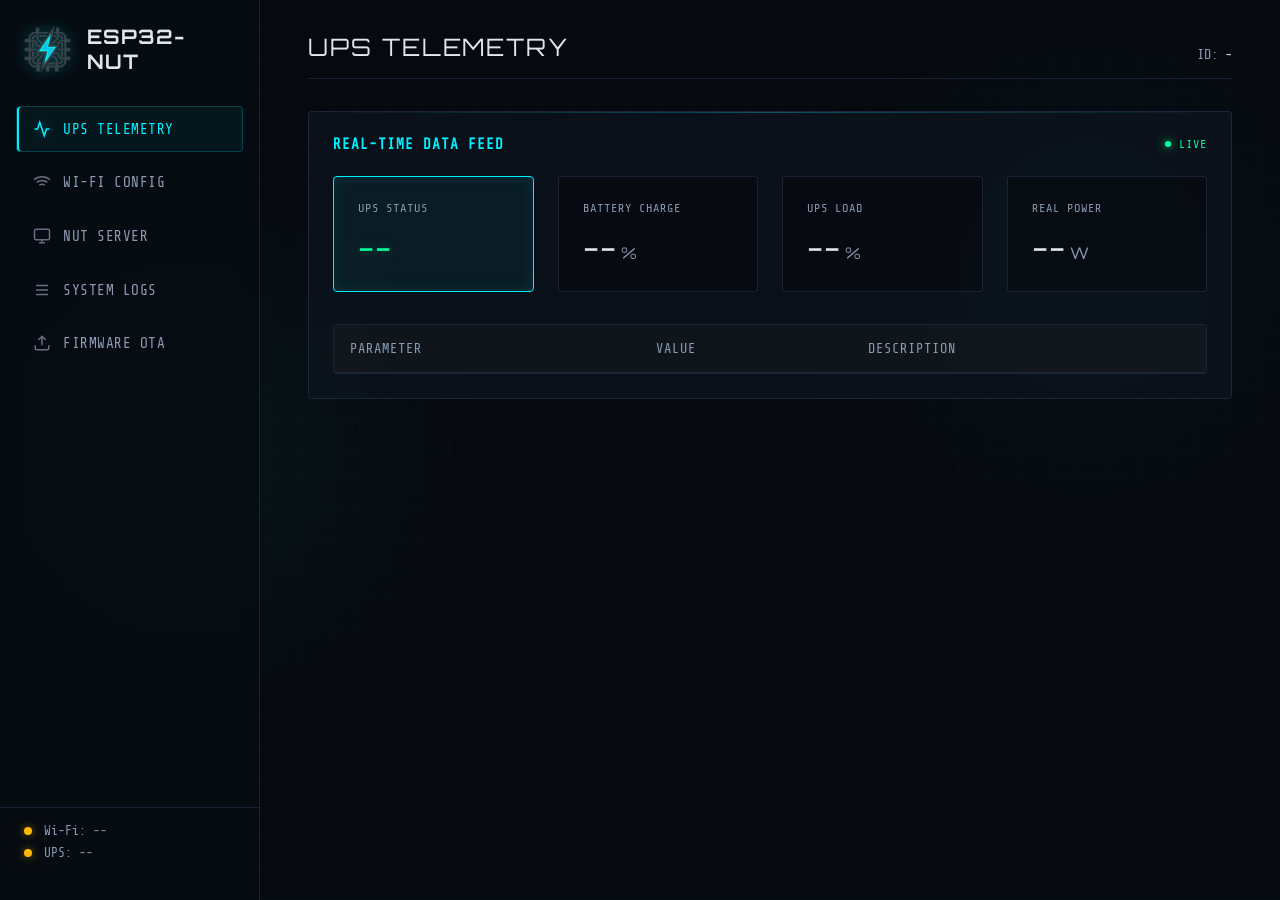
==== data/www/index_inlined.html @ 5c318365 "Merge upstream v1.6.1 into the fork Upstream's USB layer rework (ADR 0008, field-tested for maverick" ====
<!DOCTYPE html>
<html lang="en">

<head>
    <meta charset="UTF-8">
    <meta name="viewport" content="width=device-width, initial-scale=1.0">
    <title>ESP32 NUT Server | Config</title>
    <link rel="icon" type="image/x-icon" href="[data-uri]">




    <style>/* --- Embedded Google Fonts (Latin Subset) --- */
/* latin */
@font-face {
  font-family: 'Inter';
  font-style: normal;
  font-weight: 400;
  font-display: swap;
  src: url([data-uri]) format('woff2');
  unicode-range: U+0000-00FF, U+0131, U+0152-0153, U+02BB-02BC, U+02C6, U+02DA, U+02DC, U+0304, U+0308, U+0329, U+2000-206F, U+20AC, U+2122, U+2191, U+2193, U+2212, U+2215, U+FEFF, U+FFFD;
}
/* latin */
@font-face {
  font-family: 'Inter';
  font-style: normal;
  font-weight: 500;
  font-display: swap;
  src: url([data-uri]) format('woff2');
  unicode-range: U+0000-00FF, U+0131, U+0152-0153, U+02BB-02BC, U+02C6, U+02DA, U+02DC, U+0304, U+0308, U+0329, U+2000-206F, U+20AC, U+2122, U+2191, U+2193, U+2212, U+2215, U+FEFF, U+FFFD;
}
/* latin */
@font-face {
  font-family: 'Inter';
  font-style: normal;
  font-weight: 600;
  font-display: swap;
  src: url([data-uri]) format('woff2');
  unicode-range: U+0000-00FF, U+0131, U+0152-0153, U+02BB-02BC, U+02C6, U+02DA, U+02DC, U+0304, U+0308, U+0329, U+2000-206F, U+20AC, U+2122, U+2191, U+2193, U+2212, U+2215, U+FEFF, U+FFFD;
}
/* latin */
@font-face {
  font-family: 'Orbitron';
  font-style: normal;
  font-weight: 400;
  font-display: swap;
  src: url([data-uri]) format('woff2');
  unicode-range: U+0000-00FF, U+0131, U+0152-0153, U+02BB-02BC, U+02C6, U+02DA, U+02DC, U+0304, U+0308, U+0329, U+2000-206F, U+20AC, U+2122, U+2191, U+2193, U+2212, U+2215, U+FEFF, U+FFFD;
}
/* latin */
@font-face {
  font-family: 'Orbitron';
  font-style: normal;
  font-weight: 700;
  font-display: swap;
  src: url([data-uri]) format('woff2');
  unicode-range: U+0000-00FF, U+0131, U+0152-0153, U+02BB-02BC, U+02C6, U+02DA, U+02DC, U+0304, U+0308, U+0329, U+2000-206F, U+20AC, U+2122, U+2191, U+2193, U+2212, U+2215, U+FEFF, U+FFFD;
}
/* latin */
@font-face {
  font-family: 'Share Tech Mono';
  font-style: normal;
  font-weight: 400;
  font-display: swap;
  src: url([data-uri]) format('woff2');
  unicode-range: U+0000-00FF, U+0131, U+0152-0153, U+02BB-02BC, U+02C6, U+02DA, U+02DC, U+0304, U+0308, U+0329, U+2000-206F, U+20AC, U+2122, U+2191, U+2193, U+2212, U+2215, U+FEFF, U+FFFD;
}

/* --- End Embedded Fonts --- */

:root {
    /* Color Palette - Hi-Tech / Cyberpunk minimal */
    --bg-base: #06090e;
    --bg-panel: rgba(14, 20, 31, 0.7);
    --bg-panel-border: rgba(45, 60, 90, 0.5);
    --accent: #00f0ff;
    --accent-hover: #00c3d0;
    --accent-glow: rgba(0, 240, 255, 0.3);
    --text-primary: #e0e6ed;
    --text-secondary: #8a9bb3;
    --danger: #ff3366;
    --success: #00ff9d;
    --warning: #ffb800;
    --info: #00bfff;

    /* Typography */
    --font-ui: 'Inter', sans-serif;
    --font-heading: 'Orbitron', sans-serif;
    --font-mono: 'Share Tech Mono', monospace;
    
    /* Layout */
    --sidebar-width: 260px;
    --border-radius: 4px; /* Sharp corners for tech look */
    --transition: all 0.3s cubic-bezier(0.25, 0.8, 0.25, 1);
}

* {
    box-sizing: border-box;
    margin: 0;
    padding: 0;
}

body {
    background-color: var(--bg-base);
    color: var(--text-primary);
    font-family: var(--font-ui);
    height: 100vh;
    overflow: hidden;
    background-image: 
        radial-gradient(circle at 15% 50%, rgba(0, 240, 255, 0.05), transparent 25%),
        radial-gradient(circle at 85% 30%, rgba(0, 240, 255, 0.03), transparent 25%),
        linear-gradient(rgba(0, 240, 255, 0.02) 1px, transparent 1px),
        linear-gradient(90deg, rgba(0, 240, 255, 0.02) 1px, transparent 1px);
    background-size: 100% 100%, 100% 100%, 30px 30px, 30px 30px;
    background-position: 0 0, 0 0, -1px -1px, -1px -1px;
}

/* --- Layout --- */
.app-container {
    display: flex;
    height: 100vh;
}

/* --- Sidebar --- */
.sidebar {
    width: var(--sidebar-width);
    background: rgba(8, 12, 18, 0.85);
    border-right: 1px solid var(--bg-panel-border);
    backdrop-filter: blur(10px);
    display: flex;
    flex-direction: column;
    padding: 1.5rem 0;
    z-index: 10;
}

.brand {
    display: flex;
    align-items: center;
    padding: 0 1.5rem 2rem;
    gap: 1rem;
}

.brand-icon {
    display: flex;
    align-items: center;
    justify-content: center;
    width: 48px;
    height: 48px;
    color: var(--accent);
    filter: drop-shadow(0 0 8px var(--accent-glow));
}

.brand-icon img {
    width: 100%;
    height: 100%;
    object-fit: contain;
}

.brand-name {
    font-family: var(--font-heading);
    font-size: 1.25rem;
    font-weight: 700;
    letter-spacing: 1px;
}

.brand-name span {
    font-family: var(--font-mono);
    font-size: 0.7rem;
    color: var(--accent);
    vertical-align: super;
}

.tabs {
    display: flex;
    flex-direction: column;
    gap: 0.5rem;
    padding: 0 1rem;
    flex-grow: 1;
}

.tab {
    background: transparent;
    border: 1px solid transparent;
    color: var(--text-secondary);
    font-family: var(--font-mono);
    font-size: 0.9rem;
    padding: 0.8rem 1rem;
    text-align: left;
    display: flex;
    align-items: center;
    gap: 0.75rem;
    cursor: pointer;
    border-radius: var(--border-radius);
    transition: var(--transition);
    text-transform: uppercase;
    letter-spacing: 0.5px;
}

.tab svg {
    width: 18px;
    height: 18px;
    opacity: 0.7;
}

.tab:hover {
    color: var(--text-primary);
    background: rgba(255, 255, 255, 0.02);
}

.tab.active {
    color: var(--accent);
    background: rgba(0, 240, 255, 0.05);
    border-color: rgba(0, 240, 255, 0.2);
    box-shadow: inset 2px 0 0 var(--accent);
}

.tab.active svg {
    opacity: 1;
    filter: drop-shadow(0 0 5px var(--accent-glow));
}

.system-status {
    padding: 1rem 1.5rem;
    display: flex;
    align-items: center;
    gap: 0.75rem;
    font-family: var(--font-mono);
    font-size: 0.8rem;
    color: var(--text-secondary);
    border-top: 1px solid var(--bg-panel-border);
}

.system-status.dual {
    flex-direction: column;
    align-items: flex-start;
    gap: 0.5rem;
}

.status-item {
    display: flex;
    align-items: center;
    gap: 0.75rem;
}

.status-indicator {
    width: 8px;
    height: 8px;
    border-radius: 50%;
}
.status-indicator.warning {
    background: var(--warning);
    box-shadow: 0 0 8px rgba(255, 184, 0, 0.5);
    animation: pulse 2s infinite;
}

.diag-banner {
    margin-bottom: 1rem;
    padding: 0.75rem 1rem;
    border: 1px solid var(--warning);
    border-radius: var(--border-radius);
    background: rgba(255, 184, 0, 0.08);
    color: var(--text-primary);
    font-size: 0.85rem;
}

.diag-banner p {
    margin: 0.25rem 0;
}

.diag-banner code {
    font-family: var(--font-mono);
    word-break: break-all;
}

.status-indicator.success {
    background: var(--success);
    box-shadow: 0 0 8px rgba(0, 255, 157, 0.5);
    animation: none;
}

.status-indicator.danger {
    background: var(--danger);
    box-shadow: 0 0 8px rgba(255, 51, 102, 0.5);
    animation: none;
}

.status-indicator.info {
    background: var(--info);
    box-shadow: 0 0 8px rgba(0, 191, 255, 0.5);
    animation: pulse 2s infinite;
}

@keyframes pulse {
    0% { opacity: 1; }
    50% { opacity: 0.4; }
    100% { opacity: 1; }
}

/* --- Main Content --- */
.content-area {
    flex-grow: 1;
    display: flex;
    flex-direction: column;
    padding: 2rem 3rem;
    overflow-y: auto;
}

.topbar {
    display: flex;
    justify-content: space-between;
    align-items: flex-end;
    margin-bottom: 2rem;
    padding-bottom: 1rem;
    border-bottom: 1px solid var(--bg-panel-border);
}

.page-title {
    font-family: var(--font-heading);
    font-size: 1.5rem;
    font-weight: 400;
    text-transform: uppercase;
    letter-spacing: 2px;
}

.device-id {
    font-family: var(--font-mono);
    font-size: 0.85rem;
    color: var(--text-secondary);
}
.device-id span {
    color: var(--text-primary);
}

.tab-content {
    display: none;
    flex-direction: column;
    gap: 1.5rem;
    animation: fadeIn 0.4s ease-out forwards;
}

.tab-content.active {
    display: flex;
}

@keyframes fadeIn {
    from { opacity: 0; transform: translateY(10px); }
    to { opacity: 1; transform: translateY(0); }
}

/* --- Panels --- */
.panel {
    background: var(--bg-panel);
    border: 1px solid var(--bg-panel-border);
    border-radius: var(--border-radius);
    padding: 1.5rem;
    backdrop-filter: blur(10px);
    position: relative;
    overflow: hidden;
}

.panel::before {
    content: '';
    position: absolute;
    top: 0; left: 0; right: 0;
    height: 1px;
    background: linear-gradient(90deg, transparent, var(--accent-glow), transparent);
}

.panel-header {
    display: flex;
    justify-content: space-between;
    align-items: center;
    margin-bottom: 1.5rem;
}

.panel-header h2 {
    font-size: 0.9rem;
    font-family: var(--font-mono);
    text-transform: uppercase;
    letter-spacing: 1px;
    color: var(--accent);
}

.placeholder-panel {
    display: flex;
    flex-direction: column;
    align-items: center;
    justify-content: center;
    height: 200px;
    border-style: dashed;
    opacity: 0.6;
}
.placeholder-panel p {
    margin-top: 1rem;
    color: var(--text-secondary);
}

.mono {
    font-family: var(--font-mono);
}

/* --- Buttons --- */
.btn {
    display: inline-flex;
    align-items: center;
    gap: 0.5rem;
    padding: 0.6rem 1.2rem;
    font-family: var(--font-mono);
    font-size: 0.85rem;
    text-transform: uppercase;
    letter-spacing: 1px;
    cursor: pointer;
    border-radius: var(--border-radius);
    transition: var(--transition);
    position: relative;
    overflow: hidden;
}

.btn svg {
    width: 16px;
    height: 16px;
}

.btn-outline {
    background: transparent;
    border: 1px solid var(--accent);
    color: var(--accent);
}

.btn-outline:hover {
    background: rgba(0, 240, 255, 0.1);
    box-shadow: 0 0 15px var(--accent-glow);
}

.btn-primary {
    background: var(--accent);
    border: 1px solid var(--accent);
    color: #000;
    font-weight: 700;
}

.btn-primary:hover:not(:disabled) {
    background: var(--accent-hover);
    box-shadow: 0 0 20px var(--accent-glow);
}

.btn-primary:disabled {
    background: rgba(0, 240, 255, 0.2);
    border-color: transparent;
    color: rgba(255, 255, 255, 0.3);
    cursor: not-allowed;
}

/* --- Network List --- */
.network-list {
    display: flex;
    flex-direction: column;
    gap: 0.5rem;
    max-height: 250px;
    overflow-y: auto;
    padding-right: 0.5rem;
}

.network-list::-webkit-scrollbar {
    width: 6px;
}
.network-list::-webkit-scrollbar-track {
    background: rgba(255, 255, 255, 0.05);
}
.network-list::-webkit-scrollbar-thumb {
    background: var(--bg-panel-border);
    border-radius: 3px;
}
.network-list::-webkit-scrollbar-thumb:hover {
    background: var(--accent);
}

.scan-placeholder {
    display: flex;
    flex-direction: column;
    align-items: center;
    justify-content: center;
    padding: 3rem 0;
    color: var(--text-secondary);
    font-family: var(--font-mono);
    font-size: 0.85rem;
    gap: 1rem;
}

.spinner {
    width: 24px;
    height: 24px;
    border: 2px solid var(--bg-panel-border);
    border-top-color: var(--accent);
    border-radius: 50%;
    animation: spin 1s linear infinite;
}

@keyframes spin {
    to { transform: rotate(360deg); }
}

.network-item {
    display: flex;
    justify-content: space-between;
    align-items: center;
    padding: 1rem;
    background: rgba(255, 255, 255, 0.02);
    border: 1px solid var(--bg-panel-border);
    border-radius: var(--border-radius);
    cursor: pointer;
    transition: var(--transition);
}

.network-item:hover {
    background: rgba(255, 255, 255, 0.05);
    border-color: rgba(0, 240, 255, 0.3);
}

.network-item.selected {
    background: rgba(0, 240, 255, 0.08);
    border-color: var(--accent);
}

.net-info {
    display: flex;
    flex-direction: column;
    gap: 0.25rem;
}

.net-ssid {
    font-weight: 600;
    font-family: var(--font-mono);
}

.net-meta {
    font-size: 0.75rem;
    color: var(--text-secondary);
    display: flex;
    gap: 0.5rem;
}

.net-signal {
    display: flex;
    align-items: center;
    gap: 0.5rem;
    color: var(--text-secondary);
}

.net-signal svg {
    width: 18px;
    height: 18px;
}

.signal-excellent { color: var(--success); }
.signal-good { color: var(--accent); }
.signal-weak { color: var(--warning); }

/* --- Forms --- */
.form-container {
    display: grid;
    grid-template-columns: 1fr 1fr auto;
    gap: 1.5rem;
    align-items: end;
}

.form-group {
    display: flex;
    flex-direction: column;
    gap: 0.5rem;
}

.form-group label {
    font-family: var(--font-mono);
    font-size: 0.75rem;
    text-transform: uppercase;
    color: var(--text-secondary);
    letter-spacing: 1px;
}

input[type="text"],
input[type="password"] {
    background: rgba(0, 0, 0, 0.3);
    border: 1px solid var(--bg-panel-border);
    color: var(--text-primary);
    padding: 0.8rem 1rem;
    border-radius: var(--border-radius);
    font-family: var(--font-mono);
    font-size: 0.9rem;
    outline: none;
    transition: var(--transition);
    width: 100%;
}

input:focus {
    border-color: var(--accent);
    box-shadow: 0 0 10px var(--accent-glow);
}

input:disabled, input[readonly] {
    opacity: 0.6;
    cursor: not-allowed;
}
input[readonly] {
    cursor: default;
}

.input-wrapper {
    position: relative;
    display: flex;
    align-items: center;
}

.btn-icon {
    position: absolute;
    right: 10px;
    background: transparent;
    border: none;
    color: var(--text-secondary);
    cursor: pointer;
    padding: 5px;
    display: flex;
}
.btn-icon:hover:not(:disabled) {
    color: var(--accent);
}
.btn-icon svg {
    width: 18px;
    height: 18px;
}
.btn-icon:disabled {
    cursor: not-allowed;
    opacity: 0.5;
}

/* --- Terminal Logs --- */
.terminal-container {
    background: rgba(0, 0, 0, 0.8);
    border: 1px solid var(--bg-panel-border);
    border-radius: var(--border-radius);
    padding: 1.25rem;
    height: 400px;
    overflow-y: auto;
    font-family: var(--font-mono);
    font-size: 0.85rem;
    color: var(--text-primary);
    box-shadow: inset 0 0 15px rgba(0, 0, 0, 0.9);
}

.terminal-container::-webkit-scrollbar {
    width: 8px;
}
.terminal-container::-webkit-scrollbar-track {
    background: rgba(0, 0, 0, 0.3);
}
.terminal-container::-webkit-scrollbar-thumb {
    background: var(--bg-panel-border);
    border-radius: 4px;
}
.terminal-container::-webkit-scrollbar-thumb:hover {
    background: var(--accent);
}

.terminal-line {
    margin-bottom: 0.4rem;
    display: flex;
    gap: 1rem;
    word-break: break-all;
    line-height: 1.4;
}

.terminal-time {
    color: var(--text-secondary);
    opacity: 0.7;
    white-space: nowrap;
}

.terminal-level-info { color: var(--accent); font-weight: 600; white-space: nowrap; }
.terminal-level-warn { color: var(--warning); font-weight: 600; white-space: nowrap; }
.terminal-level-err { color: var(--danger); font-weight: 600; white-space: nowrap; }

.terminal-msg {
    color: var(--text-primary);
}

.logs-actions {
    display: flex;
    justify-content: space-between;
    align-items: center;
    margin-bottom: 1.5rem;
    flex-wrap: wrap;
    gap: 1rem;
}

.logs-controls {
    display: flex;
    gap: 1rem;
}

.auto-refresh {
    display: flex;
    align-items: center;
    gap: 0.75rem;
    font-size: 0.85rem;
    color: var(--text-secondary);
    font-family: var(--font-mono);
    padding: 0.5rem 1rem;
    background: rgba(255, 255, 255, 0.02);
    border-radius: var(--border-radius);
    border: 1px solid var(--bg-panel-border);
}

.auto-refresh .toggle-label {
    text-transform: uppercase;
    letter-spacing: 1px;
}

.auto-refresh .state-text {
    font-weight: bold;
    width: 60px;
}

.auto-refresh .state-text.active {
    color: var(--success);
    text-shadow: 0 0 8px rgba(0, 255, 157, 0.5);
}

.auto-refresh .state-text.paused {
    color: var(--warning);
    text-shadow: 0 0 8px rgba(255, 184, 0, 0.5);
}

/* Switch */
.switch {
    position: relative;
    display: inline-block;
    width: 44px;
    height: 24px;
}

.switch input {
    opacity: 0;
    width: 0;
    height: 0;
}

.switch .slider {
    position: absolute;
    cursor: pointer;
    top: 0;
    left: 0;
    right: 0;
    bottom: 0;
    background-color: rgba(0, 0, 0, 0.5);
    border: 1px solid var(--bg-panel-border);
    transition: .4s;
    border-radius: 12px;
}

.switch .slider:before {
    position: absolute;
    content: "";
    height: 16px;
    width: 16px;
    left: 3px;
    bottom: 3px;
    background-color: var(--text-secondary);
    transition: .4s;
    border-radius: 50%;
}

.switch input:checked + .slider {
    background-color: rgba(0, 255, 157, 0.1);
    border-color: var(--success);
}

.switch input:checked + .slider:before {
    transform: translateX(20px);
    background-color: var(--success);
    box-shadow: 0 0 8px rgba(0, 255, 157, 0.8);
}
/* OTA Update Styles */
.ota-container {
    max-width: 500px;
    margin: 2rem auto;
    background: var(--bg-panel);
    padding: 2rem;
    border-radius: var(--border-radius);
    border: 1px solid var(--bg-panel-border);
    backdrop-filter: blur(10px);
}
.dropzone {
    border: 2px dashed var(--bg-panel-border);
    border-radius: var(--border-radius);
    padding: 2rem;
    text-align: center;
    cursor: pointer;
    transition: var(--transition);
    margin-bottom: 1rem;
    font-family: var(--font-mono);
}
.dropzone.dragover {
    border-color: var(--accent);
    background: rgba(0, 240, 255, 0.05);
}
.dropzone input[type="file"] {
    display: none;
}
.progress-bar-container {
    width: 100%;
    height: 20px;
    background-color: rgba(0, 0, 0, 0.3);
    border-radius: 10px;
    overflow: hidden;
    margin-bottom: 1rem;
    display: none;
    border: 1px solid var(--bg-panel-border);
}
.progress-bar {
    height: 100%;
    width: 0%;
    background-color: var(--accent);
    transition: width 0.2s;
    box-shadow: 0 0 10px var(--accent-glow);
}
.status {
    text-align: center;
    font-weight: bold;
    font-family: var(--font-mono);
    margin-bottom: 1rem;
}
.status.success { color: var(--success); }
.status.error { color: var(--danger); }
.btn-back {
    display: inline-block;
    margin-top: 1rem;
    text-decoration: none;
    color: var(--accent);
    font-family: var(--font-mono);
    font-size: 0.85rem;
    text-transform: uppercase;
    transition: var(--transition);
}
.btn-back:hover {
    color: var(--accent-hover);
    text-shadow: 0 0 8px var(--accent-glow);
}
/* UPS Parameters Specific Styles */



.polling-indicator {

    display: flex;

    align-items: center;

    gap: 0.5rem;

    font-family: var(--font-mono);

    font-size: 0.75rem;

    color: var(--success);

    text-transform: uppercase;

    letter-spacing: 1px;

}



.pulse-dot {

    width: 6px;

    height: 6px;

    background-color: var(--success);

    border-radius: 50%;

    box-shadow: 0 0 8px var(--success);

    animation: blink 1.5s infinite;

}



@keyframes blink {

    0%, 100% { opacity: 1; }

    50% { opacity: 0.3; }

}



.metrics-grid {

    display: grid;

    grid-template-columns: repeat(auto-fit, minmax(200px, 1fr));

    gap: 1.5rem;

    margin-bottom: 2rem;

}



.metric-card {

    background: rgba(0, 0, 0, 0.3);

    border: 1px solid var(--bg-panel-border);

    border-radius: var(--border-radius);

    padding: 1.5rem;

    display: flex;

    flex-direction: column;

    gap: 0.75rem;

    transition: var(--transition);

}



.metric-card:hover {

    border-color: rgba(0, 240, 255, 0.3);

    background: rgba(0, 240, 255, 0.02);

}



.metric-card.highlight {

    background: rgba(0, 240, 255, 0.05);

    border-color: var(--accent);

    box-shadow: 0 0 15px rgba(0, 240, 255, 0.1) inset;

}



.metric-label {

    font-family: var(--font-mono);

    font-size: 0.75rem;

    color: var(--text-secondary);

    text-transform: uppercase;

    letter-spacing: 1px;

}



.metric-value {

    font-family: var(--font-heading);

    font-size: 2rem;

    color: var(--text-primary);

    display: flex;

    align-items: baseline;

    gap: 0.25rem;

}



.metric-value .unit {

    font-size: 1rem;

    color: var(--text-secondary);

}



.metric-value.status-online { color: var(--success); text-shadow: 0 0 10px rgba(0, 255, 157, 0.3); }

.metric-value.status-batt { color: var(--warning); text-shadow: 0 0 10px rgba(255, 184, 0, 0.3); }



.progress-bar-container {

    width: 100%;

    height: 4px;

    background: rgba(255, 255, 255, 0.1);

    border-radius: 2px;

    overflow: hidden;

    margin-top: 0.5rem;

}



.progress-bar {

    height: 100%;

    background: var(--success);

    box-shadow: 0 0 10px var(--success);

    transition: width 0.5s ease-out;

}

.progress-bar.load {

    background: var(--accent);

    box-shadow: 0 0 10px var(--accent);

}



.details-table-container {

    background: rgba(0, 0, 0, 0.2);

    border: 1px solid var(--bg-panel-border);

    border-radius: var(--border-radius);

    overflow: hidden;

}



.data-table {

    width: 100%;

    border-collapse: collapse;

    font-family: var(--font-mono);

    font-size: 0.85rem;

    text-align: left;

}



.data-table th {

    background: rgba(255, 255, 255, 0.03);

    color: var(--text-secondary);

    font-weight: normal;

    text-transform: uppercase;

    letter-spacing: 1px;

    padding: 1rem;

    border-bottom: 1px solid var(--bg-panel-border);

}



.data-table td {

    padding: 1rem;

    border-bottom: 1px solid rgba(255, 255, 255, 0.05);

    color: var(--text-primary);

}



.data-table tbody tr {

    transition: background 0.2s;

}



.data-table tbody tr:hover {

    background: rgba(0, 240, 255, 0.05);

}



.data-table td:first-child {

    color: var(--accent);

}



.data-table td:last-child {

    color: var(--text-secondary);

}



.flash {

    animation: flash-bg 0.5s ease-out;

}



@keyframes flash-bg {

    0% { background: rgba(0, 240, 255, 0.2); }

    100% { background: transparent; }

}


/* UPS Parameters Specific Styles */

.polling-indicator {
    display: flex;
    align-items: center;
    gap: 0.5rem;
    font-family: var(--font-mono);
    font-size: 0.75rem;
    color: var(--success);
    text-transform: uppercase;
    letter-spacing: 1px;
}

.pulse-dot {
    width: 6px;
    height: 6px;
    background-color: var(--success);
    border-radius: 50%;
    box-shadow: 0 0 8px var(--success);
    animation: blink 1.5s infinite;
}

@keyframes blink {
    0%, 100% { opacity: 1; }
    50% { opacity: 0.3; }
}

.metrics-grid {
    display: grid;
    grid-template-columns: repeat(auto-fit, minmax(200px, 1fr));
    gap: 1.5rem;
    margin-bottom: 2rem;
}

.metric-card {
    background: rgba(0, 0, 0, 0.3);
    border: 1px solid var(--bg-panel-border);
    border-radius: var(--border-radius);
    padding: 1.5rem;
    display: flex;
    flex-direction: column;
    gap: 0.75rem;
    transition: var(--transition);
}

.metric-card:hover {
    border-color: rgba(0, 240, 255, 0.3);
    background: rgba(0, 240, 255, 0.02);
}

.metric-card.highlight {
    background: rgba(0, 240, 255, 0.05);
    border-color: var(--accent);
    box-shadow: 0 0 15px rgba(0, 240, 255, 0.1) inset;
}

.metric-label {
    font-family: var(--font-mono);
    font-size: 0.75rem;
    color: var(--text-secondary);
    text-transform: uppercase;
    letter-spacing: 1px;
}

.metric-value {
    font-family: var(--font-heading);
    font-size: 2rem;
    color: var(--text-primary);
    display: flex;
    align-items: baseline;
    gap: 0.25rem;
}

.metric-value .unit {
    font-size: 1rem;
    color: var(--text-secondary);
}

.metric-value.status-online { color: var(--success); text-shadow: 0 0 10px rgba(0, 255, 157, 0.3); }
.metric-value.status-batt { color: var(--warning); text-shadow: 0 0 10px rgba(255, 184, 0, 0.3); }

.progress-bar-container {
    width: 100%;
    height: 4px;
    background: rgba(255, 255, 255, 0.1);
    border-radius: 2px;
    overflow: hidden;
    margin-top: 0.5rem;
}

.progress-bar {
    height: 100%;
    background: var(--success);
    box-shadow: 0 0 10px var(--success);
    transition: width 0.5s ease-out;
}
.progress-bar.load {
    background: var(--accent);
    box-shadow: 0 0 10px var(--accent);
}

.details-table-container {
    background: rgba(0, 0, 0, 0.2);
    border: 1px solid var(--bg-panel-border);
    border-radius: var(--border-radius);
    overflow: hidden;
}

.data-table {
    width: 100%;
    border-collapse: collapse;
    font-family: var(--font-mono);
    font-size: 0.85rem;
    text-align: left;
}

.data-table th {
    background: rgba(255, 255, 255, 0.03);
    color: var(--text-secondary);
    font-weight: normal;
    text-transform: uppercase;
    letter-spacing: 1px;
    padding: 1rem;
    border-bottom: 1px solid var(--bg-panel-border);
}

.data-table td {
    padding: 1rem;
    border-bottom: 1px solid rgba(255, 255, 255, 0.05);
    color: var(--text-primary);
}

.data-table tbody tr {
    transition: background 0.2s;
}

.data-table tbody tr:hover {
    background: rgba(0, 240, 255, 0.05);
}

.data-table td:first-child {
    color: var(--accent);
}

.data-table td:last-child {
    color: var(--text-secondary);
}

/* Mobile Responsive Styles for US-042 */
@media (max-width: 768px) {
    .app-container {
        flex-direction: column;
    }
    
    .sidebar {
        width: 100%;
        border-right: none;
        border-bottom: 1px solid var(--bg-panel-border);
        padding: 1rem 0;
    }
    
    .brand {
        justify-content: center;
        padding: 0 1.5rem 1rem;
    }
    
    .tabs {
        flex-direction: row;
        flex-wrap: wrap;
        justify-content: center;
        gap: 0.5rem;
    }
    
    .tab {
        flex: 1 1 45%;
        justify-content: center;
        padding: 0.6rem;
    }
    
    .system-status.dual {
        flex-direction: row;
        justify-content: space-around;
        padding: 1rem 0 0 0;
    }
    
    .content-area {
        padding: 1rem;
    }
    
    .topbar {
        flex-direction: column;
        align-items: flex-start;
        gap: 0.5rem;
    }
    
    .form-container {
        grid-template-columns: 1fr;
        gap: 1rem;
    }
    
    .logs-actions {
        flex-direction: column;
        align-items: stretch;
    }
    
    .logs-controls {
        flex-wrap: wrap;
        justify-content: space-between;
    }
    
    .logs-controls .btn {
        flex: 1 1 45%;
        justify-content: center;
    }
    
    .ups-actions {
        flex-direction: column;
        gap: 10px;
        align-items: flex-start !important;
    }
    
    /* Responsive Data Table */
    .data-table, .data-table tbody, .data-table tr, .data-table td {
        display: block;
        width: 100%;
    }
    .data-table thead {
        display: none;
    }
    .data-table td {
        border: none;
        padding: 0.5rem 1rem;
        text-align: left;
    }
    .data-table td:first-child {
        padding-top: 1rem;
        font-weight: bold;
        color: var(--accent);
    }
    .data-table td:nth-child(2) {
        font-size: 1.1em;
    }
    .data-table td:last-child {
        padding-bottom: 1rem;
        border-bottom: 1px solid rgba(255, 255, 255, 0.05);
        color: var(--text-secondary);
        font-size: 0.8em;
    }
    .data-table tr {
        margin-bottom: 0.5rem;
    }
}
</style>
</head>

<body>
    <div class="app-container">
        <!-- Sidebar / Navigation -->
        <aside class="sidebar">
            <div class="brand">
                <div class="brand-icon">
                    <img src="[data-uri]" alt="Logo">
                </div>
                <div class="brand-name">ESP32-NUT <span id="fw-version"></span></div>
            </div>

            <nav class="tabs">
                <button class="tab active" data-target="ups">
                    <svg viewBox="0 0 24 24" fill="none" stroke="currentColor" stroke-width="2">
                        <path d="M22 12h-4l-3 9L9 3l-3 9H2" />
                    </svg>
                    UPS Telemetry
                </button>
                <button class="tab" data-target="wifi">
                    <svg viewBox="0 0 24 24" fill="none" stroke="currentColor" stroke-width="2">
                        <path
                            d="M5 12.55a11 11 0 0114.08 0M1.42 9a16 16 0 0121.16 0M8.53 16.11a6 6 0 016.95 0M12 20h.01" />
                    </svg>
                    Wi-Fi Config
                </button>
                <button class="tab" data-target="nut">
                    <svg viewBox="0 0 24 24" fill="none" stroke="currentColor" stroke-width="2">
                        <rect x="2" y="3" width="20" height="14" rx="2" ry="2" />
                        <path d="M8 21h8M12 17v4" />
                    </svg>
                    NUT Server
                </button>
                <button class="tab" data-target="logs">
                    <svg viewBox="0 0 24 24" fill="none" stroke="currentColor" stroke-width="2">
                        <path d="M4 6h16M4 12h16M4 18h16" />
                    </svg>
                    System Logs
                </button>
                <button class="tab" data-target="ota">
                    <svg viewBox="0 0 24 24" fill="none" stroke="currentColor" stroke-width="2">
                        <path d="M21 15v4a2 2 0 01-2 2H5a2 2 0 01-2-2v-4M17 8l-5-5-5 5M12 3v12" />
                    </svg>
                    Firmware OTA
                </button>
            </nav>

            <div class="system-status dual">
                <div class="status-item">
                    <div class="status-indicator warning" id="ind-wifi"></div>
                    <span id="lbl-wifi">Wi-Fi: --</span>
                </div>
                <div class="status-item">
                    <div class="status-indicator warning" id="ind-ups"></div>
                    <span id="lbl-ups">UPS: --</span>
                </div>
            </div>
        </aside>

        <!-- Main Content Area -->
        <main class="content-area">
            <header class="topbar">
                <h1 class="page-title">Network Configuration</h1>
                <div class="device-id">ID: <span>-</span></div>
            </header>

            <div class="diag-banner" id="diag-banner" hidden></div>

            <div class="tab-content" id="content-wifi">
                <div class="panel config-panel">
                    <div class="panel-header">
                        <h2>Connection Setup</h2>
                    </div>
                    <form id="wifi-form" class="form-container">
                        <div class="form-group">
                            <label for="ssid">Network Name (SSID)</label>
                            <input type="text" id="ssid" placeholder="Type network name here..." required>
                        </div>
                        <div class="form-group">
                            <label for="password">Security Key</label>
                            <div class="input-wrapper">
                                <input type="password" id="password" placeholder="••••••••••••" required>
                                <button type="button" class="btn-icon" id="toggle-pwd">
                                    <svg viewBox="0 0 24 24" fill="none" stroke="currentColor" stroke-width="2">
                                        <path d="M1 12s4-8 11-8 11 8 11 8-4 8-11 8-11-8-11-8z" />
                                        <circle cx="12" cy="12" r="3" />
                                    </svg>
                                </button>
                            </div>
                        </div>
                        <div class="form-actions">
                            <button type="submit" class="btn btn-primary" id="btn-connect">
                                <span class="glow"></span>
                                Initialize Connection
                            </button>
                        </div>
                    </form>
                </div>
            </div>

            <div class="tab-content" id="content-nut">
                <div class="panel config-panel">
                    <div class="panel-header">
                        <h2>NUT Server Credentials</h2>
                    </div>
                    <form id="nut-form" class="form-container">
                        <div class="form-group">
                            <label for="nut-upsname">UPS Name</label>
                            <input type="text" id="nut-upsname" placeholder="eaton" pattern="^\S+$"
                                title="Spaces are not allowed in the UPS Name" required>
                        </div>
                        <div class="form-group">
                            <label for="nut-username">Username</label>
                            <input type="text" id="nut-username" placeholder="admin" required>
                        </div>
                        <div class="form-group">
                            <label for="nut-password">Password</label>
                            <div class="input-wrapper">
                                <input type="password" id="nut-password" placeholder="••••••••••••" required>
                                <button type="button" class="btn-icon" id="toggle-nut-pwd">
                                    <svg viewBox="0 0 24 24" fill="none" stroke="currentColor" stroke-width="2">
                                        <path d="M1 12s4-8 11-8 11 8 11 8-4 8-11 8-11-8-11-8z" />
                                        <circle cx="12" cy="12" r="3" />
                                    </svg>
                                </button>
                            </div>
                        </div>
                        <div class="form-actions">
                            <button type="submit" class="btn btn-primary" id="btn-save-nut">
                                <span class="glow"></span>
                                Save Credentials
                            </button>
                        </div>
                    </form>
                </div>
            </div>

            <div class="tab-content active" id="content-ups">
                <div class="panel ups-panel">
                    <div class="panel-header">
                        <h2>Real-Time Data Feed</h2>
                        <div class="polling-indicator">
                            <span class="pulse-dot"></span> Live
                        </div>
                    </div>

                    <div id="generic-ups-banner"
                        style="display: none; background: var(--danger); color: white; padding: 10px 15px; margin-bottom: 15px; border-radius: 8px; text-align: center; font-weight: 500;">
                        Unsupported UPS detected. Please export USB Diagnostics from the System Logs tab and open an
                        issue on <a href="https://github.com/maverick1982/esp32-nut/issues" target="_blank"
                            style="color: white; text-decoration: underline;">GitHub</a> to request support.
                    </div>

                    <div class="metrics-grid">
                        <div class="metric-card highlight">
                            <div class="metric-label">UPS Status</div>
                            <div class="metric-value status-online" id="ups-status">--</div>
                        </div>
                        <div class="metric-card">
                            <div class="metric-label">Battery Charge</div>
                            <div class="metric-value"><span id="ups-charge">--</span><span class="unit">%</span></div>
                            <div class="progress-bar-container">
                                <div class="progress-bar" id="bar-charge" style="width: 0%"></div>
                            </div>
                        </div>
                        <div class="metric-card">
                            <div class="metric-label">UPS Load</div>
                            <div class="metric-value"><span id="ups-load">--</span><span class="unit">%</span></div>
                            <div class="progress-bar-container">
                                <div class="progress-bar load" id="bar-load" style="width: 0%"></div>
                            </div>
                        </div>
                        <div class="metric-card">
                            <div class="metric-label">Real Power</div>
                            <div class="metric-value"><span id="ups-realpower">--</span><span class="unit">W</span>
                            </div>
                        </div>
                    </div>

                    <div class="ups-actions"
                        style="display: none; margin-top: 15px; align-items: center; justify-content: space-between; padding: 15px; background: var(--bg-tertiary); border-radius: 8px; border: 1px solid var(--border-color);">
                        <span class="toggle-label" style="font-weight: 500;">Beeper Alarm</span>
                        <div style="display: flex; align-items: center; gap: 10px;">
                            <label class="switch">
                                <input type="checkbox" id="toggle-beeper" disabled>
                                <span class="slider"></span>
                            </label>
                            <span id="beeper-state" class="state-text">--</span>
                        </div>
                    </div>

                    <div class="details-table-container">
                        <table class="data-table">
                            <thead>
                                <tr>
                                    <th>Parameter</th>
                                    <th>Value</th>
                                    <th>Description</th>
                                </tr>
                            </thead>
                            <tbody id="ups-table-body">
                            </tbody>
                        </table>
                    </div>
                </div>
            </div>

            <div class="tab-content" id="content-logs">
                <div class="panel">
                    <div class="logs-actions">
                        <div class="auto-refresh">
                            <span class="toggle-label">Auto-refresh</span>
                            <label class="switch">
                                <input type="checkbox" id="toggle-auto-refresh" checked>
                                <span class="slider"></span>
                            </label>
                            <span id="refresh-state" class="state-text active">Active</span>
                        </div>
                        <div class="logs-controls">
                            <button class="btn btn-outline" id="btn-refresh">
                                <svg viewBox="0 0 24 24" fill="none" stroke="currentColor" stroke-width="2">
                                    <path d="M23 4v6h-6M1 20v-6h6" />
                                    <path d="M3.51 9a9 9 0 0 1 14.85-3.36L23 10M1 14l4.64 4.36A9 9 0 0 0 20.49 15" />
                                </svg>
                                Refresh
                            </button>
                            <button class="btn btn-outline" id="btn-clear-logs"
                                style="color: var(--danger); border-color: var(--danger);">
                                <svg viewBox="0 0 24 24" fill="none" stroke="currentColor" stroke-width="2">
                                    <polyline points="3 6 5 6 21 6"></polyline>
                                    <path
                                        d="M19 6v14a2 2 0 0 1-2 2H7a2 2 0 0 1-2-2V6m3 0V4a2 2 0 0 1 2-2h4a2 2 0 0 1 2 2v2">
                                    </path>
                                </svg>
                                Clear
                            </button>
                            <button class="btn btn-primary" id="btn-download">
                                <svg viewBox="0 0 24 24" fill="none" stroke="currentColor" stroke-width="2">
                                    <path d="M21 15v4a2 2 0 0 1-2 2H5a2 2 0 0 1-2-2v-4"></path>
                                    <polyline points="7 10 12 15 17 10"></polyline>
                                    <line x1="12" y1="15" x2="12" y2="3"></line>
                                </svg>
                                Export
                            </button>
                            <a href="/api/usb/dump" class="btn btn-outline" id="link-export-usb"
                                download="usb_diagnostics.json">
                                <svg viewBox="0 0 24 24" fill="none" stroke="currentColor" stroke-width="2">
                                    <path d="M14 2H6a2 2 0 0 0-2 2v16a2 2 0 0 0 2 2h12a2 2 0 0 0 2-2V8z"></path>
                                    <polyline points="14 2 14 8 20 8"></polyline>
                                    <line x1="12" y1="18" x2="12" y2="12"></line>
                                    <line x1="9" y1="15" x2="15" y2="15"></line>
                                </svg>
                                Export USB Diagnostics
                            </a>
                        </div>
                    </div>
                    <div class="terminal-container" id="terminal-output">
                    </div>
                </div>
            </div>

        </main>
    </div>
    <script>!function(f){typeof module!='undefined'&&typeof exports=='object'?module.exports=f():typeof define!='undefined'&&define.amd?define(f):(typeof self!='undefined'?self:this).fflate=f()}(function(){var _e={};"use strict";_e.deflate=zt,_e.deflateSync=kt,_e.inflate=At,_e.inflateSync=Tt,_e.gzip=It,_e.compress=It,_e.gzipSync=Ut,_e.compressSync=Ut,_e.gunzip=Zt,_e.gunzipSync=qt,_e.zlib=Lt,_e.zlibSync=Bt,_e.unzlib=Nt,_e.unzlibSync=Pt,_e.gzip=It,_e.compress=It,_e.decompress=Jt,_e.decompressSync=Kt,_e.strToU8=nn,_e.strFromU8=rn,_e.zip=dn,_e.zipSync=gn,_e.unzip=zn,_e.unzipSync=kn;var t=(typeof module!='undefined'&&typeof exports=='object'?function(_f){"use strict";var e,r,t,n=";var __w=require('worker_threads');__w.parentPort.on('message',function(m){onmessage({data:m})}),postMessage=function(m,t){__w.parentPort.postMessage(m,t)},close=process.exit;self=global";try{e=require("worker_threads"),r=e.Worker,t=e.isMarkedAsUntransferable}catch(e){}exports.default=r?function(e,o,a,s,u){var i=!1,l=new r(e+n,{eval:!0}).on("error",function(e){return u(e,null)}).on("message",function(e){return u(null,e)}).on("exit",function(e){e&&!i&&u(Error("exited with code "+e),null)});return t&&(s=s.filter(function(e){return!t(e)})),l.postMessage(a,s),l.terminate=function(){return i=!0,r.prototype.terminate.call(l)},l}:function(e,r,t,n,o){setImmediate(function(){return o(Error("async operations unsupported - update to Node 12+ (or Node 10-11 with the --experimental-worker CLI flag)"),null)});var a=function(){};return{terminate:a,postMessage:a}};return _f}:function(_f){"use strict";var e={};_f.default=function(r,t,s,a,n){var o=new Worker(e[t]||(e[t]=URL.createObjectURL(new Blob([r+';addEventListener("error",function(e){e=e.error;postMessage({$e$:[e.message,e.code,e.stack]})})'],{type:"text/javascript"}))));return o.onmessage=function(e){var r=e.data,t=r.$e$;if(t){var s=Error(t[0]);s.code=t[1],s.stack=t[2],n(s,null)}else n(null,r)},o.postMessage(s,a),o};return _f})({}),n=Uint8Array,r=Uint16Array,i=Int32Array,e=new n([0,0,0,0,0,0,0,0,1,1,1,1,2,2,2,2,3,3,3,3,4,4,4,4,5,5,5,5,0,0,0,0]),o=new n([0,0,0,0,1,1,2,2,3,3,4,4,5,5,6,6,7,7,8,8,9,9,10,10,11,11,12,12,13,13,0,0]),s=new n([16,17,18,0,8,7,9,6,10,5,11,4,12,3,13,2,14,1,15]),a=function(t,n){for(var e=new r(31),o=0;o<31;++o)e[o]=n+=1<<t[o-1];var s=new i(e[30]);for(o=1;o<30;++o)for(var a=e[o];a<e[o+1];++a)s[a]=a-e[o]<<5|o;return{b:e,r:s}},u=a(e,2),h=u.b,f=u.r;h[28]=258,f[258]=28;for(var c=a(o,0),l=c.b,p=c.r,v=new r(32768),d=0;d<32768;++d){var g=(43690&d)>>1|(21845&d)<<1;v[d]=((65280&(g=(61680&(g=(52428&g)>>2|(13107&g)<<2))>>4|(3855&g)<<4))>>8|(255&g)<<8)>>1}var y=function(t,n,i){for(var e=t.length,o=0,s=new r(n);o<e;++o)t[o]&&++s[t[o]-1];var a,u=new r(n);for(o=1;o<n;++o)u[o]=u[o-1]+s[o-1]<<1;if(i){a=new r(1<<n);var h=15-n;for(o=0;o<e;++o)if(t[o])for(var f=o<<4|t[o],c=n-t[o],l=u[t[o]-1]++<<c,p=l|(1<<c)-1;l<=p;++l)a[v[l]>>h]=f}else for(a=new r(e),o=0;o<e;++o)t[o]&&(a[o]=v[u[t[o]-1]++]>>15-t[o]);return a},m=new n(288);for(d=0;d<144;++d)m[d]=8;for(d=144;d<256;++d)m[d]=9;for(d=256;d<280;++d)m[d]=7;for(d=280;d<288;++d)m[d]=8;var b=new n(32);for(d=0;d<32;++d)b[d]=5;var w=y(m,9,0),x=y(m,9,1),z=y(b,5,0),k=y(b,5,1),M=function(t){for(var n=t[0],r=1;r<t.length;++r)t[r]>n&&(n=t[r]);return n},S=function(t,n,r){var i=n/8|0;return(t[i]|t[i+1]<<8)>>(7&n)&r},A=function(t,n){var r=n/8|0;return(t[r]|t[r+1]<<8|t[r+2]<<16)>>(7&n)},T=function(t){return(t+7)/8|0},D=function(t,r,i){return(null==r||r<0)&&(r=0),(null==i||i>t.length)&&(i=t.length),new n(t.subarray(r,i))};_e.FlateErrorCode={UnexpectedEOF:0,InvalidBlockType:1,InvalidLengthLiteral:2,InvalidDistance:3,StreamFinished:4,NoStreamHandler:5,InvalidHeader:6,NoCallback:7,InvalidUTF8:8,ExtraFieldTooLong:9,InvalidDate:10,FilenameTooLong:11,StreamFinishing:12,InvalidZipData:13,UnknownCompressionMethod:14};var C=["unexpected EOF","invalid block type","invalid length/literal","invalid distance","stream finished","no stream handler",,"no callback","invalid UTF-8 data","extra field too long","date not in range 1980-2099","filename too long","stream finishing","invalid zip data"],I=function(t,n,r){var i=Error(n||C[t]);if(i.code=t,Error.captureStackTrace&&Error.captureStackTrace(i,I),!r)throw i;return i},U=function(t,r,i,a){var u=t.length,f=a?a.length:0;if(!u||r.f&&!r.l)return i||new n(0);var c=!i,p=c||2!=r.i,v=r.i;c&&(i=new n(3*u));var d=function(t){var r=i.length;if(t>r){var e=new n(Math.max(2*r,t));e.set(i),i=e}},g=r.f||0,m=r.p||0,b=r.b||0,w=r.l,z=r.d,C=r.m,U=r.n,F=8*u;do{if(!w){g=S(t,m,1);var E=S(t,m+1,3);if(m+=3,!E){var Z=t[(Y=T(m)+4)-4]|t[Y-3]<<8,q=Y+Z;if(q>u){v&&I(0);break}p&&d(b+Z),i.set(t.subarray(Y,q),b),r.b=b+=Z,r.p=m=8*q,r.f=g;continue}if(1==E)w=x,z=k,C=9,U=5;else if(2==E){var O=S(t,m,31)+257,G=S(t,m+10,15)+4,L=O+S(t,m+5,31)+1;m+=14;for(var B=new n(L),H=new n(19),j=0;j<G;++j)H[s[j]]=S(t,m+3*j,7);m+=3*G;var N=M(H),P=(1<<N)-1,V=y(H,N,1);for(j=0;j<L;){var Y,J=V[S(t,m,P)];if(m+=15&J,(Y=J>>4)<16)B[j++]=Y;else{var K=0,Q=0;for(16==Y?(Q=3+S(t,m,3),m+=2,K=B[j-1]):17==Y?(Q=3+S(t,m,7),m+=3):18==Y&&(Q=11+S(t,m,127),m+=7);Q--;)B[j++]=K}}var R=B.subarray(0,O),W=B.subarray(O);C=M(R),U=M(W),w=y(R,C,1),z=y(W,U,1)}else I(1);if(m>F){v&&I(0);break}}p&&d(b+131072);for(var X=(1<<C)-1,$=(1<<U)-1,_=m;;_=m){var tt=(K=w[A(t,m)&X])>>4;if((m+=15&K)>F){v&&I(0);break}if(K||I(2),tt<256)i[b++]=tt;else{if(256==tt){_=m,w=null;break}var nt=tt-254;tt>264&&(nt=S(t,m,(1<<(et=e[j=tt-257]))-1)+h[j],m+=et);var rt=z[A(t,m)&$],it=rt>>4;if(rt||I(3),m+=15&rt,W=l[it],it>3){var et=o[it];W+=A(t,m)&(1<<et)-1,m+=et}if(m>F){v&&I(0);break}p&&d(b+131072);var ot=b+nt;if(b<W){var st=f-W,at=Math.min(W,ot);for(st+b<0&&I(3);b<at;++b)i[b]=a[st+b]}for(;b<ot;++b)i[b]=i[b-W]}}r.l=w,r.p=_,r.b=b,r.f=g,w&&(g=1,r.m=C,r.d=z,r.n=U)}while(!g);return b!=i.length&&c?D(i,0,b):i.subarray(0,b)},F=function(t,n,r){var i=n/8|0;t[i]|=r<<=7&n,t[i+1]|=r>>8},E=function(t,n,r){var i=n/8|0;t[i]|=r<<=7&n,t[i+1]|=r>>8,t[i+2]|=r>>16},Z=function(t,i){for(var e=[],o=0;o<t.length;++o)t[o]&&e.push({s:o,f:t[o]});var s=e.length,a=e.slice();if(!s)return{t:j,l:0};if(1==s){var u=new n(e[0].s+1);return u[e[0].s]=1,{t:u,l:1}}e.sort(function(t,n){return t.f-n.f}),e.push({s:-1,f:25001});var h=e[0],f=e[1],c=0,l=1,p=2;for(e[0]={s:-1,f:h.f+f.f,l:h,r:f};l!=s-1;)h=e[e[c].f<e[p].f?c++:p++],f=e[c!=l&&e[c].f<e[p].f?c++:p++],e[l++]={s:-1,f:h.f+f.f,l:h,r:f};var v=a[0].s;for(o=1;o<s;++o)a[o].s>v&&(v=a[o].s);var d=new r(v+1),g=q(e[l-1],d,0);if(g>i){o=0;var y=0,m=g-i,b=1<<m;for(a.sort(function(t,n){return d[n.s]-d[t.s]||t.f-n.f});o<s;++o){var w=a[o].s;if(!(d[w]>i))break;y+=b-(1<<g-d[w]),d[w]=i}for(y>>=m;y>0;){var x=a[o].s;d[x]<i?y-=1<<i-d[x]++-1:++o}for(;o>=0&&y;--o){var z=a[o].s;d[z]==i&&(--d[z],++y)}g=i}return{t:new n(d),l:g}},q=function(t,n,r){return-1==t.s?Math.max(q(t.l,n,r+1),q(t.r,n,r+1)):n[t.s]=r},O=function(t){for(var n=t.length;n&&!t[--n];);for(var i=new r(++n),e=0,o=t[0],s=1,a=function(t){i[e++]=t},u=1;u<=n;++u)if(t[u]==o&&u!=n)++s;else{if(!o&&s>2){for(;s>138;s-=138)a(32754);s>2&&(a(s>10?s-11<<5|28690:s-3<<5|12305),s=0)}else if(s>3){for(a(o),--s;s>6;s-=6)a(8304);s>2&&(a(s-3<<5|8208),s=0)}for(;s--;)a(o);s=1,o=t[u]}return{c:i.subarray(0,e),n:n}},G=function(t,n){for(var r=0,i=0;i<n.length;++i)r+=t[i]*n[i];return r},L=function(t,n,r){var i=r.length,e=T(n+2);t[e]=255&i,t[e+1]=i>>8,t[e+2]=255^t[e],t[e+3]=255^t[e+1];for(var o=0;o<i;++o)t[e+o+4]=r[o];return 8*(e+4+i)},B=function(t,n,i,a,u,h,f,c,l,p,v){F(n,v++,i),++u[256];for(var d=Z(u,15),g=d.t,x=d.l,k=Z(h,15),M=k.t,S=k.l,A=O(g),T=A.c,D=A.n,C=O(M),I=C.c,U=C.n,q=new r(19),B=0;B<T.length;++B)++q[31&T[B]];for(B=0;B<I.length;++B)++q[31&I[B]];for(var H=Z(q,7),j=H.t,N=H.l,P=19;P>4&&!j[s[P-1]];--P);var V,Y,J,K,Q=p+5<<3,R=G(u,m)+G(h,b)+f,W=G(u,g)+G(h,M)+f+14+3*P+G(q,j)+2*q[16]+3*q[17]+7*q[18];if(l>=0&&Q<=R&&Q<=W)return L(n,v,t.subarray(l,l+p));if(F(n,v,1+(W<R)),v+=2,W<R){V=y(g,x,0),Y=g,J=y(M,S,0),K=M;var X=y(j,N,0);for(F(n,v,D-257),F(n,v+5,U-1),F(n,v+10,P-4),v+=14,B=0;B<P;++B)F(n,v+3*B,j[s[B]]);v+=3*P;for(var $=[T,I],_=0;_<2;++_){var tt=$[_];for(B=0;B<tt.length;++B)F(n,v,X[rt=31&tt[B]]),v+=j[rt],rt>15&&(F(n,v,tt[B]>>5&127),v+=tt[B]>>12)}}else V=w,Y=m,J=z,K=b;for(B=0;B<c;++B){var nt=a[B];if(nt>255){var rt;E(n,v,V[257+(rt=nt>>18&31)]),v+=Y[rt+257],rt>7&&(F(n,v,nt>>23&31),v+=e[rt]);var it=31&nt;E(n,v,J[it]),v+=K[it],it>3&&(E(n,v,nt>>5&8191),v+=o[it])}else E(n,v,V[nt]),v+=Y[nt]}return E(n,v,V[256]),v+Y[256]},H=new i([65540,131080,131088,131104,262176,1048704,1048832,2114560,2117632]),j=new n(0),N=function(t,s,a,u,h,c){var l=c.z||t.length,v=new n(u+l+5*(1+Math.ceil(l/7e3))+h),d=v.subarray(u,v.length-h),g=c.l,y=7&(c.r||0);if(s){y&&(d[0]=c.r>>3);for(var m=H[s-1],b=m>>13,w=8191&m,x=(1<<a)-1,z=c.p||new r(32768),k=c.h||new r(x+1),M=Math.ceil(a/3),S=2*M,A=function(n){return(t[n]^t[n+1]<<M^t[n+2]<<S)&x},C=new i(25e3),I=new r(288),U=new r(32),F=0,E=0,Z=c.i||0,q=0,O=c.w||0,G=0;Z+2<l;++Z){var j=A(Z),N=32767&Z,P=k[j];if(z[N]=P,k[j]=N,O<=Z){var V=l-Z;if((F>7e3||q>24576)&&(V>423||!g)){y=B(t,d,0,C,I,U,E,q,G,Z-G,y),q=F=E=0,G=Z;for(var Y=0;Y<286;++Y)I[Y]=0;for(Y=0;Y<30;++Y)U[Y]=0}var J=2,K=0,Q=w,R=N-P&32767;if(V>2&&j==A(Z-R))for(var W=Math.min(b,V)-1,X=Math.min(32767,Z),$=Math.min(258,V);R<=X&&--Q&&N!=P;){if(t[Z+J]==t[Z+J-R]){for(var _=0;_<$&&t[Z+_]==t[Z+_-R];++_);if(_>J){if(J=_,K=R,_>W)break;var tt=Math.min(R,_-2),nt=0;for(Y=0;Y<tt;++Y){var rt=Z-R+Y&32767,it=rt-z[rt]&32767;it>nt&&(nt=it,P=rt)}}}R+=(N=P)-(P=z[N])&32767}if(K){C[q++]=268435456|f[J]<<18|p[K];var et=31&f[J],ot=31&p[K];E+=e[et]+o[ot],++I[257+et],++U[ot],O=Z+J,++F}else C[q++]=t[Z],++I[t[Z]]}}for(Z=Math.max(Z,O);Z<l;++Z)C[q++]=t[Z],++I[t[Z]];y=B(t,d,g,C,I,U,E,q,G,Z-G,y),g||(c.r=7&y|d[y/8|0]<<3,y-=7,c.h=k,c.p=z,c.i=Z,c.w=O)}else{for(Z=c.w||0;Z<l+g;Z+=65535){var st=Z+65535;st>=l&&(d[y/8|0]=g,st=l),y=L(d,y+1,t.subarray(Z,st))}c.i=l}return D(v,0,u+T(y)+h)},P=function(){for(var t=new Int32Array(256),n=0;n<256;++n){for(var r=n,i=9;--i;)r=(1&r&&-306674912)^r>>>1;t[n]=r}return t}(),V=function(){var t=-1;return{p:function(n){for(var r=t,i=0;i<n.length;++i)r=P[255&r^n[i]]^r>>>8;t=r},d:function(){return~t}}},Y=function(){var t=1,n=0;return{p:function(r){for(var i=t,e=n,o=0|r.length,s=0;s!=o;){for(var a=Math.min(s+2655,o);s<a;++s)e+=i+=r[s];i=(65535&i)+15*(i>>16),e=(65535&e)+15*(e>>16)}t=i,n=e},d:function(){return(255&(t%=65521))<<24|(65280&t)<<8|(255&(n%=65521))<<8|n>>8}}},J=function(t,r,i,e,o){if(!o&&(o={l:1},r.dictionary)){var s=r.dictionary.subarray(-32768),a=new n(s.length+t.length);a.set(s),a.set(t,s.length),t=a,o.w=s.length}return N(t,null==r.level?6:r.level,null==r.mem?o.l?Math.ceil(1.5*Math.max(8,Math.min(13,Math.log(t.length)))):20:12+r.mem,i,e,o)},K=function(t,n){var r={};for(var i in t)r[i]=t[i];for(var i in n)r[i]=n[i];return r},Q=function(t,n,r){for(var i=t(),e=""+t,o=e.slice(e.indexOf("[")+1,e.lastIndexOf("]")).replace(/\s+/g,"").split(","),s=0;s<i.length;++s){var a=i[s],u=o[s];if("function"==typeof a){n+=";"+u+"=";var h=""+a;if(a.prototype)if(-1!=h.indexOf("[native code]")){var f=h.indexOf(" ",8)+1;n+=h.slice(f,h.indexOf("(",f))}else for(var c in n+=h,a.prototype)n+=";"+u+".prototype."+c+"="+a.prototype[c];else n+=h}else r[u]=a}return n},R=[],W=function(t){var n=[];for(var r in t)t[r].buffer&&n.push((t[r]=new t[r].constructor(t[r])).buffer);return n},X=function(n,r,i,e){if(!R[i]){for(var o="",s={},a=n.length-1,u=0;u<a;++u)o=Q(n[u],o,s);R[i]={c:Q(n[a],o,s),e:s}}var h=K({},R[i].e);return(0,t.default)(R[i].c+";onmessage=function(e){for(var k in e.data)self[k]=e.data[k];onmessage="+r+"}",i,h,W(h),e)},$=function(){return[n,r,i,e,o,s,h,l,x,k,v,C,y,M,S,A,T,D,I,U,Tt,et,ot]},_=function(){return[n,r,i,e,o,s,f,p,w,m,z,b,v,H,j,y,F,E,Z,q,O,G,L,B,T,D,N,J,kt,et]},tt=function(){return[pt,gt,lt,V,P]},nt=function(){return[vt,dt]},rt=function(){return[yt,lt,Y]},it=function(){return[mt]},et=function(t){return postMessage(t,[t.buffer])},ot=function(t){return t&&{out:t.size&&new n(t.size),dictionary:t.dictionary}},st=function(t,n,r,i,e,o){var s=X(r,i,e,function(t,n){s.terminate(),o(t,n)});return s.postMessage([t,n],n.consume?[t.buffer]:[]),function(){s.terminate()}},at=function(t){return t.ondata=function(t,n){return postMessage([t,n],[t.buffer])},function(n){n.data[0]?(t.push(n.data[0],n.data[1]),postMessage([n.data[0].length])):t.flush(n.data[1])}},ut=function(t,n,r,i,e,o,s){var a,u=X(t,i,e,function(t,r){t?(u.terminate(),n.ondata.call(n,t)):Array.isArray(r)?1==r.length?(n.queuedSize-=r[0],n.ondrain&&n.ondrain(r[0])):(r[1]&&u.terminate(),n.ondata.call(n,t,r[0],r[1])):s(r)});u.postMessage(r),n.queuedSize=0,n.push=function(t,r){n.ondata||I(5),a&&n.ondata(I(4,0,1),null,!!r),n.queuedSize+=t.length,u.postMessage([t,a=r],t.buffer instanceof ArrayBuffer?[t.buffer]:[])},n.terminate=function(){u.terminate()},o&&(n.flush=function(t){u.postMessage([0,t])})},ht=function(t,n){return t[n]|t[n+1]<<8},ft=function(t,n){return(t[n]|t[n+1]<<8|t[n+2]<<16|t[n+3]<<24)>>>0},ct=function(t,n){return ft(t,n)+4294967296*ft(t,n+4)},lt=function(t,n,r){for(;r;++n)t[n]=r,r>>>=8},pt=function(t,n){var r=n.filename;if(t[0]=31,t[1]=139,t[2]=8,t[8]=n.level<2?4:9==n.level?2:0,t[9]=3,0!=n.mtime&&lt(t,4,Math.floor(new Date(n.mtime||Date.now())/1e3)),r){t[3]=8;for(var i=0;i<=r.length;++i)t[i+10]=r.charCodeAt(i)}},vt=function(t){31==t[0]&&139==t[1]&&8==t[2]||I(6,"invalid gzip data");var n=t[3],r=10;4&n&&(r+=2+(t[10]|t[11]<<8));for(var i=(n>>3&1)+(n>>4&1);i>0;i-=!t[r++]);return r+(2&n)},dt=function(t){var n=t.length;return(t[n-4]|t[n-3]<<8|t[n-2]<<16|t[n-1]<<24)>>>0},gt=function(t){return 10+(t.filename?t.filename.length+1:0)},yt=function(t,n){var r=n.level,i=0==r?0:r<6?1:9==r?3:2;if(t[0]=120,t[1]=i<<6|(n.dictionary&&32),t[1]|=31-(t[0]<<8|t[1])%31,n.dictionary){var e=Y();e.p(n.dictionary),lt(t,2,e.d())}},mt=function(t,n){return(8!=(15&t[0])||t[0]>>4>7||(t[0]<<8|t[1])%31)&&I(6,"invalid zlib data"),(t[1]>>5&1)==+!n&&I(6,"invalid zlib data: "+(32&t[1]?"need":"unexpected")+" dictionary"),2+(t[1]>>3&4)};function bt(t,n){return"function"==typeof t&&(n=t,t={}),this.ondata=n,t}var wt=function(){function t(t,r){if("function"==typeof t&&(r=t,t={}),this.ondata=r,this.o=t||{},this.s={l:0,i:32768,w:32768,z:32768},this.b=new n(98304),this.o.dictionary){var i=this.o.dictionary.subarray(-32768);this.b.set(i,32768-i.length),this.s.i=32768-i.length}}return t.prototype.p=function(t,n){this.ondata(J(t,this.o,0,0,this.s),n)},t.prototype.push=function(t,r){this.ondata||I(5),this.s.l&&I(4);var i=t.length+this.s.z;if(i>this.b.length){if(i>2*this.b.length-32768){var e=new n(-32768&i);e.set(this.b.subarray(0,this.s.z)),this.b=e}var o=this.b.length-this.s.z;this.b.set(t.subarray(0,o),this.s.z),this.s.z=this.b.length,this.p(this.b,!1),this.b.set(this.b.subarray(-32768)),this.b.set(t.subarray(o),32768),this.s.z=t.length-o+32768,this.s.i=32766,this.s.w=32768}else this.b.set(t,this.s.z),this.s.z+=t.length;this.s.l=1&r,(this.s.z>this.s.w+8191||r)&&(this.p(this.b,r||!1),this.s.w=this.s.i,this.s.i-=2),r&&(this.s=this.o={},this.b=j)},t.prototype.flush=function(t){if(this.ondata||I(5),this.s.l&&I(4),this.p(this.b,!1),this.s.w=this.s.i,this.s.i-=2,t){var r=new n(6);r[0]=this.s.r>>3;var i=L(r,this.s.r,j);this.s.r=0,this.ondata(r.subarray(0,i>>3),!1)}},t}();_e.Deflate=wt;var xt=function(){return function(t,n){ut([_,function(){return[at,wt]}],this,bt.call(this,t,n),function(t){var n=new wt(t.data);onmessage=at(n)},6,1)}}();function zt(t,n,r){return r||(r=n,n={}),"function"!=typeof r&&I(7),st(t,n,[_],function(t){return et(kt(t.data[0],t.data[1]))},0,r)}function kt(t,n){return J(t,n||{},0,0)}_e.AsyncDeflate=xt;var Mt=function(){function t(t,r){"function"==typeof t&&(r=t,t={}),this.ondata=r;var i=t&&t.dictionary&&t.dictionary.subarray(-32768);this.s={i:0,b:i?i.length:0},this.o=new n(32768),this.p=new n(0),i&&this.o.set(i)}return t.prototype.e=function(t){if(this.ondata||I(5),this.d&&I(4),this.p.length){if(t.length){var r=new n(this.p.length+t.length);r.set(this.p),r.set(t,this.p.length),this.p=r}}else this.p=t},t.prototype.c=function(t){this.s.i=+(this.d=t||!1);var n=this.s.b,r=U(this.p,this.s,this.o);this.ondata(D(r,n,this.s.b),this.d),this.o=D(r,this.s.b-32768),this.s.b=this.o.length,this.p=D(this.p,this.s.p/8|0),this.s.p&=7},t.prototype.push=function(t,n){this.e(t),this.c(n)},t}();_e.Inflate=Mt;var St=function(){return function(t,n){ut([$,function(){return[at,Mt]}],this,bt.call(this,t,n),function(t){var n=new Mt(t.data);onmessage=at(n)},7,0)}}();function At(t,n,r){return r||(r=n,n={}),"function"!=typeof r&&I(7),st(t,n,[$],function(t){return et(Tt(t.data[0],ot(t.data[1])))},1,r)}function Tt(t,n){return U(t,{i:2},n&&n.out,n&&n.dictionary)}_e.AsyncInflate=St;var Dt=function(){function t(t,n){this.c=V(),this.l=0,this.v=1,wt.call(this,t,n)}return t.prototype.push=function(t,n){this.c.p(t),this.l+=t.length,wt.prototype.push.call(this,t,n)},t.prototype.p=function(t,n){var r=J(t,this.o,this.v&&gt(this.o),n&&8,this.s);this.v&&(pt(r,this.o),this.v=0),n&&(lt(r,r.length-8,this.c.d()),lt(r,r.length-4,this.l)),this.ondata(r,n)},t.prototype.flush=function(t){wt.prototype.flush.call(this,t)},t}();_e.Gzip=Dt,_e.Compress=Dt;var Ct=function(){return function(t,n){ut([_,tt,function(){return[at,wt,Dt]}],this,bt.call(this,t,n),function(t){var n=new Dt(t.data);onmessage=at(n)},8,1)}}();function It(t,n,r){return r||(r=n,n={}),"function"!=typeof r&&I(7),st(t,n,[_,tt,function(){return[Ut]}],function(t){return et(Ut(t.data[0],t.data[1]))},2,r)}function Ut(t,n){n||(n={});var r=V(),i=t.length;r.p(t);var e=J(t,n,gt(n),8),o=e.length;return pt(e,n),lt(e,o-8,r.d()),lt(e,o-4,i),e}_e.AsyncGzip=Ct,_e.AsyncCompress=Ct;var Ft=function(){function t(t,n){this.v=1,this.r=0,Mt.call(this,t,n)}return t.prototype.push=function(t,r){if(Mt.prototype.e.call(this,t),this.r+=t.length,this.v){var i=this.p.subarray(this.v-1),e=i.length>3?vt(i):4;if(e>i.length){if(!r)return}else this.v>1&&this.onmember&&this.onmember(this.r-i.length);this.p=i.subarray(e),this.v=0}Mt.prototype.c.call(this,0),this.s.f&&!this.s.l?(this.v=T(this.s.p)+9,this.s={i:0},this.o=new n(0),this.push(new n(0),r)):r&&Mt.prototype.c.call(this,r)},t}();_e.Gunzip=Ft;var Et=function(){return function(t,n){var r=this;ut([$,nt,function(){return[at,Mt,Ft]}],this,bt.call(this,t,n),function(t){var n=new Ft(t.data);n.onmember=function(t){return postMessage(t)},onmessage=at(n)},9,0,function(t){return r.onmember&&r.onmember(t)})}}();function Zt(t,n,r){return r||(r=n,n={}),"function"!=typeof r&&I(7),st(t,n,[$,nt,function(){return[qt]}],function(t){return et(qt(t.data[0],t.data[1]))},3,r)}function qt(t,r){var i=vt(t);return i+8>t.length&&I(6,"invalid gzip data"),U(t.subarray(i,-8),{i:2},r&&r.out||new n(dt(t)),r&&r.dictionary)}_e.AsyncGunzip=Et;var Ot=function(){function t(t,n){this.c=Y(),this.v=1,wt.call(this,t,n)}return t.prototype.push=function(t,n){this.c.p(t),wt.prototype.push.call(this,t,n)},t.prototype.p=function(t,n){var r=J(t,this.o,this.v&&(this.o.dictionary?6:2),n&&4,this.s);this.v&&(yt(r,this.o),this.v=0),n&&lt(r,r.length-4,this.c.d()),this.ondata(r,n)},t.prototype.flush=function(t){wt.prototype.flush.call(this,t)},t}();_e.Zlib=Ot;var Gt=function(){return function(t,n){ut([_,rt,function(){return[at,wt,Ot]}],this,bt.call(this,t,n),function(t){var n=new Ot(t.data);onmessage=at(n)},10,1)}}();function Lt(t,n,r){return r||(r=n,n={}),"function"!=typeof r&&I(7),st(t,n,[_,rt,function(){return[Bt]}],function(t){return et(Bt(t.data[0],t.data[1]))},4,r)}function Bt(t,n){n||(n={});var r=Y();r.p(t);var i=J(t,n,n.dictionary?6:2,4);return yt(i,n),lt(i,i.length-4,r.d()),i}_e.AsyncZlib=Gt;var Ht=function(){function t(t,n){Mt.call(this,t,n),this.v=t&&t.dictionary?2:1}return t.prototype.push=function(t,n){if(Mt.prototype.e.call(this,t),this.v){if(this.p.length<6&&!n)return;this.p=this.p.subarray(mt(this.p,this.v-1)),this.v=0}n&&(this.p.length<4&&I(6,"invalid zlib data"),this.p=this.p.subarray(0,-4)),Mt.prototype.c.call(this,n)},t}();_e.Unzlib=Ht;var jt=function(){return function(t,n){ut([$,it,function(){return[at,Mt,Ht]}],this,bt.call(this,t,n),function(t){var n=new Ht(t.data);onmessage=at(n)},11,0)}}();function Nt(t,n,r){return r||(r=n,n={}),"function"!=typeof r&&I(7),st(t,n,[$,it,function(){return[Pt]}],function(t){return et(Pt(t.data[0],ot(t.data[1])))},5,r)}function Pt(t,n){return U(t.subarray(mt(t,n&&n.dictionary),-4),{i:2},n&&n.out,n&&n.dictionary)}_e.AsyncUnzlib=jt;var Vt=function(){function t(t,n){this.o=bt.call(this,t,n)||{},this.G=Ft,this.I=Mt,this.Z=Ht}return t.prototype.i=function(){var t=this;this.s.ondata=function(n,r){t.ondata(n,r)}},t.prototype.push=function(t,r){if(this.ondata||I(5),this.s)this.s.push(t,r);else{if(this.p&&this.p.length){var i=new n(this.p.length+t.length);i.set(this.p),i.set(t,this.p.length)}else this.p=t;this.p.length>2&&(this.s=31==this.p[0]&&139==this.p[1]&&8==this.p[2]?new this.G(this.o):8!=(15&this.p[0])||this.p[0]>>4>7||(this.p[0]<<8|this.p[1])%31?new this.I(this.o):new this.Z(this.o),this.i(),this.s.push(this.p,r),this.p=null)}},t}();_e.Decompress=Vt;var Yt=function(){function t(t,n){Vt.call(this,t,n),this.queuedSize=0,this.G=Et,this.I=St,this.Z=jt}return t.prototype.i=function(){var t=this;this.s.ondata=function(n,r,i){t.ondata(n,r,i)},this.s.ondrain=function(n){t.queuedSize-=n,t.ondrain&&t.ondrain(n)}},t.prototype.push=function(t,n){this.queuedSize+=t.length,Vt.prototype.push.call(this,t,n)},t}();function Jt(t,n,r){return r||(r=n,n={}),"function"!=typeof r&&I(7),31==t[0]&&139==t[1]&&8==t[2]?Zt(t,n,r):8!=(15&t[0])||t[0]>>4>7||(t[0]<<8|t[1])%31?At(t,n,r):Nt(t,n,r)}function Kt(t,n){return 31==t[0]&&139==t[1]&&8==t[2]?qt(t,n):8!=(15&t[0])||t[0]>>4>7||(t[0]<<8|t[1])%31?Tt(t,n):Pt(t,n)}_e.AsyncDecompress=Yt;var Qt=function(t,r,i,e){for(var o in t){var s=t[o],a=r+o,u=e;Array.isArray(s)&&(u=K(e,s[1]),s=s[0]),ArrayBuffer.isView(s)?i[a]=[s,u]:(i[a+="/"]=[new n(0),u],Qt(s,a,i,e))}},Rt="undefined"!=typeof TextEncoder&&new TextEncoder,Wt="undefined"!=typeof TextDecoder&&new TextDecoder,Xt=0;try{Wt.decode(j,{stream:!0}),Xt=1}catch(t){}var $t=function(t){for(var n="",r=0;;){var i=t[r++],e=(i>127)+(i>223)+(i>239);if(r+e>t.length)return{s:n,r:D(t,r-1)};e?3==e?(i=((15&i)<<18|(63&t[r++])<<12|(63&t[r++])<<6|63&t[r++])-65536,n+=String.fromCharCode(55296|i>>10,56320|1023&i)):n+=String.fromCharCode(1&e?(31&i)<<6|63&t[r++]:(15&i)<<12|(63&t[r++])<<6|63&t[r++]):n+=String.fromCharCode(i)}},_t=function(){function t(t){this.ondata=t,Xt?this.t=new TextDecoder:this.p=j}return t.prototype.push=function(t,r){if(this.ondata||I(5),r=!!r,this.t)return this.ondata(this.t.decode(t,{stream:!0}),r),void(r&&(this.t.decode().length&&I(8),this.t=null));this.p||I(4);var i=new n(this.p.length+t.length);i.set(this.p),i.set(t,this.p.length);var e=$t(i),o=e.s,s=e.r;r?(s.length&&I(8),this.p=null):this.p=s,this.ondata(o,r)},t}();_e.DecodeUTF8=_t;var tn=function(){function t(t){this.ondata=t}return t.prototype.push=function(t,n){this.ondata||I(5),this.d&&I(4),this.ondata(nn(t),this.d=n||!1)},t}();function nn(t,r){if(r){for(var i=new n(t.length),e=0;e<t.length;++e)i[e]=t.charCodeAt(e);return i}if(Rt)return Rt.encode(t);var o=t.length,s=new n(t.length+(t.length>>1)),a=0,u=function(t){s[a++]=t};for(e=0;e<o;++e){if(a+5>s.length){var h=new n(a+8+(o-e<<1));h.set(s),s=h}var f=t.charCodeAt(e);f<128||r?u(f):f<2048?(u(192|f>>6),u(128|63&f)):f>55295&&f<57344?(u(240|(f=65536+(1047552&f)|1023&t.charCodeAt(++e))>>18),u(128|f>>12&63),u(128|f>>6&63),u(128|63&f)):(u(224|f>>12),u(128|f>>6&63),u(128|63&f))}return D(s,0,a)}function rn(t,n){if(n){for(var r="",i=0;i<t.length;i+=16384)r+=String.fromCharCode.apply(null,t.subarray(i,i+16384));return r}if(Wt)return Wt.decode(t);var e=$t(t),o=e.s;return(r=e.r).length&&I(8),o}_e.EncodeUTF8=tn;var en=function(t){return 1==t?3:t<6?2:9==t?1:0},on=function(t,n){return n+30+ht(t,n+26)+ht(t,n+28)},sn=function(t,n,r){var i=ht(t,n+28),e=ht(t,n+30),o=rn(t.subarray(n+46,n+46+i),!(2048&ht(t,n+8))),s=n+46+i,a=an(t,s,e,r,ft(t,n+20),ft(t,n+24),ft(t,n+42)),u=a[0],h=a[1],f=a[2];return[ht(t,n+10),u,h,o,s+e+ht(t,n+32),f]},an=function(t,n,r,i,e,o,s){var a=4294967295==e,u=4294967295==o,h=4294967295==s,f=n+r;if(i&&a+u+h){for(;n+4<f;n+=4+ht(t,n+2))if(1==ht(t,n))return[a?ct(t,n+4+8*u):e,u?ct(t,n+4):o,h?ct(t,n+4+8*(u+a)):s,1];i<2&&I(13)}return[e,o,s,0]},un=function(t){var n=0;if(t)for(var r in t){var i=t[r].length;i>65535&&I(9),n+=i+4}return n},hn=function(t,n,r,i,e,o,s,a){var u=i.length,h=r.extra,f=a&&a.length,c=un(h);lt(t,n,null!=s?33639248:67324752),n+=4,null!=s&&(t[n++]=20,t[n++]=r.os),t[n]=20,n+=2,t[n++]=r.flag<<1|(o<0&&8),t[n++]=e&&8,t[n++]=255&r.compression,t[n++]=r.compression>>8;var l=new Date(null==r.mtime?Date.now():r.mtime),p=l.getFullYear()-1980;if((p<0||p>119)&&I(10),lt(t,n,p<<25|l.getMonth()+1<<21|l.getDate()<<16|l.getHours()<<11|l.getMinutes()<<5|l.getSeconds()>>1),n+=4,-1!=o&&(lt(t,n,r.crc),lt(t,n+4,o<0?-o-2:o),lt(t,n+8,r.size)),lt(t,n+12,u),lt(t,n+14,c),n+=16,null!=s&&(lt(t,n,f),lt(t,n+6,r.attrs),lt(t,n+10,s),n+=14),t.set(i,n),n+=u,c)for(var v in h){var d=h[v],g=d.length;lt(t,n,+v),lt(t,n+2,g),t.set(d,n+4),n+=4+g}return f&&(t.set(a,n),n+=f),n},fn=function(t,n,r,i,e){lt(t,n,101010256),lt(t,n+8,r),lt(t,n+10,r),lt(t,n+12,i),lt(t,n+16,e)},cn=function(){function t(t){this.filename=t,this.c=V(),this.size=0,this.compression=0}return t.prototype.process=function(t,n){this.ondata(null,t,n)},t.prototype.push=function(t,n){this.ondata||I(5),this.c.p(t),this.size+=t.length,n&&(this.crc=this.c.d()),this.process(t,n||!1)},t}();_e.ZipPassThrough=cn;var ln=function(){function t(t,n){var r=this;n||(n={}),cn.call(this,t),this.d=new wt(n,function(t,n){r.ondata(null,t,n)}),this.compression=8,this.flag=en(n.level)}return t.prototype.process=function(t,n){try{this.d.push(t,n)}catch(t){this.ondata(t,null,n)}},t.prototype.push=function(t,n){cn.prototype.push.call(this,t,n)},t}();_e.ZipDeflate=ln;var pn=function(){function t(t,n){var r=this;n||(n={}),cn.call(this,t),this.d=new xt(n,function(t,n,i){r.ondata(t,n,i)}),this.compression=8,this.flag=en(n.level),this.terminate=this.d.terminate}return t.prototype.process=function(t,n){this.d.push(t,n)},t.prototype.push=function(t,n){cn.prototype.push.call(this,t,n)},t}();_e.AsyncZipDeflate=pn;var vn=function(){function t(t){this.ondata=t,this.u=[],this.d=1}return t.prototype.add=function(t){var r=this;if(this.ondata||I(5),2&this.d)this.ondata(I(4+8*(1&this.d),0,1),null,!1);else{var i=nn(t.filename),e=i.length,o=t.comment,s=o&&nn(o),a=e!=t.filename.length||s&&o.length!=s.length,u=e+un(t.extra)+30;e>65535&&this.ondata(I(11,0,1),null,!1);var h=new n(u);hn(h,0,t,i,a,-1);var f=[h],c=function(){for(var t=0,n=f;t<n.length;t++)r.ondata(null,n[t],!1);f=[]},l=this.d;this.d=0;var p=this.u.length,v=K(t,{f:i,u:a,o:s,t:function(){t.terminate&&t.terminate()},r:function(){if(c(),l){var t=r.u[p+1];t?t.r():r.d=1}l=1}}),d=0;t.ondata=function(i,e,o){if(i)r.ondata(i,e,o),r.terminate();else if(d+=e.length,f.push(e),o){var s=new n(16);lt(s,0,134695760),lt(s,4,t.crc),lt(s,8,d),lt(s,12,t.size),f.push(s),v.c=d,v.b=u+d+16,v.crc=t.crc,v.size=t.size,l&&v.r(),l=1}else l&&c()},this.u.push(v)}},t.prototype.end=function(){var t=this;2&this.d?this.ondata(I(4+8*(1&this.d),0,1),null,!0):(this.d?this.e():this.u.push({r:function(){1&t.d&&(t.u.splice(-1,1),t.e())},t:function(){}}),this.d=3)},t.prototype.e=function(){for(var t=0,r=0,i=0,e=0,o=this.u;e<o.length;e++)i+=46+(h=o[e]).f.length+un(h.extra)+(h.o?h.o.length:0);for(var s=new n(i+22),a=0,u=this.u;a<u.length;a++){var h;hn(s,t,h=u[a],h.f,h.u,-h.c-2,r,h.o),t+=46+h.f.length+un(h.extra)+(h.o?h.o.length:0),r+=h.b}fn(s,t,this.u.length,i,r),this.ondata(null,s,!0),this.d=2},t.prototype.terminate=function(){for(var t=0,n=this.u;t<n.length;t++)n[t].t();this.d=2},t}();function dn(t,r,i){i||(i=r,r={}),"function"!=typeof i&&I(7);var e={};Qt(t,"",e,r);var o=Object.keys(e),s=o.length,a=0,u=0,h=s,f=Array(s),c=[],l=function(){for(var t=0;t<c.length;++t)c[t]()},p=function(t,n){xn(function(){i(t,n)})};xn(function(){p=i});var v=function(){var t=new n(u+22),r=a,i=u-a;u=0;for(var e=0;e<h;++e){var o=f[e];try{var s=o.c.length;hn(t,u,o,o.f,o.u,s);var c=30+o.f.length+un(o.extra),l=u+c;t.set(o.c,l),hn(t,a,o,o.f,o.u,s,u,o.m),a+=16+c+(o.m?o.m.length:0),u=l+s}catch(t){return p(t,null)}}fn(t,a,f.length,i,r),p(null,t)};s||v();for(var d=function(t){var n=o[t],r=e[n],i=r[0],h=r[1],d=V(),g=i.length;d.p(i);var y=nn(n),m=y.length,b=h.comment,w=b&&nn(b),x=w&&w.length,z=un(h.extra),k=0==h.level?0:8,M=function(r,i){if(r)l(),p(r,null);else{var e=i.length;f[t]=K(h,{size:g,crc:d.d(),c:i,f:y,m:w,u:m!=n.length||w&&b.length!=x,compression:k}),a+=30+m+z+e,u+=76+2*(m+z)+(x||0)+e,--s||v()}};if(m>65535&&M(I(11,0,1),null),k)if(g<16e4)try{M(null,kt(i,h))}catch(t){M(t,null)}else c.push(zt(i,h,M));else M(null,i)},g=0;g<h;++g)d(g);return l}function gn(t,r){r||(r={});var i={},e=[];Qt(t,"",i,r);var o=0,s=0;for(var a in i){var u=i[a],h=u[0],f=u[1],c=0==f.level?0:8,l=(M=nn(a)).length,p=f.comment,v=p&&nn(p),d=v&&v.length,g=un(f.extra);l>65535&&I(11);var y=c?kt(h,f):h,m=y.length,b=V();b.p(h),e.push(K(f,{size:h.length,crc:b.d(),c:y,f:M,m:v,u:l!=a.length||v&&p.length!=d,o:o,compression:c})),o+=30+l+g+m,s+=76+2*(l+g)+(d||0)+m}for(var w=new n(s+22),x=o,z=s-o,k=0;k<e.length;++k){var M;hn(w,(M=e[k]).o,M,M.f,M.u,M.c.length);var S=30+M.f.length+un(M.extra);w.set(M.c,M.o+S),hn(w,o,M,M.f,M.u,M.c.length,M.o,M.m),o+=16+S+(M.m?M.m.length:0)}return fn(w,o,e.length,z,x),w}_e.Zip=vn;var yn=function(){function t(){}return t.prototype.push=function(t,n){this.ondata(null,t,n)},t.compression=0,t}();_e.UnzipPassThrough=yn;var mn=function(){function t(){var t=this;this.i=new Mt(function(n,r){t.ondata(null,n,r)})}return t.prototype.push=function(t,n){try{this.i.push(t,n)}catch(t){this.ondata(t,null,n)}},t.compression=8,t}();_e.UnzipInflate=mn;var bn=function(){function t(t,n){var r=this;n<32e4?this.i=new Mt(function(t,n){r.ondata(null,t,n)}):(this.i=new St(function(t,n,i){r.ondata(t,n,i)}),this.terminate=this.i.terminate)}return t.prototype.push=function(t,n){this.i.terminate&&(t=D(t,0)),this.i.push(t,n)},t.compression=8,t}();_e.AsyncUnzipInflate=bn;var wn=function(){function t(t){this.onfile=t,this.k=[],this.o={0:yn},this.p=j}return t.prototype.push=function(t,r){var i=this;if(this.onfile||I(5),this.p||I(4),this.c>0){var e=Math.min(this.c,t.length),o=t.subarray(0,e);if(this.c-=e,this.d?this.d.push(o,!this.c):this.k[0].push(o),(t=t.subarray(e)).length)return this.push(t,r)}else{var s=0,a=0,u=void 0,h=void 0;this.p.length?t.length?((h=new n(this.p.length+t.length)).set(this.p),h.set(t,this.p.length)):h=this.p:h=t;for(var f=h.length,c=this.c,l=c&&this.d,p=function(){var t=ft(h,a);if(67324752==t){s=1,u=a,v.d=null,v.c=0;var n=ht(h,a+6),r=ht(h,a+8),e=2048&n,o=8&n,l=ht(h,a+26),p=ht(h,a+28);if(f>a+30+l+p){var d=[];v.k.unshift(d),s=2;var g,y=ft(h,a+18),m=ft(h,a+22),b=rn(h.subarray(a+30,a+=30+l),!e),w=an(h,a,p,2,y,m,0),x=w[0],z=w[1];o&&(x=-1-w[3]),a+=p,v.c=x;var k={name:b,compression:r,start:function(){if(k.ondata||I(5),x){var t=i.o[r];t||k.ondata(I(14,"unknown compression type "+r,1),null,!1),(g=x<0?new t(b):new t(b,x,z)).ondata=function(t,n,r){k.ondata(t,n,r)};for(var n=0,e=d;n<e.length;n++)g.push(e[n],!1);i.k[0]==d&&i.c?i.d=g:g.push(j,!0)}else k.ondata(null,j,!0)},terminate:function(){g&&g.terminate&&g.terminate()}};x>=0&&(k.size=x,k.originalSize=z),v.onfile(k)}return"break"}if(c){if(134695760==t)return u=a+=12+(-2==c&&8),s=3,v.c=0,"break";if(33639248==t)return u=a-=4,s=3,v.c=0,"break"}},v=this;a<f-4&&"break"!==p();++a);if(this.p=j,c<0){var d=h.subarray(0,s?u-12-(-2==c&&8)-(134695760==ft(h,u-16)&&4):a);l?l.push(d,!!s):this.k[+(2==s)].push(d)}if(2&s)return this.push(h.subarray(a),r);this.p=h.subarray(a)}r&&(this.c&&I(13),this.p=null)},t.prototype.register=function(t){this.o[t.compression]=t},t}();_e.Unzip=wn;var xn="function"==typeof queueMicrotask?queueMicrotask:"function"==typeof setTimeout?setTimeout:function(t){t()};function zn(t,r,i){i||(i=r,r={}),"function"!=typeof i&&I(7);var e=[],o=function(){for(var t=0;t<e.length;++t)e[t]()},s={},a=function(t,n){xn(function(){i(t,n)})};xn(function(){a=i});for(var u=t.length-22;101010256!=ft(t,u);--u)if(!u||t.length-u>65558)return a(I(13,0,1),null),o;var h=ht(t,u+8);if(h){var f=h,c=ft(t,u+16),l=117853008==ft(t,u-20);if(l){var p=ft(t,u-12);(l=101075792==ft(t,p))&&(f=h=ft(t,p+32),c=ft(t,p+48))}for(var v=r&&r.filter,d=function(r){var i=sn(t,c,l),u=i[0],f=i[1],p=i[2],d=i[3],g=i[4],y=on(t,i[5]);c=g;var m=function(t,n){t?(o(),a(t,null)):(n&&(s[d]=n),--h||a(null,s))};if(!v||v({name:d,size:f,originalSize:p,compression:u}))if(u)if(8==u){var b=t.subarray(y,y+f);if(p<524288||f>.8*p)try{m(null,Tt(b,{out:new n(p)}))}catch(t){m(t,null)}else e.push(At(b,{size:p},m))}else m(I(14,"unknown compression type "+u,1),null);else m(null,D(t,y,y+f));else m(null,null)},g=0;g<f;++g)d()}else a(null,{});return o}function kn(t,r){for(var i={},e=t.length-22;101010256!=ft(t,e);--e)(!e||t.length-e>65558)&&I(13);var o=ht(t,e+8);if(!o)return{};var s=ft(t,e+16),a=117853008==ft(t,e-20);if(a){var u=ft(t,e-12);(a=101075792==ft(t,u))&&(o=ft(t,u+32),s=ft(t,u+48))}for(var h=r&&r.filter,f=0;f<o;++f){var c=sn(t,s,a),l=c[0],p=c[1],v=c[2],d=c[3],g=c[4],y=on(t,c[5]);s=g,h&&!h({name:d,size:p,originalSize:v,compression:l})||(l?8==l?i[d]=Tt(t.subarray(y,y+p),{out:new n(v)}):I(14,"unknown compression type "+l):i[d]=D(t,y,y+p))}return i}return _e});
document.addEventListener('DOMContentLoaded', () => {
    let isFetchingAPI = false;
    const NUT_DESCRIPTIONS = {
    'ups.alarm': 'UPS alarms',
    'ups.status': 'UPS status',
    'ups.time': 'Internal UPS clock time',
    'ups.date': 'Internal UPS clock date',
    'ups.efficiency': 'Efficiency of the UPS',
    'ups.model': 'UPS model',
    'ups.mfr': 'UPS manufacturer',
    'ups.mfr.date': 'UPS manufacturing date',
    'ups.serial': 'UPS serial number',
    'ups.vendorid': 'Vendor ID for USB devices',
    'ups.productid': 'Product ID for USB devices',
    'ups.firmware': 'UPS firmware',
    'ups.firmware.aux': 'Auxiliary device firmware',
    'ups.temperature': 'UPS temperature (degrees C)',
    'ups.load': 'Load on UPS (percent of full)',
    'ups.load.energysave': 'Load on UPS that triggers energysave (percent)',
    'ups.load.high': 'Load when UPS switches to overload condition (percent)',
    'ups.id': 'UPS system identifier',
    'ups.delay.start': 'Interval to wait before (re)starting the load (seconds)',
    'ups.delay.reboot': 'Interval to wait before rebooting the UPS (seconds)',
    'ups.delay.shutdown': 'Interval to wait after shutdown with delay command (seconds)',
    'ups.timer.start': 'Time before the load will be started (seconds)',
    'ups.timer.reboot': 'Time before the load will be rebooted (seconds)',
    'ups.timer.shutdown': 'Time before the load will be shutdown (seconds)',
    'ups.test.interval': 'Interval between self tests (seconds)',
    'ups.test.result': 'Results of last self test',
    'ups.display.language': 'Language to use on front panel',
    'ups.contacts': 'UPS external contact sensors',
    'ups.power': 'Current value of apparent power (VA)',
    'ups.power.nominal': 'UPS power rating (VA)',
    'ups.realpower': 'Current value of real power (W)',
    'ups.realpower.nominal': 'UPS real power rating (W)',
    'ups.beeper.status': 'UPS beeper status',
    'ups.type': 'UPS type',
    'ups.start.auto': 'UPS starts when mains is (re)applied',
    'ups.start.battery': 'Allow to start UPS from battery',
    'ups.start.reboot': 'UPS reboots when power returns during shutdown delay',
    'ups.shutdown': 'Enable or disable UPS shutdown ability (poweroff)',
    'input.voltage': 'Input voltage (V)',
    'input.voltage.extended': 'Extended input voltage range',
    'input.voltage.maximum': 'Maximum incoming voltage seen (V)',
    'input.voltage.minimum': 'Minimum incoming voltage seen (V)',
    'input.voltage.status': 'Voltage status relative to the thresholds',
    'input.voltage.low.warning': 'Input voltage low warning threshold (V)',
    'input.voltage.low.critical': 'Input voltage low critical threshold (V)',
    'input.voltage.high.warning': 'Input voltage high warning threshold (V)',
    'input.voltage.high.critical': 'Input voltage high critical threshold (V)',
    'input.voltage.nominal': 'Nominal input voltage (V)',
    'input.transfer.reason': 'Reason for last transfer to battery',
    'input.transfer.low': 'Low voltage transfer point (V)',
    'input.transfer.high': 'High voltage transfer point (V)',
    'input.transfer.eco.low': 'Low voltage ECO transfer point (V)',
    'input.transfer.bypass.low': 'Low voltage Bypass transfer point (V)',
    'input.transfer.eco.high': 'High voltage ECO transfer point (V)',
    'input.transfer.bypass.high': 'High voltage Bypass transfer point (V)',
    'input.transfer.frequency.bypass.range': 'Frequency range Bypass transfer point (percent of nominal Hz)',
    'input.transfer.frequency.eco.range': 'Frequency range ECO transfer point (percent of nominal Hz)',
    'input.transfer.hysteresis': 'Threshold of switching protection modes, voltage transfer point (V)',
    'input.transfer.low.min': 'smallest settable low voltage transfer point (V)',
    'input.transfer.low.max': 'greatest settable low voltage transfer point (V)',
    'input.transfer.high.min': 'smallest settable high voltage transfer point (V)',
    'input.transfer.high.max': 'greatest settable high voltage transfer point (V)',
    'input.eco.switchable': 'Input High Efficiency (aka ECO) mode switch',
    'input.transfer.bypass.forced': 'Rule for allow auto Bypass switch (on/off) transfer modes (enabled or disabled)',
    'input.transfer.bypass.overload': 'Rule for auto transfer on Bypass when overload (enabled or disabled)',
    'input.transfer.bypass.outlimits': 'Rule for auto transfer on Bypass when out of tolerance (enabled or disabled)',
    'input.bypass.switchable': 'Input auto transfer on Bypass when overload or out of tolerance (enabled or disabled)',
    'input.bypass.switch.on': 'Put the UPS in Bypass mode',
    'input.bypass.switch.off': 'Take the UPS out of Bypass mode',
    'input.bypass.voltage': 'Input bypass voltage (V)',
    'input.bypass.frequency': 'Input bypass frequency (Hz)',
    'input.sensitivity': 'Input power sensitivity',
    'input.quality': 'Input power quality',
    'input.current': 'Input current (A)',
    'input.current.nominal': 'Nominal input current (A)',
    'input.current.status': 'Current status relative to the thresholds',
    'input.current.low.warning': 'Input current low warning threshold (A)',
    'input.current.low.critical': 'Input current low critical threshold (A)',
    'input.current.high.warning': 'Input current high warning threshold (A)',
    'input.current.high.critical': 'Input current high critical threshold (A)',
    'input.frequency': 'Input line frequency (Hz)',
    'input.frequency.extended': 'Extended input frequency range',
    'input.frequency.status': 'Frequency status',
    'input.frequency.nominal': 'Nominal input line frequency (Hz)',
    'input.frequency.low': 'Minimum input line frequency (Hz)',
    'input.frequency.high': 'Maximum input line frequency (Hz)',
    'input.transfer.boost.low': 'Low voltage boosting transfer point (V)',
    'input.transfer.boost.high': 'High voltage boosting transfer point (V)',
    'input.transfer.trim.low': 'Low voltage trimming transfer point (V)',
    'input.transfer.trim.high': 'High voltage trimming transfer point (V)',
    'input.transfer.delay': 'Delay before transfer to mains',
    'input.load': 'Load on (ePDU) input (percent of full)',
    'input.realpower': 'Current sum value of all (ePDU) phases real power (W)',
    'input.power': 'Current sum value of all (ePDU) phases apparent power (VA)',
    'input.source': 'The current input power source',
    'input.source.preferred': 'The preferred input power source',
    'output.voltage': 'Output voltage (V)',
    'output.voltage.nominal': 'Nominal output voltage (V)',
    'output.frequency': 'Output frequency (Hz)',
    'output.frequency.nominal': 'Nominal output frequency (Hz)',
    'output.current': 'Output current (A)',
    'output.current.nominal': 'Nominal output current (A)',
    'battery.charge': 'Battery charge (percent of full)',
    'battery.charge.approx': 'Rough approximation of battery charge',
    'battery.charge.low': 'Remaining battery level when UPS switches to LB (percent)',
    'battery.charge.restart': 'Minimum battery level for restart after power off (percent)',
    'battery.charge.warning': 'Battery level when UPS switches to Warning state (percent)',
    'battery.voltage': 'Battery voltage (V)',
    'battery.current': 'Battery current (A)',
    'battery.capacity': 'Battery capacity (Ah)',
    'battery.temperature': 'Battery temperature (degrees C)',
    'battery.voltage.nominal': 'Nominal battery voltage (V)',
    'battery.runtime': 'Battery runtime (seconds)',
    'battery.runtime.low': 'Remaining battery runtime when UPS switches to LB (seconds)',
    'battery.alarm.threshold': 'Battery alarm threshold',
    'battery.date': 'Battery change date',
    'battery.mfr.date': 'Battery manufacturing date',
    'battery.packs': 'Number of battery packs',
    'battery.packs.bad': 'Number of bad battery packs',
    'battery.type': 'Battery chemistry',
    'battery.protection': 'Prevent deep discharge of battery',
    'battery.energysave': 'Switch off when running on battery and no/low load',
    'battery.energysave.load': 'Switch off UPS if on battery and load level lower (percent)',
    'battery.energysave.delay': 'Delay before switch off UPS if on battery and load level low (min)',
    'battery.energysave.realpower': 'Switch off UPS if on battery and load level lower (Watts)',
    'battery.charger.status': 'Battery charger status',
    'battery.charger.type': 'Type of battery charger',
    'ambient.temperature': 'Ambient temperature (degrees C)',
    'ambient.temperature.alarm': 'Ambient temperature alarm is active',
    'ambient.temperature.status': 'Ambient temperature status relative to the configured thresholds',
    'ambient.temperature.alarm.maximum': 'Maximum allowed ambient temperature (degrees C)',
    'ambient.temperature.alarm.minimum': 'Minimum allowed ambient temperature (degrees C)',
    'ambient.temperature.alarm.enable': 'Enable ambient temperature alarm',
    'ambient.temperature.low': 'Temperature threshold low (degrees C)',
    'ambient.temperature.low.warning': 'Temperature threshold low warning (degrees C)',
    'ambient.temperature.low.critical': 'Temperature threshold low critical (degrees C)',
    'ambient.temperature.high': 'Temperature threshold high (degrees C)',
    'ambient.temperature.high.warning': 'Temperature threshold high warning (degrees C)',
    'ambient.temperature.high.critical': 'Temperature threshold high critical (degrees C)',
    'ambient.humidity': 'Ambient humidity (percent)',
    'ambient.humidity.alarm': 'Ambient humidity alarm is active',
    'ambient.humidity.status': 'Ambient humidity status relative to the configured thresholds',
    'ambient.humidity.alarm.maximum': 'Maximum allowed ambient humidity (percent)',
    'ambient.humidity.alarm.minimum': 'Minimum allowed ambient humidity (percent)',
    'ambient.humidity.alarm.enable': 'Enable ambient humidity alarm',
    'ambient.humidity.low': 'Ambient humidity threshold low (percent)',
    'ambient.humidity.low.warning': 'Ambient humidity threshold low warning (percent)',
    'ambient.humidity.low.critical': 'Ambient humidity threshold low critical (percent)',
    'ambient.humidity.high': 'Ambient humidity threshold high (percent)',
    'ambient.humidity.high.warning': 'Ambient humidity threshold high warning (percent)',
    'ambient.humidity.high.critical': 'Ambient humidity threshold high critical (percent)',
    'ambient.present': 'Ambient sensor presence',
    'ambient.contacts.1.status': 'State of the dry contact sensor 1',
    'ambient.contacts.2.status': 'State of the dry contact sensor 2',
    'outlet.id': 'Outlet system identifier',
    'outlet.desc': 'Outlet description',
    'outlet.switch': 'Outlet switch control',
    'outlet.status': 'Outlet switch status',
    'outlet.protect.status': 'Outlet protection status',
    'outlet.switchable': 'Outlet switch ability',
    'outlet.autoswitch.charge.low': 'Remaining battery level to power off this outlet (percent)',
    'outlet.delay.shutdown': 'Interval to wait before shutting down this outlet (seconds)',
    'outlet.delay.start': 'Interval to wait before restarting this outlet (seconds)',
    'outlet.1.id': 'Outlet system identifier',
    'outlet.1.desc': 'Outlet description',
    'outlet.1.switch': 'Outlet switch control',
    'outlet.1.status': 'Outlet switch status',
    'outlet.1.protect.status': 'Outlet protection status',
    'outlet.1.switchable': 'Outlet switch ability',
    'outlet.1.ecocontrol': 'Master Outlet used to automatically power off the slave outlets',
    'outlet.1.autoswitch.charge.low': 'Remaining battery level to power off this outlet (percent)',
    'outlet.1.delay.shutdown': 'Interval to wait before shutting down this outlet (seconds)',
    'outlet.1.delay.start': 'Interval to wait before restarting this outlet (seconds)',
    'outlet.1.designator': 'Outlet designator',
    'outlet.2.id': 'Outlet system identifier',
    'outlet.2.desc': 'Outlet description',
    'outlet.2.switch': 'Outlet switch control',
    'outlet.2.status': 'Outlet switch status',
    'outlet.2.protect.status': 'Outlet protection status',
    'outlet.2.switchable': 'Outlet switch ability',
    'outlet.2.ecocontrol': 'Master Outlet used to automatically power off the slave outlets',
    'outlet.2.autoswitch.charge.low': 'Remaining battery level to power off this outlet (percent)',
    'outlet.2.delay.shutdown': 'Interval to wait before shutting down this outlet (seconds)',
    'outlet.2.delay.start': 'Interval to wait before restarting this outlet (seconds)',
    'device.part': 'Device part number',
    'device.mfr': 'Device manufacturer',
    'device.model': 'Device model',
    'device.serial': 'Device serial number',
    'device.type': 'Device type',
    'device.description': 'Device description',
    'device.contact': 'Device administrator name',
    'device.location': 'Device physical location',
    'device.macaddr': 'Physical network address of the device',
    'device.uptime': 'Device uptime in seconds',
    'device.count': 'Total number of daisychained devices',
    'device.usb.version': 'Device USB version',
    'server.info': 'Server information',
    'server.version': 'Server version',
    'driver.name': 'Driver name',
    'driver.debug': 'Current debug verbosity level of the driver program',
    'driver.flag.allow_killpower': 'Safety flip-switch to allow the driver daemon to send UPS shutdown command (accessible via driver.killpower)',
    'driver.version': 'Driver version - NUT release',
    'driver.version.internal': 'Internal driver version',
    'driver.version.usb': 'USB library version',
    'driver.version.data': 'Version of the internal data mapping, for generic drivers',
    'driver.state': 'Current state in driver\'s lifecycle',
};

    // Tab switching logic
    const tabs = document.querySelectorAll('.tab');
    const contents = document.querySelectorAll('.tab-content');
    const pageTitle = document.querySelector('.page-title');

    // Imposta il titolo iniziale
    const activeTab = document.querySelector('.tab.active');
    if (activeTab && pageTitle) {
        pageTitle.textContent = activeTab.textContent.trim();
    }

    tabs.forEach(tab => {
        tab.addEventListener('click', () => {
            const target = tab.getAttribute('data-target');
            if (target === 'ota') {
                window.location.href = '/update';
                return;
            }

            tabs.forEach(t => t.classList.remove('active'));
            contents.forEach(c => c.classList.remove('active'));
            
            tab.classList.add('active');
            document.getElementById(`content-${target}`).classList.add('active');
            
            // Aggiorna il titolo della pagina
            if (pageTitle) {
                pageTitle.textContent = tab.textContent.trim();
            }
        });
    });

    const ssidInput = document.getElementById('ssid');
    const pwdInput = document.getElementById('password');
    const btnConnect = document.getElementById('btn-connect');
    const togglePwd = document.getElementById('toggle-pwd');

    // Password visibility toggle
    togglePwd.addEventListener('click', () => {
        if(pwdInput.type === 'password') {
            pwdInput.type = 'text';
            togglePwd.innerHTML = `<svg viewBox="0 0 24 24" fill="none" stroke="currentColor" stroke-width="2"><path d="M17.94 17.94A10.07 10.07 0 0112 20c-7 0-11-8-11-8a18.45 18.45 0 015.06-5.94M9.9 4.24A9.12 9.12 0 0112 4c7 0 11 8 11 8a18.5 18.5 0 01-2.16 3.19m-6.72-1.07a3 3 0 11-4.24-4.24M1 1l22 22"/></svg>`;
        } else {
            pwdInput.type = 'password';
            togglePwd.innerHTML = `<svg viewBox="0 0 24 24" fill="none" stroke="currentColor" stroke-width="2"><path d="M1 12s4-8 11-8 11 8 11 8-4 8-11 8-11-8-11-8z"/><circle cx="12" cy="12" r="3"/></svg>`;
        }
    });

    // Connect form submission
    document.getElementById('wifi-form').addEventListener('submit', async (e) => {
        e.preventDefault();
        btnConnect.innerHTML = `<div class="spinner" style="width:14px;height:14px;border-width:1px;"></div> Handshake...`;
        btnConnect.disabled = true;
        pwdInput.disabled = true;
        
        try {
            const response = await fetch('/api/wifi/connect', {
                method: 'POST',
                headers: { 'Content-Type': 'application/json' },
                body: JSON.stringify({
                    ssid: ssidInput.value,
                    password: pwdInput.value
                })
            });
            
            if (!response.ok) throw new Error('Connect failed');
            
            btnConnect.innerHTML = `<svg viewBox="0 0 24 24" fill="none" stroke="currentColor" stroke-width="2"><path d="M20 6L9 17l-5-5"/></svg> Saved & Connecting`;
            btnConnect.style.background = 'var(--success)';
            btnConnect.style.borderColor = 'var(--success)';
            btnConnect.style.color = '#000';
            btnConnect.style.boxShadow = '0 0 20px rgba(0, 255, 157, 0.4)';
            
            document.querySelector('.status-indicator').classList.remove('warning');
            document.querySelector('.status-indicator').style.background = 'var(--success)';
            document.querySelector('.status-indicator').style.boxShadow = '0 0 8px rgba(0, 255, 157, 0.5)';
            document.querySelector('.status-indicator').style.animation = 'none';
            document.querySelector('.system-status span').textContent = 'Restarting...';
            
            setTimeout(() => {
                alert('Credentials saved! Device will now restart to apply changes.');
            }, 500);
        } catch (error) {
            btnConnect.innerHTML = `<span>Error</span>`;
            btnConnect.disabled = false;
            pwdInput.disabled = false;
            alert('Failed to send configuration.');
        }
    });

    // NUT form functionality
    const nutUpsNameInput = document.getElementById('nut-upsname');
    const nutUsernameInput = document.getElementById('nut-username');
    const nutPwdInput = document.getElementById('nut-password');
    const btnSaveNut = document.getElementById('btn-save-nut');
    const toggleNutPwd = document.getElementById('toggle-nut-pwd');

    if(toggleNutPwd) {
        toggleNutPwd.addEventListener('click', () => {
            if(nutPwdInput.type === 'password') {
                nutPwdInput.type = 'text';
                toggleNutPwd.innerHTML = `<svg viewBox="0 0 24 24" fill="none" stroke="currentColor" stroke-width="2"><path d="M17.94 17.94A10.07 10.07 0 0112 20c-7 0-11-8-11-8a18.45 18.45 0 015.06-5.94M9.9 4.24A9.12 9.12 0 0112 4c7 0 11 8 11 8a18.5 18.5 0 01-2.16 3.19m-6.72-1.07a3 3 0 11-4.24-4.24M1 1l22 22"/></svg>`;
            } else {
                nutPwdInput.type = 'password';
                toggleNutPwd.innerHTML = `<svg viewBox="0 0 24 24" fill="none" stroke="currentColor" stroke-width="2"><path d="M1 12s4-8 11-8 11 8 11 8-4 8-11 8-11-8-11-8z"/><circle cx="12" cy="12" r="3"/></svg>`;
            }
        });
    }

    if(document.getElementById('nut-form')) {
        document.getElementById('nut-form').addEventListener('submit', async (e) => {
            e.preventDefault();
            btnSaveNut.innerHTML = `<div class="spinner" style="width:14px;height:14px;border-width:1px;"></div> Saving...`;
            btnSaveNut.disabled = true;
            
            try {
                const response = await fetch('/api/nut/config', {
                    method: 'POST',
                    headers: { 'Content-Type': 'application/json' },
                    body: JSON.stringify({
                        ups_name: nutUpsNameInput.value,
                        username: nutUsernameInput.value,
                        password: nutPwdInput.value
                    })
                });
                
                if (!response.ok) throw new Error('Save failed');
                
                btnSaveNut.innerHTML = `<svg viewBox="0 0 24 24" fill="none" stroke="currentColor" stroke-width="2"><path d="M20 6L9 17l-5-5"/></svg> Saved!`;
                btnSaveNut.style.background = 'var(--success)';
                btnSaveNut.style.borderColor = 'var(--success)';
                btnSaveNut.style.color = '#000';
                btnSaveNut.style.boxShadow = '0 0 20px rgba(0, 255, 157, 0.4)';
                
                setTimeout(() => {
                    btnSaveNut.innerHTML = `<span class="glow"></span> Save Credentials`;
                    btnSaveNut.style = '';
                    btnSaveNut.disabled = false;
                }, 2000);
            } catch (error) {
                btnSaveNut.innerHTML = `<span>Error</span>`;
                btnSaveNut.disabled = false;
                alert('Failed to save NUT configuration.');
            }
        });
    }

    // Logs functionality
    const terminalOutput = document.getElementById('terminal-output');
    const btnClearLogs = document.getElementById('btn-clear-logs');
    const btnRefresh = document.getElementById('btn-refresh');
    const btnDownload = document.getElementById('btn-download');

    if(btnClearLogs) {
        btnClearLogs.addEventListener('click', () => {
            terminalOutput.innerHTML = '';
            addLogEntry('INFO', 'System logs cleared manually.');
        });
    }

    if(btnRefresh) {
        btnRefresh.addEventListener('click', () => {
            const btnIcon = btnRefresh.querySelector('svg');
            btnIcon.style.animation = 'spin 1s linear infinite';
            
            fetchLogs().finally(() => {
                setTimeout(() => {
                    btnIcon.style.animation = 'none';
                }, 500);
            });
        });
    }

    if(btnDownload) {
        btnDownload.addEventListener('click', () => {
            addLogEntry('INFO', 'Downloading logs...');
            window.location.href = '/api/logs';
        });
    }

    const linkExportUsb = document.getElementById('link-export-usb');
    if(linkExportUsb) {
        linkExportUsb.addEventListener('click', () => {
            addLogEntry('INFO', 'Downloading USB diagnostics...');
        });
    }


    function addLogEntry(level, msg) {
        if(!terminalOutput) return;
        const now = new Date();
        const timeStr = `[${now.getHours().toString().padStart(2, '0')}:${now.getMinutes().toString().padStart(2, '0')}:${now.getSeconds().toString().padStart(2, '0')}]`;
        
        let levelClass = 'terminal-level-info';
        if(level === 'WARN') levelClass = 'terminal-level-warn';
        if(level === 'ERROR') levelClass = 'terminal-level-err';

        const line = document.createElement('div');
        line.className = 'terminal-line';
        
        // Escape HTML to prevent XSS
        const escapeHtml = (text) => {
            const div = document.createElement('div');
            div.innerText = text;
            return div.innerHTML;
        };

        line.innerHTML = `<span class="terminal-time">${timeStr}</span><span class="${levelClass}">[${level}]</span> <span class="terminal-msg">${escapeHtml(msg)}</span>`;
        
        terminalOutput.appendChild(line);
        terminalOutput.scrollTop = terminalOutput.scrollHeight;
    }

    let lastLogId = 0;

    async function fetchLogs() {
        if (!document.getElementById('content-logs').classList.contains('active')) return;
        if (isFetchingAPI) return;
        
        isFetchingAPI = true;
        try {
            const response = await fetch('/api/logs');
            if (response.ok) {
                const logs = await response.json();
                
                let maxId = lastLogId;
                for (let i = 0; i < logs.length; i++) {
                    if (logs[i].id > lastLogId) {
                        addLogEntry(logs[i].level, logs[i].msg);
                        if (logs[i].id > maxId) {
                            maxId = logs[i].id;
                        }
                    }
                }
                lastLogId = maxId;
            }
        } catch (error) {
            console.error('Error fetching logs:', error);
        } finally {
            isFetchingAPI = false;
        }
    }

    const toggleAutoRefresh = document.getElementById('toggle-auto-refresh');
    const refreshStateText = document.getElementById('refresh-state');
    let autoRefreshInterval = setInterval(fetchLogs, 2000);

    if(toggleAutoRefresh) {
        toggleAutoRefresh.addEventListener('change', (e) => {
            if(e.target.checked) {
                refreshStateText.textContent = 'Active';
                refreshStateText.className = 'state-text active';
                addLogEntry('INFO', 'Auto-refresh enabled');
                autoRefreshInterval = setInterval(fetchLogs, 2000);
            } else {
                refreshStateText.textContent = 'Paused';
                refreshStateText.className = 'state-text paused';
                addLogEntry('WARN', 'Auto-refresh disabled');
                clearInterval(autoRefreshInterval);
            }
        });
    }

    const toggleBeeper = document.getElementById('toggle-beeper');
    if (toggleBeeper) {
        toggleBeeper.addEventListener('change', async (e) => {
            const isEnabled = e.target.checked;
            toggleBeeper.disabled = true;
            try {
                const res = await fetch('/api/beeper', {
                    method: 'POST',
                    headers: { 'Content-Type': 'application/json' },
                    body: JSON.stringify({ enable: isEnabled })
                });
                if (!res.ok) {
                    toggleBeeper.checked = !isEnabled;
                }
            } catch (err) {
                console.error('Beeper API error:', err);
                toggleBeeper.checked = !isEnabled;
            }
            toggleBeeper.disabled = false;
            fetchUpsVars();
        });
    }

    // Pre-populate fields
    fetch('/api/config')
        .then(res => res.json())
        .then(data => {
            if (data.wifi && data.wifi.mode === 'STA' && data.wifi.ssid) {
                if (!ssidInput.value) {
                    ssidInput.value = data.wifi.ssid;
                }
            }
            if (data.nut) {
                if (data.nut.username && nutUsernameInput && !nutUsernameInput.value) {
                    nutUsernameInput.value = data.nut.username;
                }
                if (data.nut.ups_name && nutUpsNameInput && !nutUpsNameInput.value) {
                    nutUpsNameInput.value = data.nut.ups_name;
                }
            }
        })
        .catch(err => console.error('Failed to fetch config:', err));

    // UPS Parameters Logic
    const upsTableBody = document.getElementById('ups-table-body');
    const elCharge = document.getElementById('ups-charge');
    const barCharge = document.getElementById('bar-charge');
    const elLoad = document.getElementById('ups-load');
    const barLoad = document.getElementById('bar-load');
    const elStatus = document.getElementById('ups-status');
    const elRealPower = document.getElementById('ups-realpower');

    let upsPollInterval = null;

    async function fetchUpsVars() {
        if (!document.getElementById('content-ups').classList.contains('active')) return;
        if (isFetchingAPI) return;
        
        isFetchingAPI = true;
        try {
            const response = await fetch('/api/ups-vars');
            if (!response.ok) throw new Error('Network response was not ok');
            const data = await response.json();
            
            if (data.error) {
                console.error('UPS Error:', data.error);
                return;
            }

            const genericBanner = document.getElementById('generic-ups-banner');
            if (genericBanner) {
                if (data['ups.type'] === 'Generic') {
                    genericBanner.style.display = 'block';
                } else {
                    genericBanner.style.display = 'none';
                }
            }


            // Update primary metrics
            if (elStatus) elStatus.innerText = data['ups.status'] || '--';
            
            if (elCharge) {
                const charge = data['battery.charge'] || 0;
                elCharge.innerText = charge;
                if (barCharge) barCharge.style.width = `${charge}%`;
            }
            
            if (elLoad) {
                const load = data['ups.load'] || 0;
                elLoad.innerText = load;
                if (barLoad) {
                    barLoad.style.width = `${load}%`;
                    if (parseInt(load) > 80) {
                        barLoad.style.background = 'var(--danger)';
                        barLoad.style.boxShadow = '0 0 10px var(--danger)';
                    } else {
                        barLoad.style.background = 'var(--accent)';
                        barLoad.style.boxShadow = '0 0 10px var(--accent)';
                    }
                }
            }

            if (elRealPower) {
                // ?? and not ||: a real power of 0 W is a value, not a missing one
                const realPower = data['ups.realpower'] ?? '--';
                elRealPower.innerText = realPower;
            }

            // Update table
            if (upsTableBody) {
                const sortedKeys = Object.keys(data)
                    .filter(k => k !== 'ups.beeper.switchable' && (!data._disconnected || k !== 'ups.status') && !k.startsWith('_'))
                    .sort();
                let currentIndex = 0;
                
                for (const key of sortedKeys) {
                    const value = data[key];
                    const rowId = `row-${key.replace(/\./g, '-')}`;
                    let tr = document.getElementById(rowId);
                    
                    if (!tr) {
                        const desc = NUT_DESCRIPTIONS[key] || '--';
                        tr = document.createElement('tr');
                        tr.id = rowId;
                        tr.innerHTML = `
                            <td>${key}</td>
                            <td class="ups-val">${value}</td>
                            <td>${desc}</td>
                        `;
                    } else {
                        const valCell = tr.querySelector('.ups-val');
                        if (valCell && valCell.textContent !== String(value)) {
                            valCell.textContent = value;
                        }
                    }
                    
                    // Enforce DOM order
                    if (upsTableBody.children[currentIndex] !== tr) {
                        upsTableBody.insertBefore(tr, upsTableBody.children[currentIndex] || null);
                    }
                    currentIndex++;
                }
                
                // Remove stale rows that are no longer in the payload
                while (upsTableBody.children.length > currentIndex) {
                    upsTableBody.removeChild(upsTableBody.lastChild);
                }
            }
            
            const beeperActions = document.querySelector('.ups-actions');
            const beeperToggle = document.getElementById('toggle-beeper');
            const beeperState = document.getElementById('beeper-state');
            
            if (beeperActions) {
                if (data['ups.beeper.switchable'] === true && data['ups.beeper.status'] !== undefined) {
                    beeperActions.style.display = 'flex';
                    if (beeperToggle && beeperState) {
                        beeperToggle.disabled = false;
                        const isEnabled = data['ups.beeper.status'] === 'enabled';
                        if (beeperToggle.checked !== isEnabled) {
                            beeperToggle.checked = isEnabled;
                        }
                        beeperState.textContent = isEnabled ? 'Enabled' : 'Disabled';
                        beeperState.className = 'state-text ' + (isEnabled ? 'active' : 'paused');
                    }
                } else {
                    beeperActions.style.display = 'none';
                }
            }
            
        } catch (error) {
            console.error('Failed to fetch UPS vars:', error);
            const statusBadge = document.getElementById('status-badge');
            if (statusBadge) {
                statusBadge.textContent = 'Offline';
                statusBadge.className = 'status-badge status-offline';
            }
        } finally {
            isFetchingAPI = false;
        }
    }

    // Start polling when UPS tab is clicked
    tabs.forEach(tab => {
        tab.addEventListener('click', () => {
            if (tab.getAttribute('data-target') === 'ups') {
                if (!upsPollInterval) {
                    fetchUpsVars();
                    upsPollInterval = setInterval(fetchUpsVars, 2000);
                }
            } else {
                if (upsPollInterval) {
                    clearInterval(upsPollInterval);
                    upsPollInterval = null;
                }
            }
        });
    });

    // Start polling immediately if UPS tab is active on load
    if (activeTab && activeTab.getAttribute('data-target') === 'ups') {
        if (!upsPollInterval) {
            fetchUpsVars();
            upsPollInterval = setInterval(fetchUpsVars, 2000);
        }
    }

    // Issue #47: surface crash diagnostics without a serial console
    function renderDiagnostics(data) {
        const banner = document.getElementById('diag-banner');
        if (!banner) return;
        const diag = data.diagnostics || {};
        const lines = [];
        const addLine = (text, code) => {
            const p = document.createElement('p');
            p.textContent = text;
            if (code) {
                const c = document.createElement('code');
                c.textContent = code;
                p.appendChild(c);
            }
            lines.push(p);
        };

        if (data.ups && data.ups.stale) {
            addLine('UPS is not answering: values are stale and NUT clients get ERR DATA-STALE.');
        }
        if (diag.degraded) {
            addLine('Degraded mode: the board restarted ' + diag.consecutive_restarts + ' times in a row without recovering the UPS link, so automatic restarts are suspended and NUT clients get ERR DATA-STALE. Replug the UPS USB cable or reboot the board.');
        }
        if (diag.last_restart_cause) {
            addLine('Last automatic restart: ' + diag.last_restart_cause +
                (diag.consecutive_restarts > 1 ? ' (' + diag.consecutive_restarts + ' in a row)' : ''));
        }
        if (diag.last_crash) {
            addLine('Last crash (reset: ' + diag.reset_reason + ') in task "' + diag.last_crash.task + '", PC ' + diag.last_crash.pc + '. Backtrace: ', diag.last_crash.backtrace);
        } else if (diag.reset_reason && ['PANIC', 'TASK_WDT', 'INTERRUPT_WDT', 'OTHER_WDT', 'BROWNOUT'].includes(diag.reset_reason)) {
            addLine('Last reset reason: ' + diag.reset_reason);
        }
        if (diag.coredump_partition === false) {
            addLine('Crash details cannot be saved: the partition table has no coredump partition. Flash the full firmware once with the web installer (OTA cannot update the partition table).');
        }

        banner.replaceChildren(...lines);
        banner.hidden = lines.length === 0;
    }

    async function fetchSystemStatus() {
        if (isFetchingAPI) return;
        
        isFetchingAPI = true;
        try {
            const response = await fetch('/api/system-status');
            if (!response.ok) return;
            const data = await response.json();
            
            const indWifi = document.getElementById('ind-wifi');
            const lblWifi = document.getElementById('lbl-wifi');
            const indUps = document.getElementById('ind-ups');
            const lblUps = document.getElementById('lbl-ups');

            if (lblWifi && data.wifi) {
                lblWifi.textContent = 'Wi-Fi: ' + data.wifi.status;
                if (data.wifi.status === 'AP Mode Active') {
                    indWifi.className = 'status-indicator info';
                } else if (data.wifi.status === 'Connecting') {
                    indWifi.className = 'status-indicator warning';
                } else if (data.wifi.status === 'Disconnected') {
                    indWifi.className = 'status-indicator danger';
                } else {
                    indWifi.className = 'status-indicator success';
                }
            }

            renderDiagnostics(data);

            if (lblUps && data.ups) {
                lblUps.textContent = 'UPS: ' + data.ups.status + (data.ups.stale ? ' (stale)' : '');
                if (data.ups.stale) {
                    indUps.className = 'status-indicator warning';
                } else if (data.ups.status === 'Connecting') {
                    indUps.className = 'status-indicator warning';
                } else if (data.ups.status === 'Disconnected') {
                    indUps.className = 'status-indicator danger';
                } else {
                    indUps.className = 'status-indicator success';
                }
            }
            
            if (data.version) {
                const fwVersion = document.getElementById('fw-version');
                if (fwVersion) fwVersion.textContent = data.version;
            }
            
            if (data.device_id) {
                const devIdEl = document.querySelector('.device-id span');
                if (devIdEl) devIdEl.textContent = data.device_id;
            }
        } catch (error) {
            console.error('Failed to fetch system status:', error);
            const indWifi = document.getElementById('ind-wifi');
            const lblWifi = document.getElementById('lbl-wifi');
            const indUps = document.getElementById('ind-ups');
            const lblUps = document.getElementById('lbl-ups');
            
            if (lblWifi) lblWifi.textContent = 'Wi-Fi: Offline';
            if (indWifi) indWifi.className = 'status-indicator danger';
            if (lblUps) lblUps.textContent = 'UPS: Offline';
            if (indUps) indUps.className = 'status-indicator danger';
        } finally {
            isFetchingAPI = false;
        }
    }

    fetchSystemStatus();
    setInterval(fetchSystemStatus, 3000);

    const exportUsbBtn = document.getElementById('link-export-usb');
    if (exportUsbBtn) {
        exportUsbBtn.addEventListener('click', async (e) => {
            if (exportUsbBtn.classList.contains('disabled')) {
                e.preventDefault();
                return;
            }
            e.preventDefault();
            const originalHTML = exportUsbBtn.innerHTML;
            const currentWidth = exportUsbBtn.offsetWidth;
            
            exportUsbBtn.style.width = currentWidth + 'px';
            exportUsbBtn.classList.add('disabled');
            exportUsbBtn.style.pointerEvents = 'none';
            exportUsbBtn.innerHTML = `
                <svg viewBox="0 0 24 24" fill="none" stroke="currentColor" stroke-width="2"><path d="M14 2H6a2 2 0 0 0-2 2v16a2 2 0 0 0 2 2h12a2 2 0 0 0 2-2V8z"></path><polyline points="14 2 14 8 20 8"></polyline><line x1="12" y1="18" x2="12" y2="12"></line><line x1="9" y1="15" x2="15" y2="15"></line></svg>
                Exporting...
            `;
            
            try {
                const response = await fetch(exportUsbBtn.href);
                if (response.ok) {
                    const blob = await response.blob();
                    const url = window.URL.createObjectURL(blob);
                    const a = document.createElement('a');
                    a.href = url;
                    a.download = exportUsbBtn.getAttribute('download') || 'usb_diagnostics.json';
                    document.body.appendChild(a);
                    a.click();
                    window.URL.revokeObjectURL(url);
                    a.remove();
                } else {
                    console.error('Export failed with status:', response.status);
                }
            } catch (err) {
                console.error('Export failed:', err);
            } finally {
                exportUsbBtn.classList.remove('disabled');
                exportUsbBtn.style.pointerEvents = 'auto';
                exportUsbBtn.style.width = '';
                exportUsbBtn.innerHTML = originalHTML;
            }
        });
    }
});
</script>
</body>

</html>
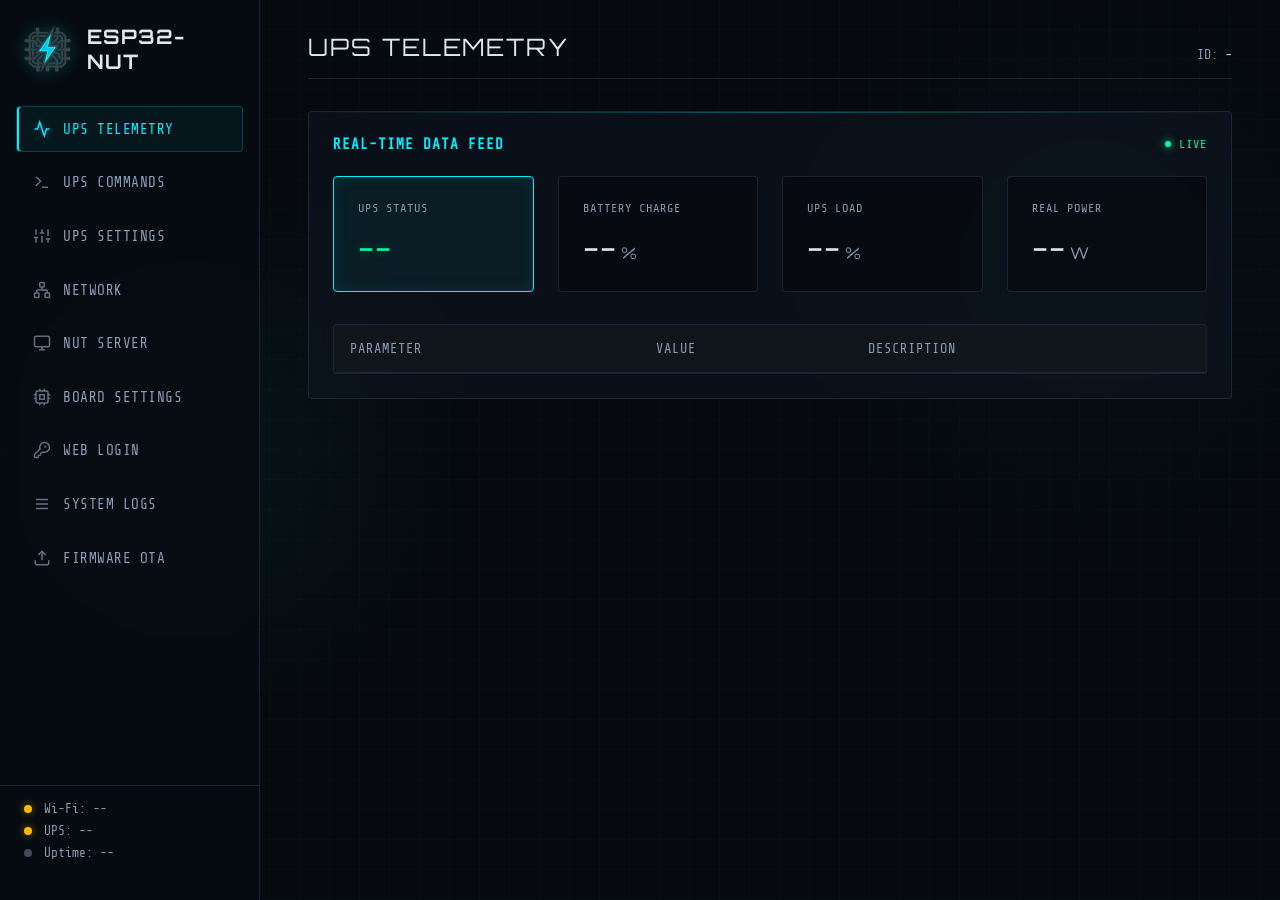
==== commit d9a25b13: "Merge upstream v1.18.0 into the fork Upstream's code is the base wherever it now covers the same gro" ====
--- a/data/www/index_inlined.html
+++ b/data/www/index_inlined.html
@@ -284,6 +284,19 @@
     animation: none;
 }
 
+.status-indicator.off {
+    background: var(--text-secondary);
+}
+
+.panel-header .status-item {
+    gap: 0.5rem;
+    font-family: var(--font-mono);
+    font-size: 0.75rem;
+    color: var(--text-secondary);
+    text-transform: uppercase;
+    letter-spacing: 1px;
+}
+
 .status-indicator.info {
     background: var(--info);
     box-shadow: 0 0 8px rgba(0, 191, 255, 0.5);
@@ -303,6 +316,15 @@
     flex-direction: column;
     padding: 2rem 3rem;
     overflow-y: auto;
+}
+
+/* US-083: on desktop the sidebar keeps its width on every page. With the default
+   flex-shrink the flex row squeezed it whenever the active page had wide content
+   (UPS Commands, UPS Settings, Wi-Fi/NUT/Logs at 1024 px): the content area gives up
+   the space instead (it scrolls, so it can shrink). "not all and" is the exact
+   complement of the mobile query below, fractional widths included. */
+@media not all and (max-width: 768px) {
+    .sidebar { flex-shrink: 0; }
 }
 
 .topbar {
@@ -579,7 +601,8 @@
 }
 
 input[type="text"],
-input[type="password"] {
+input[type="password"],
+input[type="number"] {
     background: rgba(0, 0, 0, 0.3);
     border: 1px solid var(--bg-panel-border);
     color: var(--text-primary);
@@ -1339,7 +1362,9 @@
     
     .system-status.dual {
         flex-direction: row;
+        flex-wrap: wrap; /* US-142: three items (Uptime) on narrow screens */
         justify-content: space-around;
+        gap: 0.5rem 1rem;
         padding: 1rem 0 0 0;
     }
     
@@ -1372,14 +1397,13 @@
         flex: 1 1 45%;
         justify-content: center;
     }
-    
-    .ups-actions {
-        flex-direction: column;
-        gap: 10px;
-        align-items: flex-start !important;
-    }
-    
-    /* Responsive Data Table */
+}
+
+/* US-083: Responsive Data Table (UPS Telemetry), was mobile only. Next to the 260 px
+   sidebar the table needs ~450 px (parameter names and values do not wrap): below
+   ~850 px .details-table-container (overflow: hidden) clipped the Description column.
+   Up to 1000 px each row is stacked: parameter, value, description. */
+@media (max-width: 1000px) {
     .data-table, .data-table tbody, .data-table tr, .data-table td {
         display: block;
         width: 100%;
@@ -1409,6 +1433,2290 @@
     .data-table tr {
         margin-bottom: 0.5rem;
     }
+}
+
+/* US-059: UPS Commands */
+/* --- Last test result --- */
+.test-result {
+    display: flex;
+    align-items: center;
+    gap: 0.75rem;
+    margin-bottom: 1.5rem;
+    padding: 0.9rem 1.2rem;
+    background: rgba(0, 0, 0, 0.3);
+    border: 1px solid var(--bg-panel-border);
+    border-left: 3px solid var(--success);
+    border-radius: var(--border-radius);
+    font-family: var(--font-mono);
+    font-size: 0.85rem;
+}
+.test-result[hidden] { display: none; }
+.test-result .test-result-label {
+    color: var(--text-secondary);
+    text-transform: uppercase;
+    letter-spacing: 1px;
+    font-size: 0.75rem;
+}
+.test-result .test-result-value { color: var(--success); margin-left: auto; }
+.test-result.running { border-left-color: var(--info); }
+.test-result.running .test-result-value { color: var(--info); }
+.test-result.failed { border-left-color: var(--danger); }
+.test-result.failed .test-result-value { color: var(--danger); }
+
+/* --- Command groups --- */
+.cmd-group {
+    background: rgba(0, 0, 0, 0.2);
+    border: 1px solid var(--bg-panel-border);
+    border-radius: var(--border-radius);
+    overflow: hidden;
+}
+.cmd-group + .cmd-group { margin-top: 1.5rem; }
+
+.cmd-group-header {
+    display: flex;
+    align-items: center;
+    gap: 0.75rem;
+    padding: 0.9rem 1rem;
+    background: rgba(255, 255, 255, 0.03);
+    border-bottom: 1px solid var(--bg-panel-border);
+    font-family: var(--font-mono);
+    font-size: 0.8rem;
+    text-transform: uppercase;
+    letter-spacing: 1px;
+    color: var(--text-secondary);
+}
+.cmd-group-header svg { width: 16px; height: 16px; flex-shrink: 0; }
+.cmd-group-count {
+    margin-left: auto;
+    padding: 0.1rem 0.5rem;
+    border: 1px solid var(--bg-panel-border);
+    border-radius: 2px;
+    font-size: 0.7rem;
+}
+
+/* --- Command row --- */
+.cmd-row {
+    display: grid;
+    grid-template-columns: minmax(220px, 1.1fr) 2fr auto;
+    align-items: center;
+    gap: 1rem;
+    padding: 0.85rem 1rem;
+    border-bottom: 1px solid rgba(255, 255, 255, 0.05);
+    transition: background 0.2s;
+}
+.cmd-row:last-child { border-bottom: none; }
+.cmd-group .cmd-row:hover { background: rgba(0, 240, 255, 0.04); }
+
+.cmd-name {
+    font-family: var(--font-mono);
+    font-size: 0.88rem;
+    color: var(--accent);
+    word-break: break-all;
+}
+.cmd-desc {
+    font-size: 0.85rem;
+    color: var(--text-secondary);
+}
+
+.cmd-action {
+    display: flex;
+    align-items: center;
+    justify-content: flex-end;
+    gap: 0.75rem;
+    min-width: 0;
+}
+
+/* Inline outcome message (appears after the call, fades out) */
+.cmd-result {
+    font-family: var(--font-mono);
+    font-size: 0.75rem;
+    white-space: nowrap;
+    display: inline-flex;
+    align-items: center;
+    gap: 0.35rem;
+    animation: fadeIn 0.25s ease-out;
+    /* Spazio riservato anche quando è vuoto: il messaggio non allarga la colonna
+       e non sposta nome e descrizione (larghezza di "Command rejected by the UPS") */
+    min-width: 13rem;
+    justify-content: flex-end;
+}
+.cmd-result.success { color: var(--success); }
+.cmd-result.error { color: var(--danger); }
+.cmd-result.fade { opacity: 0; transition: opacity 0.6s; }
+
+/* --- Run button --- */
+.btn-sm {
+    padding: 0.4rem 0.9rem;
+    font-size: 0.75rem;
+}
+.cmd-run {
+    min-width: 7.5rem;
+    justify-content: center;
+}
+.cmd-run:disabled {
+    border-color: rgba(138, 155, 179, 0.3);
+    color: rgba(138, 155, 179, 0.6);
+    background: transparent;
+    box-shadow: none;
+    cursor: not-allowed;
+}
+.cmd-run.running:disabled {
+    border-color: rgba(0, 240, 255, 0.4);
+    color: var(--accent);
+}
+.cmd-run svg { width: 12px; height: 12px; }
+
+.cmd-spinner {
+    width: 11px;
+    height: 11px;
+    border: 2px solid rgba(0, 240, 255, 0.25);
+    border-top-color: var(--accent);
+    border-radius: 50%;
+    animation: cmd-spin 0.8s linear infinite;
+}
+@keyframes cmd-spin { to { transform: rotate(360deg); } }
+
+/* --- Empty state --- */
+.cmd-empty {
+    display: flex;
+    flex-direction: column;
+    align-items: center;
+    justify-content: center;
+    gap: 0.75rem;
+    padding: 3rem 1rem;
+    border: 1px dashed var(--bg-panel-border);
+    border-radius: var(--border-radius);
+    text-align: center;
+    color: var(--text-secondary);
+    font-family: var(--font-mono);
+}
+.cmd-empty[hidden] { display: none; }
+.cmd-empty svg { width: 32px; height: 32px; opacity: 0.5; }
+.cmd-empty strong {
+    color: var(--text-primary);
+    font-weight: normal;
+    text-transform: uppercase;
+    letter-spacing: 1px;
+}
+.cmd-empty span { font-size: 0.8rem; }
+
+/* US-083: next to the 260 px sidebar the 3-column row leaves the description under
+   200 px up to 1240 px (46 px at 1000 px): it moves under the command name, the action
+   stays on the right. Up to 1000 px even that does not fit: one column, as on mobile.
+   Before the mobile block, which wins below 768 px (UPS Settings rows override the
+   grid further down). */
+@media (max-width: 1240px) {
+    .cmd-row {
+        grid-template-columns: minmax(0, 1fr) auto;
+        grid-template-areas:
+            "name action"
+            "desc action";
+        row-gap: 0.3rem;
+    }
+    .cmd-row .cmd-name { grid-area: name; }
+    .cmd-row .cmd-desc { grid-area: desc; }
+    .cmd-row .cmd-action { grid-area: action; }
+}
+@media (max-width: 1000px) {
+    .cmd-row {
+        grid-template-columns: minmax(0, 1fr);
+        grid-template-areas: "name" "desc" "action";
+    }
+    .cmd-action { margin-top: 0.4rem; }
+    .cmd-action .cmd-result { white-space: normal; margin-right: auto; min-width: 0; justify-content: flex-start; }
+    .cmd-action .cmd-result:empty { display: none; }
+}
+
+/* --- Mobile (US-042 breakpoint) --- */
+@media (max-width: 768px) {
+    .cmd-row {
+        grid-template-columns: 1fr;
+        gap: 0.4rem;
+        padding: 0.9rem 1rem;
+    }
+    .cmd-action { margin-top: 0.4rem; }
+    .cmd-result { white-space: normal; margin-right: auto; min-width: 0; justify-content: flex-start; }
+    .cmd-result:empty { display: none; }
+    .test-result { flex-wrap: wrap; }
+    .test-result .test-result-value { margin-left: 0; width: 100%; }
+}
+
+/* Static groups in index.html: no gap above the power group when the actions group is hidden */
+.cmd-group[hidden] { display: none; }
+.cmd-group[hidden] + .cmd-group { margin-top: 0; }
+
+/* --- US-068: UPS Settings (writable variables) --- */
+/* --- Panel header: "Read hh:mm:ss" (no Live pulse: there is no polling) --- */
+.set-header-side {
+    display: flex;
+    align-items: center;
+    gap: 0.75rem;
+}
+.set-snapshot {
+    display: inline-flex;
+    align-items: center;
+    gap: 0.4rem;
+    color: var(--text-secondary);
+    font-family: var(--font-mono);
+    font-size: 0.75rem;
+    white-space: nowrap;
+}
+.set-snapshot svg { width: 13px; height: 13px; opacity: 0.7; }
+.set-snapshot span { color: var(--text-primary); font-variant-numeric: tabular-nums; }
+.set-snapshot[hidden] { display: none; }
+
+.set-lead {
+    margin: -0.75rem 0 1.25rem;
+    color: var(--text-secondary);
+    font-size: 0.85rem;
+    line-height: 1.5;
+}
+.set-lead[hidden] { display: none; }
+
+/* --- Groups: reuse .cmd-group; secondary caption in the header --- */
+.set-group-sub {
+    color: rgba(138, 155, 179, 0.65);
+    text-transform: none;
+    letter-spacing: 0;
+    font-size: 0.75rem;
+}
+.set-group-sub::before { content: '\00b7'; margin-right: 0.6rem; }
+
+/* --- Row grid (overrides the 3-column .cmd-row) ---
+   desktop:  variable | description | current (+ Reset) | new value + Apply
+   <=1400px: description moves under the variable name
+   <=1180px: the editor (new value + Apply) gets its own line
+   <=768px:  single column, see the media query at the bottom
+   The widths assume the 260 px sidebar (US-083), which no longer shrinks. */
+.set-row,
+.set-head {
+    grid-template-columns: minmax(180px, 1fr) minmax(0, 1.3fr) 12rem 20rem;
+    grid-template-areas: "id desc cur edit";
+    align-items: start;
+}
+.set-row .set-id { grid-area: id; min-width: 0; }
+.set-row .cmd-desc { grid-area: desc; padding-top: 0.45rem; line-height: 1.4; }
+.set-row .set-current { grid-area: cur; }
+.set-row .set-edit { grid-area: edit; }
+.set-row .set-id { padding-top: 0.4rem; }
+
+/* Column captions, once per group (desktop only) */
+.set-head {
+    display: grid;
+    gap: 1rem;
+    padding: 0.5rem 1rem;
+    border-bottom: 1px solid rgba(255, 255, 255, 0.05);
+    color: rgba(138, 155, 179, 0.7);
+    font-family: var(--font-mono);
+    font-size: 0.66rem;
+    text-transform: uppercase;
+    letter-spacing: 1.5px;
+}
+.set-head > :nth-child(1) { grid-area: id; }
+.set-head > :nth-child(2) { grid-area: desc; }
+.set-head > :nth-child(3) { grid-area: cur; }
+.set-head > :nth-child(4) { grid-area: edit; }
+
+/* Small tags under the variable name */
+.set-tags {
+    display: flex;
+    flex-wrap: wrap;
+    gap: 0.35rem;
+    margin-top: 0.35rem;
+}
+.set-tags:empty { display: none; }
+.set-tag {
+    display: inline-flex;
+    align-items: center;
+    gap: 0.25rem;
+    padding: 0.05rem 0.4rem;
+    border: 1px solid var(--bg-panel-border);
+    border-radius: 2px;
+    color: var(--text-secondary);
+    font-family: var(--font-mono);
+    font-size: 0.62rem;
+    text-transform: uppercase;
+    letter-spacing: 1px;
+}
+.set-tag svg { width: 10px; height: 10px; }
+.set-tag.warn {
+    border-color: rgba(255, 184, 0, 0.4);
+    color: var(--warning);
+}
+
+/* --- Current value (+ Reset to default for driver-side variables) --- */
+.set-current {
+    display: flex;
+    flex-direction: column;
+    align-items: flex-start;
+    gap: 0.45rem;
+    min-width: 0;
+}
+.set-current-label { display: none; }
+.set-current-value {
+    display: inline-block;
+    max-width: 100%;
+    padding: 0.4rem 0.6rem;
+    border: 1px solid rgba(255, 255, 255, 0.06);
+    border-radius: var(--border-radius);
+    background: rgba(255, 255, 255, 0.03);
+    color: var(--text-primary);
+    font-family: var(--font-mono);
+    font-size: 0.92rem;
+    line-height: 1.2;
+    overflow-wrap: anywhere;
+    transition: color 0.4s, border-color 0.4s, box-shadow 0.4s;
+}
+.set-current-value.is-empty { color: rgba(138, 155, 179, 0.6); font-style: italic; }
+/* Flash after Apply / Reset: the re-read value glows green for ~2.5 s */
+.set-current-value.updated {
+    color: var(--success);
+    border-color: rgba(0, 255, 157, 0.45);
+    box-shadow: 0 0 12px rgba(0, 255, 157, 0.18);
+    animation: set-flash 0.9s ease-out;
+}
+@keyframes set-flash {
+    0% { background: rgba(0, 255, 157, 0.25); }
+    100% { background: rgba(255, 255, 255, 0.03); }
+}
+
+/* Reset to default: quiet secondary button under the current value */
+.set-reset {
+    background: transparent;
+    border: 1px solid rgba(138, 155, 179, 0.35);
+    color: var(--text-secondary);
+    white-space: nowrap;
+}
+.set-reset:hover:not(:disabled) {
+    border-color: var(--accent);
+    color: var(--accent);
+    background: rgba(0, 240, 255, 0.06);
+}
+.set-reset svg, .set-apply svg { width: 12px; height: 12px; }
+
+/* --- New value editor --- */
+.set-edit {
+    display: flex;
+    flex-direction: column;
+    align-items: stretch;
+    gap: 0.45rem;
+    min-width: 0;
+}
+.set-controls {
+    display: flex;
+    align-items: center;
+    gap: 0.5rem;
+}
+
+/* Wrapper for text input / select: holds the length counter or the chevron */
+.set-field {
+    position: relative;
+    flex: 1 1 auto;
+    min-width: 0;
+}
+.set-field input[type="text"],
+.set-field select {
+    width: 100%;
+    padding: 0.5rem 3.2rem 0.5rem 0.7rem;
+    font-size: 0.85rem;
+}
+/* Native select, styled like the bundle.css text inputs */
+.set-field select {
+    appearance: none;
+    -webkit-appearance: none;
+    background: rgba(0, 0, 0, 0.3)
+        url("data:image/svg+xml,%3Csvg xmlns='http://www.w3.org/2000/svg' viewBox='0 0 24 24' fill='none' stroke='%2300f0ff' stroke-width='2'%3E%3Cpolyline points='6 9 12 15 18 9'/%3E%3C/svg%3E")
+        no-repeat right 0.6rem center / 14px;
+    border: 1px solid var(--bg-panel-border);
+    border-radius: var(--border-radius);
+    color: var(--text-primary);
+    font-family: var(--font-mono);
+    outline: none;
+    cursor: pointer;
+    padding-right: 2rem;
+    transition: var(--transition);
+}
+.set-field select:focus {
+    border-color: var(--accent);
+    box-shadow: 0 0 10px var(--accent-glow);
+}
+.set-field select option { background: #0b111a; color: var(--text-primary); }
+.set-field select:disabled { opacity: 0.6; cursor: not-allowed; }
+
+/* "2/5" counter inside the text input: shows the NUT max length */
+.set-counter {
+    position: absolute;
+    right: 0.6rem;
+    top: 50%;
+    transform: translateY(-50%);
+    color: rgba(138, 155, 179, 0.6);
+    font-family: var(--font-mono);
+    font-size: 0.68rem;
+    pointer-events: none;
+    font-variant-numeric: tabular-nums;
+}
+.set-counter.full { color: var(--warning); }
+
+/* Changed but not applied yet */
+.set-field.dirty input,
+.set-field.dirty select { border-color: rgba(0, 240, 255, 0.55); }
+/* Last Apply failed: red frame until the value is edited */
+.set-field.invalid input,
+.set-field.invalid select {
+    border-color: var(--danger);
+    box-shadow: 0 0 8px rgba(255, 51, 102, 0.25);
+}
+
+/* Apply: same look as the .cmd-run button (enabled only when the value changed) */
+.set-apply {
+    flex-shrink: 0;
+    min-width: 6.5rem;
+    justify-content: center;
+}
+.set-apply:disabled,
+.set-reset:disabled {
+    border-color: rgba(138, 155, 179, 0.3);
+    color: rgba(138, 155, 179, 0.6);
+    background: transparent;
+    box-shadow: none;
+    cursor: not-allowed;
+}
+.set-apply.running:disabled,
+.set-reset.running:disabled {
+    border-color: rgba(0, 240, 255, 0.4);
+    color: var(--accent);
+}
+
+/* Outcome under the editor (reuses .cmd-result colours and fade) */
+.set-row .cmd-result {
+    min-width: 0;
+    justify-content: flex-start;
+    white-space: normal;
+    line-height: 1.35;
+}
+.set-row .cmd-result:empty { display: none; }
+.set-row .cmd-result .arrow { color: var(--text-secondary); margin: 0 0.15rem; }
+
+/* US-083: up to 1400 px the description column of the 4-column grid is too narrow
+   next to the 260 px sidebar (20 px at 1200 px): it moves under the variable name */
+@media (max-width: 1400px) {
+    .set-row,
+    .set-head {
+        grid-template-columns: minmax(0, 1fr) 12rem 19rem;
+        grid-template-areas:
+            "id   cur edit"
+            "desc cur edit";
+        row-gap: 0.3rem;
+    }
+    .set-row .cmd-desc { padding-top: 0; }
+    .set-head > :nth-child(2) { display: none; }
+    .set-head > :nth-child(1)::after { content: ' / description'; }
+}
+
+/* US-083: up to 1180 px the editor (field + Apply) gets its own line under the name
+   and description: next to the 260 px sidebar the three columns above leave the
+   name/description column under 200 px (52 px at 1020 px) and, below 1000 px,
+   .cmd-group (overflow: hidden) clips Apply. Below 768 px the query after this wins. */
+@media (max-width: 1180px) {
+    .set-row,
+    .set-head {
+        grid-template-columns: minmax(0, 1fr) 12rem;
+        grid-template-areas:
+            "id   cur"
+            "desc cur"
+            "edit edit";
+    }
+    .set-head > :nth-child(4) { display: none; }
+}
+
+@media (max-width: 768px) {
+    .set-panel { padding: 1.1rem; }
+    .set-panel .panel-header { flex-wrap: wrap; gap: 0.5rem; }
+    .set-lead { margin-top: -0.75rem; font-size: 0.8rem; }
+
+    .set-head { display: none; }
+    .set-group-sub { display: none; }
+
+    .set-row {
+        grid-template-columns: minmax(0, 1fr);
+        grid-template-areas: "id" "desc" "cur" "edit";
+        gap: 0.5rem;
+        padding: 1rem 0.9rem;
+    }
+    .set-row .set-id { padding-top: 0; }
+    .set-row .cmd-desc { font-size: 0.8rem; }
+
+    /* "CURRENT  20 ............ [Reset to default]" on one line */
+    .set-current {
+        flex-direction: row;
+        align-items: center;
+        flex-wrap: wrap;
+        gap: 0.5rem 0.6rem;
+    }
+    .set-current-label {
+        display: inline;
+        color: var(--text-secondary);
+        font-family: var(--font-mono);
+        font-size: 0.66rem;
+        text-transform: uppercase;
+        letter-spacing: 1.5px;
+    }
+    .set-reset { margin-left: auto; }
+
+    /* field takes the line, Apply stays on its right */
+    .set-apply { min-width: 5.5rem; }
+}
+
+/* --- US-061: login page, first-use credentials, sidebar Log out --- */
+
+/* The app shell locks body to 100vh/overflow hidden; the login page is a plain
+   document and must scroll on short phones. */
+body.auth-page {
+    height: auto;
+    min-height: 100vh;
+    overflow-x: hidden;
+    overflow-y: auto;
+}
+
+.auth-view[hidden] { display: none !important; }
+
+.auth-shell {
+    display: flex;
+    flex-direction: column;
+    align-items: center;
+    justify-content: center;
+    min-height: 100vh;
+    padding: 2rem 16px 3rem;
+}
+
+.auth-brand {
+    display: flex;
+    flex-direction: column;
+    align-items: center;
+    gap: 0.75rem;
+    margin-bottom: 1.75rem;
+}
+.auth-brand .brand-icon { width: 64px; height: 64px; }
+.auth-brand .brand-name { font-size: 1.5rem; }
+
+.auth-card {
+    width: 100%;
+    max-width: 400px;
+    padding: 1.75rem;
+    /* a slightly stronger frame than a regular panel: it is the only thing on screen */
+    border-color: rgba(0, 240, 255, 0.18);
+    box-shadow: 0 0 40px rgba(0, 240, 255, 0.04), 0 20px 50px rgba(0, 0, 0, 0.5);
+}
+/* corner ticks, echoing the HUD look of the app */
+.auth-card::after {
+    content: '';
+    position: absolute;
+    inset: 6px;
+    pointer-events: none;
+    background:
+        linear-gradient(var(--accent), var(--accent)) top left / 10px 1px no-repeat,
+        linear-gradient(var(--accent), var(--accent)) top left / 1px 10px no-repeat,
+        linear-gradient(var(--accent), var(--accent)) bottom right / 10px 1px no-repeat,
+        linear-gradient(var(--accent), var(--accent)) bottom right / 1px 10px no-repeat;
+    opacity: 0.55;
+}
+
+.auth-card .panel-header { margin-bottom: 0.75rem; }
+.auth-badge {
+    padding: 0.1rem 0.5rem;
+    border: 1px solid rgba(255, 184, 0, 0.45);
+    border-radius: 2px;
+    color: var(--warning);
+    font-family: var(--font-mono);
+    font-size: 0.65rem;
+    text-transform: uppercase;
+    letter-spacing: 1px;
+    white-space: nowrap;
+}
+
+.auth-lead {
+    margin-bottom: 1.5rem;
+    color: var(--text-secondary);
+    font-size: 0.88rem;
+    line-height: 1.5;
+}
+
+/* Vertical form: .form-container is a 3-column grid for the config tabs */
+.auth-form {
+    display: flex;
+    flex-direction: column;
+    gap: 1.1rem;
+}
+
+.auth-form .btn-primary {
+    width: 100%;
+    justify-content: center;
+    padding: 0.85rem 1.2rem;
+    margin-top: 0.4rem;
+}
+.auth-form .btn-primary .spinner {
+    width: 14px;
+    height: 14px;
+    border-color: rgba(0, 0, 0, 0.25);
+    border-top-color: #000;
+}
+.auth-form .input-wrapper input { padding-right: 2.75rem; }
+
+/* US-062: "Remember me" checkbox, same mono label style as the fields */
+.auth-check {
+    display: inline-flex;
+    align-items: center;
+    gap: 0.55rem;
+    align-self: flex-start;
+    color: var(--text-secondary);
+    font-family: var(--font-mono);
+    font-size: 0.8rem;
+    cursor: pointer;
+    user-select: none;
+}
+.auth-check input {
+    width: 16px;
+    height: 16px;
+    margin: 0;
+    accent-color: var(--accent);
+    cursor: pointer;
+}
+.auth-check:hover { color: var(--text-primary); }
+
+/* Inline error / notice above the fields */
+.auth-alert {
+    display: flex;
+    align-items: flex-start;
+    gap: 0.6rem;
+    padding: 0.7rem 0.9rem;
+    border: 1px solid rgba(255, 51, 102, 0.5);
+    border-left: 3px solid var(--danger);
+    border-radius: var(--border-radius);
+    background: rgba(255, 51, 102, 0.08);
+    color: var(--text-primary);
+    font-family: var(--font-mono);
+    font-size: 0.8rem;
+    line-height: 1.4;
+    animation: fadeIn 0.25s ease-out;
+}
+.auth-alert[hidden] { display: none; }
+.auth-alert svg { width: 16px; height: 16px; flex-shrink: 0; color: var(--danger); margin-top: 1px; }
+.auth-alert.info {
+    border-color: rgba(0, 191, 255, 0.45);
+    border-left-color: var(--info);
+    background: rgba(0, 191, 255, 0.07);
+}
+.auth-alert.info svg { color: var(--info); }
+
+/* Field-level validation */
+.form-group input.invalid,
+.form-group input.invalid:focus {
+    border-color: var(--danger);
+    box-shadow: 0 0 10px rgba(255, 51, 102, 0.25);
+}
+.field-error {
+    color: var(--danger);
+    font-family: var(--font-mono);
+    font-size: 0.72rem;
+}
+.field-error[hidden] { display: none; }
+
+/* Rules checklist (create credentials) */
+.rule-list {
+    list-style: none;
+    display: flex;
+    flex-direction: column;
+    gap: 0.35rem;
+    padding: 0.75rem 0.9rem;
+    background: rgba(0, 0, 0, 0.25);
+    border: 1px solid var(--bg-panel-border);
+    border-radius: var(--border-radius);
+    font-family: var(--font-mono);
+    font-size: 0.74rem;
+    color: var(--text-secondary);
+}
+.rule-list li { display: flex; align-items: center; gap: 0.55rem; transition: color 0.2s; }
+.rule-list li::before {
+    content: '';
+    width: 7px;
+    height: 7px;
+    flex-shrink: 0;
+    border: 1px solid var(--text-secondary);
+    border-radius: 50%;
+    transition: var(--transition);
+}
+.rule-list li.ok { color: var(--success); }
+.rule-list li.ok::before { background: var(--success); border-color: var(--success); box-shadow: 0 0 6px rgba(0, 255, 157, 0.5); }
+.rule-list li.bad { color: var(--danger); }
+.rule-list li.bad::before { border-color: var(--danger); background: var(--danger); }
+
+.auth-fineprint {
+    margin-top: 1.25rem;
+    padding-top: 1rem;
+    border-top: 1px solid rgba(255, 255, 255, 0.05);
+    color: var(--text-secondary);
+    font-size: 0.75rem;
+    line-height: 1.5;
+}
+
+/* Sidebar session row: under the Wi-Fi / UPS indicators, hidden in AP mode */
+.sidebar-session {
+    display: flex;
+    align-items: center;
+    justify-content: space-between;
+    gap: 0.75rem;
+    padding: 0.85rem 1.5rem 0;
+    border-top: 1px solid var(--bg-panel-border);
+    font-family: var(--font-mono);
+    font-size: 0.8rem;
+    color: var(--text-secondary);
+}
+.sidebar-session[hidden] { display: none; }
+/* US-062: two buttons (Log out, Log out of all devices) wrap under the user */
+.sidebar-session { flex-wrap: wrap; row-gap: 0.5rem; }
+.session-user {
+    display: flex;
+    align-items: center;
+    gap: 0.5rem;
+    min-width: 0;
+}
+.session-user[hidden] { display: none; }
+.session-user svg { width: 14px; height: 14px; flex-shrink: 0; opacity: 0.7; }
+.session-user span {
+    color: var(--text-primary);
+    overflow: hidden;
+    text-overflow: ellipsis;
+    white-space: nowrap;
+}
+
+/* Quiet outline button: neutral at rest, danger on hover (it ends the session) */
+.btn-logout {
+    padding: 0.4rem 0.7rem;
+    font-size: 0.72rem;
+    border-color: var(--bg-panel-border);
+    color: var(--text-secondary);
+    flex-shrink: 0;
+    margin-left: auto;
+}
+.btn-logout svg { width: 14px; height: 14px; }
+.btn-logout-all { margin-left: 0; }
+/* Logout-all error: full row under the buttons */
+.sidebar-session .auth-alert { flex-basis: 100%; }
+.btn-logout:hover {
+    border-color: var(--danger);
+    color: var(--danger);
+    background: rgba(255, 51, 102, 0.08);
+    box-shadow: 0 0 12px rgba(255, 51, 102, 0.25);
+}
+
+@media (max-width: 768px) {
+    .auth-shell { justify-content: flex-start; padding-top: 1.5rem; min-height: 0; }
+    .auth-card { padding: 1.25rem; }
+    .auth-brand { margin-bottom: 1.25rem; }
+    .auth-brand .brand-icon { width: 52px; height: 52px; }
+    .sidebar-session { padding: 0.85rem 1rem 0; margin-top: 1rem; }
+}
+
+/* =====================================================================
+   US-063: Web Login tab (credentials form)
+   ===================================================================== */
+
+/* Full content width, like the other tabs (Wi-Fi Config, NUT Server) */
+.cred-panel {
+    width: 100%;
+}
+
+/* Submit button sized and aligned as on the other tabs (.form-actions), not full width */
+.cred-panel .auth-form .form-actions .btn-primary {
+    width: auto;
+    margin-top: 0;
+}
+
+/* Small mono heading with a hairline, groups "Verify it's you" / "New credentials" */
+.cred-section {
+    display: flex;
+    align-items: center;
+    gap: 0.75rem;
+    margin-top: 0.25rem;
+    color: var(--text-secondary);
+    font-family: var(--font-mono);
+    font-size: 0.68rem;
+    text-transform: uppercase;
+    letter-spacing: 1.5px;
+}
+.cred-section::after {
+    content: '';
+    flex: 1;
+    height: 1px;
+    background: linear-gradient(90deg, var(--bg-panel-border), transparent);
+}
+.cred-section[hidden] { display: none; }
+
+/* Success variant of the US-061 inline alert */
+.auth-alert.success {
+    border-color: rgba(0, 255, 157, 0.45);
+    border-left-color: var(--success);
+    background: rgba(0, 255, 157, 0.07);
+}
+.auth-alert.success svg { color: var(--success); }
+/* US-124: outcome of a NUT Server save, above the button */
+#nut-form .auth-alert { margin-bottom: 1rem; }
+/* US-125: saved password state, and the remove button next to Save */
+.nut-hint {
+    margin-top: 0.4rem;
+    color: var(--text-secondary);
+    font-family: var(--font-mono);
+    font-size: 0.72rem;
+}
+#nut-form .form-actions { display: flex; flex-wrap: wrap; gap: 0.75rem; }
+#nut-form .btn[hidden] { display: none; }
+
+/* Countdown digits inside the 429 alert */
+.auth-alert .countdown {
+    color: var(--warning);
+    font-variant-numeric: tabular-nums;
+}
+
+/* AP variant of .auth-badge: reuses its shape, info colour */
+.auth-badge.ap {
+    border-color: rgba(0, 191, 255, 0.45);
+    color: var(--info);
+}
+.auth-badge[hidden] { display: none; }
+
+/* Link-styled button inside the fineprint ("NUT Server tab") */
+.inline-link {
+    background: none;
+    border: none;
+    padding: 0;
+    color: var(--accent);
+    font: inherit;
+    text-decoration: underline;
+    text-underline-offset: 2px;
+    cursor: pointer;
+}
+.inline-link:hover { color: var(--accent-hover); text-shadow: 0 0 8px var(--accent-glow); }
+
+/* .form-group sets display:flex, so [hidden] needs an explicit rule (STA-only field) */
+.form-group[hidden] { display: none; }
+
+@media (max-width: 768px) {
+    .cred-panel { padding: 1.25rem; }
+}
+
+/* =====================================================================
+   US-094: Board page (status LED, UPS USB port). Reuses .panel, .switch,
+   .cred-section, .auth-lead, .auth-alert, .auth-fineprint, .cmd-result, .cmd-spinner
+   ===================================================================== */
+/* --- Panel header: read-only board profile chip --- */
+.board-profile {
+    display: inline-flex;
+    align-items: center;
+    gap: 0.45rem;
+    padding: 0.2rem 0.6rem;
+    border: 1px solid var(--bg-panel-border);
+    border-radius: 2px;
+    background: rgba(0, 0, 0, 0.25);
+    color: var(--text-secondary);
+    font-family: var(--font-mono);
+    font-size: 0.75rem;
+    white-space: nowrap;
+}
+.board-profile svg { width: 13px; height: 13px; opacity: 0.7; }
+.board-profile span { color: var(--text-primary); }
+
+.board-lead { margin-top: -0.75rem; }
+
+/* Content column: rows label | control would drift apart on wide screens */
+.board-body {
+    display: flex;
+    flex-direction: column;
+    gap: 2rem;
+    max-width: 820px;
+}
+.board-section {
+    display: flex;
+    flex-direction: column;
+    gap: 0.9rem;
+}
+.board-section[hidden] { display: none; }
+
+/* --- Setting row: label + hint on the left, control on the right --- */
+.board-row {
+    display: grid;
+    grid-template-columns: minmax(0, 1fr) 21rem;
+    gap: 1.5rem;
+    align-items: center;
+    padding: 1rem 1.1rem;
+    border: 1px solid rgba(255, 255, 255, 0.05);
+    border-radius: var(--border-radius);
+    background: rgba(0, 0, 0, 0.2);
+    transition: opacity 0.3s;
+}
+.board-label {
+    display: flex;
+    flex-direction: column;
+    gap: 0.3rem;
+    min-width: 0;
+}
+.board-name {
+    display: inline-flex;
+    align-items: center;
+    gap: 0.6rem;
+    color: var(--text-primary);
+    font-family: var(--font-mono);
+    font-size: 0.9rem;
+    text-transform: uppercase;
+    letter-spacing: 1px;
+}
+.board-hint {
+    color: var(--text-secondary);
+    font-size: 0.8rem;
+    line-height: 1.45;
+}
+.board-control { min-width: 0; }
+
+/* LED on/off: switch + state text, right aligned */
+.led-toggle {
+    display: flex;
+    align-items: center;
+    justify-content: flex-end;
+    gap: 0.75rem;
+}
+.led-state {
+    width: 2.5rem;
+    font-family: var(--font-mono);
+    font-size: 0.85rem;
+    font-weight: bold;
+    text-transform: uppercase;
+    letter-spacing: 1px;
+    color: var(--text-secondary);
+}
+.led-state.on {
+    color: var(--success);
+    text-shadow: 0 0 8px rgba(0, 255, 157, 0.5);
+}
+
+/* Live preview of the board LED: glow follows the level (--glow 0..1), dark when off */
+.led-preview {
+    --glow: 0.5;
+    width: 12px;
+    height: 12px;
+    flex-shrink: 0;
+    border-radius: 50%;
+    border: 1px solid rgba(0, 240, 255, 0.6);
+    background: rgba(0, 240, 255, calc(0.25 + var(--glow) * 0.75));
+    box-shadow:
+        0 0 calc(2px + var(--glow) * 10px) rgba(0, 240, 255, calc(0.2 + var(--glow) * 0.6)),
+        0 0 calc(var(--glow) * 22px) rgba(0, 240, 255, calc(var(--glow) * 0.45));
+    transition: background 0.35s, box-shadow 0.35s, border-color 0.35s;
+}
+.led-preview.off {
+    background: #1a2230;
+    border-color: var(--bg-panel-border);
+    box-shadow: inset 0 1px 2px rgba(0, 0, 0, 0.6);
+}
+
+/* --- Brightness: 5-step segmented control with an ascending staircase --- */
+.level-control {
+    display: flex;
+    flex-direction: column;
+    gap: 0.45rem;
+}
+.level-picker {
+    display: grid;
+    grid-template-columns: repeat(5, 1fr);
+    border: 1px solid var(--bg-panel-border);
+    border-radius: var(--border-radius);
+    background: rgba(0, 0, 0, 0.3);
+    overflow: hidden;
+}
+.level {
+    position: relative;
+    display: flex;
+    flex-direction: column;
+    align-items: center;
+    justify-content: flex-end;
+    gap: 0.35rem;
+    height: 64px;
+    padding: 0.5rem 0 0.4rem;
+    background: transparent;
+    border: none;
+    border-left: 1px solid var(--bg-panel-border);
+    color: var(--text-secondary);
+    font-family: var(--font-mono);
+    font-size: 0.8rem;
+    cursor: pointer;
+    transition: var(--transition);
+}
+.level:first-child { border-left: none; }
+.level:hover:not(:disabled) { background: rgba(0, 240, 255, 0.06); color: var(--text-primary); }
+.level:focus-visible { outline: 1px solid var(--accent); outline-offset: -2px; }
+
+/* Bar heights follow the doubling scale (3, 5, 10, 20, 40 / 255) on a perceptual axis */
+.level-bar {
+    width: 8px;
+    height: var(--h);
+    border-radius: 1px;
+    background: rgba(138, 155, 179, 0.22);
+    transition: background 0.3s, box-shadow 0.3s;
+}
+.level:nth-child(1) .level-bar { --h: 6px; }
+.level:nth-child(2) .level-bar { --h: 12px; }
+.level:nth-child(3) .level-bar { --h: 19px; }
+.level:nth-child(4) .level-bar { --h: 26px; }
+.level:nth-child(5) .level-bar { --h: 33px; }
+
+/* Levels up to the selected one are lit */
+.level.lit .level-bar { background: rgba(0, 240, 255, 0.55); }
+.level.lit { color: var(--text-primary); }
+.level[aria-checked="true"] {
+    color: var(--accent);
+    background: rgba(0, 240, 255, 0.1);
+    box-shadow: inset 0 -2px 0 var(--accent);
+}
+.level[aria-checked="true"] .level-bar {
+    background: var(--accent);
+    box-shadow: 0 0 10px var(--accent-glow);
+}
+.level .cmd-spinner { position: absolute; top: 6px; right: 6px; width: 9px; height: 9px; }
+
+.level-scale {
+    display: flex;
+    justify-content: space-between;
+    align-items: baseline;
+    color: rgba(138, 155, 179, 0.7);
+    font-family: var(--font-mono);
+    font-size: 0.66rem;
+    text-transform: uppercase;
+    letter-spacing: 1.5px;
+}
+.level-readout {
+    color: var(--text-primary);
+    text-transform: none;
+    letter-spacing: 0.5px;
+    font-size: 0.72rem;
+    font-variant-numeric: tabular-nums;
+}
+
+/* LED off: brightness kept (shown) but not editable */
+.board-row.is-disabled { opacity: 0.45; }
+.board-row.is-disabled .level { cursor: not-allowed; }
+.board-row.is-disabled .level[aria-checked="true"] { box-shadow: inset 0 -2px 0 var(--text-secondary); color: var(--text-secondary); background: transparent; }
+.board-row.is-disabled .level .level-bar,
+.board-row.is-disabled .level[aria-checked="true"] .level-bar { background: rgba(138, 155, 179, 0.3); box-shadow: none; }
+
+/* Outcome line under the LED rows (reuses .cmd-result colours and fade) */
+.board-outcome { margin-top: -0.3rem; }
+.board-outcome:has(.cmd-result:empty) { display: none; }
+.board-outcome .cmd-result { min-width: 0; justify-content: flex-start; white-space: normal; }
+.board-outcome .cmd-result .arrow { color: var(--text-secondary); }
+.level-picker.invalid { border-color: var(--danger); box-shadow: 0 0 8px rgba(255, 51, 102, 0.25); }
+
+/* --- USB port: radio cards --- */
+.board-usb-form {
+    display: flex;
+    flex-direction: column;
+    gap: 0.9rem;
+}
+.port-options {
+    display: grid;
+    grid-template-columns: 1fr 1fr;
+    gap: 0.75rem;
+}
+.port-options.invalid .port-card:has(input:checked) { border-color: var(--danger); box-shadow: 0 0 8px rgba(255, 51, 102, 0.25); }
+.port-card {
+    position: relative;
+    display: flex;
+    align-items: center;
+    gap: 0.8rem;
+    padding: 0.9rem 1rem;
+    border: 1px solid var(--bg-panel-border);
+    border-radius: var(--border-radius);
+    background: rgba(0, 0, 0, 0.3);
+    cursor: pointer;
+    transition: var(--transition);
+}
+.port-card:hover { border-color: rgba(0, 240, 255, 0.45); }
+.port-card input { position: absolute; opacity: 0; pointer-events: none; }
+.port-radio {
+    width: 16px;
+    height: 16px;
+    flex-shrink: 0;
+    border: 1px solid var(--text-secondary);
+    border-radius: 50%;
+    transition: var(--transition);
+}
+.port-card:has(input:checked) {
+    border-color: var(--accent);
+    background: rgba(0, 240, 255, 0.07);
+    box-shadow: 0 0 12px rgba(0, 240, 255, 0.12);
+}
+.port-card:has(input:checked) .port-radio {
+    border-color: var(--accent);
+    background: radial-gradient(circle, var(--accent) 0 4px, transparent 5px);
+    box-shadow: 0 0 8px var(--accent-glow);
+}
+.port-card:has(input:focus-visible) { outline: 1px solid var(--accent); outline-offset: 2px; }
+.port-card:has(input:disabled) { cursor: not-allowed; opacity: 0.6; }
+.port-body {
+    display: flex;
+    flex-direction: column;
+    gap: 0.2rem;
+    min-width: 0;
+}
+.port-title {
+    color: var(--text-primary);
+    font-family: var(--font-mono);
+    font-size: 0.9rem;
+    text-transform: uppercase;
+    letter-spacing: 1px;
+}
+.port-meta {
+    color: var(--text-secondary);
+    font-family: var(--font-mono);
+    font-size: 0.72rem;
+}
+/* "In use": the port saved on the device (the selection may differ before saving) */
+.port-current {
+    margin-left: auto;
+    padding: 0.05rem 0.4rem;
+    border: 1px solid rgba(0, 255, 157, 0.4);
+    border-radius: 2px;
+    color: var(--success);
+    font-family: var(--font-mono);
+    font-size: 0.62rem;
+    text-transform: uppercase;
+    letter-spacing: 1px;
+    white-space: nowrap;
+}
+.port-current[hidden] { display: none; }
+
+.board-usb-form .btn-primary .spinner,
+.board-usb-form .btn-primary .cmd-spinner {
+    border-color: rgba(0, 0, 0, 0.25);
+    border-top-color: #000;
+}
+.board-section .auth-fineprint { margin-top: 0.25rem; }
+.board-panel > #board-error,
+.board-panel > #rlog-load-error { margin-bottom: 1.25rem; }
+
+
+/* Board page: responsive */
+@media (max-width: 1000px) {
+    .board-row { grid-template-columns: minmax(0, 1fr) 18rem; }
+}
+
+@media (max-width: 768px) {
+    .board-panel { padding: 1.1rem; }
+    .board-panel .panel-header { flex-wrap: wrap; gap: 0.5rem; }
+    .board-lead { font-size: 0.8rem; margin-bottom: 1.25rem; }
+    .board-body { gap: 1.6rem; }
+
+    /* LED switch row stays on one line; brightness stacks under its label */
+    .board-row { grid-template-columns: minmax(0, 1fr) auto; gap: 0.75rem; padding: 0.9rem; }
+    #row-brightness { grid-template-columns: minmax(0, 1fr); }
+    .board-hint { font-size: 0.76rem; }
+    .level { height: 58px; }
+
+    .port-options { grid-template-columns: 1fr; }
+    .board-usb-form .form-actions .btn-primary { width: 100%; justify-content: center; }
+}
+
+/* =====================================================================
+   Network page (US-112): one .net-section per link, read-only status grid,
+   state badge and signal indicator (docs/mockups/US-112)
+   ===================================================================== */
+
+/* --- Page: one .net-section per link, plus one per topic (Hostname, US-113) --- */
+/* display comes from .tab-content.active */
+.tab-content.net-page { gap: 2.25rem; }
+.net-section {
+    display: flex;
+    flex-direction: column;
+    gap: 1rem;
+}
+.net-section[hidden] { display: none; }
+
+/* Section title: link icon + name, a step above the panel headers */
+.net-section-title {
+    display: flex;
+    align-items: center;
+    gap: 0.7rem;
+    color: var(--text-primary);
+    font-family: var(--font-heading);
+    font-size: 0.95rem;
+    font-weight: 400;
+    text-transform: uppercase;
+    letter-spacing: 2px;
+}
+.net-section-title svg {
+    width: 20px;
+    height: 20px;
+    color: var(--accent);
+    filter: drop-shadow(0 0 6px var(--accent-glow));
+}
+.net-section-title::after {
+    content: '';
+    flex: 1;
+    height: 1px;
+    background: linear-gradient(90deg, var(--bg-panel-border), transparent);
+}
+
+/* --- Panel header right side: refresh hint + state badge --- */
+.link-head-meta {
+    display: flex;
+    align-items: center;
+    gap: 0.9rem;
+}
+.link-live {
+    display: inline-flex;
+    align-items: center;
+    gap: 0.4rem;
+    color: var(--warning);
+    font-family: var(--font-mono);
+    font-size: 0.68rem;
+    letter-spacing: 0.5px;
+    white-space: nowrap;
+}
+.link-live::before {
+    content: '';
+    width: 5px;
+    height: 5px;
+    border-radius: 50%;
+    background: currentColor;
+}
+/* Shown only while the board does not answer ("No answer for N s") */
+.link-live[hidden] { display: none; }
+
+/* State badge: same colours and dot as the sidebar indicators (.status-indicator) */
+.link-badge {
+    display: inline-flex;
+    align-items: center;
+    gap: 0.5rem;
+    padding: 0.25rem 0.65rem 0.25rem 0.55rem;
+    border: 1px solid currentColor;
+    border-radius: 2px;
+    font-family: var(--font-mono);
+    font-size: 0.7rem;
+    text-transform: uppercase;
+    letter-spacing: 1px;
+    white-space: nowrap;
+}
+.link-badge .status-indicator { flex-shrink: 0; }
+.link-badge.connected  { color: var(--success); background: rgba(0, 255, 157, 0.06);  border-color: rgba(0, 255, 157, 0.4); }
+.link-badge.connecting { color: var(--warning); background: rgba(255, 184, 0, 0.06);  border-color: rgba(255, 184, 0, 0.4); }
+.link-badge.down       { color: var(--danger);  background: rgba(255, 51, 102, 0.06); border-color: rgba(255, 51, 102, 0.4); }
+.link-badge.ap         { color: var(--info);    background: rgba(0, 191, 255, 0.06);  border-color: rgba(0, 191, 255, 0.4); }
+.link-badge.idle       { color: var(--text-secondary); background: transparent; border-color: rgba(138, 155, 179, 0.35); }
+
+/* --- Status block: the SAME key/value grid for every link ---
+   Row 1: link-specific cells (Wi-Fi: Network, Signal | Ethernet: Link speed, Cable)
+   Row 2: common cells, same order on every link (IP address, Gateway, MAC address, DHCP) */
+.link-status {
+    display: flex;
+    flex-direction: column;
+    gap: 1rem;
+}
+.link-grid {
+    display: grid;
+    grid-template-columns: repeat(4, minmax(0, 1fr));
+    gap: 1px;
+    margin: 0;
+    border: 1px solid rgba(255, 255, 255, 0.05);
+    border-radius: var(--border-radius);
+    background: rgba(255, 255, 255, 0.05); /* hairlines between cells */
+    overflow: hidden;
+}
+.link-kv {
+    display: flex;
+    flex-direction: column;
+    gap: 0.45rem;
+    min-width: 0;
+    padding: 0.85rem 1rem;
+    background: rgba(6, 9, 14, 0.92);
+}
+.link-kv.wide { grid-column: span 2; }
+.link-kv.lead { background: rgba(10, 16, 25, 0.95); }
+.link-kv dt {
+    color: var(--text-secondary);
+    font-family: var(--font-mono);
+    font-size: 0.68rem;
+    text-transform: uppercase;
+    letter-spacing: 1px;
+}
+.link-kv dd {
+    display: flex;
+    align-items: center;
+    gap: 0.6rem;
+    min-width: 0;
+    color: var(--text-primary);
+    font-family: var(--font-mono);
+    font-size: 0.95rem;
+    overflow-wrap: anywhere;
+    transition: color 0.3s;
+}
+.link-kv.lead dd { font-size: 1.1rem; }
+.link-kv dd .main { white-space: nowrap; }
+/* An SSID may contain repeated spaces ("My  Net"): show them as they are, like the form field */
+[data-net-field="ssid"],
+[data-net-notice-text],
+#lbl-wifi { white-space: pre-wrap; }
+.link-kv dd .sub {
+    color: var(--text-secondary);
+    font-size: 0.78rem;
+}
+/* Field without a value (link down, waiting for DHCP, not applicable in AP mode) */
+.link-kv dd.na { color: rgba(138, 155, 179, 0.55); }
+.link-kv dd.wait { color: var(--warning); }
+
+/* --- Signal indicator: 4 bars + dBm + word --- */
+.signal {
+    display: inline-flex;
+    align-items: flex-end;
+    gap: 3px;
+    height: 16px;
+    flex-shrink: 0;
+}
+.signal i {
+    width: 4px;
+    border-radius: 1px;
+    background: rgba(138, 155, 179, 0.22);
+    transition: background 0.3s, box-shadow 0.3s;
+}
+.signal i:nth-child(1) { height: 25%; }
+.signal i:nth-child(2) { height: 50%; }
+.signal i:nth-child(3) { height: 75%; }
+.signal i:nth-child(4) { height: 100%; }
+.signal[data-level="4"] i:nth-child(-n+4),
+.signal[data-level="3"] i:nth-child(-n+3),
+.signal[data-level="2"] i:nth-child(-n+2),
+.signal[data-level="1"] i:nth-child(-n+1) { background: currentColor; box-shadow: 0 0 6px currentColor; }
+/* Same colour scale as the legacy .signal-excellent / .signal-good / .signal-weak */
+.sig-excellent { color: var(--success); }
+.sig-good      { color: var(--accent); }
+.sig-fair      { color: var(--warning); }
+.sig-weak      { color: var(--danger); }
+.signal-word {
+    font-size: 0.78rem;
+    text-transform: uppercase;
+    letter-spacing: 1px;
+}
+
+/* Notice under the grid (AP mode, connecting, link down): reuses .auth-alert */
+.link-status .auth-alert strong { color: var(--text-primary); font-weight: 400; }
+.link-status .auth-alert.warn {
+    border-color: rgba(255, 184, 0, 0.45);
+    border-left-color: var(--warning);
+    background: rgba(255, 184, 0, 0.07);
+}
+.link-status .auth-alert.warn svg { color: var(--warning); }
+
+.net-section .auth-fineprint { margin-top: 0.25rem; }
+
+@media (max-width: 1000px) {
+    .link-grid { grid-template-columns: repeat(2, minmax(0, 1fr)); }
+}
+
+@media (max-width: 768px) {
+    .tab-content.net-page { gap: 1.75rem; }
+    .net-panel { padding: 1.25rem; }
+    .net-panel .panel-header { flex-wrap: wrap; gap: 0.6rem; }
+    .link-head-meta { width: 100%; justify-content: space-between; flex-direction: row-reverse; }
+    /* Phone: one row per field, label left, value right */
+    .link-grid { grid-template-columns: 1fr; }
+    .link-kv.wide { grid-column: auto; }
+    .link-kv {
+        flex-direction: row;
+        align-items: center;
+        justify-content: space-between;
+        gap: 1rem;
+        padding: 0.7rem 0.85rem;
+    }
+    .link-kv dt { flex-shrink: 0; }
+    .link-kv dd { justify-content: flex-end; text-align: right; font-size: 0.88rem; }
+    .link-kv.lead dd { font-size: 0.95rem; }
+    .net-panel .form-actions .btn-primary { width: 100%; justify-content: center; }
+}
+
+/* ==========================================================================
+   Hostname section of the Network page (US-113, docs/mockups/US-113): the name in
+   use with its Default/Custom tag, one field + button, error / restart alert
+   ========================================================================== */
+
+/* --- "In use" line: the name the board uses right now (read-only) ---
+   Same dark cell + hairline as the US-112 status grid (.link-kv.lead), on one row. */
+.host-current {
+    display: flex;
+    align-items: center;
+    flex-wrap: wrap;
+    gap: 0.5rem 0.9rem;
+    margin-bottom: 1.5rem;
+    padding: 0.85rem 1rem;
+    border: 1px solid rgba(255, 255, 255, 0.05);
+    border-radius: var(--border-radius);
+    background: rgba(10, 16, 25, 0.95);
+    font-family: var(--font-mono);
+}
+.host-current-label {
+    color: var(--text-secondary);
+    font-size: 0.68rem;
+    text-transform: uppercase;
+    letter-spacing: 1px;
+}
+.host-current code {
+    min-width: 0;
+    color: var(--text-primary);
+    font-family: var(--font-mono);
+    font-size: 1.1rem;
+    overflow-wrap: anywhere;
+}
+/* Default / Custom tag, same shape as .link-badge but neutral (it is not a state) */
+.host-origin {
+    margin-left: auto;
+    padding: 0.2rem 0.6rem;
+    border: 1px solid var(--bg-panel-border);
+    border-radius: 2px;
+    color: var(--text-secondary);
+    font-size: 0.68rem;
+    text-transform: uppercase;
+    letter-spacing: 1px;
+    white-space: nowrap;
+}
+.host-origin.custom {
+    color: var(--accent);
+    border-color: rgba(0, 240, 255, 0.4);
+    background: rgba(0, 240, 255, 0.05);
+}
+
+/* --- Form: one field + button on the same row (the .form-container grid is 1fr 1fr auto),
+       error / success alert on a full-width row under them --- */
+.hostname-form .form-group { grid-column: 1 / 3; grid-row: 1; }
+.hostname-form .form-actions { grid-column: 3; grid-row: 1; }
+.hostname-form .auth-alert { grid-column: 1 / -1; grid-row: 2; }
+.hostname-form input { letter-spacing: 0.5px; }
+.hostname-form .auth-alert code,
+.net-section .auth-fineprint code {
+    color: var(--text-primary);
+    font-family: var(--font-mono);
+}
+.hostname-form .auth-alert strong { color: var(--text-primary); font-weight: 400; }
+
+/* Same width in every state (Save Hostname / Saving... / No changes / Saved): the field does not jump */
+#btn-hostname { min-width: 12.5rem; justify-content: center; }
+
+/* Button "Saved" (green) while the board restarts: same look as the Wi-Fi "Saved & Connecting" */
+.btn-primary.is-saved,
+.btn-primary.is-saved:disabled {
+    background: var(--success);
+    border-color: var(--success);
+    color: #000;
+    box-shadow: 0 0 20px rgba(0, 255, 157, 0.4);
+    opacity: 1;
+}
+.btn-primary svg { width: 16px; height: 16px; }
+
+@media (max-width: 768px) {
+    .hostname-form .form-group,
+    .hostname-form .form-actions,
+    .hostname-form .auth-alert { grid-column: auto; grid-row: auto; }
+    .host-current { margin-bottom: 1.1rem; padding: 0.7rem 0.85rem; }
+    .host-current code { font-size: 0.95rem; }
+}
+
+/* ==========================================================================
+   US-115: custom variables of the NUT Server tab and overridden rows of UPS Settings
+   (from docs/mockups/US-115/custom-vars.css)
+   ========================================================================== */
+
+/* ---------------------------------------------------------------- panel header: 3 / 16 */
+.cv-count {
+    padding: 0.15rem 0.6rem;
+    border: 1px solid var(--bg-panel-border);
+    border-radius: 2px;
+    color: var(--text-secondary);
+    font-family: var(--font-mono);
+    font-size: 0.75rem;
+    font-variant-numeric: tabular-nums;
+    white-space: nowrap;
+}
+.cv-count b { color: var(--text-primary); font-weight: 400; }
+.cv-count.full {
+    border-color: rgba(255, 184, 0, 0.45);
+    color: var(--warning);
+}
+.cv-count.full b { color: var(--warning); }
+
+.cv-lead { margin-top: -0.5rem; max-width: 72ch; }
+.cv-panel code,
+.cv-fineprint code {
+    color: var(--text-primary);
+    font-family: var(--font-mono);
+    font-size: 0.95em;
+}
+
+/* ---------------------------------------------------------------- record list
+   desktop:  variable (+ badge) | value (+ UPS value) | description | actions
+   <=1180px: description moves under the value
+   <=768px:  variable + actions on top, value, description */
+.cv-group[hidden] { display: none; }
+
+.cv-row,
+.cv-head {
+    grid-template-columns: minmax(170px, 0.9fr) minmax(0, 1.1fr) minmax(0, 1.2fr) auto;
+    grid-template-areas: "id val desc acts";
+    align-items: start;
+}
+.cv-head {
+    display: grid;
+    gap: 1rem;
+    padding: 0.5rem 1rem;
+    border-bottom: 1px solid rgba(255, 255, 255, 0.05);
+    background: rgba(255, 255, 255, 0.03);
+    color: rgba(138, 155, 179, 0.7);
+    font-family: var(--font-mono);
+    font-size: 0.66rem;
+    text-transform: uppercase;
+    letter-spacing: 1.5px;
+}
+.cv-head > :nth-child(1) { grid-area: id; }
+.cv-head > :nth-child(2) { grid-area: val; }
+.cv-head > :nth-child(3) { grid-area: desc; }
+.cv-head > :nth-child(4) { grid-area: acts; width: 4.6rem; }
+
+.cv-row { position: relative; }
+.cv-row .cv-id { grid-area: id; min-width: 0; padding-top: 0.4rem; }
+.cv-row .cv-val { grid-area: val; min-width: 0; }
+.cv-row .cmd-desc { grid-area: desc; min-width: 0; padding-top: 0.45rem; line-height: 1.4; overflow-wrap: anywhere; }
+.cv-row .cmd-desc:empty::before { content: '\2014'; color: rgba(138, 155, 179, 0.4); }
+.cv-row .cv-acts { grid-area: acts; }
+
+/* Value for NUT clients: same box as the UPS Settings "Current" value */
+.cv-val {
+    display: flex;
+    flex-direction: column;
+    align-items: flex-start;
+    gap: 0.3rem;
+}
+/* The value the UPS reports, under the custom one (override rows only) */
+.cv-ups {
+    color: rgba(138, 155, 179, 0.75);
+    font-family: var(--font-mono);
+    font-size: 0.7rem;
+    overflow-wrap: anywhere;
+}
+.cv-ups s { text-decoration-color: rgba(138, 155, 179, 0.5); }
+.cv-ups em { font-style: normal; color: rgba(255, 184, 0, 0.75); }
+
+/* Badges, same shape as the UPS Settings .set-tag */
+.cv-tag.ovr {
+    border-color: rgba(255, 184, 0, 0.45);
+    color: var(--warning);
+    background: rgba(255, 184, 0, 0.06);
+}
+.cv-tag.add {
+    border-color: rgba(0, 240, 255, 0.35);
+    color: var(--accent);
+}
+
+/* Edit / Delete icon buttons */
+.cv-acts {
+    display: flex;
+    gap: 0.4rem;
+    justify-content: flex-end;
+}
+.cv-act {
+    display: inline-flex;
+    align-items: center;
+    justify-content: center;
+    width: 2.1rem;
+    height: 2.1rem;
+    padding: 0;
+    border: 1px solid rgba(138, 155, 179, 0.3);
+    border-radius: var(--border-radius);
+    background: transparent;
+    color: var(--text-secondary);
+    cursor: pointer;
+    transition: var(--transition);
+}
+.cv-act svg { width: 15px; height: 15px; }
+.cv-act:hover:not(:disabled),
+.cv-act:focus-visible {
+    border-color: var(--accent);
+    color: var(--accent);
+    background: rgba(0, 240, 255, 0.06);
+    outline: none;
+}
+.cv-act.del:hover:not(:disabled),
+.cv-act.del:focus-visible {
+    border-color: var(--danger);
+    color: var(--danger);
+    background: rgba(255, 51, 102, 0.08);
+}
+.cv-act:disabled { opacity: 0.35; cursor: not-allowed; }
+
+/* Row being edited in the form: accent bar on the left, other rows dimmed */
+.cv-row.editing { background: rgba(0, 240, 255, 0.05); }
+.cv-row.editing::before {
+    content: '';
+    position: absolute;
+    left: 0; top: 0; bottom: 0;
+    width: 2px;
+    background: var(--accent);
+    box-shadow: 0 0 8px var(--accent-glow);
+}
+.cv-group.is-editing .cv-row:not(.editing) { opacity: 0.55; }
+
+/* Just saved: the value glows green (same flash as UPS Settings after Apply) */
+.cv-row.saved .set-current-value {
+    color: var(--success);
+    border-color: rgba(0, 255, 157, 0.45);
+    box-shadow: 0 0 12px rgba(0, 255, 157, 0.18);
+    animation: set-flash 0.9s ease-out;
+}
+/* Highlight when arriving from the UPS Settings link */
+.cv-row.pulse { animation: cv-pulse 1.6s ease-out; }
+@keyframes cv-pulse {
+    0%, 30% { background: rgba(255, 184, 0, 0.14); }
+    100% { background: transparent; }
+}
+
+.cv-empty { margin-bottom: 0; }
+
+/* ---------------------------------------------------------------- form
+   desktop:  title / key | value | description | buttons / hint / alert
+   <=1180px: key | value, description | buttons
+   <=768px:  one column */
+.cv-form {
+    display: grid;
+    grid-template-columns: minmax(0, 0.9fr) minmax(0, 1.1fr) minmax(0, 1.2fr) auto;
+    gap: 0.9rem 1.25rem;
+    align-items: end;
+    margin-top: 1.5rem;
+    padding: 1.1rem 1.1rem 1.2rem;
+    border: 1px dashed var(--bg-panel-border);
+    border-radius: var(--border-radius);
+    background: rgba(0, 0, 0, 0.15);
+    transition: border-color 0.25s, background 0.25s;
+}
+.cv-form.is-edit {
+    border-style: solid;
+    border-color: rgba(0, 240, 255, 0.4);
+    background: rgba(0, 240, 255, 0.03);
+}
+.cv-form-title,
+.cv-form .cv-alert { grid-column: 1 / -1; }
+
+.cv-form-title {
+    display: flex;
+    align-items: center;
+    gap: 0.5rem;
+    color: var(--text-secondary);
+    font-family: var(--font-mono);
+    font-size: 0.75rem;
+    text-transform: uppercase;
+    letter-spacing: 1px;
+}
+.cv-form-title svg { width: 14px; height: 14px; color: var(--accent); }
+.cv-form-title code { color: var(--accent); text-transform: none; letter-spacing: 0; font-size: 0.85rem; }
+
+.cv-optional {
+    margin-left: 0.35rem;
+    color: rgba(138, 155, 179, 0.55);
+    text-transform: lowercase;
+    letter-spacing: 0;
+}
+.cv-form input[type="text"] { padding: 0.7rem 0.9rem; font-size: 0.88rem; }
+.cv-form .cv-counted input { padding-right: 3.6rem; }
+
+.cv-f-actions {
+    display: flex;
+    gap: 0.6rem;
+}
+.cv-f-actions .btn { justify-content: center; white-space: nowrap; }
+.cv-submit { min-width: 11.5rem; }
+.cv-cancel[hidden] { display: none; }
+
+.cv-form .cv-alert strong,
+.cv-form .cv-alert code { color: var(--text-primary); font-weight: 400; font-family: var(--font-mono); }
+
+/* Limit reached: fields and Add are disabled until a record is deleted or opened for editing */
+.cv-form.is-full .form-group label { opacity: 0.6; }
+
+.cv-fineprint { margin-top: 1.25rem; }
+
+/* ---------------------------------------------------------------- UPS Settings: overridden row */
+.set-tag.ovr {
+    border-color: rgba(255, 184, 0, 0.45);
+    color: var(--warning);
+    background: rgba(255, 184, 0, 0.06);
+}
+.set-row.is-overridden { background: rgba(255, 184, 0, 0.025); position: relative; }
+.set-row.is-overridden::before {
+    content: '';
+    position: absolute;
+    left: 0; top: 0; bottom: 0;
+    width: 2px;
+    background: rgba(255, 184, 0, 0.6);
+}
+.set-group .set-row.is-overridden:hover { background: rgba(255, 184, 0, 0.045); }
+.set-row.is-overridden .set-field input:disabled { opacity: 0.45; }
+
+.set-ovr-note {
+    display: flex;
+    align-items: flex-start;
+    gap: 0.45rem;
+    color: var(--text-secondary);
+    font-family: var(--font-mono);
+    font-size: 0.72rem;
+    line-height: 1.45;
+}
+.set-row .set-tags[hidden],
+.set-ovr-note[hidden] { display: none; }
+.set-ovr-note > svg { width: 12px; height: 12px; flex-shrink: 0; margin-top: 0.15rem; color: var(--warning); }
+.set-ovr-note b { color: var(--warning); font-weight: 400; }
+
+/* Link-styled button (goes to the NUT Server tab, record highlighted) */
+.cv-link {
+    display: inline-flex;
+    align-items: center;
+    gap: 0.25rem;
+    margin-left: 0.2rem;
+    padding: 0;
+    border: none;
+    background: none;
+    color: var(--accent);
+    font: inherit;
+    cursor: pointer;
+    text-decoration: underline;
+    text-decoration-color: rgba(0, 240, 255, 0.35);
+    text-underline-offset: 3px;
+    white-space: nowrap;
+}
+.cv-link svg { width: 11px; height: 11px; }
+.cv-link:hover { color: var(--accent-hover); text-decoration-color: currentColor; }
+
+/* ---------------------------------------------------------------- responsive */
+@media (max-width: 1180px) {
+    .cv-row,
+    .cv-head {
+        grid-template-columns: minmax(150px, 0.8fr) minmax(0, 1.4fr) auto;
+        grid-template-areas:
+            "id val  acts"
+            "id desc acts";
+        row-gap: 0.35rem;
+    }
+    .cv-row .cmd-desc { padding-top: 0; font-size: 0.8rem; }
+    .cv-head > :nth-child(3) { display: none; }
+    .cv-head > :nth-child(2)::after { content: ' / description'; }
+
+    .cv-form { grid-template-columns: minmax(0, 1fr) minmax(0, 1fr); }
+    .cv-f-actions { justify-content: flex-end; }
+}
+
+@media (max-width: 768px) {
+    .cv-panel { padding: 1.1rem; }
+    .cv-panel .panel-header { margin-bottom: 1rem; }
+    .cv-lead { margin-top: 0; font-size: 0.8rem; }
+
+    .cv-head { display: none; }
+    .cv-row {
+        grid-template-columns: minmax(0, 1fr) auto;
+        grid-template-areas: "id acts" "val val" "desc desc";
+        gap: 0.5rem;
+        padding: 0.9rem;
+    }
+    .cv-row .cv-id { padding-top: 0.15rem; }
+
+    /* one column: the alerts above the buttons */
+    .cv-form { grid-template-columns: minmax(0, 1fr); padding: 1rem 0.9rem; gap: 0.85rem; }
+    .cv-f-key { order: 1; }
+    .cv-f-value { order: 3; }
+    .cv-f-desc { order: 4; }
+    .cv-form .cv-alert { order: 5; }
+    .cv-f-actions { order: 6; }
+    .cv-f-actions { flex-direction: column-reverse; align-items: stretch; }
+    .cv-f-actions .btn { width: 100%; }
+    .cv-submit { min-width: 0; }
+
+    .set-ovr-note { font-size: 0.7rem; }
+}
+
+/* --- US-116: Remote logging on the System Logs page (mockup docs/mockups/US-116) --- */
+.logs-status { display: flex; flex-wrap: wrap; gap: 1rem; }
+/* The indicator is an .auto-refresh box that is a button: click = go to the panel */
+.syslog-chip { text-align: left; overflow-wrap: anywhere; cursor: pointer; transition: var(--transition); }
+.syslog-chip:hover,
+.syslog-chip:focus-visible { border-color: rgba(0, 240, 255, 0.45); color: var(--text-primary); outline: none; }
+.syslog-chip b { color: var(--text-primary); font-weight: 400; }
+.syslog-chip .toggle-label { white-space: nowrap; }
+/* Neutral dot for "Off" */
+.status-indicator.off { background: rgba(138, 155, 179, 0.45); }
+.rlog-form { display: flex; flex-direction: column; gap: 1rem; }
+.rlog-fields { display: grid; grid-template-columns: repeat(4, minmax(0, 1fr)); gap: 1rem 1.25rem; }
+.rlog-fields .wide { grid-column: span 3; }
+/* US-117: server and time zone, half each */
+.time-fields .form-group { grid-column: span 2; }
+.rlog-form .form-actions { display: flex; align-items: center; gap: 1rem; }
+.rlog-form .cmd-result { min-width: 0; white-space: normal; justify-content: flex-start; }
+@media (max-width: 1180px) {
+    .rlog-fields { grid-template-columns: repeat(2, minmax(0, 1fr)); }
+    .rlog-fields .wide { grid-column: auto; }
+    .time-fields .form-group { grid-column: span 1; }
+}
+@media (max-width: 768px) {
+    .logs-status > * { flex: 1 1 auto; }
+    .rlog-fields { grid-template-columns: 1fr; }
+    .rlog-form .form-actions { flex-direction: column; align-items: stretch; }
+    .rlog-form .form-actions .btn { justify-content: center; }
+}
+
+/* --- Network page: Ethernet module (W5500) section (US-126, docs/mockups/US-126/w5500.css) --- */
+/* Wire colours: the usual jumper colours of a breadboard, one per signal. They make the six
+   fields readable at a glance and match what the user sees on the module's header. */
+.pin-cell[data-wire="sck"]  { --wire: #ffb800; }
+.pin-cell[data-wire="mosi"] { --wire: #00f0ff; }
+.pin-cell[data-wire="miso"] { --wire: #00ff9d; }
+.pin-cell[data-wire="cs"]   { --wire: #c77dff; }
+.pin-cell[data-wire="irq"]  { --wire: #ff8a3d; }
+.pin-cell[data-wire="rst"]  { --wire: #8a9bb3; }
+
+.panel-header .w5500-badge { margin-left: auto; }
+
+.w5500-toggle-row { margin-bottom: 1.25rem; }
+
+/* Link to use (US-127): the USB port cards, three in a row, with a line of explanation */
+.w5500-mode-row { margin-bottom: 1.25rem; }
+.w5500-mode-row[hidden] { display: none; }
+.w5500-mode-row > .board-name { display: block; margin-bottom: 0.6rem; }
+.w5500-mode-options { grid-template-columns: repeat(3, minmax(0, 1fr)); }
+.w5500-mode-options .port-card { align-items: flex-start; }
+.w5500-mode-options .port-radio { margin-top: 0.1rem; }
+.port-desc {
+    color: var(--text-secondary);
+    font-size: 0.78rem;
+    line-height: 1.35;
+}
+
+/* --- Amber alert: strapping pins and fallback to Wi-Fi (not an error: nothing is refused) --- */
+.auth-alert.warning {
+    border-color: rgba(255, 184, 0, 0.45);
+    border-left-color: var(--warning);
+    background: rgba(255, 184, 0, 0.07);
+}
+.auth-alert.warning svg { color: var(--warning); }
+.auth-alert strong { color: var(--text-primary); font-weight: 400; }
+.auth-alert code { color: var(--text-primary); font-family: var(--font-mono); }
+.w5500-status { margin-bottom: 1.25rem; }
+.w5500-status.warning .w5500-icon-info,
+.w5500-status.info .w5500-icon-warning { display: none; }
+
+/* --- Form: pin grid, alerts, button --- */
+.w5500-form {
+    display: flex;
+    flex-direction: column;
+    gap: 1rem;
+}
+
+/* Desktop: 3 columns (signals SCK MOSI MISO / CS INT RST); phone: 2 columns */
+.pin-grid {
+    display: grid;
+    grid-template-columns: repeat(3, minmax(0, 1fr));
+    gap: 0.75rem;
+}
+
+.pin-cell {
+    position: relative;
+    display: flex;
+    flex-direction: column;
+    gap: 0.55rem;
+    padding: 0.75rem 0.85rem 0.85rem 1.1rem;
+    border: 1px solid rgba(255, 255, 255, 0.05);
+    border-radius: var(--border-radius);
+    background: rgba(0, 0, 0, 0.22);
+    transition: border-color 0.2s, background 0.2s, opacity 0.3s;
+}
+/* The jumper wire: a coloured stripe on the left, glowing once the field has a GPIO */
+.pin-cell::before {
+    content: "";
+    position: absolute;
+    left: 0;
+    top: 0.6rem;
+    bottom: 0.6rem;
+    width: 3px;
+    border-radius: 0 2px 2px 0;
+    background: var(--wire);
+    opacity: 0.35;
+    transition: opacity 0.2s, box-shadow 0.2s;
+}
+.pin-cell.is-set::before {
+    opacity: 1;
+    box-shadow: 0 0 8px var(--wire);
+}
+.pin-cell:focus-within {
+    border-color: rgba(255, 255, 255, 0.12);
+    background: rgba(0, 0, 0, 0.32);
+}
+
+.pin-cell label {
+    display: flex;
+    align-items: baseline;
+    justify-content: space-between;
+    gap: 0.5rem;
+    font-family: var(--font-mono);
+    text-transform: uppercase;
+    letter-spacing: 1px;
+}
+.pin-name { color: var(--text-primary); font-size: 0.85rem; }
+.pin-role { color: var(--text-secondary); font-size: 0.62rem; text-align: right; }
+.pin-cell.optional .pin-role { color: var(--wire); opacity: 0.8; }
+
+.pin-input {
+    display: flex;
+    align-items: stretch;
+    border: 1px solid var(--bg-panel-border);
+    border-radius: var(--border-radius);
+    background: rgba(0, 0, 0, 0.3);
+    transition: border-color 0.2s, box-shadow 0.2s;
+}
+.pin-input:focus-within {
+    border-color: var(--accent);
+    box-shadow: 0 0 10px var(--accent-glow);
+}
+.pin-prefix {
+    display: flex;
+    align-items: center;
+    padding: 0 0.6rem;
+    border-right: 1px solid var(--bg-panel-border);
+    color: var(--text-secondary);
+    font-family: var(--font-mono);
+    font-size: 0.7rem;
+    letter-spacing: 1px;
+}
+.pin-input input {
+    width: 100%;
+    min-width: 0;
+    padding: 0.65rem 0.75rem;
+    border: 0;
+    background: transparent;
+    color: var(--text-primary);
+    font-family: var(--font-mono);
+    font-size: 1.05rem;
+    outline: none;
+    -moz-appearance: textfield;
+}
+.pin-input input::-webkit-outer-spin-button,
+.pin-input input::-webkit-inner-spin-button { -webkit-appearance: none; margin: 0; }
+.pin-input input::placeholder { color: rgba(138, 155, 179, 0.38); }
+.pin-input input:disabled { color: var(--text-secondary); }
+
+/* Field named by a 400 error (red) or by the strapping note (amber) */
+.pin-cell.invalid .pin-input { border-color: var(--danger); box-shadow: 0 0 10px rgba(255, 51, 102, 0.25); }
+.pin-cell.invalid .pin-name { color: var(--danger); }
+.pin-cell.strap .pin-input { border-color: rgba(255, 184, 0, 0.6); }
+
+/* Module off: the pins stay editable (they are saved and checked), just quieter */
+.w5500-form.is-off .pin-cell { opacity: 0.6; }
+.w5500-form.is-off .pin-cell:focus-within { opacity: 1; }
+
+.w5500-actions { display: flex; justify-content: flex-end; }
+#btn-w5500 { min-width: 14rem; justify-content: center; }
+
+@media (max-width: 768px) {
+    .pin-grid { grid-template-columns: repeat(2, minmax(0, 1fr)); gap: 0.6rem; }
+    .pin-cell { padding: 0.65rem 0.7rem 0.75rem 0.95rem; }
+    .pin-role { display: none; }
+    .pin-cell.optional .pin-role { display: inline; }
+    .w5500-actions .btn { width: 100%; }
+    .panel-header .w5500-badge { margin-left: 0; }
+    .w5500-mode-options { grid-template-columns: 1fr; }
+}
+
+.update-banner {
+    display: block;
+    margin-bottom: 1rem;
+    padding: 0.75rem 1rem;
+    border: 1px solid var(--accent);
+    border-radius: var(--border-radius);
+    background: rgba(0, 240, 255, 0.08);
+    color: var(--text-primary);
+    font-size: 0.85rem;
+    text-decoration: none;
+}
+.update-banner[hidden] { display: none; }
+.update-banner:hover { box-shadow: 0 0 15px var(--accent-glow); }
+
+/* ==========================================================================
+   US-144: custom NUT variables on the UPS Telemetry page
+   (from docs/mockups/issue-143/telemetry.css). Amber = overrides the UPS value,
+   cyan = added by the user, as the US-115 badges.
+   ========================================================================== */
+
+/* Panel header: summary of the custom variables, then Live */
+.tm-head-meta {
+    display: flex;
+    align-items: center;
+    gap: 0.9rem;
+    flex-wrap: wrap;
+    justify-content: flex-end;
+}
+.tm-summary {
+    display: inline-flex;
+    align-items: center;
+    gap: 0.45rem;
+    padding: 0.2rem 0.6rem;
+    border: 1px solid var(--bg-panel-border);
+    border-radius: 2px;
+    background: transparent;
+    color: var(--text-secondary);
+    font-family: var(--font-mono);
+    font-size: 0.72rem;
+    cursor: pointer;
+    transition: var(--transition);
+}
+.tm-summary[hidden] { display: none; }
+.tm-summary svg { width: 12px; height: 12px; color: var(--warning); }
+.tm-summary b { font-weight: 400; }
+.tm-summary .o { color: var(--warning); }
+.tm-summary .a { color: var(--accent); }
+.tm-summary:hover,
+.tm-summary:focus-visible {
+    border-color: rgba(255, 184, 0, 0.45);
+    color: var(--text-primary);
+    outline: none;
+}
+
+/* Table rows: 2px bar on the left, as .set-row.is-overridden of UPS Settings */
+.data-table tbody tr.tm-ovr { background: rgba(255, 184, 0, 0.025); }
+.data-table tbody tr.tm-add { background: rgba(0, 240, 255, 0.02); }
+.data-table tbody tr.tm-ovr:hover { background: rgba(255, 184, 0, 0.05); }
+.data-table tbody tr.tm-ovr td:first-child { box-shadow: inset 2px 0 0 rgba(255, 184, 0, 0.6); }
+.data-table tbody tr.tm-add td:first-child { box-shadow: inset 2px 0 0 rgba(0, 240, 255, 0.5); }
+
+/* Value cell: the UPS value (unchanged) and what NUT clients see */
+.tm-val {
+    display: flex;
+    flex-wrap: wrap;
+    align-items: center;
+    gap: 0.4rem 0.7rem;
+}
+
+/* The chip: a button that opens NUT Server on that variable */
+.tm-nut {
+    display: inline-flex;
+    align-items: center;
+    gap: 0.35rem;
+    max-width: 100%;
+    padding: 0.12rem 0.5rem;
+    border: 1px solid var(--bg-panel-border);
+    border-radius: 2px;
+    background: transparent;
+    font-family: var(--font-mono);
+    font-size: 0.78rem;
+    line-height: 1.4;
+    cursor: pointer;
+    transition: var(--transition);
+    text-align: left;
+}
+.tm-nut[hidden] { display: none; }
+.tm-nut svg { width: 11px; height: 11px; flex-shrink: 0; }
+.tm-nut .k {
+    font-size: 0.62rem;
+    text-transform: uppercase;
+    letter-spacing: 1px;
+    opacity: 0.85;
+    white-space: nowrap;
+}
+.tm-nut .v { color: var(--text-primary); overflow-wrap: anywhere; }
+.tm-nut.ovr {
+    border-color: rgba(255, 184, 0, 0.45);
+    background: rgba(255, 184, 0, 0.06);
+    color: var(--warning);
+}
+.tm-nut.ovr:hover,
+.tm-nut.ovr:focus-visible {
+    border-color: var(--warning);
+    background: rgba(255, 184, 0, 0.12);
+    box-shadow: 0 0 10px rgba(255, 184, 0, 0.18);
+    outline: none;
+}
+.tm-nut.add {
+    border-color: rgba(0, 240, 255, 0.35);
+    color: var(--accent);
+}
+.tm-nut.add:hover,
+.tm-nut.add:focus-visible {
+    border-color: var(--accent);
+    background: rgba(0, 240, 255, 0.08);
+    box-shadow: 0 0 10px var(--accent-glow);
+    outline: none;
+}
+
+/* Description cell: the note written in NUT Server, under the NUT description */
+.tm-why {
+    display: block;
+    margin-top: 0.25rem;
+    color: rgba(255, 184, 0, 0.75);
+    font-size: 0.75rem;
+}
+.tm-add .tm-why { color: rgba(0, 240, 255, 0.7); }
+.tm-why::before { content: '\201C'; }
+.tm-why::after { content: '\201D'; }
+
+/* Metric cards: the card keeps the UPS value, the marker says what NUT clients see */
+.metric-card { position: relative; }
+.tm-card-mark {
+    position: absolute;
+    top: 0.9rem;
+    right: 0.9rem;
+    padding: 0.08rem 0.4rem;
+    font-size: 0.66rem;
+}
+.tm-card-mark.ovr .v { color: var(--warning); }
+.tm-card-mark.add .v { color: var(--accent); }
+
+/* NUT Server: row of an added variable reached from the telemetry (.pulse is amber) */
+.cv-row.pulse-add { animation: tm-pulse-add 1.6s ease-out; }
+@keyframes tm-pulse-add {
+    0%, 30% { background: rgba(0, 240, 255, 0.12); }
+    100% { background: transparent; }
+}
+
+@media (max-width: 1000px) {
+    .tm-val { gap: 0.4rem; }
+    .tm-why { font-size: 0.95em; }
+    /* Stacked rows: the bar runs along the whole row */
+    .data-table tbody tr.tm-ovr td { box-shadow: inset 2px 0 0 rgba(255, 184, 0, 0.6); }
+    .data-table tbody tr.tm-add td { box-shadow: inset 2px 0 0 rgba(0, 240, 255, 0.5); }
+}
+@media (max-width: 768px) {
+    .tm-head-meta { justify-content: flex-start; }
+    .tm-card-mark { top: 0.7rem; right: 0.7rem; }
+}
+
+/* ==========================================================================
+   US-146: estimated ups.realpower (from docs/mockups/US-146/estimate.css).
+   The board computed the value from the load and a nominal power: a dashed grey
+   outline, neither the amber of the overrides nor the cyan of the added variables.
+   ========================================================================== */
+.metric-card .metric-label.tm-label-row {
+    display: flex;
+    align-items: center;
+    gap: 0.5rem;
+    flex-wrap: wrap;
+    /* room for the NUT marker of US-144, top right */
+    padding-right: 4.6rem;
+}
+.metric-card .metric-label.tm-label-row.no-mark { padding-right: 0; }
+.tm-est[hidden], .tm-est-src[hidden] { display: none; }
+
+.tm-est {
+    position: relative;
+    display: inline-flex;
+    align-items: center;
+    gap: 0.25rem;
+    padding: 0.05rem 0.38rem;
+    border: 1px dashed rgba(138, 155, 179, 0.6);
+    border-radius: 2px;
+    background: transparent;
+    color: var(--text-secondary);
+    font-family: var(--font-mono);
+    font-size: 0.6rem;
+    line-height: 1.45;
+    letter-spacing: 1px;
+    text-transform: uppercase;
+    white-space: nowrap;
+    cursor: help;
+    transition: var(--transition);
+}
+.tm-est .approx { font-size: 0.8rem; line-height: 1; letter-spacing: 0; }
+.tm-est:hover,
+.tm-est:focus-visible {
+    border-color: var(--text-primary);
+    color: var(--text-primary);
+    outline: none;
+}
+
+/* The source, on hover / focus / tap */
+.tm-est .tip {
+    position: absolute;
+    left: 0;
+    top: calc(100% + 6px);
+    z-index: 5;
+    width: max-content;
+    max-width: 260px;
+    padding: 0.5rem 0.65rem;
+    border: 1px solid var(--bg-panel-border);
+    border-radius: 2px;
+    background: rgba(6, 9, 14, 0.97);
+    box-shadow: 0 8px 24px rgba(0, 0, 0, 0.5);
+    color: var(--text-primary);
+    font-size: 0.72rem;
+    letter-spacing: 0;
+    text-transform: none;
+    white-space: normal;
+    line-height: 1.5;
+    text-align: left;
+    opacity: 0;
+    pointer-events: none;
+    transform: translateY(-3px);
+    transition: opacity 0.15s ease, transform 0.15s ease;
+}
+/* On a card the tooltip spans the label (the card width) right under it, so it never leaves
+   the card (375 px too) and never covers the badge when the badge wraps under "Real Power" */
+.metric-card .metric-label.tm-label-row { position: relative; }
+.metric-card .tm-est { position: static; }
+.metric-card .tm-est .tip {
+    left: 0;
+    right: 0;
+    top: calc(100% + 6px);
+    width: auto;
+    max-width: none;
+}
+.tm-est .tip b { color: var(--text-primary); font-weight: 400; }
+.tm-est .tip .src { display: block; margin-top: 0.3rem; color: var(--text-secondary); }
+.tm-est .tip .src.custom em { color: var(--accent); font-style: normal; }
+.tm-est .tip .warn { display: block; margin-top: 0.3rem; color: rgba(255, 184, 0, 0.8); }
+.tm-est:hover .tip,
+.tm-est:focus-visible .tip,
+.tm-est.open .tip {
+    opacity: 1;
+    transform: none;
+}
+
+/* The formula under the value, where the other cards have their bar: visible on touch too */
+.tm-est-src {
+    margin-top: -0.2rem;
+    font-family: var(--font-mono);
+    font-size: 0.72rem;
+    color: var(--text-secondary);
+    line-height: 1.4;
+    overflow-wrap: anywhere;
+}
+.tm-est-src .op, .tm-est-why .op { opacity: 0.6; padding: 0 0.15rem; }
+/* The custom variable is a link to NUT Server, in the cyan of the added variables */
+.tm-est-src a, .tm-est-why a {
+    color: var(--accent);
+    text-decoration: none;
+    border-bottom: 1px dotted rgba(0, 240, 255, 0.5);
+}
+.tm-est-src a:hover, .tm-est-why a:hover { border-bottom-style: solid; }
+.tm-est-src .ups, .tm-est-why .ups { color: var(--text-secondary); opacity: 0.8; }
+
+/* ups.realpower row of the table */
+.data-table tbody tr.tm-estd .ups-val { color: var(--text-primary); }
+.tm-est.in-table { font-size: 0.6rem; }
+.tm-est-why {
+    display: block;
+    margin-top: 0.25rem;
+    font-family: var(--font-mono);
+    font-size: 0.72rem;
+    color: var(--text-secondary);
+}
+
+@media (max-width: 768px) {
+    .metric-card .metric-label.tm-label-row { padding-right: 4.2rem; }
+    .metric-card .metric-label.tm-label-row.no-mark { padding-right: 0; }
 }
 </style>
 </head>
@@ -1431,12 +3739,37 @@
                     </svg>
                     UPS Telemetry
                 </button>
-                <button class="tab" data-target="wifi">
+                <button class="tab" data-target="commands">
                     <svg viewBox="0 0 24 24" fill="none" stroke="currentColor" stroke-width="2">
-                        <path
-                            d="M5 12.55a11 11 0 0114.08 0M1.42 9a16 16 0 0121.16 0M8.53 16.11a6 6 0 016.95 0M12 20h.01" />
+                        <polyline points="4 17 10 11 4 5" />
+                        <line x1="12" y1="19" x2="20" y2="19" />
                     </svg>
-                    Wi-Fi Config
+                    UPS Commands
+                </button>
+                <!-- US-068: writable UPS variables -->
+                <button class="tab" data-target="settings">
+                    <svg viewBox="0 0 24 24" fill="none" stroke="currentColor" stroke-width="2">
+                        <line x1="4" y1="21" x2="4" y2="14" />
+                        <line x1="4" y1="10" x2="4" y2="3" />
+                        <line x1="12" y1="21" x2="12" y2="12" />
+                        <line x1="12" y1="8" x2="12" y2="3" />
+                        <line x1="20" y1="21" x2="20" y2="16" />
+                        <line x1="20" y1="12" x2="20" y2="3" />
+                        <line x1="1" y1="14" x2="7" y2="14" />
+                        <line x1="9" y1="8" x2="15" y2="8" />
+                        <line x1="17" y1="16" x2="23" y2="16" />
+                    </svg>
+                    UPS Settings
+                </button>
+                <!-- US-112: one page for every link of the board (was "Wi-Fi Config") -->
+                <button class="tab" data-target="network">
+                    <svg viewBox="0 0 24 24" fill="none" stroke="currentColor" stroke-width="2">
+                        <rect x="16" y="16" width="6" height="6" rx="1" />
+                        <rect x="2" y="16" width="6" height="6" rx="1" />
+                        <rect x="9" y="2" width="6" height="6" rx="1" />
+                        <path d="M5 16v-3a1 1 0 0 1 1-1h12a1 1 0 0 1 1 1v3M12 12V8" />
+                    </svg>
+                    Network
                 </button>
                 <button class="tab" data-target="nut">
                     <svg viewBox="0 0 24 24" fill="none" stroke="currentColor" stroke-width="2">
@@ -1444,6 +3777,23 @@
                         <path d="M8 21h8M12 17v4" />
                     </svg>
                     NUT Server
+                </button>
+                <!-- US-094: board hardware options (status LED, UPS USB port) -->
+                <button class="tab" data-target="board">
+                    <svg viewBox="0 0 24 24" fill="none" stroke="currentColor" stroke-width="2">
+                        <rect x="4" y="4" width="16" height="16" rx="2" />
+                        <rect x="9" y="9" width="6" height="6" />
+                        <path d="M9 1v3M15 1v3M9 20v3M15 20v3M20 9h3M20 14h3M1 9h3M1 14h3" />
+                    </svg>
+                    Board Settings
+                </button>
+                <!-- US-063: Web UI credentials (change in STA, reset in AP) -->
+                <button class="tab" data-target="weblogin">
+                    <svg viewBox="0 0 24 24" fill="none" stroke="currentColor" stroke-width="2">
+                        <path d="M2.586 17.414A2 2 0 0 0 2 18.828V21a1 1 0 0 0 1 1h3a1 1 0 0 0 1-1v-1a1 1 0 0 1 1-1h1a1 1 0 0 0 1-1v-1a1 1 0 0 1 1-1h.172a2 2 0 0 0 1.414-.586l.814-.814a6.5 6.5 0 1 0-4-4z" />
+                        <circle cx="16.5" cy="7.5" r=".5" fill="currentColor" />
+                    </svg>
+                    Web Login
                 </button>
                 <button class="tab" data-target="logs">
                     <svg viewBox="0 0 24 24" fill="none" stroke="currentColor" stroke-width="2">
@@ -1468,6 +3818,47 @@
                     <div class="status-indicator warning" id="ind-ups"></div>
                     <span id="lbl-ups">UPS: --</span>
                 </div>
+                <!-- US-142: time since boot; the title carries the last reset and restart -->
+                <div class="status-item" id="status-uptime">
+                    <div class="status-indicator off"></div>
+                    <span id="lbl-uptime">Uptime: --</span>
+                </div>
+            </div>
+
+            <!-- US-061: session row, shown by bundle.js only with a valid session (never in AP mode) -->
+            <div class="sidebar-session" id="sidebar-session" hidden>
+                <div class="session-user" id="session-user" title="Signed in user">
+                    <svg viewBox="0 0 24 24" fill="none" stroke="currentColor" stroke-width="2">
+                        <path d="M20 21v-2a4 4 0 00-4-4H8a4 4 0 00-4 4v2" />
+                        <circle cx="12" cy="7" r="4" />
+                    </svg>
+                    <span id="session-username"></span>
+                </div>
+                <button type="button" class="btn btn-outline btn-logout" id="btn-logout">
+                    <svg viewBox="0 0 24 24" fill="none" stroke="currentColor" stroke-width="2">
+                        <path d="M9 21H5a2 2 0 01-2-2V5a2 2 0 012-2h4" />
+                        <polyline points="16 17 21 12 16 7" />
+                        <line x1="21" y1="12" x2="9" y2="12" />
+                    </svg>
+                    Log out
+                </button>
+                <!-- US-062: ends every session, on every device -->
+                <button type="button" class="btn btn-outline btn-logout btn-logout-all" id="btn-logout-all">
+                    <svg viewBox="0 0 24 24" fill="none" stroke="currentColor" stroke-width="2">
+                        <rect x="2" y="3" width="20" height="14" rx="2" />
+                        <line x1="8" y1="21" x2="16" y2="21" />
+                        <line x1="12" y1="17" x2="12" y2="21" />
+                    </svg>
+                    Log out of all devices
+                </button>
+                <!-- US-062: shown when logout-all fails (the session stays open) -->
+                <div class="auth-alert" id="logout-all-error" role="alert" hidden>
+                    <svg viewBox="0 0 24 24" fill="none" stroke="currentColor" stroke-width="2">
+                        <circle cx="12" cy="12" r="10" />
+                        <path d="M12 8v4M12 16h.01" />
+                    </svg>
+                    <span>Could not log out the other devices. Please try again.</span>
+                </div>
             </div>
         </aside>
 
@@ -1479,37 +3870,352 @@
             </header>
 
             <div class="diag-banner" id="diag-banner" hidden></div>
-
-            <div class="tab-content" id="content-wifi">
-                <div class="panel config-panel">
-                    <div class="panel-header">
-                        <h2>Connection Setup</h2>
+            <a class="update-banner" id="update-banner" href="/update" hidden></a>
+
+            <!-- US-112: one .net-section per link, shown from /api/config network.links (no per-board
+                 code). A section that is not about a link (Hostname, US-113) is one more
+                 .net-section with data-section and no data-link: always visible. -->
+            <div class="tab-content net-page" id="content-network">
+                <section class="net-section" data-section="wifi" data-link="wifi" hidden>
+                    <h2 class="net-section-title">
+                        <svg viewBox="0 0 24 24" fill="none" stroke="currentColor" stroke-width="2">
+                            <path d="M5 12.55a11 11 0 0114.08 0M1.42 9a16 16 0 0121.16 0M8.53 16.11a6 6 0 016.95 0M12 20h.01" />
+                        </svg>
+                        Wi-Fi
+                    </h2>
+                    <div class="panel net-panel">
+                        <div class="panel-header">
+                            <h2>Connection Status</h2>
+                            <div class="link-head-meta">
+                                <span class="link-live" data-net-live hidden></span>
+                                <span class="link-badge" data-net-badge role="status">
+                                    <span class="status-indicator"></span><span class="badge-text">--</span>
+                                </span>
+                            </div>
+                        </div>
+                        <div class="link-status">
+                            <dl class="link-grid">
+                                <div class="link-kv wide lead"><dt data-net-ssid-label>Network (SSID)</dt><dd data-net-field="ssid">—</dd></div>
+                                <div class="link-kv wide lead"><dt>Signal</dt><dd data-net-field="signal">—</dd></div>
+                                <div class="link-kv"><dt>IP address</dt><dd data-net-field="ip">—</dd></div>
+                                <div class="link-kv"><dt>Gateway</dt><dd data-net-field="gateway">—</dd></div>
+                                <div class="link-kv"><dt>MAC address</dt><dd data-net-field="mac">—</dd></div>
+                                <div class="link-kv"><dt>DHCP</dt><dd data-net-field="dhcp">—</dd></div>
+                            </dl>
+                            <div class="auth-alert" data-net-notice role="note" hidden>
+                                <svg viewBox="0 0 24 24" fill="none" stroke="currentColor" stroke-width="2">
+                                    <circle cx="12" cy="12" r="10" />
+                                    <path d="M12 16v-4M12 8h.01" />
+                                </svg>
+                                <span data-net-notice-text></span>
+                            </div>
+                        </div>
                     </div>
-                    <form id="wifi-form" class="form-container">
-                        <div class="form-group">
-                            <label for="ssid">Network Name (SSID)</label>
-                            <input type="text" id="ssid" placeholder="Type network name here..." required>
+
+                    <div class="panel config-panel net-panel">
+                        <div class="panel-header">
+                            <h2>Connection Setup</h2>
                         </div>
-                        <div class="form-group">
-                            <label for="password">Security Key</label>
-                            <div class="input-wrapper">
-                                <input type="password" id="password" placeholder="••••••••••••" required>
-                                <button type="button" class="btn-icon" id="toggle-pwd">
-                                    <svg viewBox="0 0 24 24" fill="none" stroke="currentColor" stroke-width="2">
-                                        <path d="M1 12s4-8 11-8 11 8 11 8-4 8-11 8-11-8-11-8z" />
-                                        <circle cx="12" cy="12" r="3" />
-                                    </svg>
+                        <form id="wifi-form" class="form-container">
+                            <div class="form-group">
+                                <label for="ssid">Network Name (SSID)</label>
+                                <input type="text" id="ssid" placeholder="Type network name here..." required>
+                            </div>
+                            <div class="form-group">
+                                <label for="password">Security Key</label>
+                                <div class="input-wrapper">
+                                    <input type="password" id="password" placeholder="••••••••••••" required>
+                                    <button type="button" class="btn-icon" id="toggle-pwd">
+                                        <svg viewBox="0 0 24 24" fill="none" stroke="currentColor" stroke-width="2">
+                                            <path d="M1 12s4-8 11-8 11 8 11 8-4 8-11 8-11-8-11-8z" />
+                                            <circle cx="12" cy="12" r="3" />
+                                        </svg>
+                                    </button>
+                                </div>
+                            </div>
+                            <div class="form-actions">
+                                <button type="submit" class="btn btn-primary" id="btn-connect">
+                                    <span class="glow"></span>
+                                    Initialize Connection
                                 </button>
                             </div>
+                        </form>
+                    </div>
+                </section>
+
+                <section class="net-section" data-section="ethernet" data-link="ethernet" hidden>
+                    <h2 class="net-section-title">
+                        <svg viewBox="0 0 24 24" fill="none" stroke="currentColor" stroke-width="2">
+                            <rect x="5" y="3" width="14" height="13" rx="1.5" />
+                            <path d="M9 16v5h6v-5M9 7v3M12 7v3M15 7v3" />
+                        </svg>
+                        Ethernet
+                    </h2>
+                    <div class="panel net-panel">
+                        <div class="panel-header">
+                            <h2>Connection Status</h2>
+                            <div class="link-head-meta">
+                                <span class="link-live" data-net-live hidden></span>
+                                <span class="link-badge" data-net-badge role="status">
+                                    <span class="status-indicator"></span><span class="badge-text">--</span>
+                                </span>
+                            </div>
                         </div>
-                        <div class="form-actions">
-                            <button type="submit" class="btn btn-primary" id="btn-connect">
-                                <span class="glow"></span>
-                                Initialize Connection
-                            </button>
+                        <div class="link-status">
+                            <dl class="link-grid">
+                                <div class="link-kv wide lead"><dt>Link speed</dt><dd data-net-field="speed">—</dd></div>
+                                <div class="link-kv wide lead"><dt>Cable</dt><dd data-net-field="cable">—</dd></div>
+                                <div class="link-kv"><dt>IP address</dt><dd data-net-field="ip">—</dd></div>
+                                <div class="link-kv"><dt>Gateway</dt><dd data-net-field="gateway">—</dd></div>
+                                <div class="link-kv"><dt>MAC address</dt><dd data-net-field="mac">—</dd></div>
+                                <div class="link-kv"><dt>DHCP</dt><dd data-net-field="dhcp">—</dd></div>
+                            </dl>
+                            <div class="auth-alert" data-net-notice role="note" hidden>
+                                <svg viewBox="0 0 24 24" fill="none" stroke="currentColor" stroke-width="2">
+                                    <circle cx="12" cy="12" r="10" />
+                                    <path d="M12 16v-4M12 8h.01" />
+                                </svg>
+                                <span data-net-notice-text></span>
+                            </div>
                         </div>
-                    </form>
-                </div>
+                        <p class="auth-fineprint">The board gets its address from your router (DHCP). To always find it at
+                            the same address, reserve one for its MAC address in the router.</p>
+                    </div>
+                </section>
+
+                <!-- W5500 wired by the user (US-126, docs/mockups/US-126): shown only when
+                     GET /api/network/eth answers 200 with available:true (not on the P4) -->
+                <section class="net-section" id="sec-w5500" data-section="w5500" aria-labelledby="ttl-w5500" hidden>
+                    <h2 class="net-section-title" id="ttl-w5500">
+                        <!-- Chip icon with pins on two sides: an SPI module, not the RJ45 of the Ethernet link -->
+                        <svg viewBox="0 0 24 24" fill="none" stroke="currentColor" stroke-width="2">
+                            <rect x="6" y="5" width="12" height="14" rx="1.5" />
+                            <path d="M2 8h4M2 12h4M2 16h4M18 8h4M18 12h4M18 16h4" />
+                            <circle cx="9.5" cy="8.5" r=".6" fill="currentColor" />
+                        </svg>
+                        Ethernet module (W5500)
+                    </h2>
+
+                    <div class="panel config-panel net-panel">
+                        <div class="panel-header">
+                            <h2>SPI Wiring</h2>
+                            <!-- status.state, same shape as the link badges -->
+                            <span class="link-badge w5500-badge" id="w5500-badge" role="status">
+                                <span class="status-indicator"></span><span class="badge-text">Off</span>
+                            </span>
+                        </div>
+
+                        <!-- Enable switch: same markup as Board Settings > Status LED -->
+                        <div class="board-row w5500-toggle-row">
+                            <div class="board-label">
+                                <span class="board-name">Use a W5500 module</span>
+                                <span class="board-hint">With the module on, choose below which link the board
+                                    uses: Ethernet, Wi-Fi, or Ethernet with Wi-Fi as the backup.</span>
+                            </div>
+                            <div class="board-control led-toggle">
+                                <label class="switch">
+                                    <input type="checkbox" id="w5500-enabled" aria-label="Use a W5500 module">
+                                    <span class="slider"></span>
+                                </label>
+                                <span class="led-state" id="w5500-state">Off</span>
+                            </div>
+                        </div>
+
+                        <!-- Link to use (US-127): "mode" of the GET/POST. Hidden while the switch is off.
+                             Same cards as Board Settings > USB port; arrow keys move between them -->
+                        <div class="w5500-mode-row" id="w5500-mode-row" hidden>
+                            <span class="board-name" id="w5500-mode-title">Link to use</span>
+                            <div class="port-options w5500-mode-options" id="w5500-mode" role="radiogroup"
+                                aria-labelledby="w5500-mode-title">
+                                <label class="port-card">
+                                    <input type="radio" name="w5500-mode" value="auto">
+                                    <span class="port-radio" aria-hidden="true"></span>
+                                    <span class="port-body">
+                                        <span class="port-title">Automatic</span>
+                                        <span class="port-desc">Ethernet when the cable is connected, otherwise Wi-Fi.
+                                            Switches by itself within 30 s.</span>
+                                    </span>
+                                </label>
+                                <label class="port-card">
+                                    <input type="radio" name="w5500-mode" value="ethernet">
+                                    <span class="port-radio" aria-hidden="true"></span>
+                                    <span class="port-body">
+                                        <span class="port-title">Ethernet</span>
+                                        <span class="port-desc">Cable only. Without a cable the board stays offline; it
+                                            uses Wi-Fi only if the W5500 does not answer.</span>
+                                    </span>
+                                </label>
+                                <label class="port-card">
+                                    <input type="radio" name="w5500-mode" value="wifi">
+                                    <span class="port-radio" aria-hidden="true"></span>
+                                    <span class="port-body">
+                                        <span class="port-title">Wi-Fi</span>
+                                        <span class="port-desc">Wi-Fi only. The W5500 is not used.</span>
+                                    </span>
+                                </label>
+                            </div>
+                        </div>
+
+                        <!-- status.state = fallback: why the board is on Wi-Fi (amber); standby and
+                             unused (US-127): informative (blue). Hidden otherwise -->
+                        <div class="auth-alert warning w5500-status" id="w5500-status" role="status" hidden>
+                            <!-- Triangle for the warnings, "i" in a circle for the informative states -->
+                            <svg class="w5500-icon-warning" viewBox="0 0 24 24" fill="none" stroke="currentColor" stroke-width="2">
+                                <path d="M10.29 3.86L1.82 18a2 2 0 001.71 3h16.94a2 2 0 001.71-3L13.71 3.86a2 2 0 00-3.42 0z" />
+                                <path d="M12 9v4M12 17h.01" />
+                            </svg>
+                            <svg class="w5500-icon-info" viewBox="0 0 24 24" fill="none" stroke="currentColor" stroke-width="2">
+                                <circle cx="12" cy="12" r="10" />
+                                <path d="M12 16v-4M12 8h.01" />
+                            </svg>
+                            <span id="w5500-status-text"></span>
+                        </div>
+
+                        <form id="w5500-form" class="w5500-form is-off" novalidate>
+                            <!-- Six GPIO fields. Placeholders = an example wiring, never prefilled values:
+                                 an empty field is "not set" (null in the POST) -->
+                            <div class="pin-grid" id="pin-grid">
+                                <div class="pin-cell" data-wire="sck">
+                                    <label for="w5500-sck"><span class="pin-name">SCK</span><span class="pin-role">clock</span></label>
+                                    <div class="pin-input"><span class="pin-prefix">GPIO</span>
+                                        <input type="number" id="w5500-sck" min="0" max="48" inputmode="numeric" placeholder="12"></div>
+                                </div>
+                                <div class="pin-cell" data-wire="mosi">
+                                    <label for="w5500-mosi"><span class="pin-name">MOSI</span><span class="pin-role">data to W5500</span></label>
+                                    <div class="pin-input"><span class="pin-prefix">GPIO</span>
+                                        <input type="number" id="w5500-mosi" min="0" max="48" inputmode="numeric" placeholder="11"></div>
+                                </div>
+                                <div class="pin-cell" data-wire="miso">
+                                    <label for="w5500-miso"><span class="pin-name">MISO</span><span class="pin-role">data from W5500</span></label>
+                                    <div class="pin-input"><span class="pin-prefix">GPIO</span>
+                                        <input type="number" id="w5500-miso" min="0" max="48" inputmode="numeric" placeholder="13"></div>
+                                </div>
+                                <div class="pin-cell" data-wire="cs">
+                                    <label for="w5500-cs"><span class="pin-name">CS</span><span class="pin-role">chip select</span></label>
+                                    <div class="pin-input"><span class="pin-prefix">GPIO</span>
+                                        <input type="number" id="w5500-cs" min="0" max="48" inputmode="numeric" placeholder="10"></div>
+                                </div>
+                                <div class="pin-cell optional" data-wire="irq">
+                                    <label for="w5500-irq"><span class="pin-name">INT</span><span class="pin-role">optional</span></label>
+                                    <div class="pin-input"><span class="pin-prefix">GPIO</span>
+                                        <input type="number" id="w5500-irq" min="0" max="48" inputmode="numeric" placeholder="9"></div>
+                                </div>
+                                <div class="pin-cell optional" data-wire="rst">
+                                    <label for="w5500-rst"><span class="pin-name">RST</span><span class="pin-role">optional</span></label>
+                                    <div class="pin-input"><span class="pin-prefix">GPIO</span>
+                                        <input type="number" id="w5500-rst" min="0" max="48" inputmode="numeric" placeholder="14"></div>
+                                </div>
+                            </div>
+
+                            <!-- Strapping pins (strapping[] of the GET), shown while typing; saving stays allowed -->
+                            <div class="auth-alert warning" id="w5500-strapping" role="note" hidden>
+                                <svg viewBox="0 0 24 24" fill="none" stroke="currentColor" stroke-width="2">
+                                    <circle cx="12" cy="12" r="10" />
+                                    <path d="M12 8v4M12 16h.01" />
+                                </svg>
+                                <span id="w5500-strapping-text"></span>
+                            </div>
+
+                            <!-- 400 {"error"} from POST /api/network/eth: names the pin. Hidden on input -->
+                            <div class="auth-alert" id="w5500-error" role="alert" hidden>
+                                <svg viewBox="0 0 24 24" fill="none" stroke="currentColor" stroke-width="2">
+                                    <circle cx="12" cy="12" r="10" />
+                                    <path d="M12 8v4M12 16h.01" />
+                                </svg>
+                                <span id="w5500-error-text"></span>
+                            </div>
+
+                            <!-- {"success":true,"restart":true}: same pattern as the Hostname section -->
+                            <div class="auth-alert success" id="w5500-success" role="status" hidden>
+                                <svg viewBox="0 0 24 24" fill="none" stroke="currentColor" stroke-width="2">
+                                    <path d="M22 11.08V12a10 10 0 11-5.93-9.14" />
+                                    <polyline points="22 4 12 14.01 9 11.01" />
+                                </svg>
+                                <span id="w5500-success-text">Saved. The board is restarting,
+                                    this page reloads in <span class="countdown" id="w5500-countdown">15</span> s.</span>
+                            </div>
+
+                            <div class="form-actions w5500-actions">
+                                <button type="submit" class="btn btn-primary" id="btn-w5500">
+                                    <span class="glow"></span>
+                                    Save W5500 settings
+                                </button>
+                            </div>
+                        </form>
+
+                        <p class="auth-fineprint">Enter the GPIOs your W5500 is wired to. The grey values are a common
+                            wiring for an external module; boards with a built-in W5500 use their own pins, see the
+                            documentation. GPIO 19-20 (USB), 26-37 (flash and PSRAM), 43-44 (serial console) and the status
+                            LED cannot be used. If the W5500 does not answer, the board falls back to Wi-Fi in every mode.
+                            Saving restarts the board.</p>
+                    </div>
+                </section>
+
+                <section class="net-section" id="sec-hostname" data-section="hostname" aria-labelledby="ttl-hostname">
+                    <h2 class="net-section-title" id="ttl-hostname">
+                        <!-- Tag icon: the label the router puts on the board -->
+                        <svg viewBox="0 0 24 24" fill="none" stroke="currentColor" stroke-width="2">
+                            <path d="M20.59 13.41l-7.17 7.17a2 2 0 01-2.83 0L2 12V2h10l8.59 8.59a2 2 0 010 2.82z" />
+                            <path d="M7 7h.01" />
+                        </svg>
+                        Hostname
+                    </h2>
+
+                    <div class="panel config-panel net-panel">
+                        <div class="panel-header">
+                            <h2>Board Name</h2>
+                        </div>
+
+                        <!-- Read-only: network.hostname.name (what DHCP sends right now) -->
+                        <div class="host-current">
+                            <span class="host-current-label">In use</span>
+                            <code id="hostname-current">—</code>
+                            <!-- "Default" when network.hostname.custom is empty, "Custom" otherwise -->
+                            <span class="host-origin" id="hostname-origin">Default</span>
+                        </div>
+
+                        <form id="hostname-form" class="form-container hostname-form" novalidate>
+                            <div class="form-group">
+                                <label for="hostname">Hostname</label>
+                                <!-- placeholder = network.hostname.default, value = network.hostname.custom (empty = default) -->
+                                <input type="text" id="hostname" maxlength="32" placeholder="esp32-nut-xxxxxx"
+                                    autocomplete="off" autocapitalize="off" spellcheck="false"
+                                    aria-describedby="hostname-help" aria-errormessage="hostname-error">
+                            </div>
+
+                            <!-- Client-side check and 400 {"error"} from POST /api/network/hostname. Hidden on input. -->
+                            <div class="auth-alert" id="hostname-error" role="alert" hidden>
+                                <svg viewBox="0 0 24 24" fill="none" stroke="currentColor" stroke-width="2">
+                                    <circle cx="12" cy="12" r="10" />
+                                    <path d="M12 8v4M12 16h.01" />
+                                </svg>
+                                <span id="hostname-error-text">Invalid hostname: use only letters, digits and hyphens,
+                                    no hyphen at the start or end, at most 32 characters</span>
+                            </div>
+
+                            <!-- {"success":true,"restart":true}: same pattern as Board Settings > USB port -->
+                            <div class="auth-alert success" id="hostname-success" role="status" hidden>
+                                <svg viewBox="0 0 24 24" fill="none" stroke="currentColor" stroke-width="2">
+                                    <path d="M22 11.08V12a10 10 0 11-5.93-9.14" />
+                                    <polyline points="22 4 12 14.01 9 11.01" />
+                                </svg>
+                                <span>Saved. The board is restarting as <code id="hostname-new"></code>,
+                                    this page reloads in <span class="countdown" id="hostname-countdown">15</span> s.</span>
+                            </div>
+
+                            <div class="form-actions">
+                                <button type="submit" class="btn btn-primary" id="btn-hostname">
+                                    <span class="glow"></span>
+                                    Save Hostname
+                                </button>
+                            </div>
+                        </form>
+
+                        <p class="auth-fineprint" id="hostname-help">The name your router shows for this board.
+                            Letters, digits and hyphens, up to 32 characters. Leave it empty to use the default,
+                            <code id="hostname-default">esp32-nut-xxxxxx</code>. The board restarts to apply it.</p>
+                    </div>
+                </section>
             </div>
 
             <div class="tab-content" id="content-nut">
@@ -1520,17 +4226,17 @@
                     <form id="nut-form" class="form-container">
                         <div class="form-group">
                             <label for="nut-upsname">UPS Name</label>
-                            <input type="text" id="nut-upsname" placeholder="eaton" pattern="^\S+$"
-                                title="Spaces are not allowed in the UPS Name" required>
+                            <input type="text" id="nut-upsname" placeholder="ups" pattern="[!$-?A-\[\]-~]+"
+                                title="Printable ASCII characters only, without spaces and &quot; \ # @" required>
                         </div>
                         <div class="form-group">
                             <label for="nut-username">Username</label>
-                            <input type="text" id="nut-username" placeholder="admin" required>
+                            <input type="text" id="nut-username" placeholder="admin" autocomplete="off">
                         </div>
                         <div class="form-group">
                             <label for="nut-password">Password</label>
                             <div class="input-wrapper">
-                                <input type="password" id="nut-password" placeholder="••••••••••••" required>
+                                <input type="password" id="nut-password" placeholder="Password" autocomplete="new-password">
                                 <button type="button" class="btn-icon" id="toggle-nut-pwd">
                                     <svg viewBox="0 0 24 24" fill="none" stroke="currentColor" stroke-width="2">
                                         <path d="M1 12s4-8 11-8 11 8 11 8-4 8-11 8-11-8-11-8z" />
@@ -1538,23 +4244,732 @@
                                     </svg>
                                 </button>
                             </div>
+                            <!-- US-125: whether a password is saved; an empty field keeps it -->
+                            <p class="nut-hint" id="nut-password-state">No password set.</p>
+                        </div>
+                        <!-- US-125: with no NUT credentials NUT clients can only read the data -->
+                        <div class="auth-alert info" id="nut-no-credentials" role="status" hidden>
+                            <svg viewBox="0 0 24 24" fill="none" stroke="currentColor" stroke-width="2">
+                                <circle cx="12" cy="12" r="10" />
+                                <path d="M12 16v-4M12 8h.01" />
+                            </svg>
+                            <span>Without NUT credentials, NUT clients can only read the data: commands and setting
+                                changes are refused.</span>
+                        </div>
+                        <div class="auth-alert" id="nut-error" role="alert" hidden>
+                            <svg viewBox="0 0 24 24" fill="none" stroke="currentColor" stroke-width="2">
+                                <circle cx="12" cy="12" r="10" />
+                                <path d="M12 8v4M12 16h.01" />
+                            </svg>
+                            <span id="nut-error-text"></span>
+                        </div>
+                        <!-- US-124: outcome of the save, applied at once without a restart -->
+                        <div class="auth-alert success" id="nut-status" role="status" hidden>
+                            <svg viewBox="0 0 24 24" fill="none" stroke="currentColor" stroke-width="2">
+                                <polyline points="20 6 9 17 4 12" />
+                            </svg>
+                            <span id="nut-status-text"></span>
                         </div>
                         <div class="form-actions">
                             <button type="submit" class="btn btn-primary" id="btn-save-nut">
                                 <span class="glow"></span>
                                 Save Credentials
                             </button>
+                            <button type="button" class="btn btn-outline" id="btn-remove-nut-creds" hidden>
+                                Remove NUT credentials
+                            </button>
+                        </div>
+                        <p class="auth-fineprint" id="nut-help">Changes apply at once, with no restart. Connected NUT
+                            clients are disconnected and reconnect with the new settings. Leave Password empty to keep
+                            the current one. NUT credentials are optional: without them NUT clients can read the data
+                            but cannot run commands or change settings.</p>
+                    </form>
+                </div>
+
+                <!-- US-115: custom variables, override.<var> of ups.conf. Rows rendered from GET /api/nut/overrides -->
+                <div class="panel config-panel cv-panel" id="nut-overrides">
+                    <div class="panel-header">
+                        <h2>Custom variables</h2>
+                        <span class="cv-count" id="cv-count" title="Custom variables saved on the board">
+                            <b id="cv-count-n">0</b> / <span id="cv-count-max">16</span>
+                        </span>
+                    </div>
+
+                    <p class="auth-lead cv-lead">NUT clients (upsc, Home Assistant, PeaNUT) see these values in place
+                        of the ones reported by the UPS, or as extra variables when the UPS does not report them, like
+                        <code>override.*</code> in <code>ups.conf</code>. The UPS Telemetry page shows them next to the
+                        real UPS values; the board logic keeps using the real ones. Exception:
+                        <code>ups.realpower.nominal</code> (W) and <code>ups.power.nominal</code> (VA) also give the
+                        board an estimate of <code>ups.realpower</code> from the load, when the UPS does not measure it.</p>
+
+                    <!-- GET /api/nut/overrides failed -->
+                    <div class="auth-alert" id="cv-load-error" role="alert" hidden>
+                        <svg viewBox="0 0 24 24" fill="none" stroke="currentColor" stroke-width="2">
+                            <circle cx="12" cy="12" r="10" />
+                            <path d="M12 8v4M12 16h.01" />
+                        </svg>
+                        <span>Could not read the custom variables. Open the tab again to retry.</span>
+                    </div>
+
+                    <div class="cmd-group cv-group" id="cv-group" hidden>
+                        <div class="cv-head" aria-hidden="true">
+                            <span>Variable</span><span>Value for NUT clients</span><span>Description</span><span></span>
+                        </div>
+                        <div id="cv-list"></div>
+                    </div>
+
+                    <div class="cmd-empty cv-empty" id="cv-empty">
+                        <svg viewBox="0 0 24 24" fill="none" stroke="currentColor" stroke-width="2">
+                            <polygon points="12 2 2 7 12 12 22 7 12 2" />
+                            <polyline points="2 17 12 22 22 17" />
+                            <polyline points="2 12 12 17 22 12" />
+                        </svg>
+                        <strong>No custom variables yet.</strong>
+                        <span>NUT clients get exactly what the UPS reports. Add one below.</span>
+                    </div>
+
+                    <form class="cv-form" id="cv-form" novalidate>
+                        <div class="cv-form-title" id="cv-form-title">
+                            <svg viewBox="0 0 24 24" fill="none" stroke="currentColor" stroke-width="2" aria-hidden="true">
+                                <path d="M12 5v14M5 12h14" />
+                            </svg>
+                            <span id="cv-form-title-text">Add a variable</span>
+                        </div>
+
+                        <div class="form-group cv-f-key">
+                            <label for="cv-key">Key</label>
+                            <div class="input-wrapper">
+                                <input type="text" id="cv-key" placeholder="battery.date" maxlength="63"
+                                    spellcheck="false" autocomplete="off" autocapitalize="none">
+                            </div>
+                        </div>
+                        <div class="form-group cv-f-value">
+                            <label for="cv-value">Value</label>
+                            <div class="input-wrapper cv-counted">
+                                <input type="text" id="cv-value" placeholder="2025/03/01" maxlength="64"
+                                    spellcheck="false" autocomplete="off">
+                                <span class="set-counter" id="cv-value-count">0/64</span>
+                            </div>
+                        </div>
+                        <div class="form-group cv-f-desc">
+                            <label for="cv-desc">Description <span class="cv-optional">optional</span></label>
+                            <div class="input-wrapper cv-counted">
+                                <input type="text" id="cv-desc" placeholder="Why this value" maxlength="64"
+                                    autocomplete="off">
+                                <span class="set-counter" id="cv-desc-count">0/64</span>
+                            </div>
+                        </div>
+                        <div class="form-actions cv-f-actions">
+                            <button type="button" class="btn btn-outline cv-cancel" id="cv-cancel" hidden>Cancel</button>
+                            <button type="submit" class="btn btn-primary cv-submit" id="cv-submit">
+                                <span class="glow"></span>
+                                <span id="cv-submit-text">Add variable</span>
+                            </button>
+                        </div>
+
+                        <!-- Client-side check, or the 400 {"error"} of the API -->
+                        <div class="auth-alert cv-alert" id="cv-error" role="alert" hidden>
+                            <svg viewBox="0 0 24 24" fill="none" stroke="currentColor" stroke-width="2">
+                                <circle cx="12" cy="12" r="10" />
+                                <path d="M12 8v4M12 16h.01" />
+                            </svg>
+                            <span id="cv-error-text"></span>
+                        </div>
+
+                        <div class="auth-alert success cv-alert" id="cv-ok" role="status" hidden>
+                            <svg viewBox="0 0 24 24" fill="none" stroke="currentColor" stroke-width="2">
+                                <polyline points="20 6 9 17 4 12" />
+                            </svg>
+                            <span id="cv-ok-text"></span>
+                        </div>
+
+                        <div class="auth-alert info cv-alert" id="cv-limit" role="status" hidden>
+                            <svg viewBox="0 0 24 24" fill="none" stroke="currentColor" stroke-width="2">
+                                <circle cx="12" cy="12" r="10" />
+                                <path d="M12 16v-4M12 8h.01" />
+                            </svg>
+                            <span>Limit reached: the board keeps at most <strong id="cv-limit-max">16</strong> custom
+                                variables. Delete one to add another; you can still edit the existing ones.</span>
+                        </div>
+                    </form>
+
+                    <p class="auth-fineprint cv-fineprint">Key: a NUT variable name such as <code>battery.date</code>
+                        (dot-separated parts of letters, digits, <code>_</code> and <code>-</code>). Value and
+                        description: printable ASCII, up to 64 characters. These cannot be set: <code>ups.status</code>,
+                        <code>ups.status.*</code>, <code>device.type</code>, <code>driver.parameter.*</code>. Saved on
+                        the board and applied at once, no restart. A writable variable with a custom value is read-only
+                        for <code>upsrw</code> and in the UPS Settings tab.</p>
+                </div>
+
+                <div class="panel config-panel">
+                    <div class="panel-header">
+                        <h2>Home Assistant (MQTT)</h2>
+                        <div class="status-item">
+                            <div class="status-indicator off" id="ind-mqtt"></div>
+                            <span id="lbl-mqtt">Off</span>
+                        </div>
+                    </div>
+                    <form id="mqtt-form" class="form-container">
+                        <div class="form-group">
+                            <label for="mqtt-host">Broker Host</label>
+                            <input type="text" id="mqtt-host" placeholder="Empty turns MQTT off" autocomplete="off">
+                        </div>
+                        <div class="form-group">
+                            <label for="mqtt-port">Port</label>
+                            <input type="number" id="mqtt-port" min="1" max="65535" value="1883" required>
+                        </div>
+                        <div class="form-group">
+                            <label for="mqtt-username">Username</label>
+                            <input type="text" id="mqtt-username" autocomplete="off">
+                        </div>
+                        <div class="form-group">
+                            <label for="mqtt-password">Password</label>
+                            <input type="password" id="mqtt-password" autocomplete="new-password">
+                        </div>
+                        <div class="form-actions">
+                            <button type="submit" class="btn btn-primary" id="btn-save-mqtt">
+                                <span class="glow"></span>
+                                Save MQTT
+                            </button>
                         </div>
                     </form>
                 </div>
             </div>
 
+            <!-- US-094: Board tab. Sections rendered from GET /api/board (profile capabilities + saved values) -->
+            <div class="tab-content" id="content-board">
+                <div class="panel config-panel board-panel">
+                    <div class="panel-header">
+                        <h2>Hardware options</h2>
+                        <!-- Read-only: board profile compiled into the firmware -->
+                        <span class="board-profile" id="board-profile" title="Board profile">
+                            <svg viewBox="0 0 24 24" fill="none" stroke="currentColor" stroke-width="2">
+                                <rect x="4" y="4" width="16" height="16" rx="2" />
+                                <rect x="9" y="9" width="6" height="6" />
+                                <path d="M9 1v3M15 1v3M9 20v3M15 20v3M20 9h3M20 14h3M1 9h3M1 14h3" />
+                            </svg>
+                            Board: <span id="board-name">--</span>
+                        </span>
+                    </div>
+
+                    <p class="auth-lead board-lead">Hardware options of this board. They are saved on the device
+                        and kept after a restart.</p>
+
+                    <!-- GET /api/board failed -->
+                    <div class="auth-alert" id="board-error" role="alert" hidden>
+                        <svg viewBox="0 0 24 24" fill="none" stroke="currentColor" stroke-width="2">
+                            <circle cx="12" cy="12" r="10" />
+                            <path d="M12 8v4M12 16h.01" />
+                        </svg>
+                        <span id="board-error-text"></span>
+                    </div>
+
+                    <div class="board-body">
+
+                        <!-- Status LED (only if the profile has a LED) -->
+                        <section class="board-section" id="led-section" hidden>
+                            <div class="cred-section">Status LED</div>
+
+                            <div class="board-row">
+                                <div class="board-label">
+                                    <span class="board-name">
+                                        <span class="led-preview" id="led-preview" aria-hidden="true"></span>
+                                        LED
+                                    </span>
+                                    <span class="board-hint">When off, the LED stays dark in every state, also after a
+                                        restart.</span>
+                                </div>
+                                <div class="board-control led-toggle">
+                                    <label class="switch">
+                                        <input type="checkbox" id="led-on" aria-label="Status LED on">
+                                        <span class="slider"></span>
+                                    </label>
+                                    <span class="led-state" id="led-state">Off</span>
+                                </div>
+                            </div>
+
+                            <div class="board-row" id="row-brightness">
+                                <div class="board-label">
+                                    <span class="board-name">Brightness</span>
+                                    <span class="board-hint">Applied immediately, no restart.</span>
+                                </div>
+                                <div class="board-control level-control">
+                                    <div class="level-picker" id="level-picker" role="radiogroup"
+                                        aria-label="LED brightness level">
+                                        <button type="button" class="level" role="radio" data-level="1" aria-checked="false"><span class="level-bar"></span><span class="level-num">1</span></button>
+                                        <button type="button" class="level" role="radio" data-level="2" aria-checked="false"><span class="level-bar"></span><span class="level-num">2</span></button>
+                                        <button type="button" class="level" role="radio" data-level="3" aria-checked="false"><span class="level-bar"></span><span class="level-num">3</span></button>
+                                        <button type="button" class="level" role="radio" data-level="4" aria-checked="false"><span class="level-bar"></span><span class="level-num">4</span></button>
+                                        <button type="button" class="level" role="radio" data-level="5" aria-checked="false"><span class="level-bar"></span><span class="level-num">5</span></button>
+                                    </div>
+                                    <div class="level-scale">
+                                        <span>Min</span>
+                                        <span class="level-readout" id="level-readout"></span>
+                                        <span>Max</span>
+                                    </div>
+                                </div>
+                            </div>
+
+                            <!-- Outcome of the last LED change (applied immediately) -->
+                            <div class="board-outcome">
+                                <span class="cmd-result" id="led-result" aria-live="polite"></span>
+                            </div>
+                            <div class="auth-alert" id="led-error" role="alert" hidden>
+                                <svg viewBox="0 0 24 24" fill="none" stroke="currentColor" stroke-width="2">
+                                    <circle cx="12" cy="12" r="10" />
+                                    <path d="M12 8v4M12 16h.01" />
+                                </svg>
+                                <span id="led-error-text"></span>
+                            </div>
+                        </section>
+
+                        <!-- UPS USB port (only if the profile has 2+ USB host ports) -->
+                        <section class="board-section" id="usb-section" hidden>
+                            <div class="cred-section">UPS USB port</div>
+
+                            <form id="usb-form" class="board-usb-form" novalidate>
+                                <div class="auth-alert info" id="usb-note" role="note">
+                                    <svg viewBox="0 0 24 24" fill="none" stroke="currentColor" stroke-width="2">
+                                        <circle cx="12" cy="12" r="10" />
+                                        <path d="M12 16v-4M12 8h.01" />
+                                    </svg>
+                                    <span>Changing the port restarts the board. Plug the UPS cable into the selected
+                                        port.</span>
+                                </div>
+
+                                <!-- One .port-card per port of the profile, built by bundle.js -->
+                                <div class="port-options" id="usb-port" role="radiogroup"
+                                    aria-label="USB port of the UPS"></div>
+
+                                <div class="auth-alert" id="usb-error" role="alert" hidden>
+                                    <svg viewBox="0 0 24 24" fill="none" stroke="currentColor" stroke-width="2">
+                                        <circle cx="12" cy="12" r="10" />
+                                        <path d="M12 8v4M12 16h.01" />
+                                    </svg>
+                                    <span id="usb-error-text"></span>
+                                </div>
+
+                                <div class="auth-alert success" id="board-success" role="status" hidden>
+                                    <svg viewBox="0 0 24 24" fill="none" stroke="currentColor" stroke-width="2">
+                                        <path d="M22 11.08V12a10 10 0 11-5.93-9.14" />
+                                        <polyline points="22 4 12 14.01 9 11.01" />
+                                    </svg>
+                                    <span>Saved. The board is restarting, this page reloads in
+                                        <span class="countdown" id="usb-countdown">15</span> s.</span>
+                                </div>
+
+                                <div class="form-actions">
+                                    <button type="submit" class="btn btn-primary" id="btn-save-usb" disabled>
+                                        <span class="glow"></span>
+                                        <span class="btn-label">Save &amp; restart</span>
+                                    </button>
+                                </div>
+                            </form>
+
+                            <p class="auth-fineprint">A wrong port does not lock you out: the Web UI stays
+                                reachable, the UPS is just not seen until you pick the right port here.</p>
+                        </section>
+
+                        <!-- US-138: options of the Q* driver (nutdrv_qx), only while a Q* UPS is bound -->
+                        <section class="board-section" id="qx-section" aria-labelledby="qx-title" hidden>
+                            <div class="cred-section" id="qx-title">Q* UPS driver</div>
+
+                            <p class="board-hint">Options of the NUT nutdrv_qx driver, as protocol and novendor in
+                                ups.conf. Change them only if the UPS is not detected, or as NUT needs for your
+                                model. Applied immediately, no restart.</p>
+
+                            <form class="rlog-form" id="qx-form" novalidate>
+                                <div class="board-row">
+                                    <div class="board-label">
+                                        <span class="board-name">Detected protocol</span>
+                                        <span class="board-hint">The protocol that answered the board.</span>
+                                    </div>
+                                    <div class="board-control">
+                                        <span class="led-state" id="qx-detected">Not detected yet</span>
+                                    </div>
+                                </div>
+
+                                <div class="rlog-fields">
+                                    <!-- "Automatic" plus the names of "qx.protocols" of GET /api/board -->
+                                    <div class="form-group">
+                                        <label for="qx-protocol">Protocol</label>
+                                        <div class="set-field" id="f-qx-protocol"><select id="qx-protocol"
+                                                aria-label="Q* protocol"></select></div>
+                                    </div>
+                                </div>
+
+                                <div class="board-row">
+                                    <div class="board-label">
+                                        <span class="board-name">novendor</span>
+                                        <span class="board-hint">Do not ask the UPS for vendor information (FW? / I),
+                                            as novendor in ups.conf.</span>
+                                    </div>
+                                    <div class="board-control led-toggle">
+                                        <label class="switch">
+                                            <input type="checkbox" id="qx-novendor" aria-label="novendor">
+                                            <span class="slider"></span>
+                                        </label>
+                                        <span class="led-state" id="qx-novendor-state">Off</span>
+                                    </div>
+                                </div>
+
+                                <div class="auth-alert" id="qx-error" role="alert" hidden>
+                                    <svg viewBox="0 0 24 24" fill="none" stroke="currentColor" stroke-width="2">
+                                        <circle cx="12" cy="12" r="10" />
+                                        <path d="M12 8v4M12 16h.01" />
+                                    </svg>
+                                    <span id="qx-error-text"></span>
+                                </div>
+
+                                <div class="form-actions">
+                                    <button type="submit" class="btn btn-primary" id="btn-save-qx" disabled>
+                                        <span class="glow"></span>
+                                        <span class="btn-label">Save</span>
+                                    </button>
+                                    <span class="cmd-result" id="qx-result" aria-live="polite"></span>
+                                </div>
+                            </form>
+
+                            <p class="auth-fineprint">A wrong value leaves the UPS without data, but does not lock you
+                                out of the board: set Automatic again here.</p>
+                        </section>
+
+                        <!-- US-114: automatic shutdown on low battery (every board) -->
+                        <section class="board-section" id="autosd-section">
+                            <div class="cred-section">Automatic shutdown</div>
+
+                            <div class="board-row" id="row-autosd">
+                                <div class="board-label">
+                                    <span class="board-name">Shut down the UPS on low battery</span>
+                                    <span class="board-hint">When the UPS is on battery and reports low battery
+                                        (OB LB), the board sends shutdown.default once, also with no NUT client
+                                        connected. The threshold is battery.charge.low / battery.runtime.low of the
+                                        UPS, in the <button type="button" class="inline-link" data-goto="settings">UPS
+                                        Settings tab</button>. Whether the UPS turns back on when power returns
+                                        depends on the model.</span>
+                                </div>
+                                <div class="board-control led-toggle">
+                                    <label class="switch">
+                                        <input type="checkbox" id="autosd-on" aria-label="Automatic shutdown on low battery">
+                                        <span class="slider"></span>
+                                    </label>
+                                    <span class="led-state" id="autosd-state">Off</span>
+                                </div>
+                            </div>
+
+                            <!-- Why the switch cannot be turned on -->
+                            <div class="auth-alert info" id="autosd-unavailable" role="note" hidden>
+                                <svg viewBox="0 0 24 24" fill="none" stroke="currentColor" stroke-width="2">
+                                    <circle cx="12" cy="12" r="10" />
+                                    <path d="M12 16v-4M12 8h.01" />
+                                </svg>
+                                <span id="autosd-unavailable-text"></span>
+                            </div>
+
+                            <!-- Outcome of the last change (applied immediately) -->
+                            <div class="board-outcome">
+                                <span class="cmd-result" id="autosd-result" aria-live="polite"></span>
+                            </div>
+                            <div class="auth-alert" id="autosd-error" role="alert" hidden>
+                                <svg viewBox="0 0 24 24" fill="none" stroke="currentColor" stroke-width="2">
+                                    <circle cx="12" cy="12" r="10" />
+                                    <path d="M12 8v4M12 16h.01" />
+                                </svg>
+                                <span id="autosd-error-text"></span>
+                            </div>
+                        </section>
+
+                        <!-- Daily firmware update check (every board) -->
+                        <section class="board-section" id="fwcheck-section">
+                            <div class="cred-section">Firmware updates</div>
+
+                            <div class="board-row" id="row-fwcheck">
+                                <div class="board-label">
+                                    <span class="board-name">Check for updates daily</span>
+                                    <span class="board-hint">Once a day the board asks GitHub for the latest
+                                        release and shows a notice when a newer version exists. Updates are
+                                        installed only from the Firmware OTA page.</span>
+                                </div>
+                                <div class="board-control led-toggle">
+                                    <label class="switch">
+                                        <input type="checkbox" id="fwcheck-on" aria-label="Check for updates daily" disabled>
+                                        <span class="slider"></span>
+                                    </label>
+                                    <span class="led-state" id="fwcheck-state">Off</span>
+                                </div>
+                            </div>
+
+                            <div class="board-outcome">
+                                <span class="cmd-result" id="fwcheck-result" aria-live="polite"></span>
+                            </div>
+                            <div class="auth-alert" id="fwcheck-error" role="alert" hidden>
+                                <svg viewBox="0 0 24 24" fill="none" stroke="currentColor" stroke-width="2">
+                                    <circle cx="12" cy="12" r="10" />
+                                    <path d="M12 8v4M12 16h.01" />
+                                </svg>
+                                <span id="fwcheck-error-text"></span>
+                            </div>
+                        </section>
+
+                        <!-- US-117: network time and time zone (every board) -->
+                        <section class="board-section" id="time-section" aria-labelledby="time-title">
+                            <div class="cred-section" id="time-title">Time</div>
+
+                            <p class="board-hint">The time is used only to show it here and to write it in the
+                                syslog lines: logins, sessions and timeouts do not depend on it. Without Internet
+                                access the board works as before, the lines just carry no time.</p>
+
+                            <div class="link-status" id="time-status">
+                                <dl class="link-grid">
+                                    <div class="link-kv wide lead"><dt>State</dt>
+                                        <dd>
+                                            <span class="link-badge idle" id="time-state" role="status">
+                                                <span class="status-indicator off"></span><span class="badge-text">Off</span>
+                                            </span>
+                                        </dd>
+                                    </div>
+                                    <div class="link-kv wide lead"><dt>Board time</dt><dd id="time-now" class="na">—</dd></div>
+                                    <!-- US-145: server in use, from "status.server/origin/dhcp" -->
+                                    <div class="link-kv wide"><dt>Server</dt><dd id="time-source" class="na">—</dd></div>
+                                </dl>
+                            </div>
+
+                            <form class="rlog-form" id="time-form" novalidate>
+                                <div class="board-row">
+                                    <div class="board-label">
+                                        <span class="board-name">Get the time from an NTP server</span>
+                                        <span class="board-hint">Applied immediately, no restart.</span>
+                                    </div>
+                                    <div class="board-control led-toggle">
+                                        <label class="switch">
+                                            <input type="checkbox" id="time-ntp" aria-label="NTP enabled">
+                                            <span class="slider"></span>
+                                        </label>
+                                        <span class="led-state" id="time-ntp-state">Off</span>
+                                    </div>
+                                </div>
+
+                                <!-- US-145: NTP server of DHCP option 42, the server below as the fallback -->
+                                <div class="board-row">
+                                    <div class="board-label">
+                                        <span class="board-name">Use the NTP server from DHCP</span>
+                                        <span class="board-hint">Option 42 of the router. The server below is used when
+                                            DHCP gives none or it does not answer.</span>
+                                    </div>
+                                    <div class="board-control led-toggle">
+                                        <label class="switch">
+                                            <input type="checkbox" id="time-dhcp" aria-label="NTP server from DHCP">
+                                            <span class="slider"></span>
+                                        </label>
+                                        <span class="led-state" id="time-dhcp-state">Off</span>
+                                    </div>
+                                </div>
+
+                                <div class="rlog-fields time-fields">
+                                    <div class="form-group">
+                                        <label for="time-server">Server</label>
+                                        <div class="set-field" id="f-time-server">
+                                            <input type="text" id="time-server" maxlength="63" autocomplete="off"
+                                                spellcheck="false" placeholder="pool.ntp.org">
+                                        </div>
+                                    </div>
+                                    <!-- Options from "options.zones" of GET /api/time -->
+                                    <div class="form-group">
+                                        <label for="time-zone">Time zone</label>
+                                        <div class="set-field" id="f-time-zone"><select id="time-zone"></select></div>
+                                    </div>
+                                </div>
+
+                                <!-- Client-side check, or the 400 {"error"} of the API -->
+                                <div class="auth-alert" id="time-error" role="alert" hidden>
+                                    <svg viewBox="0 0 24 24" fill="none" stroke="currentColor" stroke-width="2">
+                                        <circle cx="12" cy="12" r="10" />
+                                        <path d="M12 8v4M12 16h.01" />
+                                    </svg>
+                                    <span id="time-error-text"></span>
+                                </div>
+
+                                <div class="form-actions">
+                                    <button type="submit" class="btn btn-primary" id="btn-save-time">
+                                        <span class="glow"></span>
+                                        Save
+                                    </button>
+                                    <span class="cmd-result" id="time-result" aria-live="polite"></span>
+                                </div>
+                            </form>
+                        </section>
+
+                        <!-- US-142: restart on request (every board, does not need GET /api/board) -->
+                        <section class="board-section" id="restart-section" aria-labelledby="restart-title">
+                            <div class="cred-section" id="restart-title">Restart board</div>
+
+                            <p class="board-hint">Restarts the board now. The Web UI and NUT clients disconnect
+                                for about 15 seconds; the UPS keeps running and its settings are not changed.</p>
+
+                            <div class="auth-alert" id="restart-error" role="alert" hidden>
+                                <svg viewBox="0 0 24 24" fill="none" stroke="currentColor" stroke-width="2">
+                                    <circle cx="12" cy="12" r="10" />
+                                    <path d="M12 8v4M12 16h.01" />
+                                </svg>
+                                <span id="restart-error-text"></span>
+                            </div>
+
+                            <div class="auth-alert success" id="restart-success" role="status" hidden>
+                                <svg viewBox="0 0 24 24" fill="none" stroke="currentColor" stroke-width="2">
+                                    <path d="M22 11.08V12a10 10 0 11-5.93-9.14" />
+                                    <polyline points="22 4 12 14.01 9 11.01" />
+                                </svg>
+                                <span>The board is restarting, this page reloads in
+                                    <span class="countdown" id="restart-countdown">15</span> s.</span>
+                            </div>
+
+                            <div class="form-actions">
+                                <button type="button" class="btn btn-outline" id="btn-restart-board">
+                                    <span class="btn-label">Restart</span>
+                                </button>
+                            </div>
+                        </section>
+
+                    </div>
+                </div>
+            </div>
+
+            <!-- US-063: Web Login tab. STA: change (current password required). AP: reset. -->
+            <div class="tab-content" id="content-weblogin">
+                <div class="panel config-panel cred-panel">
+                    <div class="panel-header">
+                        <h2>Web UI credentials</h2>
+                        <span class="auth-badge ap" id="cred-badge" hidden>AP reset</span>
+                    </div>
+
+                    <p class="auth-lead" id="cred-lead">Change the username and password used to sign in to this
+                        web interface.</p>
+
+                    <form class="auth-form" id="cred-form" novalidate>
+                        <!-- AP mode only: explains why the current password is not asked -->
+                        <div class="auth-alert info" id="cred-ap-banner" role="status" hidden>
+                            <svg viewBox="0 0 24 24" fill="none" stroke="currentColor" stroke-width="2">
+                                <circle cx="12" cy="12" r="10" />
+                                <path d="M12 16v-4M12 8h.01" />
+                            </svg>
+                            <span>Access Point mode: you can reset the Web UI credentials without the current
+                                password. Restart the device to go back to your network.</span>
+                        </div>
+
+                        <!-- Error alert: wrong current password / 429 / validation -->
+                        <div class="auth-alert" id="cred-error" role="alert" hidden>
+                            <svg viewBox="0 0 24 24" fill="none" stroke="currentColor" stroke-width="2">
+                                <circle cx="12" cy="12" r="10" />
+                                <path d="M12 8v4M12 16h.01" />
+                            </svg>
+                            <span id="cred-error-text"></span>
+                        </div>
+
+                        <!-- Success alert -->
+                        <div class="auth-alert success" id="cred-success" role="status" hidden>
+                            <svg viewBox="0 0 24 24" fill="none" stroke="currentColor" stroke-width="2">
+                                <path d="M22 11.08V12a10 10 0 11-5.93-9.14" />
+                                <polyline points="22 4 12 14.01 9 11.01" />
+                            </svg>
+                            <span id="cred-success-text"></span>
+                        </div>
+
+                        <!-- STA only: current password. The firmware enforces it, hiding it in AP is cosmetic. -->
+                        <div class="cred-section" id="sec-verify">Verify it's you</div>
+                        <div class="form-group" id="grp-current">
+                            <label for="cur-password">Current password</label>
+                            <div class="input-wrapper">
+                                <input type="password" id="cur-password" autocomplete="current-password"
+                                    maxlength="64" placeholder="••••••••••••" required>
+                                <button type="button" class="btn-icon" data-toggle="cur-password"
+                                    aria-label="Show password">
+                                    <svg viewBox="0 0 24 24" fill="none" stroke="currentColor" stroke-width="2">
+                                        <path d="M1 12s4-8 11-8 11 8 11 8-4 8-11 8-11-8-11-8z" />
+                                        <circle cx="12" cy="12" r="3" />
+                                    </svg>
+                                </button>
+                            </div>
+                            <span class="field-error" id="err-current" hidden>Enter your current password</span>
+                        </div>
+
+                        <div class="cred-section" id="sec-new">New credentials</div>
+                        <div class="form-group">
+                            <label for="cred-username">Username</label>
+                            <input type="text" id="cred-username" autocomplete="username" autocapitalize="none"
+                                spellcheck="false" maxlength="32" required>
+                            <span class="field-error" id="err-username" hidden>Username must be 1-32 printable
+                                characters</span>
+                        </div>
+                        <div class="form-group">
+                            <label for="cred-password">New password</label>
+                            <div class="input-wrapper">
+                                <input type="password" id="cred-password" autocomplete="new-password"
+                                    maxlength="64" placeholder="••••••••••••" required>
+                                <button type="button" class="btn-icon" data-toggle="cred-password"
+                                    aria-label="Show password">
+                                    <svg viewBox="0 0 24 24" fill="none" stroke="currentColor" stroke-width="2">
+                                        <path d="M1 12s4-8 11-8 11 8 11 8-4 8-11 8-11-8-11-8z" />
+                                        <circle cx="12" cy="12" r="3" />
+                                    </svg>
+                                </button>
+                            </div>
+                            <span class="field-error" id="err-password" hidden>Password must be 8-64 bytes</span>
+                        </div>
+                        <div class="form-group">
+                            <label for="cred-password2">Confirm new password</label>
+                            <div class="input-wrapper">
+                                <input type="password" id="cred-password2" autocomplete="new-password"
+                                    maxlength="64" placeholder="••••••••••••" required>
+                                <button type="button" class="btn-icon" data-toggle="cred-password2"
+                                    aria-label="Show password">
+                                    <svg viewBox="0 0 24 24" fill="none" stroke="currentColor" stroke-width="2">
+                                        <path d="M1 12s4-8 11-8 11 8 11 8-4 8-11 8-11-8-11-8z" />
+                                        <circle cx="12" cy="12" r="3" />
+                                    </svg>
+                                </button>
+                            </div>
+                            <span class="field-error" id="err-password2" hidden>Passwords do not match</span>
+                        </div>
+
+                        <!-- Same checklist as the US-061 create form -->
+                        <ul class="rule-list" id="rule-list" aria-label="Credential rules">
+                            <li data-rule="user">Username: 1-32 printable characters</li>
+                            <li data-rule="pass">Password: 8-64 bytes</li>
+                            <li data-rule="match">Both passwords match</li>
+                        </ul>
+
+                        <div class="form-actions">
+                            <button type="submit" class="btn btn-primary" id="btn-cred">
+                                <span class="glow"></span>
+                                <span class="btn-label">Save credentials</span>
+                            </button>
+                        </div>
+                    </form>
+
+                    <p class="auth-fineprint" id="cred-fineprint">Saving signs out every other device. NUT
+                        credentials are not affected (<button type="button" class="inline-link"
+                            data-goto="nut">NUT Server tab</button>).</p>
+                </div>
+            </div>
+
             <div class="tab-content active" id="content-ups">
                 <div class="panel ups-panel">
                     <div class="panel-header">
                         <h2>Real-Time Data Feed</h2>
-                        <div class="polling-indicator">
-                            <span class="pulse-dot"></span> Live
+                        <div class="tm-head-meta">
+                            <!-- US-144: custom variables of the NUT Server tab, hidden without any -->
+                            <button type="button" class="tm-summary" id="tm-summary" hidden
+                                title="Custom variables of the NUT Server tab: NUT clients see these values">
+                                <svg viewBox="0 0 24 24" fill="none" stroke="currentColor" stroke-width="2" aria-hidden="true">
+                                    <polygon points="12 2 2 7 12 12 22 7 12 2" />
+                                    <polyline points="2 17 12 22 22 17" />
+                                    <polyline points="2 12 12 17 22 12" />
+                                </svg>
+                                <span id="tm-summary-text"></span>
+                            </button>
+                            <div class="polling-indicator">
+                                <span class="pulse-dot"></span> Live
+                            </div>
                         </div>
                     </div>
 
@@ -1563,6 +4978,11 @@
                         Unsupported UPS detected. Please export USB Diagnostics from the System Logs tab and open an
                         issue on <a href="https://github.com/maverick1982/esp32-nut/issues" target="_blank"
                             style="color: white; text-decoration: underline;">GitHub</a> to request support.
+                    </div>
+
+                    <div id="unsupported-ups-banner"
+                        style="display: none; background: var(--warning); color: #1a1a1a; padding: 10px 15px; margin-bottom: 15px; border-radius: 8px; text-align: center; font-weight: 500;">
+                        <span id="unsupported-ups-text"></span>
                     </div>
 
                     <div class="metrics-grid">
@@ -1576,6 +4996,8 @@
                             <div class="progress-bar-container">
                                 <div class="progress-bar" id="bar-charge" style="width: 0%"></div>
                             </div>
+                            <!-- US-144: what NUT clients see when the variable has a custom value -->
+                            <button type="button" class="tm-nut tm-card-mark" id="card-mark-charge" hidden><span class="k">NUT</span><span class="v"></span></button>
                         </div>
                         <div class="metric-card">
                             <div class="metric-label">UPS Load</div>
@@ -1583,23 +5005,17 @@
                             <div class="progress-bar-container">
                                 <div class="progress-bar load" id="bar-load" style="width: 0%"></div>
                             </div>
+                            <button type="button" class="tm-nut tm-card-mark" id="card-mark-load" hidden><span class="k">NUT</span><span class="v"></span></button>
                         </div>
                         <div class="metric-card">
-                            <div class="metric-label">Real Power</div>
+                            <!-- US-146: "Estimated" when the board computed ups.realpower, with the formula -->
+                            <div class="metric-label tm-label-row no-mark" id="realpower-label">Real Power
+                                <button type="button" class="tm-est" id="card-est-realpower" hidden aria-describedby="card-est-tip"><span class="approx">&asymp;</span>Estimated<span class="tip" role="tooltip" id="card-est-tip"></span></button>
+                            </div>
                             <div class="metric-value"><span id="ups-realpower">--</span><span class="unit">W</span>
                             </div>
-                        </div>
-                    </div>
-
-                    <div class="ups-actions"
-                        style="display: none; margin-top: 15px; align-items: center; justify-content: space-between; padding: 15px; background: var(--bg-tertiary); border-radius: 8px; border: 1px solid var(--border-color);">
-                        <span class="toggle-label" style="font-weight: 500;">Beeper Alarm</span>
-                        <div style="display: flex; align-items: center; gap: 10px;">
-                            <label class="switch">
-                                <input type="checkbox" id="toggle-beeper" disabled>
-                                <span class="slider"></span>
-                            </label>
-                            <span id="beeper-state" class="state-text">--</span>
+                            <div class="tm-est-src" id="card-est-src" hidden></div>
+                            <button type="button" class="tm-nut tm-card-mark" id="card-mark-realpower" hidden><span class="k">NUT</span><span class="v"></span></button>
                         </div>
                     </div>
 
@@ -1619,16 +5035,119 @@
                 </div>
             </div>
 
+            <div class="tab-content" id="content-commands">
+                <div class="panel ups-panel">
+                    <div class="panel-header">
+                        <h2>UPS Actions</h2>
+                        <div class="polling-indicator">
+                            <span class="pulse-dot"></span> Live
+                        </div>
+                    </div>
+
+                    <!-- Last test result: hidden when ups.test.result is absent -->
+                    <div class="test-result" id="cmd-test-result" hidden>
+                        <span class="status-indicator success" id="cmd-test-result-dot"></span>
+                        <span class="test-result-label">Last test result</span>
+                        <span class="test-result-value" id="cmd-test-result-value">--</span>
+                    </div>
+
+                    <!-- Command list, rows rendered from GET /api/ups/commands -->
+                    <div id="cmd-list">
+                        <section class="cmd-group" id="cmd-group-actions" hidden>
+                            <div class="cmd-group-header">
+                                <svg viewBox="0 0 24 24" fill="none" stroke="currentColor" stroke-width="2">
+                                    <path d="M9 3h6M10 3v6L4 20a1 1 0 001 1h14a1 1 0 001-1L14 9V3" />
+                                </svg>
+                                <span>Tests &amp; beeper</span>
+                                <span class="cmd-group-count" id="cmd-count-actions">0</span>
+                            </div>
+                        </section>
+                        <section class="cmd-group" id="cmd-group-power" hidden>
+                            <div class="cmd-group-header">
+                                <svg viewBox="0 0 24 24" fill="none" stroke="currentColor" stroke-width="2">
+                                    <path d="M13 2L3 14h9l-1 8 10-12h-9z" />
+                                </svg>
+                                <span>Power control</span>
+                                <span class="cmd-group-count" id="cmd-count-power">0</span>
+                            </div>
+                        </section>
+                    </div>
+
+                    <!-- Empty state -->
+                    <div class="cmd-empty" id="cmd-empty" hidden>
+                        <svg viewBox="0 0 24 24" fill="none" stroke="currentColor" stroke-width="2">
+                            <polyline points="4 17 10 11 4 5" />
+                            <line x1="12" y1="19" x2="20" y2="19" />
+                        </svg>
+                        <strong>No commands available</strong>
+                        <span>The UPS is disconnected or does not expose any command.</span>
+                    </div>
+                </div>
+            </div>
+
+            <!-- US-068: UPS Settings. Read on opening and after each Apply / Reset, no polling -->
+            <div class="tab-content" id="content-settings">
+                <div class="panel ups-panel set-panel">
+                    <div class="panel-header">
+                        <h2>Writable variables</h2>
+                        <div class="set-header-side">
+                            <span class="set-snapshot" id="set-snapshot"
+                                title="Values are read when the page opens and after each Apply">
+                                <svg viewBox="0 0 24 24" fill="none" stroke="currentColor" stroke-width="2">
+                                    <circle cx="12" cy="12" r="10" />
+                                    <polyline points="12 6 12 12 16 14" />
+                                </svg>
+                                Read <span id="set-snapshot-time">--:--:--</span>
+                            </span>
+                        </div>
+                    </div>
+
+                    <p class="set-lead" id="set-lead">Values are read from the UPS when this page opens and after
+                        each Apply. Changes take effect immediately.</p>
+
+                    <!-- Variable list, rows rendered from GET /api/ups/variables -->
+                    <div id="set-list"></div>
+
+                    <!-- Empty state (empty catalog or UPS disconnected) -->
+                    <div class="cmd-empty" id="set-empty" hidden>
+                        <svg viewBox="0 0 24 24" fill="none" stroke="currentColor" stroke-width="2">
+                            <line x1="4" y1="21" x2="4" y2="14" />
+                            <line x1="4" y1="10" x2="4" y2="3" />
+                            <line x1="12" y1="21" x2="12" y2="12" />
+                            <line x1="12" y1="8" x2="12" y2="3" />
+                            <line x1="20" y1="21" x2="20" y2="16" />
+                            <line x1="20" y1="12" x2="20" y2="3" />
+                            <line x1="1" y1="14" x2="7" y2="14" />
+                            <line x1="9" y1="8" x2="15" y2="8" />
+                            <line x1="17" y1="16" x2="23" y2="16" />
+                        </svg>
+                        <strong>No settings available</strong>
+                        <span>The UPS is disconnected or does not expose any writable variable.</span>
+                    </div>
+                </div>
+            </div>
+
             <div class="tab-content" id="content-logs">
                 <div class="panel">
                     <div class="logs-actions">
-                        <div class="auto-refresh">
-                            <span class="toggle-label">Auto-refresh</span>
-                            <label class="switch">
-                                <input type="checkbox" id="toggle-auto-refresh" checked>
-                                <span class="slider"></span>
-                            </label>
-                            <span id="refresh-state" class="state-text active">Active</span>
+                        <!-- US-116: Auto-refresh and the syslog indicator stay together on the left -->
+                        <div class="logs-status">
+                            <div class="auto-refresh">
+                                <span class="toggle-label">Auto-refresh</span>
+                                <label class="switch">
+                                    <input type="checkbox" id="toggle-auto-refresh" checked>
+                                    <span class="slider"></span>
+                                </label>
+                                <span id="refresh-state" class="state-text active">Active</span>
+                            </div>
+                            <!-- US-116: syslog state from GET /api/logging; click = go to the Remote logging
+                                 panel; title = problem text when there is one -->
+                            <button type="button" class="auto-refresh syslog-chip" id="syslog-chip"
+                                aria-controls="remote-log" title="Remote logging settings">
+                                <span class="status-indicator off" id="syslog-chip-dot"></span>
+                                <span class="toggle-label">Syslog:</span>
+                                <span id="syslog-chip-text"><b>Off</b></span>
+                            </button>
                         </div>
                         <div class="logs-controls">
                             <button class="btn btn-outline" id="btn-refresh">
@@ -1671,13 +5190,178 @@
                     <div class="terminal-container" id="terminal-output">
                     </div>
                 </div>
+
+                <!-- US-116: Remote logging (ADR 0012). Settings and state from GET /api/logging -->
+                <div class="panel config-panel board-panel" id="remote-log" tabindex="-1">
+                    <div class="panel-header">
+                        <h2>Remote logging</h2>
+                        <!-- Reads again the state of every output (Syslog now, MQTT later) -->
+                        <button type="button" class="btn btn-outline" id="btn-rlog-refresh">
+                            <svg viewBox="0 0 24 24" fill="none" stroke="currentColor" stroke-width="2">
+                                <path d="M23 4v6h-6M1 20v-6h6" />
+                                <path d="M3.51 9a9 9 0 0 1 14.85-3.36L23 10M1 14l4.64 4.36A9 9 0 0 0 20.49 15" />
+                            </svg>
+                            Refresh
+                        </button>
+                    </div>
+
+                    <p class="auth-lead board-lead">Send a copy of the System Log to other servers, to keep the
+                        history beyond the buffer of the board. Settings are saved on the device and applied without
+                        a restart.</p>
+
+                    <div class="auth-alert" id="rlog-load-error" role="alert" hidden>
+                        <svg viewBox="0 0 24 24" fill="none" stroke="currentColor" stroke-width="2">
+                            <circle cx="12" cy="12" r="10" />
+                            <path d="M12 8v4M12 16h.01" />
+                        </svg>
+                        <span id="rlog-load-error-text"></span>
+                    </div>
+
+                    <div class="board-body">
+                        <section class="board-section" id="syslog-section" aria-labelledby="syslog-title">
+                            <div class="cred-section" id="syslog-title">Syslog</div>
+
+                            <p class="board-hint">Lines are sent over UDP by a background task: they never delay the
+                                UPS or the NUT server. With the time synchronized (<button type="button"
+                                class="inline-link" data-goto="board">Board Settings → Time</button>) each line carries
+                                the time it was written and, in RFC 3164, the host name of the Network page; without
+                                it the server timestamps each line when it arrives and RFC 3164 lines carry no host
+                                name. RFC 5424 lines always carry the host name.</p>
+
+                            <div class="auth-alert info" role="note">
+                                <svg viewBox="0 0 24 24" fill="none" stroke="currentColor" stroke-width="2">
+                                    <rect x="3" y="11" width="18" height="11" rx="2" />
+                                    <path d="M7 11V7a5 5 0 0 1 9.9-1" />
+                                </svg>
+                                <span>UDP syslog is not encrypted: anyone on the LAN can read the lines, including the
+                                    usernames of failed logins.</span>
+                            </div>
+
+                            <div class="link-status" id="syslog-status">
+                                <dl class="link-grid">
+                                    <div class="link-kv wide lead"><dt>State</dt>
+                                        <dd>
+                                            <span class="link-badge idle" id="syslog-badge" role="status">
+                                                <span class="status-indicator off"></span><span class="badge-text">Off</span>
+                                            </span>
+                                        </dd>
+                                    </div>
+                                    <div class="link-kv wide lead"><dt>Server</dt><dd id="syslog-target" class="na">—</dd></div>
+                                    <div class="link-kv"><dt>Sent</dt><dd id="syslog-sent" class="na">—</dd></div>
+                                    <div class="link-kv"><dt>Failed</dt><dd id="syslog-failed" class="na">—</dd></div>
+                                    <div class="link-kv"><dt>Rate limited</dt><dd id="syslog-limited" class="na">—</dd></div>
+                                    <div class="link-kv"><dt>Dropped (not ready)</dt><dd id="syslog-dropped" class="na">—</dd></div>
+                                </dl>
+                                <!-- Waiting = .warn, Error = red; hidden when there is no problem -->
+                                <div class="auth-alert" id="syslog-problem" role="note" hidden>
+                                    <svg viewBox="0 0 24 24" fill="none" stroke="currentColor" stroke-width="2">
+                                        <circle cx="12" cy="12" r="10" />
+                                        <path d="M12 8v4M12 16h.01" />
+                                    </svg>
+                                    <span id="syslog-problem-text"></span>
+                                </div>
+                            </div>
+
+                            <form class="rlog-form" id="syslog-form" novalidate>
+                                <div class="board-row">
+                                    <div class="board-label">
+                                        <span class="board-name">Send to a syslog server</span>
+                                        <span class="board-hint">Off by default. Lines written before the network is
+                                            up are sent once the connection is ready.</span>
+                                    </div>
+                                    <div class="board-control led-toggle">
+                                        <label class="switch">
+                                            <input type="checkbox" id="syslog-on" aria-label="Syslog enabled">
+                                            <span class="slider"></span>
+                                        </label>
+                                        <span class="led-state" id="syslog-on-state">Off</span>
+                                    </div>
+                                </div>
+
+                                <div class="rlog-fields">
+                                    <div class="form-group wide">
+                                        <label for="syslog-host">Server</label>
+                                        <div class="set-field" id="f-host">
+                                            <input type="text" id="syslog-host" maxlength="63" autocomplete="off"
+                                                spellcheck="false" placeholder="192.168.1.10 or rsyslog.lan">
+                                            <span class="set-counter" id="syslog-host-count">0/63</span>
+                                        </div>
+                                    </div>
+                                    <div class="form-group">
+                                        <label for="syslog-port">UDP port</label>
+                                        <div class="set-field" id="f-port">
+                                            <input type="text" id="syslog-port" inputmode="numeric" maxlength="5"
+                                                placeholder="514" value="514">
+                                        </div>
+                                    </div>
+                                    <!-- Options of the selects from "options" of GET /api/logging -->
+                                    <div class="form-group">
+                                        <label for="syslog-format">Format</label>
+                                        <div class="set-field"><select id="syslog-format"></select></div>
+                                    </div>
+                                    <div class="form-group">
+                                        <label for="syslog-facility">Facility</label>
+                                        <div class="set-field"><select id="syslog-facility"></select></div>
+                                    </div>
+                                    <div class="form-group">
+                                        <label for="syslog-level">Minimum level</label>
+                                        <div class="set-field"><select id="syslog-level"></select></div>
+                                    </div>
+                                    <div class="form-group">
+                                        <label for="syslog-rate">Max lines per second</label>
+                                        <div class="set-field" id="f-rate">
+                                            <input type="text" id="syslog-rate" inputmode="numeric" maxlength="3"
+                                                placeholder="10" value="10" title="1 to 100">
+                                        </div>
+                                    </div>
+                                </div>
+
+                                <!-- Client-side check, or the 400 {"error"} of the API -->
+                                <div class="auth-alert" id="syslog-error" role="alert" hidden>
+                                    <svg viewBox="0 0 24 24" fill="none" stroke="currentColor" stroke-width="2">
+                                        <circle cx="12" cy="12" r="10" />
+                                        <path d="M12 8v4M12 16h.01" />
+                                    </svg>
+                                    <span id="syslog-error-text"></span>
+                                </div>
+
+                                <div class="form-actions">
+                                    <button type="submit" class="btn btn-primary" id="btn-save-syslog">
+                                        <span class="glow"></span>
+                                        Save
+                                    </button>
+                                    <span class="cmd-result" id="syslog-result" aria-live="polite"></span>
+                                </div>
+                            </form>
+                        </section>
+
+                        <!-- Later spec: the MQTT output, a second .board-section here with its own
+                             .cred-section heading, the same status grid and only enabled, minimum level and
+                             max lines per second (the broker connection lives on its own page) -->
+                    </div>
+                </div>
             </div>
 
         </main>
     </div>
     <script>!function(f){typeof module!='undefined'&&typeof exports=='object'?module.exports=f():typeof define!='undefined'&&define.amd?define(f):(typeof self!='undefined'?self:this).fflate=f()}(function(){var _e={};"use strict";_e.deflate=zt,_e.deflateSync=kt,_e.inflate=At,_e.inflateSync=Tt,_e.gzip=It,_e.compress=It,_e.gzipSync=Ut,_e.compressSync=Ut,_e.gunzip=Zt,_e.gunzipSync=qt,_e.zlib=Lt,_e.zlibSync=Bt,_e.unzlib=Nt,_e.unzlibSync=Pt,_e.gzip=It,_e.compress=It,_e.decompress=Jt,_e.decompressSync=Kt,_e.strToU8=nn,_e.strFromU8=rn,_e.zip=dn,_e.zipSync=gn,_e.unzip=zn,_e.unzipSync=kn;var t=(typeof module!='undefined'&&typeof exports=='object'?function(_f){"use strict";var e,r,t,n=";var __w=require('worker_threads');__w.parentPort.on('message',function(m){onmessage({data:m})}),postMessage=function(m,t){__w.parentPort.postMessage(m,t)},close=process.exit;self=global";try{e=require("worker_threads"),r=e.Worker,t=e.isMarkedAsUntransferable}catch(e){}exports.default=r?function(e,o,a,s,u){var i=!1,l=new r(e+n,{eval:!0}).on("error",function(e){return u(e,null)}).on("message",function(e){return u(null,e)}).on("exit",function(e){e&&!i&&u(Error("exited with code "+e),null)});return t&&(s=s.filter(function(e){return!t(e)})),l.postMessage(a,s),l.terminate=function(){return i=!0,r.prototype.terminate.call(l)},l}:function(e,r,t,n,o){setImmediate(function(){return o(Error("async operations unsupported - update to Node 12+ (or Node 10-11 with the --experimental-worker CLI flag)"),null)});var a=function(){};return{terminate:a,postMessage:a}};return _f}:function(_f){"use strict";var e={};_f.default=function(r,t,s,a,n){var o=new Worker(e[t]||(e[t]=URL.createObjectURL(new Blob([r+';addEventListener("error",function(e){e=e.error;postMessage({$e$:[e.message,e.code,e.stack]})})'],{type:"text/javascript"}))));return o.onmessage=function(e){var r=e.data,t=r.$e$;if(t){var s=Error(t[0]);s.code=t[1],s.stack=t[2],n(s,null)}else n(null,r)},o.postMessage(s,a),o};return _f})({}),n=Uint8Array,r=Uint16Array,i=Int32Array,e=new n([0,0,0,0,0,0,0,0,1,1,1,1,2,2,2,2,3,3,3,3,4,4,4,4,5,5,5,5,0,0,0,0]),o=new n([0,0,0,0,1,1,2,2,3,3,4,4,5,5,6,6,7,7,8,8,9,9,10,10,11,11,12,12,13,13,0,0]),s=new n([16,17,18,0,8,7,9,6,10,5,11,4,12,3,13,2,14,1,15]),a=function(t,n){for(var e=new r(31),o=0;o<31;++o)e[o]=n+=1<<t[o-1];var s=new i(e[30]);for(o=1;o<30;++o)for(var a=e[o];a<e[o+1];++a)s[a]=a-e[o]<<5|o;return{b:e,r:s}},u=a(e,2),h=u.b,f=u.r;h[28]=258,f[258]=28;for(var c=a(o,0),l=c.b,p=c.r,v=new r(32768),d=0;d<32768;++d){var g=(43690&d)>>1|(21845&d)<<1;v[d]=((65280&(g=(61680&(g=(52428&g)>>2|(13107&g)<<2))>>4|(3855&g)<<4))>>8|(255&g)<<8)>>1}var y=function(t,n,i){for(var e=t.length,o=0,s=new r(n);o<e;++o)t[o]&&++s[t[o]-1];var a,u=new r(n);for(o=1;o<n;++o)u[o]=u[o-1]+s[o-1]<<1;if(i){a=new r(1<<n);var h=15-n;for(o=0;o<e;++o)if(t[o])for(var f=o<<4|t[o],c=n-t[o],l=u[t[o]-1]++<<c,p=l|(1<<c)-1;l<=p;++l)a[v[l]>>h]=f}else for(a=new r(e),o=0;o<e;++o)t[o]&&(a[o]=v[u[t[o]-1]++]>>15-t[o]);return a},m=new n(288);for(d=0;d<144;++d)m[d]=8;for(d=144;d<256;++d)m[d]=9;for(d=256;d<280;++d)m[d]=7;for(d=280;d<288;++d)m[d]=8;var b=new n(32);for(d=0;d<32;++d)b[d]=5;var w=y(m,9,0),x=y(m,9,1),z=y(b,5,0),k=y(b,5,1),M=function(t){for(var n=t[0],r=1;r<t.length;++r)t[r]>n&&(n=t[r]);return n},S=function(t,n,r){var i=n/8|0;return(t[i]|t[i+1]<<8)>>(7&n)&r},A=function(t,n){var r=n/8|0;return(t[r]|t[r+1]<<8|t[r+2]<<16)>>(7&n)},T=function(t){return(t+7)/8|0},D=function(t,r,i){return(null==r||r<0)&&(r=0),(null==i||i>t.length)&&(i=t.length),new n(t.subarray(r,i))};_e.FlateErrorCode={UnexpectedEOF:0,InvalidBlockType:1,InvalidLengthLiteral:2,InvalidDistance:3,StreamFinished:4,NoStreamHandler:5,InvalidHeader:6,NoCallback:7,InvalidUTF8:8,ExtraFieldTooLong:9,InvalidDate:10,FilenameTooLong:11,StreamFinishing:12,InvalidZipData:13,UnknownCompressionMethod:14};var C=["unexpected EOF","invalid block type","invalid length/literal","invalid distance","stream finished","no stream handler",,"no callback","invalid UTF-8 data","extra field too long","date not in range 1980-2099","filename too long","stream finishing","invalid zip data"],I=function(t,n,r){var i=Error(n||C[t]);if(i.code=t,Error.captureStackTrace&&Error.captureStackTrace(i,I),!r)throw i;return i},U=function(t,r,i,a){var u=t.length,f=a?a.length:0;if(!u||r.f&&!r.l)return i||new n(0);var c=!i,p=c||2!=r.i,v=r.i;c&&(i=new n(3*u));var d=function(t){var r=i.length;if(t>r){var e=new n(Math.max(2*r,t));e.set(i),i=e}},g=r.f||0,m=r.p||0,b=r.b||0,w=r.l,z=r.d,C=r.m,U=r.n,F=8*u;do{if(!w){g=S(t,m,1);var E=S(t,m+1,3);if(m+=3,!E){var Z=t[(Y=T(m)+4)-4]|t[Y-3]<<8,q=Y+Z;if(q>u){v&&I(0);break}p&&d(b+Z),i.set(t.subarray(Y,q),b),r.b=b+=Z,r.p=m=8*q,r.f=g;continue}if(1==E)w=x,z=k,C=9,U=5;else if(2==E){var O=S(t,m,31)+257,G=S(t,m+10,15)+4,L=O+S(t,m+5,31)+1;m+=14;for(var B=new n(L),H=new n(19),j=0;j<G;++j)H[s[j]]=S(t,m+3*j,7);m+=3*G;var N=M(H),P=(1<<N)-1,V=y(H,N,1);for(j=0;j<L;){var Y,J=V[S(t,m,P)];if(m+=15&J,(Y=J>>4)<16)B[j++]=Y;else{var K=0,Q=0;for(16==Y?(Q=3+S(t,m,3),m+=2,K=B[j-1]):17==Y?(Q=3+S(t,m,7),m+=3):18==Y&&(Q=11+S(t,m,127),m+=7);Q--;)B[j++]=K}}var R=B.subarray(0,O),W=B.subarray(O);C=M(R),U=M(W),w=y(R,C,1),z=y(W,U,1)}else I(1);if(m>F){v&&I(0);break}}p&&d(b+131072);for(var X=(1<<C)-1,$=(1<<U)-1,_=m;;_=m){var tt=(K=w[A(t,m)&X])>>4;if((m+=15&K)>F){v&&I(0);break}if(K||I(2),tt<256)i[b++]=tt;else{if(256==tt){_=m,w=null;break}var nt=tt-254;tt>264&&(nt=S(t,m,(1<<(et=e[j=tt-257]))-1)+h[j],m+=et);var rt=z[A(t,m)&$],it=rt>>4;if(rt||I(3),m+=15&rt,W=l[it],it>3){var et=o[it];W+=A(t,m)&(1<<et)-1,m+=et}if(m>F){v&&I(0);break}p&&d(b+131072);var ot=b+nt;if(b<W){var st=f-W,at=Math.min(W,ot);for(st+b<0&&I(3);b<at;++b)i[b]=a[st+b]}for(;b<ot;++b)i[b]=i[b-W]}}r.l=w,r.p=_,r.b=b,r.f=g,w&&(g=1,r.m=C,r.d=z,r.n=U)}while(!g);return b!=i.length&&c?D(i,0,b):i.subarray(0,b)},F=function(t,n,r){var i=n/8|0;t[i]|=r<<=7&n,t[i+1]|=r>>8},E=function(t,n,r){var i=n/8|0;t[i]|=r<<=7&n,t[i+1]|=r>>8,t[i+2]|=r>>16},Z=function(t,i){for(var e=[],o=0;o<t.length;++o)t[o]&&e.push({s:o,f:t[o]});var s=e.length,a=e.slice();if(!s)return{t:j,l:0};if(1==s){var u=new n(e[0].s+1);return u[e[0].s]=1,{t:u,l:1}}e.sort(function(t,n){return t.f-n.f}),e.push({s:-1,f:25001});var h=e[0],f=e[1],c=0,l=1,p=2;for(e[0]={s:-1,f:h.f+f.f,l:h,r:f};l!=s-1;)h=e[e[c].f<e[p].f?c++:p++],f=e[c!=l&&e[c].f<e[p].f?c++:p++],e[l++]={s:-1,f:h.f+f.f,l:h,r:f};var v=a[0].s;for(o=1;o<s;++o)a[o].s>v&&(v=a[o].s);var d=new r(v+1),g=q(e[l-1],d,0);if(g>i){o=0;var y=0,m=g-i,b=1<<m;for(a.sort(function(t,n){return d[n.s]-d[t.s]||t.f-n.f});o<s;++o){var w=a[o].s;if(!(d[w]>i))break;y+=b-(1<<g-d[w]),d[w]=i}for(y>>=m;y>0;){var x=a[o].s;d[x]<i?y-=1<<i-d[x]++-1:++o}for(;o>=0&&y;--o){var z=a[o].s;d[z]==i&&(--d[z],++y)}g=i}return{t:new n(d),l:g}},q=function(t,n,r){return-1==t.s?Math.max(q(t.l,n,r+1),q(t.r,n,r+1)):n[t.s]=r},O=function(t){for(var n=t.length;n&&!t[--n];);for(var i=new r(++n),e=0,o=t[0],s=1,a=function(t){i[e++]=t},u=1;u<=n;++u)if(t[u]==o&&u!=n)++s;else{if(!o&&s>2){for(;s>138;s-=138)a(32754);s>2&&(a(s>10?s-11<<5|28690:s-3<<5|12305),s=0)}else if(s>3){for(a(o),--s;s>6;s-=6)a(8304);s>2&&(a(s-3<<5|8208),s=0)}for(;s--;)a(o);s=1,o=t[u]}return{c:i.subarray(0,e),n:n}},G=function(t,n){for(var r=0,i=0;i<n.length;++i)r+=t[i]*n[i];return r},L=function(t,n,r){var i=r.length,e=T(n+2);t[e]=255&i,t[e+1]=i>>8,t[e+2]=255^t[e],t[e+3]=255^t[e+1];for(var o=0;o<i;++o)t[e+o+4]=r[o];return 8*(e+4+i)},B=function(t,n,i,a,u,h,f,c,l,p,v){F(n,v++,i),++u[256];for(var d=Z(u,15),g=d.t,x=d.l,k=Z(h,15),M=k.t,S=k.l,A=O(g),T=A.c,D=A.n,C=O(M),I=C.c,U=C.n,q=new r(19),B=0;B<T.length;++B)++q[31&T[B]];for(B=0;B<I.length;++B)++q[31&I[B]];for(var H=Z(q,7),j=H.t,N=H.l,P=19;P>4&&!j[s[P-1]];--P);var V,Y,J,K,Q=p+5<<3,R=G(u,m)+G(h,b)+f,W=G(u,g)+G(h,M)+f+14+3*P+G(q,j)+2*q[16]+3*q[17]+7*q[18];if(l>=0&&Q<=R&&Q<=W)return L(n,v,t.subarray(l,l+p));if(F(n,v,1+(W<R)),v+=2,W<R){V=y(g,x,0),Y=g,J=y(M,S,0),K=M;var X=y(j,N,0);for(F(n,v,D-257),F(n,v+5,U-1),F(n,v+10,P-4),v+=14,B=0;B<P;++B)F(n,v+3*B,j[s[B]]);v+=3*P;for(var $=[T,I],_=0;_<2;++_){var tt=$[_];for(B=0;B<tt.length;++B)F(n,v,X[rt=31&tt[B]]),v+=j[rt],rt>15&&(F(n,v,tt[B]>>5&127),v+=tt[B]>>12)}}else V=w,Y=m,J=z,K=b;for(B=0;B<c;++B){var nt=a[B];if(nt>255){var rt;E(n,v,V[257+(rt=nt>>18&31)]),v+=Y[rt+257],rt>7&&(F(n,v,nt>>23&31),v+=e[rt]);var it=31&nt;E(n,v,J[it]),v+=K[it],it>3&&(E(n,v,nt>>5&8191),v+=o[it])}else E(n,v,V[nt]),v+=Y[nt]}return E(n,v,V[256]),v+Y[256]},H=new i([65540,131080,131088,131104,262176,1048704,1048832,2114560,2117632]),j=new n(0),N=function(t,s,a,u,h,c){var l=c.z||t.length,v=new n(u+l+5*(1+Math.ceil(l/7e3))+h),d=v.subarray(u,v.length-h),g=c.l,y=7&(c.r||0);if(s){y&&(d[0]=c.r>>3);for(var m=H[s-1],b=m>>13,w=8191&m,x=(1<<a)-1,z=c.p||new r(32768),k=c.h||new r(x+1),M=Math.ceil(a/3),S=2*M,A=function(n){return(t[n]^t[n+1]<<M^t[n+2]<<S)&x},C=new i(25e3),I=new r(288),U=new r(32),F=0,E=0,Z=c.i||0,q=0,O=c.w||0,G=0;Z+2<l;++Z){var j=A(Z),N=32767&Z,P=k[j];if(z[N]=P,k[j]=N,O<=Z){var V=l-Z;if((F>7e3||q>24576)&&(V>423||!g)){y=B(t,d,0,C,I,U,E,q,G,Z-G,y),q=F=E=0,G=Z;for(var Y=0;Y<286;++Y)I[Y]=0;for(Y=0;Y<30;++Y)U[Y]=0}var J=2,K=0,Q=w,R=N-P&32767;if(V>2&&j==A(Z-R))for(var W=Math.min(b,V)-1,X=Math.min(32767,Z),$=Math.min(258,V);R<=X&&--Q&&N!=P;){if(t[Z+J]==t[Z+J-R]){for(var _=0;_<$&&t[Z+_]==t[Z+_-R];++_);if(_>J){if(J=_,K=R,_>W)break;var tt=Math.min(R,_-2),nt=0;for(Y=0;Y<tt;++Y){var rt=Z-R+Y&32767,it=rt-z[rt]&32767;it>nt&&(nt=it,P=rt)}}}R+=(N=P)-(P=z[N])&32767}if(K){C[q++]=268435456|f[J]<<18|p[K];var et=31&f[J],ot=31&p[K];E+=e[et]+o[ot],++I[257+et],++U[ot],O=Z+J,++F}else C[q++]=t[Z],++I[t[Z]]}}for(Z=Math.max(Z,O);Z<l;++Z)C[q++]=t[Z],++I[t[Z]];y=B(t,d,g,C,I,U,E,q,G,Z-G,y),g||(c.r=7&y|d[y/8|0]<<3,y-=7,c.h=k,c.p=z,c.i=Z,c.w=O)}else{for(Z=c.w||0;Z<l+g;Z+=65535){var st=Z+65535;st>=l&&(d[y/8|0]=g,st=l),y=L(d,y+1,t.subarray(Z,st))}c.i=l}return D(v,0,u+T(y)+h)},P=function(){for(var t=new Int32Array(256),n=0;n<256;++n){for(var r=n,i=9;--i;)r=(1&r&&-306674912)^r>>>1;t[n]=r}return t}(),V=function(){var t=-1;return{p:function(n){for(var r=t,i=0;i<n.length;++i)r=P[255&r^n[i]]^r>>>8;t=r},d:function(){return~t}}},Y=function(){var t=1,n=0;return{p:function(r){for(var i=t,e=n,o=0|r.length,s=0;s!=o;){for(var a=Math.min(s+2655,o);s<a;++s)e+=i+=r[s];i=(65535&i)+15*(i>>16),e=(65535&e)+15*(e>>16)}t=i,n=e},d:function(){return(255&(t%=65521))<<24|(65280&t)<<8|(255&(n%=65521))<<8|n>>8}}},J=function(t,r,i,e,o){if(!o&&(o={l:1},r.dictionary)){var s=r.dictionary.subarray(-32768),a=new n(s.length+t.length);a.set(s),a.set(t,s.length),t=a,o.w=s.length}return N(t,null==r.level?6:r.level,null==r.mem?o.l?Math.ceil(1.5*Math.max(8,Math.min(13,Math.log(t.length)))):20:12+r.mem,i,e,o)},K=function(t,n){var r={};for(var i in t)r[i]=t[i];for(var i in n)r[i]=n[i];return r},Q=function(t,n,r){for(var i=t(),e=""+t,o=e.slice(e.indexOf("[")+1,e.lastIndexOf("]")).replace(/\s+/g,"").split(","),s=0;s<i.length;++s){var a=i[s],u=o[s];if("function"==typeof a){n+=";"+u+"=";var h=""+a;if(a.prototype)if(-1!=h.indexOf("[native code]")){var f=h.indexOf(" ",8)+1;n+=h.slice(f,h.indexOf("(",f))}else for(var c in n+=h,a.prototype)n+=";"+u+".prototype."+c+"="+a.prototype[c];else n+=h}else r[u]=a}return n},R=[],W=function(t){var n=[];for(var r in t)t[r].buffer&&n.push((t[r]=new t[r].constructor(t[r])).buffer);return n},X=function(n,r,i,e){if(!R[i]){for(var o="",s={},a=n.length-1,u=0;u<a;++u)o=Q(n[u],o,s);R[i]={c:Q(n[a],o,s),e:s}}var h=K({},R[i].e);return(0,t.default)(R[i].c+";onmessage=function(e){for(var k in e.data)self[k]=e.data[k];onmessage="+r+"}",i,h,W(h),e)},$=function(){return[n,r,i,e,o,s,h,l,x,k,v,C,y,M,S,A,T,D,I,U,Tt,et,ot]},_=function(){return[n,r,i,e,o,s,f,p,w,m,z,b,v,H,j,y,F,E,Z,q,O,G,L,B,T,D,N,J,kt,et]},tt=function(){return[pt,gt,lt,V,P]},nt=function(){return[vt,dt]},rt=function(){return[yt,lt,Y]},it=function(){return[mt]},et=function(t){return postMessage(t,[t.buffer])},ot=function(t){return t&&{out:t.size&&new n(t.size),dictionary:t.dictionary}},st=function(t,n,r,i,e,o){var s=X(r,i,e,function(t,n){s.terminate(),o(t,n)});return s.postMessage([t,n],n.consume?[t.buffer]:[]),function(){s.terminate()}},at=function(t){return t.ondata=function(t,n){return postMessage([t,n],[t.buffer])},function(n){n.data[0]?(t.push(n.data[0],n.data[1]),postMessage([n.data[0].length])):t.flush(n.data[1])}},ut=function(t,n,r,i,e,o,s){var a,u=X(t,i,e,function(t,r){t?(u.terminate(),n.ondata.call(n,t)):Array.isArray(r)?1==r.length?(n.queuedSize-=r[0],n.ondrain&&n.ondrain(r[0])):(r[1]&&u.terminate(),n.ondata.call(n,t,r[0],r[1])):s(r)});u.postMessage(r),n.queuedSize=0,n.push=function(t,r){n.ondata||I(5),a&&n.ondata(I(4,0,1),null,!!r),n.queuedSize+=t.length,u.postMessage([t,a=r],t.buffer instanceof ArrayBuffer?[t.buffer]:[])},n.terminate=function(){u.terminate()},o&&(n.flush=function(t){u.postMessage([0,t])})},ht=function(t,n){return t[n]|t[n+1]<<8},ft=function(t,n){return(t[n]|t[n+1]<<8|t[n+2]<<16|t[n+3]<<24)>>>0},ct=function(t,n){return ft(t,n)+4294967296*ft(t,n+4)},lt=function(t,n,r){for(;r;++n)t[n]=r,r>>>=8},pt=function(t,n){var r=n.filename;if(t[0]=31,t[1]=139,t[2]=8,t[8]=n.level<2?4:9==n.level?2:0,t[9]=3,0!=n.mtime&&lt(t,4,Math.floor(new Date(n.mtime||Date.now())/1e3)),r){t[3]=8;for(var i=0;i<=r.length;++i)t[i+10]=r.charCodeAt(i)}},vt=function(t){31==t[0]&&139==t[1]&&8==t[2]||I(6,"invalid gzip data");var n=t[3],r=10;4&n&&(r+=2+(t[10]|t[11]<<8));for(var i=(n>>3&1)+(n>>4&1);i>0;i-=!t[r++]);return r+(2&n)},dt=function(t){var n=t.length;return(t[n-4]|t[n-3]<<8|t[n-2]<<16|t[n-1]<<24)>>>0},gt=function(t){return 10+(t.filename?t.filename.length+1:0)},yt=function(t,n){var r=n.level,i=0==r?0:r<6?1:9==r?3:2;if(t[0]=120,t[1]=i<<6|(n.dictionary&&32),t[1]|=31-(t[0]<<8|t[1])%31,n.dictionary){var e=Y();e.p(n.dictionary),lt(t,2,e.d())}},mt=function(t,n){return(8!=(15&t[0])||t[0]>>4>7||(t[0]<<8|t[1])%31)&&I(6,"invalid zlib data"),(t[1]>>5&1)==+!n&&I(6,"invalid zlib data: "+(32&t[1]?"need":"unexpected")+" dictionary"),2+(t[1]>>3&4)};function bt(t,n){return"function"==typeof t&&(n=t,t={}),this.ondata=n,t}var wt=function(){function t(t,r){if("function"==typeof t&&(r=t,t={}),this.ondata=r,this.o=t||{},this.s={l:0,i:32768,w:32768,z:32768},this.b=new n(98304),this.o.dictionary){var i=this.o.dictionary.subarray(-32768);this.b.set(i,32768-i.length),this.s.i=32768-i.length}}return t.prototype.p=function(t,n){this.ondata(J(t,this.o,0,0,this.s),n)},t.prototype.push=function(t,r){this.ondata||I(5),this.s.l&&I(4);var i=t.length+this.s.z;if(i>this.b.length){if(i>2*this.b.length-32768){var e=new n(-32768&i);e.set(this.b.subarray(0,this.s.z)),this.b=e}var o=this.b.length-this.s.z;this.b.set(t.subarray(0,o),this.s.z),this.s.z=this.b.length,this.p(this.b,!1),this.b.set(this.b.subarray(-32768)),this.b.set(t.subarray(o),32768),this.s.z=t.length-o+32768,this.s.i=32766,this.s.w=32768}else this.b.set(t,this.s.z),this.s.z+=t.length;this.s.l=1&r,(this.s.z>this.s.w+8191||r)&&(this.p(this.b,r||!1),this.s.w=this.s.i,this.s.i-=2),r&&(this.s=this.o={},this.b=j)},t.prototype.flush=function(t){if(this.ondata||I(5),this.s.l&&I(4),this.p(this.b,!1),this.s.w=this.s.i,this.s.i-=2,t){var r=new n(6);r[0]=this.s.r>>3;var i=L(r,this.s.r,j);this.s.r=0,this.ondata(r.subarray(0,i>>3),!1)}},t}();_e.Deflate=wt;var xt=function(){return function(t,n){ut([_,function(){return[at,wt]}],this,bt.call(this,t,n),function(t){var n=new wt(t.data);onmessage=at(n)},6,1)}}();function zt(t,n,r){return r||(r=n,n={}),"function"!=typeof r&&I(7),st(t,n,[_],function(t){return et(kt(t.data[0],t.data[1]))},0,r)}function kt(t,n){return J(t,n||{},0,0)}_e.AsyncDeflate=xt;var Mt=function(){function t(t,r){"function"==typeof t&&(r=t,t={}),this.ondata=r;var i=t&&t.dictionary&&t.dictionary.subarray(-32768);this.s={i:0,b:i?i.length:0},this.o=new n(32768),this.p=new n(0),i&&this.o.set(i)}return t.prototype.e=function(t){if(this.ondata||I(5),this.d&&I(4),this.p.length){if(t.length){var r=new n(this.p.length+t.length);r.set(this.p),r.set(t,this.p.length),this.p=r}}else this.p=t},t.prototype.c=function(t){this.s.i=+(this.d=t||!1);var n=this.s.b,r=U(this.p,this.s,this.o);this.ondata(D(r,n,this.s.b),this.d),this.o=D(r,this.s.b-32768),this.s.b=this.o.length,this.p=D(this.p,this.s.p/8|0),this.s.p&=7},t.prototype.push=function(t,n){this.e(t),this.c(n)},t}();_e.Inflate=Mt;var St=function(){return function(t,n){ut([$,function(){return[at,Mt]}],this,bt.call(this,t,n),function(t){var n=new Mt(t.data);onmessage=at(n)},7,0)}}();function At(t,n,r){return r||(r=n,n={}),"function"!=typeof r&&I(7),st(t,n,[$],function(t){return et(Tt(t.data[0],ot(t.data[1])))},1,r)}function Tt(t,n){return U(t,{i:2},n&&n.out,n&&n.dictionary)}_e.AsyncInflate=St;var Dt=function(){function t(t,n){this.c=V(),this.l=0,this.v=1,wt.call(this,t,n)}return t.prototype.push=function(t,n){this.c.p(t),this.l+=t.length,wt.prototype.push.call(this,t,n)},t.prototype.p=function(t,n){var r=J(t,this.o,this.v&&gt(this.o),n&&8,this.s);this.v&&(pt(r,this.o),this.v=0),n&&(lt(r,r.length-8,this.c.d()),lt(r,r.length-4,this.l)),this.ondata(r,n)},t.prototype.flush=function(t){wt.prototype.flush.call(this,t)},t}();_e.Gzip=Dt,_e.Compress=Dt;var Ct=function(){return function(t,n){ut([_,tt,function(){return[at,wt,Dt]}],this,bt.call(this,t,n),function(t){var n=new Dt(t.data);onmessage=at(n)},8,1)}}();function It(t,n,r){return r||(r=n,n={}),"function"!=typeof r&&I(7),st(t,n,[_,tt,function(){return[Ut]}],function(t){return et(Ut(t.data[0],t.data[1]))},2,r)}function Ut(t,n){n||(n={});var r=V(),i=t.length;r.p(t);var e=J(t,n,gt(n),8),o=e.length;return pt(e,n),lt(e,o-8,r.d()),lt(e,o-4,i),e}_e.AsyncGzip=Ct,_e.AsyncCompress=Ct;var Ft=function(){function t(t,n){this.v=1,this.r=0,Mt.call(this,t,n)}return t.prototype.push=function(t,r){if(Mt.prototype.e.call(this,t),this.r+=t.length,this.v){var i=this.p.subarray(this.v-1),e=i.length>3?vt(i):4;if(e>i.length){if(!r)return}else this.v>1&&this.onmember&&this.onmember(this.r-i.length);this.p=i.subarray(e),this.v=0}Mt.prototype.c.call(this,0),this.s.f&&!this.s.l?(this.v=T(this.s.p)+9,this.s={i:0},this.o=new n(0),this.push(new n(0),r)):r&&Mt.prototype.c.call(this,r)},t}();_e.Gunzip=Ft;var Et=function(){return function(t,n){var r=this;ut([$,nt,function(){return[at,Mt,Ft]}],this,bt.call(this,t,n),function(t){var n=new Ft(t.data);n.onmember=function(t){return postMessage(t)},onmessage=at(n)},9,0,function(t){return r.onmember&&r.onmember(t)})}}();function Zt(t,n,r){return r||(r=n,n={}),"function"!=typeof r&&I(7),st(t,n,[$,nt,function(){return[qt]}],function(t){return et(qt(t.data[0],t.data[1]))},3,r)}function qt(t,r){var i=vt(t);return i+8>t.length&&I(6,"invalid gzip data"),U(t.subarray(i,-8),{i:2},r&&r.out||new n(dt(t)),r&&r.dictionary)}_e.AsyncGunzip=Et;var Ot=function(){function t(t,n){this.c=Y(),this.v=1,wt.call(this,t,n)}return t.prototype.push=function(t,n){this.c.p(t),wt.prototype.push.call(this,t,n)},t.prototype.p=function(t,n){var r=J(t,this.o,this.v&&(this.o.dictionary?6:2),n&&4,this.s);this.v&&(yt(r,this.o),this.v=0),n&&lt(r,r.length-4,this.c.d()),this.ondata(r,n)},t.prototype.flush=function(t){wt.prototype.flush.call(this,t)},t}();_e.Zlib=Ot;var Gt=function(){return function(t,n){ut([_,rt,function(){return[at,wt,Ot]}],this,bt.call(this,t,n),function(t){var n=new Ot(t.data);onmessage=at(n)},10,1)}}();function Lt(t,n,r){return r||(r=n,n={}),"function"!=typeof r&&I(7),st(t,n,[_,rt,function(){return[Bt]}],function(t){return et(Bt(t.data[0],t.data[1]))},4,r)}function Bt(t,n){n||(n={});var r=Y();r.p(t);var i=J(t,n,n.dictionary?6:2,4);return yt(i,n),lt(i,i.length-4,r.d()),i}_e.AsyncZlib=Gt;var Ht=function(){function t(t,n){Mt.call(this,t,n),this.v=t&&t.dictionary?2:1}return t.prototype.push=function(t,n){if(Mt.prototype.e.call(this,t),this.v){if(this.p.length<6&&!n)return;this.p=this.p.subarray(mt(this.p,this.v-1)),this.v=0}n&&(this.p.length<4&&I(6,"invalid zlib data"),this.p=this.p.subarray(0,-4)),Mt.prototype.c.call(this,n)},t}();_e.Unzlib=Ht;var jt=function(){return function(t,n){ut([$,it,function(){return[at,Mt,Ht]}],this,bt.call(this,t,n),function(t){var n=new Ht(t.data);onmessage=at(n)},11,0)}}();function Nt(t,n,r){return r||(r=n,n={}),"function"!=typeof r&&I(7),st(t,n,[$,it,function(){return[Pt]}],function(t){return et(Pt(t.data[0],ot(t.data[1])))},5,r)}function Pt(t,n){return U(t.subarray(mt(t,n&&n.dictionary),-4),{i:2},n&&n.out,n&&n.dictionary)}_e.AsyncUnzlib=jt;var Vt=function(){function t(t,n){this.o=bt.call(this,t,n)||{},this.G=Ft,this.I=Mt,this.Z=Ht}return t.prototype.i=function(){var t=this;this.s.ondata=function(n,r){t.ondata(n,r)}},t.prototype.push=function(t,r){if(this.ondata||I(5),this.s)this.s.push(t,r);else{if(this.p&&this.p.length){var i=new n(this.p.length+t.length);i.set(this.p),i.set(t,this.p.length)}else this.p=t;this.p.length>2&&(this.s=31==this.p[0]&&139==this.p[1]&&8==this.p[2]?new this.G(this.o):8!=(15&this.p[0])||this.p[0]>>4>7||(this.p[0]<<8|this.p[1])%31?new this.I(this.o):new this.Z(this.o),this.i(),this.s.push(this.p,r),this.p=null)}},t}();_e.Decompress=Vt;var Yt=function(){function t(t,n){Vt.call(this,t,n),this.queuedSize=0,this.G=Et,this.I=St,this.Z=jt}return t.prototype.i=function(){var t=this;this.s.ondata=function(n,r,i){t.ondata(n,r,i)},this.s.ondrain=function(n){t.queuedSize-=n,t.ondrain&&t.ondrain(n)}},t.prototype.push=function(t,n){this.queuedSize+=t.length,Vt.prototype.push.call(this,t,n)},t}();function Jt(t,n,r){return r||(r=n,n={}),"function"!=typeof r&&I(7),31==t[0]&&139==t[1]&&8==t[2]?Zt(t,n,r):8!=(15&t[0])||t[0]>>4>7||(t[0]<<8|t[1])%31?At(t,n,r):Nt(t,n,r)}function Kt(t,n){return 31==t[0]&&139==t[1]&&8==t[2]?qt(t,n):8!=(15&t[0])||t[0]>>4>7||(t[0]<<8|t[1])%31?Tt(t,n):Pt(t,n)}_e.AsyncDecompress=Yt;var Qt=function(t,r,i,e){for(var o in t){var s=t[o],a=r+o,u=e;Array.isArray(s)&&(u=K(e,s[1]),s=s[0]),ArrayBuffer.isView(s)?i[a]=[s,u]:(i[a+="/"]=[new n(0),u],Qt(s,a,i,e))}},Rt="undefined"!=typeof TextEncoder&&new TextEncoder,Wt="undefined"!=typeof TextDecoder&&new TextDecoder,Xt=0;try{Wt.decode(j,{stream:!0}),Xt=1}catch(t){}var $t=function(t){for(var n="",r=0;;){var i=t[r++],e=(i>127)+(i>223)+(i>239);if(r+e>t.length)return{s:n,r:D(t,r-1)};e?3==e?(i=((15&i)<<18|(63&t[r++])<<12|(63&t[r++])<<6|63&t[r++])-65536,n+=String.fromCharCode(55296|i>>10,56320|1023&i)):n+=String.fromCharCode(1&e?(31&i)<<6|63&t[r++]:(15&i)<<12|(63&t[r++])<<6|63&t[r++]):n+=String.fromCharCode(i)}},_t=function(){function t(t){this.ondata=t,Xt?this.t=new TextDecoder:this.p=j}return t.prototype.push=function(t,r){if(this.ondata||I(5),r=!!r,this.t)return this.ondata(this.t.decode(t,{stream:!0}),r),void(r&&(this.t.decode().length&&I(8),this.t=null));this.p||I(4);var i=new n(this.p.length+t.length);i.set(this.p),i.set(t,this.p.length);var e=$t(i),o=e.s,s=e.r;r?(s.length&&I(8),this.p=null):this.p=s,this.ondata(o,r)},t}();_e.DecodeUTF8=_t;var tn=function(){function t(t){this.ondata=t}return t.prototype.push=function(t,n){this.ondata||I(5),this.d&&I(4),this.ondata(nn(t),this.d=n||!1)},t}();function nn(t,r){if(r){for(var i=new n(t.length),e=0;e<t.length;++e)i[e]=t.charCodeAt(e);return i}if(Rt)return Rt.encode(t);var o=t.length,s=new n(t.length+(t.length>>1)),a=0,u=function(t){s[a++]=t};for(e=0;e<o;++e){if(a+5>s.length){var h=new n(a+8+(o-e<<1));h.set(s),s=h}var f=t.charCodeAt(e);f<128||r?u(f):f<2048?(u(192|f>>6),u(128|63&f)):f>55295&&f<57344?(u(240|(f=65536+(1047552&f)|1023&t.charCodeAt(++e))>>18),u(128|f>>12&63),u(128|f>>6&63),u(128|63&f)):(u(224|f>>12),u(128|f>>6&63),u(128|63&f))}return D(s,0,a)}function rn(t,n){if(n){for(var r="",i=0;i<t.length;i+=16384)r+=String.fromCharCode.apply(null,t.subarray(i,i+16384));return r}if(Wt)return Wt.decode(t);var e=$t(t),o=e.s;return(r=e.r).length&&I(8),o}_e.EncodeUTF8=tn;var en=function(t){return 1==t?3:t<6?2:9==t?1:0},on=function(t,n){return n+30+ht(t,n+26)+ht(t,n+28)},sn=function(t,n,r){var i=ht(t,n+28),e=ht(t,n+30),o=rn(t.subarray(n+46,n+46+i),!(2048&ht(t,n+8))),s=n+46+i,a=an(t,s,e,r,ft(t,n+20),ft(t,n+24),ft(t,n+42)),u=a[0],h=a[1],f=a[2];return[ht(t,n+10),u,h,o,s+e+ht(t,n+32),f]},an=function(t,n,r,i,e,o,s){var a=4294967295==e,u=4294967295==o,h=4294967295==s,f=n+r;if(i&&a+u+h){for(;n+4<f;n+=4+ht(t,n+2))if(1==ht(t,n))return[a?ct(t,n+4+8*u):e,u?ct(t,n+4):o,h?ct(t,n+4+8*(u+a)):s,1];i<2&&I(13)}return[e,o,s,0]},un=function(t){var n=0;if(t)for(var r in t){var i=t[r].length;i>65535&&I(9),n+=i+4}return n},hn=function(t,n,r,i,e,o,s,a){var u=i.length,h=r.extra,f=a&&a.length,c=un(h);lt(t,n,null!=s?33639248:67324752),n+=4,null!=s&&(t[n++]=20,t[n++]=r.os),t[n]=20,n+=2,t[n++]=r.flag<<1|(o<0&&8),t[n++]=e&&8,t[n++]=255&r.compression,t[n++]=r.compression>>8;var l=new Date(null==r.mtime?Date.now():r.mtime),p=l.getFullYear()-1980;if((p<0||p>119)&&I(10),lt(t,n,p<<25|l.getMonth()+1<<21|l.getDate()<<16|l.getHours()<<11|l.getMinutes()<<5|l.getSeconds()>>1),n+=4,-1!=o&&(lt(t,n,r.crc),lt(t,n+4,o<0?-o-2:o),lt(t,n+8,r.size)),lt(t,n+12,u),lt(t,n+14,c),n+=16,null!=s&&(lt(t,n,f),lt(t,n+6,r.attrs),lt(t,n+10,s),n+=14),t.set(i,n),n+=u,c)for(var v in h){var d=h[v],g=d.length;lt(t,n,+v),lt(t,n+2,g),t.set(d,n+4),n+=4+g}return f&&(t.set(a,n),n+=f),n},fn=function(t,n,r,i,e){lt(t,n,101010256),lt(t,n+8,r),lt(t,n+10,r),lt(t,n+12,i),lt(t,n+16,e)},cn=function(){function t(t){this.filename=t,this.c=V(),this.size=0,this.compression=0}return t.prototype.process=function(t,n){this.ondata(null,t,n)},t.prototype.push=function(t,n){this.ondata||I(5),this.c.p(t),this.size+=t.length,n&&(this.crc=this.c.d()),this.process(t,n||!1)},t}();_e.ZipPassThrough=cn;var ln=function(){function t(t,n){var r=this;n||(n={}),cn.call(this,t),this.d=new wt(n,function(t,n){r.ondata(null,t,n)}),this.compression=8,this.flag=en(n.level)}return t.prototype.process=function(t,n){try{this.d.push(t,n)}catch(t){this.ondata(t,null,n)}},t.prototype.push=function(t,n){cn.prototype.push.call(this,t,n)},t}();_e.ZipDeflate=ln;var pn=function(){function t(t,n){var r=this;n||(n={}),cn.call(this,t),this.d=new xt(n,function(t,n,i){r.ondata(t,n,i)}),this.compression=8,this.flag=en(n.level),this.terminate=this.d.terminate}return t.prototype.process=function(t,n){this.d.push(t,n)},t.prototype.push=function(t,n){cn.prototype.push.call(this,t,n)},t}();_e.AsyncZipDeflate=pn;var vn=function(){function t(t){this.ondata=t,this.u=[],this.d=1}return t.prototype.add=function(t){var r=this;if(this.ondata||I(5),2&this.d)this.ondata(I(4+8*(1&this.d),0,1),null,!1);else{var i=nn(t.filename),e=i.length,o=t.comment,s=o&&nn(o),a=e!=t.filename.length||s&&o.length!=s.length,u=e+un(t.extra)+30;e>65535&&this.ondata(I(11,0,1),null,!1);var h=new n(u);hn(h,0,t,i,a,-1);var f=[h],c=function(){for(var t=0,n=f;t<n.length;t++)r.ondata(null,n[t],!1);f=[]},l=this.d;this.d=0;var p=this.u.length,v=K(t,{f:i,u:a,o:s,t:function(){t.terminate&&t.terminate()},r:function(){if(c(),l){var t=r.u[p+1];t?t.r():r.d=1}l=1}}),d=0;t.ondata=function(i,e,o){if(i)r.ondata(i,e,o),r.terminate();else if(d+=e.length,f.push(e),o){var s=new n(16);lt(s,0,134695760),lt(s,4,t.crc),lt(s,8,d),lt(s,12,t.size),f.push(s),v.c=d,v.b=u+d+16,v.crc=t.crc,v.size=t.size,l&&v.r(),l=1}else l&&c()},this.u.push(v)}},t.prototype.end=function(){var t=this;2&this.d?this.ondata(I(4+8*(1&this.d),0,1),null,!0):(this.d?this.e():this.u.push({r:function(){1&t.d&&(t.u.splice(-1,1),t.e())},t:function(){}}),this.d=3)},t.prototype.e=function(){for(var t=0,r=0,i=0,e=0,o=this.u;e<o.length;e++)i+=46+(h=o[e]).f.length+un(h.extra)+(h.o?h.o.length:0);for(var s=new n(i+22),a=0,u=this.u;a<u.length;a++){var h;hn(s,t,h=u[a],h.f,h.u,-h.c-2,r,h.o),t+=46+h.f.length+un(h.extra)+(h.o?h.o.length:0),r+=h.b}fn(s,t,this.u.length,i,r),this.ondata(null,s,!0),this.d=2},t.prototype.terminate=function(){for(var t=0,n=this.u;t<n.length;t++)n[t].t();this.d=2},t}();function dn(t,r,i){i||(i=r,r={}),"function"!=typeof i&&I(7);var e={};Qt(t,"",e,r);var o=Object.keys(e),s=o.length,a=0,u=0,h=s,f=Array(s),c=[],l=function(){for(var t=0;t<c.length;++t)c[t]()},p=function(t,n){xn(function(){i(t,n)})};xn(function(){p=i});var v=function(){var t=new n(u+22),r=a,i=u-a;u=0;for(var e=0;e<h;++e){var o=f[e];try{var s=o.c.length;hn(t,u,o,o.f,o.u,s);var c=30+o.f.length+un(o.extra),l=u+c;t.set(o.c,l),hn(t,a,o,o.f,o.u,s,u,o.m),a+=16+c+(o.m?o.m.length:0),u=l+s}catch(t){return p(t,null)}}fn(t,a,f.length,i,r),p(null,t)};s||v();for(var d=function(t){var n=o[t],r=e[n],i=r[0],h=r[1],d=V(),g=i.length;d.p(i);var y=nn(n),m=y.length,b=h.comment,w=b&&nn(b),x=w&&w.length,z=un(h.extra),k=0==h.level?0:8,M=function(r,i){if(r)l(),p(r,null);else{var e=i.length;f[t]=K(h,{size:g,crc:d.d(),c:i,f:y,m:w,u:m!=n.length||w&&b.length!=x,compression:k}),a+=30+m+z+e,u+=76+2*(m+z)+(x||0)+e,--s||v()}};if(m>65535&&M(I(11,0,1),null),k)if(g<16e4)try{M(null,kt(i,h))}catch(t){M(t,null)}else c.push(zt(i,h,M));else M(null,i)},g=0;g<h;++g)d(g);return l}function gn(t,r){r||(r={});var i={},e=[];Qt(t,"",i,r);var o=0,s=0;for(var a in i){var u=i[a],h=u[0],f=u[1],c=0==f.level?0:8,l=(M=nn(a)).length,p=f.comment,v=p&&nn(p),d=v&&v.length,g=un(f.extra);l>65535&&I(11);var y=c?kt(h,f):h,m=y.length,b=V();b.p(h),e.push(K(f,{size:h.length,crc:b.d(),c:y,f:M,m:v,u:l!=a.length||v&&p.length!=d,o:o,compression:c})),o+=30+l+g+m,s+=76+2*(l+g)+(d||0)+m}for(var w=new n(s+22),x=o,z=s-o,k=0;k<e.length;++k){var M;hn(w,(M=e[k]).o,M,M.f,M.u,M.c.length);var S=30+M.f.length+un(M.extra);w.set(M.c,M.o+S),hn(w,o,M,M.f,M.u,M.c.length,M.o,M.m),o+=16+S+(M.m?M.m.length:0)}return fn(w,o,e.length,z,x),w}_e.Zip=vn;var yn=function(){function t(){}return t.prototype.push=function(t,n){this.ondata(null,t,n)},t.compression=0,t}();_e.UnzipPassThrough=yn;var mn=function(){function t(){var t=this;this.i=new Mt(function(n,r){t.ondata(null,n,r)})}return t.prototype.push=function(t,n){try{this.i.push(t,n)}catch(t){this.ondata(t,null,n)}},t.compression=8,t}();_e.UnzipInflate=mn;var bn=function(){function t(t,n){var r=this;n<32e4?this.i=new Mt(function(t,n){r.ondata(null,t,n)}):(this.i=new St(function(t,n,i){r.ondata(t,n,i)}),this.terminate=this.i.terminate)}return t.prototype.push=function(t,n){this.i.terminate&&(t=D(t,0)),this.i.push(t,n)},t.compression=8,t}();_e.AsyncUnzipInflate=bn;var wn=function(){function t(t){this.onfile=t,this.k=[],this.o={0:yn},this.p=j}return t.prototype.push=function(t,r){var i=this;if(this.onfile||I(5),this.p||I(4),this.c>0){var e=Math.min(this.c,t.length),o=t.subarray(0,e);if(this.c-=e,this.d?this.d.push(o,!this.c):this.k[0].push(o),(t=t.subarray(e)).length)return this.push(t,r)}else{var s=0,a=0,u=void 0,h=void 0;this.p.length?t.length?((h=new n(this.p.length+t.length)).set(this.p),h.set(t,this.p.length)):h=this.p:h=t;for(var f=h.length,c=this.c,l=c&&this.d,p=function(){var t=ft(h,a);if(67324752==t){s=1,u=a,v.d=null,v.c=0;var n=ht(h,a+6),r=ht(h,a+8),e=2048&n,o=8&n,l=ht(h,a+26),p=ht(h,a+28);if(f>a+30+l+p){var d=[];v.k.unshift(d),s=2;var g,y=ft(h,a+18),m=ft(h,a+22),b=rn(h.subarray(a+30,a+=30+l),!e),w=an(h,a,p,2,y,m,0),x=w[0],z=w[1];o&&(x=-1-w[3]),a+=p,v.c=x;var k={name:b,compression:r,start:function(){if(k.ondata||I(5),x){var t=i.o[r];t||k.ondata(I(14,"unknown compression type "+r,1),null,!1),(g=x<0?new t(b):new t(b,x,z)).ondata=function(t,n,r){k.ondata(t,n,r)};for(var n=0,e=d;n<e.length;n++)g.push(e[n],!1);i.k[0]==d&&i.c?i.d=g:g.push(j,!0)}else k.ondata(null,j,!0)},terminate:function(){g&&g.terminate&&g.terminate()}};x>=0&&(k.size=x,k.originalSize=z),v.onfile(k)}return"break"}if(c){if(134695760==t)return u=a+=12+(-2==c&&8),s=3,v.c=0,"break";if(33639248==t)return u=a-=4,s=3,v.c=0,"break"}},v=this;a<f-4&&"break"!==p();++a);if(this.p=j,c<0){var d=h.subarray(0,s?u-12-(-2==c&&8)-(134695760==ft(h,u-16)&&4):a);l?l.push(d,!!s):this.k[+(2==s)].push(d)}if(2&s)return this.push(h.subarray(a),r);this.p=h.subarray(a)}r&&(this.c&&I(13),this.p=null)},t.prototype.register=function(t){this.o[t.compression]=t},t}();_e.Unzip=wn;var xn="function"==typeof queueMicrotask?queueMicrotask:"function"==typeof setTimeout?setTimeout:function(t){t()};function zn(t,r,i){i||(i=r,r={}),"function"!=typeof i&&I(7);var e=[],o=function(){for(var t=0;t<e.length;++t)e[t]()},s={},a=function(t,n){xn(function(){i(t,n)})};xn(function(){a=i});for(var u=t.length-22;101010256!=ft(t,u);--u)if(!u||t.length-u>65558)return a(I(13,0,1),null),o;var h=ht(t,u+8);if(h){var f=h,c=ft(t,u+16),l=117853008==ft(t,u-20);if(l){var p=ft(t,u-12);(l=101075792==ft(t,p))&&(f=h=ft(t,p+32),c=ft(t,p+48))}for(var v=r&&r.filter,d=function(r){var i=sn(t,c,l),u=i[0],f=i[1],p=i[2],d=i[3],g=i[4],y=on(t,i[5]);c=g;var m=function(t,n){t?(o(),a(t,null)):(n&&(s[d]=n),--h||a(null,s))};if(!v||v({name:d,size:f,originalSize:p,compression:u}))if(u)if(8==u){var b=t.subarray(y,y+f);if(p<524288||f>.8*p)try{m(null,Tt(b,{out:new n(p)}))}catch(t){m(t,null)}else e.push(At(b,{size:p},m))}else m(I(14,"unknown compression type "+u,1),null);else m(null,D(t,y,y+f));else m(null,null)},g=0;g<f;++g)d()}else a(null,{});return o}function kn(t,r){for(var i={},e=t.length-22;101010256!=ft(t,e);--e)(!e||t.length-e>65558)&&I(13);var o=ht(t,e+8);if(!o)return{};var s=ft(t,e+16),a=117853008==ft(t,e-20);if(a){var u=ft(t,e-12);(a=101075792==ft(t,u))&&(o=ft(t,u+32),s=ft(t,u+48))}for(var h=r&&r.filter,f=0;f<o;++f){var c=sn(t,s,a),l=c[0],p=c[1],v=c[2],d=c[3],g=c[4],y=on(t,c[5]);s=g,h&&!h({name:d,size:p,originalSize:v,compression:l})||(l?8==l?i[d]=Tt(t.subarray(y,y+p),{out:new n(v)}):I(14,"unknown compression type "+l):i[d]=D(t,y,y+p))}return i}return _e});
 document.addEventListener('DOMContentLoaded', () => {
-    let isFetchingAPI = false;
+    // US-061: set once a protected API answers 401 (session expired or closed).
+    // The page is leaving for /login: the polling loops must not run any more.
+    let sessionExpired = false;
+
+    // Every /api/* call goes through here so that a 401 sends the user to /login
+    async function apiFetch(url, options) {
+        const response = await fetch(url, options);
+        if (response.status === 401 && !sessionExpired) redirectExpired();
+        return response;
+    }
+    function redirectExpired() {
+        sessionExpired = true;
+        window.location.replace('/login?expired=1');
+    }
+    // Descriptions from Network UPS Tools data/cmdvartab (https://networkupstools.org/),
+    // GPL-2.0-or-later. esp32-nut is licensed GPL-3.0-or-later: see NOTICE
     const NUT_DESCRIPTIONS = {
     'ups.alarm': 'UPS alarms',
     'ups.status': 'UPS status',
@@ -1781,6 +5465,7 @@
     'output.frequency.nominal': 'Nominal output frequency (Hz)',
     'output.current': 'Output current (A)',
     'output.current.nominal': 'Nominal output current (A)',
+    'output.powerfactor': 'Power Factor (dimensionless value between 0.00 and 1.00)',
     'battery.charge': 'Battery charge (percent of full)',
     'battery.charge.approx': 'Rough approximation of battery charge',
     'battery.charge.low': 'Remaining battery level when UPS switches to LB (percent)',
@@ -1789,6 +5474,7 @@
     'battery.voltage': 'Battery voltage (V)',
     'battery.current': 'Battery current (A)',
     'battery.capacity': 'Battery capacity (Ah)',
+    'battery.capacity.nominal': 'Nominal battery capacity (percent)',
     'battery.temperature': 'Battery temperature (degrees C)',
     'battery.voltage.nominal': 'Nominal battery voltage (V)',
     'battery.runtime': 'Battery runtime (seconds)',
@@ -1874,6 +5560,10 @@
     'device.macaddr': 'Physical network address of the device',
     'device.uptime': 'Device uptime in seconds',
     'device.count': 'Total number of daisychained devices',
+    'experimental.ups.powersummary.ioeminformation': 'OEM information string (EcoFlow, experimental)',
+    'experimental.ups.powersummary.presentstatus.shutdownrequested': 'Shutdown requested flag (EcoFlow, experimental)',
+    'experimental.ups.powersummary.presentstatus.voltagenotregulated': 'Voltage not regulated flag (EcoFlow, experimental)',
+    'experimental.ups.powersummary.rechargeable': 'Rechargeable battery flag (EcoFlow, experimental)',
     'device.usb.version': 'Device USB version',
     'server.info': 'Server information',
     'server.version': 'Server version',
@@ -1892,6 +5582,37 @@
     const contents = document.querySelectorAll('.tab-content');
     const pageTitle = document.querySelector('.page-title');
 
+    // US-147: the address names the open tab (#nut, #board, ...). OTA is the
+    // separate /update page, not a tab of this one. No '#', or a name that is
+    // not a tab, means UPS Telemetry, the default tab (US-049). The name is
+    // compared with the data-target of the buttons, never put in a selector.
+    const DEFAULT_TAB = 'ups';
+    function findTab(target) {
+        return Array.from(tabs).find(t => t.getAttribute('data-target') === target) || null;
+    }
+    function tabFromHash() {
+        const name = window.location.hash.slice(1);
+        if (name && name !== 'ota' && findTab(name) && document.getElementById(`content-${name}`)) {
+            return name;
+        }
+        return DEFAULT_TAB;
+    }
+    // US-147: true while a back/forward click runs, so it adds no history entry
+    let restoringFromHistory = false;
+
+    // US-147: open the tab of the address before anything reads the active tab.
+    // Only the classes move, with no click: the start-up checks of each tab
+    // (activeTab below, document.querySelector('.tab.active') further down) then
+    // load that tab, and the telemetry poll starts only on its own tabs. The
+    // history is left alone: without '#' the address stays '/'.
+    const initialTab = tabFromHash();
+    if (initialTab !== DEFAULT_TAB) {
+        tabs.forEach(t => t.classList.remove('active'));
+        contents.forEach(c => c.classList.remove('active'));
+        findTab(initialTab).classList.add('active');
+        document.getElementById(`content-${initialTab}`).classList.add('active');
+    }
+
     // Imposta il titolo iniziale
     const activeTab = document.querySelector('.tab.active');
     if (activeTab && pageTitle) {
@@ -1916,7 +5637,32 @@
             if (pageTitle) {
                 pageTitle.textContent = tab.textContent.trim();
             }
+
+            // US-147: one history entry per tab change. Comparing with the tab
+            // of the address skips clicks on the tab already open, including
+            // UPS Telemetry on '/' with no '#'. Back/forward clicks write nothing.
+            if (!restoringFromHistory && tabFromHash() !== target) {
+                history.pushState({ tab: target }, '', '#' + target);
+            }
+
+            if (target === 'logs') {
+                fetchLogs();
+            }
         });
+    });
+
+    // US-147: back/forward (and a '#' typed in the address bar) open the tab of
+    // the entry through the same click, so the title, the loads and the
+    // telemetry poll follow as after a click, without writing to the history.
+    window.addEventListener('popstate', () => {
+        const tab = findTab(tabFromHash());
+        if (!tab || tab.classList.contains('active')) return;
+        restoringFromHistory = true;
+        try {
+            tab.click();
+        } finally {
+            restoringFromHistory = false;
+        }
     });
 
     const ssidInput = document.getElementById('ssid');
@@ -1943,7 +5689,7 @@
         pwdInput.disabled = true;
         
         try {
-            const response = await fetch('/api/wifi/connect', {
+            const response = await apiFetch('/api/wifi/connect', {
                 method: 'POST',
                 headers: { 'Content-Type': 'application/json' },
                 body: JSON.stringify({
@@ -1996,25 +5742,133 @@
         });
     }
 
+    // US-124: the reply says whether the NUT server took the settings and how many NUT
+    // clients it disconnected; the board never restarts for this page
+    const nutStatus = document.getElementById('nut-status');
+    function nutStatusText(data) {
+        if (data.applied === false) return 'Saved. The NUT server uses these settings at the next start.';
+        if (!data.changed) return 'No changes: NUT clients stay connected.';
+        const n = Number(data.sessions_closed) || 0;
+        if (n === 0) return 'Applied now, no restart.';
+        return `Applied now, no restart. ${n} NUT ${n === 1 ? 'client' : 'clients'} disconnected: ` +
+            `${n === 1 ? 'it reconnects' : 'they reconnect'} with the new settings.`;
+    }
+    function showNutStatus(data) {
+        if (!nutStatus || typeof data.applied !== 'boolean') return;
+        nutStatus.classList.toggle('success', data.applied !== false);
+        nutStatus.classList.toggle('info', data.applied === false);
+        document.getElementById('nut-status-text').textContent = nutStatusText(data);
+        nutStatus.hidden = false;
+    }
+
+    // US-125: NUT credentials are optional, both set or both empty. The saved password is
+    // never sent to the page: has_password says whether there is one, and an empty field
+    // keeps it. The API is the authority; the page runs the same check first
+    const NUT_BOTH_OR_NEITHER = 'Set both the NUT username and password, or remove the NUT credentials';
+    const nutState = { username: '', hasPassword: false };
+    const nutError = document.getElementById('nut-error');
+    const btnRemoveNut = document.getElementById('btn-remove-nut-creds');
+
+    function renderNutCredentials() {
+        const hasCredentials = nutState.username !== '' && nutState.hasPassword;
+        const state = document.getElementById('nut-password-state');
+        if (state) {
+            state.textContent = nutState.hasPassword
+                ? 'A password is set: leave the field empty to keep it.'
+                : 'No password set.';
+        }
+        if (nutPwdInput) {
+            nutPwdInput.placeholder = nutState.hasPassword ? 'Leave empty to keep the current password' : 'Password';
+        }
+        const warning = document.getElementById('nut-no-credentials');
+        if (warning) warning.hidden = hasCredentials;
+        if (btnRemoveNut) btnRemoveNut.hidden = !hasCredentials;
+    }
+    function showNutError(message) {
+        if (!nutError) return;
+        document.getElementById('nut-error-text').textContent = message;
+        nutError.hidden = false;
+    }
+    function hideNutMessages() {
+        if (nutStatus) nutStatus.hidden = true;
+        if (nutError) nutError.hidden = true;
+    }
+    // The message of a refused request: {"error"} of the API, or a generic one
+    async function nutErrorOf(response) {
+        try {
+            const body = await response.json();
+            if (body && body.error) return body.error;
+        } catch (_) { /* no JSON body */ }
+        return 'Failed to save NUT configuration.';
+    }
+    // POST /api/nut/config; resolves to the reply, or null after showing the error
+    async function postNutConfig(body) {
+        try {
+            const response = await apiFetch('/api/nut/config', {
+                method: 'POST',
+                headers: { 'Content-Type': 'application/json' },
+                body: JSON.stringify(body)
+            });
+            if (!response.ok) {
+                showNutError(await nutErrorOf(response));
+                return null;
+            }
+            let data = {};
+            try { data = await response.json(); } catch (_) { /* older reply without a body */ }
+            return data;
+        } catch (_) {
+            showNutError('Failed to save NUT configuration.');
+            return null;
+        }
+    }
+
+    if (btnRemoveNut) {
+        btnRemoveNut.addEventListener('click', async () => {
+            hideNutMessages();
+            if (!window.confirm('Remove the NUT credentials?\n\nNUT clients will only be able to read the data, ' +
+                'and the connected NUT clients are disconnected.')) return;
+            btnRemoveNut.disabled = true;
+            const data = await postNutConfig({ remove_credentials: true });
+            btnRemoveNut.disabled = false;
+            if (!data) return;
+            nutState.username = '';
+            nutState.hasPassword = false;
+            nutUsernameInput.value = '';
+            nutPwdInput.value = '';
+            renderNutCredentials();
+            showNutStatus(data);
+        });
+    }
+
     if(document.getElementById('nut-form')) {
+        renderNutCredentials();
         document.getElementById('nut-form').addEventListener('submit', async (e) => {
             e.preventDefault();
+            hideNutMessages();
+            const username = nutUsernameInput.value;
+            const password = nutPwdInput.value;
+            // As the API: an empty field keeps the saved password
+            const passwordAfter = password !== '' || nutState.hasPassword;
+            if ((username !== '') !== passwordAfter) {
+                showNutError(NUT_BOTH_OR_NEITHER);
+                return;
+            }
             btnSaveNut.innerHTML = `<div class="spinner" style="width:14px;height:14px;border-width:1px;"></div> Saving...`;
             btnSaveNut.disabled = true;
-            
+
             try {
-                const response = await fetch('/api/nut/config', {
-                    method: 'POST',
-                    headers: { 'Content-Type': 'application/json' },
-                    body: JSON.stringify({
-                        ups_name: nutUpsNameInput.value,
-                        username: nutUsernameInput.value,
-                        password: nutPwdInput.value
-                    })
+                const data = await postNutConfig({
+                    ups_name: nutUpsNameInput.value,
+                    username: username,
+                    password: password
                 });
-                
-                if (!response.ok) throw new Error('Save failed');
-                
+                if (!data) throw new Error('Save failed');
+                nutState.username = username;
+                nutState.hasPassword = passwordAfter;
+                nutPwdInput.value = '';
+                renderNutCredentials();
+                showNutStatus(data);
+
                 btnSaveNut.innerHTML = `<svg viewBox="0 0 24 24" fill="none" stroke="currentColor" stroke-width="2"><path d="M20 6L9 17l-5-5"/></svg> Saved!`;
                 btnSaveNut.style.background = 'var(--success)';
                 btnSaveNut.style.borderColor = 'var(--success)';
@@ -2027,9 +5881,397 @@
                     btnSaveNut.disabled = false;
                 }, 2000);
             } catch (error) {
-                btnSaveNut.innerHTML = `<span>Error</span>`;
+                // The message is already in #nut-error
+                btnSaveNut.innerHTML = `<span class="glow"></span> Save Credentials`;
                 btnSaveNut.disabled = false;
-                alert('Failed to save NUT configuration.');
+            }
+        });
+    }
+
+    // US-115: custom variables of the NUT Server tab (override.<var> of ups.conf). The API
+    // is the authority; the page runs the same checks first, with the same messages
+    const CV_ICON_EDIT = '<svg viewBox="0 0 24 24" fill="none" stroke="currentColor" stroke-width="2"><path d="M12 20h9"/><path d="M16.5 3.5a2.121 2.121 0 013 3L7 19l-4 1 1-4L16.5 3.5z"/></svg>';
+    const CV_ICON_DEL = '<svg viewBox="0 0 24 24" fill="none" stroke="currentColor" stroke-width="2"><polyline points="3 6 5 6 21 6"/><path d="M19 6l-1 14a2 2 0 01-2 2H8a2 2 0 01-2-2L5 6M10 11v6M14 11v6M9 6V4a1 1 0 011-1h4a1 1 0 011 1v2"/></svg>';
+    const CV_ICON_LAYERS = '<svg viewBox="0 0 24 24" fill="none" stroke="currentColor" stroke-width="2"><polygon points="12 2 2 7 12 12 22 7 12 2"/><polyline points="2 17 12 22 22 17"/><polyline points="2 12 12 17 22 12"/></svg>';
+    const CV_ICON_PLUS = '<path d="M12 5v14M5 12h14"/>';
+    const CV_ICON_PEN = '<path d="M12 20h9"/><path d="M16.5 3.5a2.121 2.121 0 013 3L7 19l-4 1 1-4L16.5 3.5z"/>';
+    const CV_KEY_RE = /^[A-Za-z0-9_-]+(\.[A-Za-z0-9_-]+)+$/;
+    const CV_ASCII_RE = /^[\x20-\x7E]*$/;
+    const cvState = { list: [], max: 16, maxValue: 64, maxDesc: 64, editing: -1, busy: false, highlight: null };
+
+    function cvProtected(key) {
+        const k = key.toLowerCase();
+        return k === 'ups.status' || k.startsWith('ups.status.') || k === 'device.type' || k.startsWith('driver.parameter.');
+    }
+
+    // Same rules and texts as NutOverrides::checkEntry / errorMessage in the firmware
+    function cvCheck(entry, others) {
+        const key = entry.key;
+        if (!key || key.length > 63 || !CV_KEY_RE.test(key)) {
+            return { field: 'cv-key', msg: `Invalid key "${key}": use dot-separated parts of letters, digits, '_' and '-' (e.g. battery.date)` };
+        }
+        if (cvProtected(key)) return { field: 'cv-key', msg: `${key} cannot be overridden` };
+        if (entry.value.length > cvState.maxValue || !CV_ASCII_RE.test(entry.value)) {
+            return { field: 'cv-value', msg: `Invalid value for ${key}: printable ASCII only, at most ${cvState.maxValue} characters` };
+        }
+        if (entry.description.length > cvState.maxDesc || !CV_ASCII_RE.test(entry.description)) {
+            return { field: 'cv-desc', msg: `Invalid description for ${key}: printable ASCII only, at most ${cvState.maxDesc} characters` };
+        }
+        if (others.some(o => o.key.toLowerCase() === key.toLowerCase())) {
+            return { field: 'cv-key', msg: `Duplicate key: ${key}` };
+        }
+        return null;
+    }
+
+    function cvShowError(msg, field) {
+        document.getElementById('cv-ok').hidden = true;
+        document.getElementById('cv-error-text').textContent = msg;
+        document.getElementById('cv-error').hidden = false;
+        ['cv-key', 'cv-value', 'cv-desc'].forEach(id => {
+            const input = document.getElementById(id);
+            if (input) input.classList.toggle('invalid', id === field);
+        });
+    }
+
+    function cvHideError() {
+        document.getElementById('cv-error').hidden = true;
+        ['cv-key', 'cv-value', 'cv-desc'].forEach(id => document.getElementById(id).classList.remove('invalid'));
+    }
+
+    function cvShowOk(msg) {
+        const ok = document.getElementById('cv-ok');
+        document.getElementById('cv-ok-text').textContent = msg;
+        ok.hidden = false;
+        clearTimeout(cvShowOk.timer);
+        cvShowOk.timer = setTimeout(() => { ok.hidden = true; }, 5000);
+    }
+
+    function cvRefreshForm() {
+        const editing = cvState.editing >= 0;
+        const full = !editing && cvState.list.length >= cvState.max;
+        const form = document.getElementById('cv-form');
+        form.classList.toggle('is-edit', editing);
+        form.classList.toggle('is-full', full);
+        document.getElementById('cv-form-title').querySelector('svg').innerHTML = editing ? CV_ICON_PEN : CV_ICON_PLUS;
+        const title = document.getElementById('cv-form-title-text');
+        if (editing) {
+            title.textContent = 'Edit ';
+            const code = document.createElement('code');
+            code.textContent = cvState.list[cvState.editing].key;
+            title.appendChild(code);
+        } else {
+            title.textContent = 'Add a variable';
+        }
+        ['cv-key', 'cv-value', 'cv-desc'].forEach(id => { document.getElementById(id).disabled = full || cvState.busy; });
+        document.getElementById('cv-submit').disabled = full || cvState.busy;
+        document.getElementById('cv-submit-text').textContent =
+            cvState.busy ? 'Saving...' : (editing ? 'Save changes' : 'Add variable');
+        document.getElementById('cv-cancel').hidden = !editing;
+        document.getElementById('cv-limit').hidden = !full;
+        document.getElementById('cv-value-count').textContent = `${document.getElementById('cv-value').value.length}/${cvState.maxValue}`;
+        document.getElementById('cv-desc-count').textContent = `${document.getElementById('cv-desc').value.length}/${cvState.maxDesc}`;
+    }
+
+    function cvBuildRow(entry, index) {
+        const row = document.createElement('div');
+        row.className = 'cmd-row cv-row' + (index === cvState.editing ? ' editing' : '');
+        row.dataset.key = entry.key;
+
+        const id = document.createElement('div');
+        id.className = 'cv-id';
+        const name = document.createElement('div');
+        name.className = 'cmd-name';
+        name.textContent = entry.key;
+        const tags = document.createElement('div');
+        tags.className = 'set-tags';
+        const tag = document.createElement('span');
+        if (entry.ups_value === null) {
+            tag.className = 'set-tag cv-tag add';
+            tag.title = 'The UPS does not report this variable';
+            tag.textContent = 'Added';
+        } else {
+            tag.className = 'set-tag cv-tag ovr';
+            tag.title = 'Replaces the value reported by the UPS';
+            tag.innerHTML = CV_ICON_LAYERS;
+            tag.appendChild(document.createTextNode('Overrides UPS'));
+        }
+        tags.appendChild(tag);
+        id.append(name, tags);
+
+        const val = document.createElement('div');
+        val.className = 'cv-val';
+        const value = document.createElement('span');
+        value.className = 'set-current-value';
+        value.textContent = entry.value;
+        val.appendChild(value);
+        if (entry.ups_value !== null) {
+            const ups = document.createElement('span');
+            ups.className = 'cv-ups';
+            ups.appendChild(document.createTextNode('UPS: '));
+            const s = document.createElement('s');
+            s.textContent = entry.ups_value;
+            ups.appendChild(s);
+            val.appendChild(ups);
+        }
+
+        const desc = document.createElement('div');
+        desc.className = 'cmd-desc';
+        desc.textContent = entry.description;
+
+        const acts = document.createElement('div');
+        acts.className = 'cv-acts';
+        const edit = document.createElement('button');
+        edit.type = 'button';
+        edit.className = 'cv-act edit';
+        edit.title = `Edit ${entry.key}`;
+        edit.setAttribute('aria-label', `Edit ${entry.key}`);
+        edit.innerHTML = CV_ICON_EDIT;
+        // While a record is in the form the other rows are dimmed and locked: a save would
+        // clear the form and lose what was typed
+        const locked = cvState.busy || (cvState.editing >= 0 && cvState.editing !== index);
+        edit.disabled = locked;
+        edit.addEventListener('click', () => cvStartEdit(index));
+        const del = document.createElement('button');
+        del.type = 'button';
+        del.className = 'cv-act del';
+        del.title = `Delete ${entry.key}`;
+        del.setAttribute('aria-label', `Delete ${entry.key}`);
+        del.innerHTML = CV_ICON_DEL;
+        del.disabled = locked;
+        del.addEventListener('click', () => cvDelete(index));
+        acts.append(edit, del);
+
+        row.append(id, val, desc, acts);
+        return row;
+    }
+
+    function cvRender(savedKey) {
+        const list = document.getElementById('cv-list');
+        if (!list) return;
+        list.replaceChildren(...cvState.list.map((e, i) => cvBuildRow(e, i)));
+        const group = document.getElementById('cv-group');
+        group.hidden = cvState.list.length === 0;
+        group.classList.toggle('is-editing', cvState.editing >= 0);
+        document.getElementById('cv-empty').hidden = cvState.list.length > 0;
+        document.getElementById('cv-count-n').textContent = String(cvState.list.length);
+        document.getElementById('cv-count-max').textContent = String(cvState.max);
+        document.getElementById('cv-limit-max').textContent = String(cvState.max);
+        document.getElementById('cv-count').classList.toggle('full', cvState.list.length >= cvState.max);
+        if (savedKey) {
+            const row = list.querySelector(`.cv-row[data-key="${CSS.escape(savedKey)}"]`);
+            if (row) row.classList.add('saved');
+        }
+        if (cvState.highlight) {
+            // Ignoring the case, as upsd: UPS Settings asks for the canonical name
+            // (battery.charge.low) of a record that may be saved as Battery.Charge.Low
+            const wanted = cvState.highlight.toLowerCase();
+            const row = [...list.querySelectorAll('.cv-row')].find(r => (r.dataset.key || '').toLowerCase() === wanted);
+            cvState.highlight = null;
+            if (row) {
+                row.scrollIntoView({ block: 'center', behavior: 'smooth' });
+                // US-144: cyan for a variable the UPS does not report, amber for an override
+                const entry = cvState.list.find(e => e.key === row.dataset.key);
+                row.classList.add(entry && entry.ups_value === null ? 'pulse-add' : 'pulse');
+            }
+        }
+        cvRefreshForm();
+    }
+
+    function cvApply(json) {
+        if (!json || !Array.isArray(json.overrides)) return false;
+        if (Number.isFinite(json.max)) cvState.max = json.max;
+        if (Number.isFinite(json.max_value_length)) cvState.maxValue = json.max_value_length;
+        if (Number.isFinite(json.max_description_length)) cvState.maxDesc = json.max_description_length;
+        cvState.list = json.overrides
+            .filter(o => o && typeof o.key === 'string')
+            .map(o => ({
+                key: o.key,
+                value: typeof o.value === 'string' ? o.value : '',
+                description: typeof o.description === 'string' ? o.description : '',
+                ups_value: typeof o.ups_value === 'string' ? o.ups_value : null
+            }));
+        return true;
+    }
+
+    async function loadOverrides() {
+        if (sessionExpired || cvState.busy || !document.getElementById('cv-list')) return;
+        const loadError = document.getElementById('cv-load-error');
+        try {
+            const res = await apiFetch('/api/nut/overrides');
+            if (!res.ok) throw new Error('HTTP ' + res.status);
+            if (!cvApply(await res.json())) throw new Error('Invalid answer');
+            loadError.hidden = true;
+        } catch (err) {
+            console.error('Failed to fetch the custom variables:', err);
+            loadError.hidden = false;
+        }
+        if (cvState.editing >= cvState.list.length) cvState.editing = -1;
+        cvRender();
+    }
+
+    // Sends the whole list; on success the page shows what the firmware saved
+    async function cvSave(next, okMessage, savedKey) {
+        cvState.busy = true;
+        cvRender();
+        let error = null;
+        try {
+            const res = await apiFetch('/api/nut/overrides', {
+                method: 'POST',
+                headers: { 'Content-Type': 'application/json' },
+                body: JSON.stringify({ overrides: next.map(o => ({ key: o.key, value: o.value, description: o.description })) })
+            });
+            let json = null;
+            try { json = await res.json(); } catch (e) { json = null; }
+            if (!res.ok) {
+                error = (json && typeof json.error === 'string') ? json.error : 'Failed to save the custom variables';
+            } else if (!cvApply(json)) {
+                error = 'Failed to save the custom variables';
+            }
+        } catch (err) {
+            error = 'Failed to save the custom variables';
+        }
+        cvState.busy = false;
+        if (error) {
+            cvRender();
+            cvShowError(error, null);
+            return false;
+        }
+        cvState.editing = -1;
+        ['cv-key', 'cv-value', 'cv-desc'].forEach(id => { document.getElementById(id).value = ''; });
+        cvHideError();
+        cvRender(savedKey);
+        cvShowOk(okMessage);
+        return true;
+    }
+
+    function cvStartEdit(index) {
+        const entry = cvState.list[index];
+        if (!entry || cvState.busy) return;
+        cvState.editing = index;
+        document.getElementById('cv-key').value = entry.key;
+        document.getElementById('cv-value').value = entry.value;
+        document.getElementById('cv-desc').value = entry.description;
+        cvHideError();
+        document.getElementById('cv-ok').hidden = true;
+        cvRender();
+        const value = document.getElementById('cv-value');
+        value.focus();
+        value.select();
+    }
+
+    function cvCancelEdit() {
+        cvState.editing = -1;
+        ['cv-key', 'cv-value', 'cv-desc'].forEach(id => { document.getElementById(id).value = ''; });
+        cvHideError();
+        cvRender();
+    }
+
+    function cvDelete(index) {
+        const entry = cvState.list[index];
+        if (!entry || cvState.busy) return;
+        const after = entry.ups_value === null
+            ? 'NUT clients will no longer see it.'
+            : `NUT clients will see the UPS value again (${entry.ups_value}).`;
+        if (!window.confirm(`Delete the custom variable "${entry.key}"?\n\n${after}`)) return;
+        const next = cvState.list.filter((_, i) => i !== index);
+        if (cvState.editing === index) cvCancelEdit();
+        cvSave(next, `${entry.key} deleted. ${after}`, null);
+    }
+
+    function cvSubmit() {
+        if (cvState.busy) return;
+        const entry = {
+            key: document.getElementById('cv-key').value.trim(),
+            value: document.getElementById('cv-value').value,
+            description: document.getElementById('cv-desc').value.trim()
+        };
+        const editing = cvState.editing;
+        const others = cvState.list.filter((_, i) => i !== editing);
+        if (editing < 0 && cvState.list.length >= cvState.max) {
+            cvShowError(`At most ${cvState.max} custom variables`, null);
+            return;
+        }
+        const err = cvCheck(entry, others);
+        if (err) {
+            cvShowError(err.msg, err.field);
+            document.getElementById(err.field).focus();
+            return;
+        }
+        const next = cvState.list.slice();
+        if (editing >= 0) next[editing] = entry;
+        else next.push(entry);
+        cvSave(next, editing >= 0
+            ? `${entry.key} saved. NUT clients see "${entry.value}" now.`
+            : `${entry.key} added. NUT clients see "${entry.value}" now, no restart needed.`, entry.key);
+    }
+
+    if (document.getElementById('cv-form')) {
+        document.getElementById('cv-form').addEventListener('submit', (e) => {
+            e.preventDefault();
+            cvSubmit();
+        });
+        document.getElementById('cv-form').addEventListener('keydown', (e) => {
+            if (e.key === 'Escape' && cvState.editing >= 0) cvCancelEdit();
+        });
+        document.getElementById('cv-cancel').addEventListener('click', cvCancelEdit);
+        ['cv-key', 'cv-value', 'cv-desc'].forEach(id => document.getElementById(id).addEventListener('input', () => {
+            if (!document.getElementById('cv-error').hidden) cvHideError();
+            cvRefreshForm();
+        }));
+        // One read per opening of the tab, as UPS Settings
+        document.querySelectorAll('.tab[data-target="nut"]').forEach(tab => tab.addEventListener('click', loadOverrides));
+        const current = document.querySelector('.tab.active');
+        if (current && current.getAttribute('data-target') === 'nut') loadOverrides();
+        cvRefreshForm();
+    }
+
+    // MQTT form functionality
+    const mqttHostInput = document.getElementById('mqtt-host');
+    const mqttPortInput = document.getElementById('mqtt-port');
+    const mqttUsernameInput = document.getElementById('mqtt-username');
+    const mqttPwdInput = document.getElementById('mqtt-password');
+    const btnSaveMqtt = document.getElementById('btn-save-mqtt');
+
+    if (document.getElementById('mqtt-form')) {
+        document.getElementById('mqtt-form').addEventListener('submit', async (e) => {
+            e.preventDefault();
+            btnSaveMqtt.innerHTML = `<div class="spinner" style="width:14px;height:14px;border-width:1px;"></div> Saving...`;
+            btnSaveMqtt.disabled = true;
+
+            const body = {
+                host: mqttHostInput.value.trim(),
+                port: parseInt(mqttPortInput.value, 10) || 1883,
+                username: mqttUsernameInput.value
+            };
+            // The saved password is never sent to the browser: an empty field keeps it
+            if (mqttPwdInput.value) {
+                body.password = mqttPwdInput.value;
+            }
+
+            try {
+                const response = await apiFetch('/api/mqtt/config', {
+                    method: 'POST',
+                    headers: { 'Content-Type': 'application/json' },
+                    body: JSON.stringify(body)
+                });
+
+                if (!response.ok) throw new Error('Save failed');
+
+                btnSaveMqtt.innerHTML = `<svg viewBox="0 0 24 24" fill="none" stroke="currentColor" stroke-width="2"><path d="M20 6L9 17l-5-5"/></svg> Saved!`;
+                btnSaveMqtt.style.background = 'var(--success)';
+                btnSaveMqtt.style.borderColor = 'var(--success)';
+                btnSaveMqtt.style.color = '#000';
+                btnSaveMqtt.style.boxShadow = '0 0 20px rgba(0, 255, 157, 0.4)';
+
+                setTimeout(() => {
+                    btnSaveMqtt.innerHTML = `<span class="glow"></span> Save MQTT`;
+                    btnSaveMqtt.style = '';
+                    btnSaveMqtt.disabled = false;
+                }, 2000);
+            } catch (error) {
+                btnSaveMqtt.innerHTML = `<span>Error</span>`;
+                btnSaveMqtt.disabled = false;
+                alert('Failed to save MQTT configuration.');
             }
         });
     }
@@ -2067,18 +6309,16 @@
         });
     }
 
-    const linkExportUsb = document.getElementById('link-export-usb');
-    if(linkExportUsb) {
-        linkExportUsb.addEventListener('click', () => {
-            addLogEntry('INFO', 'Downloading USB diagnostics...');
-        });
-    }
-
-
-    function addLogEntry(level, msg) {
+    // The terminal lines of "Export USB Diagnostics" come from its handler below (US-119)
+
+
+    // when: time of the entry on the device, converted to the browser clock (issue #60).
+    // timeText: "hh:mm:ss" of the board time (US-118), shown as it is; it wins over when
+    function addLogEntry(level, msg, when, timeText) {
         if(!terminalOutput) return;
-        const now = new Date();
-        const timeStr = `[${now.getHours().toString().padStart(2, '0')}:${now.getMinutes().toString().padStart(2, '0')}:${now.getSeconds().toString().padStart(2, '0')}]`;
+        const now = when || new Date();
+        const timeStr = timeText ? `[${timeText}]` :
+            `[${now.getHours().toString().padStart(2, '0')}:${now.getMinutes().toString().padStart(2, '0')}:${now.getSeconds().toString().padStart(2, '0')}]`;
         
         let levelClass = 'terminal-level-info';
         if(level === 'WARN') levelClass = 'terminal-level-warn';
@@ -2101,21 +6341,53 @@
     }
 
     let lastLogId = 0;
+    let lastUptimeMs = null;
+
+    // US-118: "hh:mm:ss" of the field board_time ("2026-11-05T09:12:03.007+01:00", time zone
+    // of Board Settings), taken as text: a Date would bring it back to the browser zone
+    function boardTimeText(entry) {
+        if (typeof entry.board_time !== 'string') return null;
+        const m = /T(\d{2}):(\d{2}):(\d{2})/.exec(entry.board_time);
+        return m ? `${m[1]}:${m[2]}:${m[3]}` : null;
+    }
+
+    // US-065: one in-flight flag per poll loop, so a slow request delays only its own
+    // loop (a shared flag skipped the first system-status poll behind /api/ups-vars)
+    let logsInFlight = false;
 
     async function fetchLogs() {
+        if (sessionExpired) return;
         if (!document.getElementById('content-logs').classList.contains('active')) return;
-        if (isFetchingAPI) return;
+        if (logsInFlight) return;
         
-        isFetchingAPI = true;
+        logsInFlight = true;
         try {
-            const response = await fetch('/api/logs');
+            const response = await apiFetch('/api/logs');
             if (response.ok) {
                 const logs = await response.json();
-                
+                const receivedAt = Date.now();
+                // Device uptime when the list was built: entry time (millis) -> wall clock
+                const uptimeHeader = response.headers.get('X-Uptime-Ms');
+                const uptimeMs = uptimeHeader !== null ? Number(uptimeHeader) : NaN;
+
+                // After a device restart the IDs start again from 1 (issue #60)
+                const restarted = (Number.isFinite(uptimeMs) && lastUptimeMs !== null && uptimeMs < lastUptimeMs) ||
+                    (logs.length > 0 && logs[logs.length - 1].id < lastLogId);
+                if (Number.isFinite(uptimeMs)) lastUptimeMs = uptimeMs;
+                if (restarted) {
+                    addLogEntry('WARN', 'Device restarted');
+                    lastLogId = 0;
+                }
+
                 let maxId = lastLogId;
                 for (let i = 0; i < logs.length; i++) {
                     if (logs[i].id > lastLogId) {
-                        addLogEntry(logs[i].level, logs[i].msg);
+                        // Board time when the board has it (US-118), else the browser clock
+                        const timeText = boardTimeText(logs[i]);
+                        const when = !timeText && Number.isFinite(uptimeMs) && typeof logs[i].time === 'number'
+                            ? new Date(receivedAt - Math.max(0, uptimeMs - logs[i].time))
+                            : undefined;
+                        addLogEntry(logs[i].level, logs[i].msg, when, timeText);
                         if (logs[i].id > maxId) {
                             maxId = logs[i].id;
                         }
@@ -2126,7 +6398,7 @@
         } catch (error) {
             console.error('Error fetching logs:', error);
         } finally {
-            isFetchingAPI = false;
+            logsInFlight = false;
         }
     }
 
@@ -2150,33 +6422,1001 @@
         });
     }
 
-    const toggleBeeper = document.getElementById('toggle-beeper');
-    if (toggleBeeper) {
-        toggleBeeper.addEventListener('change', async (e) => {
-            const isEnabled = e.target.checked;
-            toggleBeeper.disabled = true;
+    // --- US-116: Remote logging panel and syslog indicator of the System Logs page (ADR 0012).
+    // GET /api/logging when the tab opens, after Save and with Refresh; while the tab is open
+    // and Auto-refresh is on, again every 10 s for the state only. The form is never
+    // overwritten while the user is editing it. Selects are filled from "options". ---
+    const remoteLog = document.getElementById('remote-log');
+    if (remoteLog) {
+        const R = (id) => document.getElementById(id);
+        const RLOG_POLL_MS = 10000;
+        const RLOG_RESULT_MS = 4000;
+        // The firmware applies new settings within a second: state read again after it
+        const RLOG_APPLY_MS = 1500;
+        const RLOG_LOOK = {
+            disabled: { badge: 'idle', dot: 'off', text: 'Off' },
+            waiting: { badge: 'connecting', dot: 'warning', text: 'Waiting' },
+            ready: { badge: 'ap', dot: 'info', text: 'Ready' },
+            active: { badge: 'connected', dot: 'success', text: 'Active' },
+            error: { badge: 'down', dot: 'danger', text: 'Error' }
+        };
+        const RLOG_PROTOCOLS = { rfc3164: 'RFC 3164 (BSD)', rfc5424: 'RFC 5424' };
+        const RLOG_FIELDS = ['f-host', 'f-port', 'f-rate'];
+        // Field of a 400 {"error"} of the API
+        const RLOG_ERROR_FIELD = {
+            'Invalid server': 'f-host',
+            'Server required to enable syslog': 'f-host',
+            'Invalid port': 'f-port',
+            'Invalid rate': 'f-rate'
+        };
+        const RLOG_SPINNER = '<span class="cmd-spinner"></span>';
+        const btnSave = R('btn-save-syslog');
+        const result = R('syslog-result');
+
+        let rlog = null;            // last GET /api/logging
+        let rlogDirty = false;      // the form was edited since it was filled
+        let rlogSaving = false;
+        let rlogLoadSeq = 0;
+        let rlogOptionsKey = '';
+        let rlogTimers = [];
+
+        function rlogRates() {
+            const o = rlog && rlog.options ? rlog.options : {};
+            const min = Number.isInteger(o.rate_min) ? o.rate_min : 1;
+            const max = Number.isInteger(o.rate_max) ? o.rate_max : 100;
+            return { min, max };
+        }
+
+        // Same rule as validSyslogHost() of the firmware
+        function validHost(h) {
+            return /^[A-Za-z0-9.-]{1,63}$/.test(h) && !/^[.-]/.test(h) && !h.endsWith('.');
+        }
+
+        function fillSelect(sel, values, label) {
+            const keep = sel.value;
+            sel.textContent = '';
+            values.forEach((v, i) => {
+                const opt = document.createElement('option');
+                opt.value = v;
+                opt.textContent = label(v, i, values.length);
+                sel.appendChild(opt);
+            });
+            if (values.includes(keep)) sel.value = keep;
+        }
+
+        function renderOptions() {
+            const o = rlog.options || {};
+            const key = JSON.stringify([o.protocols, o.facilities, o.levels]);
+            if (key === rlogOptionsKey) return;
+            rlogOptionsKey = key;
+            fillSelect(R('syslog-format'), Array.isArray(o.protocols) ? o.protocols : [],
+                (v) => RLOG_PROTOCOLS[v] || v);
+            fillSelect(R('syslog-facility'), Array.isArray(o.facilities) ? o.facilities : [], (v) => v);
+            fillSelect(R('syslog-level'), Array.isArray(o.levels) ? o.levels : [],
+                (v, i, n) => (i === n - 1 ? `${v} only` : `${v} and above`));
+            const rates = rlogRates();
+            R('syslog-rate').title = `${rates.min} to ${rates.max}`;
+        }
+
+        function setSwitch(on) {
+            R('syslog-on').checked = on;
+            R('syslog-on-state').textContent = on ? 'On' : 'Off';
+            R('syslog-on-state').classList.toggle('on', on);
+        }
+
+        function updateCount() {
+            const n = R('syslog-host').value.length;
+            R('syslog-host-count').textContent = `${n}/63`;
+            R('syslog-host-count').classList.toggle('full', n >= 63);
+        }
+
+        function hideError() {
+            R('syslog-error').hidden = true;
+            RLOG_FIELDS.forEach(id => {
+                R(id).classList.remove('invalid');
+                R(id).querySelector('input').removeAttribute('aria-invalid');
+            });
+        }
+
+        function showError(fieldId, text) {
+            hideError();
+            R('syslog-error-text').textContent = text;
+            R('syslog-error').hidden = false;
+            if (fieldId) {
+                R(fieldId).classList.add('invalid');
+                R(fieldId).querySelector('input').setAttribute('aria-invalid', 'true');
+            }
+        }
+
+        function renderForm() {
+            const s = rlog.syslog || {};
+            setSwitch(s.enabled === true);
+            R('syslog-host').value = typeof s.host === 'string' ? s.host : '';
+            R('syslog-port').value = Number.isInteger(s.port) ? String(s.port) : '514';
+            R('syslog-format').value = s.protocol;
+            R('syslog-facility').value = s.facility;
+            R('syslog-level').value = s.min_level;
+            R('syslog-rate').value = Number.isInteger(s.rate) ? String(s.rate) : '10';
+            updateCount();
+            hideError();
+        }
+
+        function renderStatus() {
+            const st = (rlog.status && rlog.status.syslog) || {};
+            const s = rlog.syslog || {};
+            const state = RLOG_LOOK[st.state] ? st.state : 'disabled';
+            const look = RLOG_LOOK[state];
+            const off = state === 'disabled';
+            const target = typeof st.target === 'string' && st.target !== '' ? st.target
+                : (s.host ? `${s.host}:${s.port}` : '');
+            const problem = !off && typeof st.error === 'string' ? st.error : '';
+
+            // Indicator of the actions bar: "Syslog: Active → 192.168.1.10:514"
+            R('syslog-chip-dot').className = 'status-indicator ' + look.dot;
+            const text = R('syslog-chip-text');
+            text.textContent = '';
+            const b = document.createElement('b');
+            b.textContent = look.text;
+            text.appendChild(b);
+            if (!off && target) text.appendChild(document.createTextNode(` → ${target}`));
+            R('syslog-chip').title = problem || (off ? 'Remote logging is off' : 'Remote logging settings');
+
+            const badge = R('syslog-badge');
+            badge.className = 'link-badge ' + look.badge;
+            badge.querySelector('.status-indicator').className = 'status-indicator ' + look.dot;
+            badge.querySelector('.badge-text').textContent = look.text;
+
+            const tgt = R('syslog-target');
+            tgt.className = off || !target ? 'na' : '';
+            tgt.textContent = '';
+            if (off || !target) {
+                tgt.textContent = '—';
+            } else {
+                const main = document.createElement('span');
+                main.className = 'main';
+                main.textContent = target;
+                tgt.appendChild(main);
+            }
+
+            [['syslog-sent', 'sent'], ['syslog-failed', 'failed'], ['syslog-limited', 'rate_limited'],
+                ['syslog-dropped', 'not_ready']].forEach(([id, k]) => {
+                const dd = R(id);
+                const n = Number(st[k]);
+                dd.className = off ? 'na' : '';
+                dd.textContent = off || !Number.isFinite(n) ? '—' : n.toLocaleString('en-US');
+            });
+
+            R('syslog-problem').hidden = !problem;
+            R('syslog-problem').className = 'auth-alert' + (state === 'waiting' ? ' warn' : '');
+            R('syslog-problem-text').textContent = problem;
+        }
+
+        // statusOnly: the 10 s refresh, which shows no load error (the form follows the same
+        // rule as any load: filled again only when it is not being edited)
+        async function loadRemoteLog(statusOnly) {
+            if (sessionExpired) return;
+            const seq = ++rlogLoadSeq;
+            let data = null;
             try {
-                const res = await fetch('/api/beeper', {
+                const res = await apiFetch('/api/logging', { cache: 'no-store' });
+                if (res.status === 401) return;
+                if (!res.ok) throw new Error('HTTP ' + res.status);
+                data = await res.json();
+            } catch (err) {
+                console.error('Failed to fetch remote logging settings:', err);
+            }
+            if (seq !== rlogLoadSeq) return;
+            if (!data || typeof data !== 'object' || !data.syslog) {
+                if (!statusOnly) {
+                    R('rlog-load-error-text').textContent =
+                        'Could not read the remote logging settings. Press Refresh to retry.';
+                    R('rlog-load-error').hidden = false;
+                }
+                return;
+            }
+            R('rlog-load-error').hidden = true;
+            rlog = data;
+            renderOptions();
+            if (!rlogDirty && !rlogSaving) renderForm();
+            renderStatus();
+        }
+
+        function clearResult() {
+            rlogTimers.forEach(clearTimeout);
+            rlogTimers = [];
+            result.textContent = '';
+            result.className = 'cmd-result';
+        }
+
+        function setSaveButton(spinner) {
+            btnSave.innerHTML = '<span class="glow"></span>' + (spinner ? RLOG_SPINNER : '');
+            btnSave.appendChild(document.createTextNode(spinner ? ' Saving...' : ' Save'));
+        }
+
+        function formValues() {
+            const host = R('syslog-host').value.trim();
+            R('syslog-host').value = host;
+            updateCount();
+            return {
+                enabled: R('syslog-on').checked,
+                host,
+                portRaw: R('syslog-port').value.trim(),
+                rateRaw: R('syslog-rate').value.trim(),
+                protocol: R('syslog-format').value,
+                facility: R('syslog-facility').value,
+                min_level: R('syslog-level').value
+            };
+        }
+
+        // Same checks as checkRemoteLogBody() of the firmware
+        function validate(v) {
+            const rates = rlogRates();
+            const port = Number(v.portRaw);
+            const rate = Number(v.rateRaw);
+            if (v.host && !validHost(v.host)) {
+                return ['f-host', 'Invalid server: use an IP address or a host name (letters, digits, dots, hyphens)'];
+            }
+            if (v.enabled && !v.host) return ['f-host', 'Server required to enable syslog'];
+            if (!/^\d+$/.test(v.portRaw) || port < 1 || port > 65535) return ['f-port', 'Invalid port: use 1 to 65535'];
+            if (!/^\d+$/.test(v.rateRaw) || rate < rates.min || rate > rates.max) {
+                return ['f-rate', `Invalid lines per second: use ${rates.min} to ${rates.max}`];
+            }
+            return null;
+        }
+
+        async function saveRemoteLog(e) {
+            e.preventDefault();
+            if (rlogSaving || !rlog) return;
+            clearResult();
+            const v = formValues();
+            const err = validate(v);
+            if (err) {
+                showError(err[0], err[1]);
+                R(err[0]).querySelector('input').focus();
+                return;
+            }
+            hideError();
+            const payload = {
+                syslog: {
+                    enabled: v.enabled, host: v.host, port: Number(v.portRaw), protocol: v.protocol,
+                    facility: v.facility, min_level: v.min_level, rate: Number(v.rateRaw)
+                }
+            };
+            rlogSaving = true;
+            btnSave.disabled = true;
+            setSaveButton(true);
+            let ok = false;
+            let message = null;
+            try {
+                const res = await apiFetch('/api/logging', {
                     method: 'POST',
                     headers: { 'Content-Type': 'application/json' },
-                    body: JSON.stringify({ enable: isEnabled })
+                    body: JSON.stringify(payload)
                 });
-                if (!res.ok) {
-                    toggleBeeper.checked = !isEnabled;
+                let json = null;
+                try { json = await res.json(); } catch (x) { json = null; }
+                ok = res.status === 200 && !!json && json.success === true;
+                if (!ok) {
+                    message = json && typeof json.error === 'string' && json.error !== ''
+                        ? json.error : `Failed (HTTP ${res.status})`;
                 }
+            } catch (x) {
+                console.error('Remote logging save error:', x);
+                message = 'Network error';
+            }
+            rlogSaving = false;
+            btnSave.disabled = false;
+            setSaveButton(false);
+            if (sessionExpired) return;
+            if (!ok) {
+                // The message of the server, as it is
+                showError(RLOG_ERROR_FIELD[message] || null, message);
+                return;
+            }
+            rlogDirty = false;
+            result.className = 'cmd-result success';
+            result.textContent = v.enabled ? `✓ Saved, sending to ${v.host}:${v.portRaw}` : '✓ Saved, syslog off';
+            rlogTimers.push(setTimeout(() => result.classList.add('fade'), RLOG_RESULT_MS));
+            loadRemoteLog(false);
+            rlogTimers.push(setTimeout(() => loadRemoteLog(true), RLOG_APPLY_MS));
+        }
+
+        function edited() {
+            rlogDirty = true;
+            hideError();
+            clearResult();
+        }
+
+        R('syslog-on').addEventListener('change', (e) => { setSwitch(e.target.checked); edited(); });
+        R('syslog-host').addEventListener('input', () => { updateCount(); edited(); });
+        ['syslog-port', 'syslog-rate'].forEach(id => R(id).addEventListener('input', edited));
+        ['syslog-format', 'syslog-facility', 'syslog-level'].forEach(id => R(id).addEventListener('change', edited));
+        R('syslog-form').addEventListener('submit', saveRemoteLog);
+
+        R('btn-rlog-refresh').addEventListener('click', () => {
+            const icon = R('btn-rlog-refresh').querySelector('svg');
+            icon.style.animation = 'spin 1s linear infinite';
+            loadRemoteLog(false).finally(() => setTimeout(() => { icon.style.animation = 'none'; }, 500));
+        });
+
+        // "Board Settings → Time" link in the hint (US-117): same as clicking the tab
+        R('syslog-section').addEventListener('click', (e) => {
+            const link = e.target.closest('[data-goto]');
+            if (!link) return;
+            const tab = document.querySelector(`.tab[data-target="${link.dataset.goto}"]`);
+            if (tab) tab.click();
+        });
+
+        R('syslog-chip').addEventListener('click', () => {
+            remoteLog.scrollIntoView({ behavior: 'smooth', block: 'start' });
+            remoteLog.focus({ preventScroll: true });
+        });
+
+        // Every opening of the tab; then the state every 10 s with Auto-refresh on
+        tabs.forEach(tab => tab.addEventListener('click', () => {
+            if (tab.getAttribute('data-target') === 'logs') loadRemoteLog(false);
+        }));
+        if (activeTab && activeTab.getAttribute('data-target') === 'logs') loadRemoteLog(false);
+        setInterval(() => {
+            if (sessionExpired || !rlog) return;
+            if (!document.getElementById('content-logs').classList.contains('active')) return;
+            if (toggleAutoRefresh && !toggleAutoRefresh.checked) return;
+            loadRemoteLog(true);
+        }, RLOG_POLL_MS);
+    }
+
+    // --- Network page (US-112): one section per link of the board, status from /api/system-status ---
+    const netSections = document.querySelectorAll('#content-network .net-section[data-link]');
+    const NET_BADGE = {
+        connected: { cls: 'connected', ind: 'success', text: 'Connected' },
+        connecting: { cls: 'connecting', ind: 'warning', text: 'Connecting' },
+        disconnected: { cls: 'down', ind: 'danger', text: 'Disconnected' },
+        ap: { cls: 'ap', ind: 'info', text: 'Access point mode' },
+        inactive: { cls: 'idle', ind: '', text: 'Not active' }
+    };
+    let netLast = null;          // last "network" object received
+    const netLastUp = {};        // last connected "network" per link type: kept, greyed, when the link drops
+    let netLastOkAt = 0;         // Date.now() of the last answer
+    let netOffline = false;      // the last /api/system-status request failed
+
+    // Sections from /api/config: network.links, else network.type, else Wi-Fi (as before US-112)
+    function showNetworkSections(network) {
+        let links = network && Array.isArray(network.links) ? network.links : null;
+        if (!links) links = [network && network.type === 'ethernet' ? 'ethernet' : 'wifi'];
+        netSections.forEach(sec => { sec.hidden = !links.includes(sec.dataset.link); });
+    }
+
+    const NET_NONE = '—';
+    const netText = (x) => (x === undefined || x === null || x === '') ? NET_NONE : String(x);
+
+    function netField(sec, name, text, kind) {
+        const el = sec.querySelector(`[data-net-field="${name}"]`);
+        if (!el) return null;
+        el.textContent = text;
+        el.className = kind || '';
+        return el;
+    }
+
+    // Value + a smaller note ("100 Mbps" "full duplex"); the value in its own span so it never wraps
+    function netSub(el, text) {
+        const main = document.createElement('span');
+        main.className = 'main';
+        main.textContent = el.textContent;
+        const sub = document.createElement('span');
+        sub.className = 'sub';
+        sub.textContent = text;
+        el.textContent = '';
+        el.append(main, ' ', sub);
+    }
+
+    // 4 bars + dBm + word (docs/mockups/US-112)
+    function netSignal(el, rssi) {
+        const s = rssi >= -55 ? [4, 'Excellent', 'sig-excellent'] : rssi >= -67 ? [3, 'Good', 'sig-good']
+            : rssi >= -75 ? [2, 'Fair', 'sig-fair'] : [1, 'Weak', 'sig-weak'];
+        el.textContent = '';
+        el.className = '';
+        const bars = document.createElement('span');
+        bars.className = 'signal ' + s[2];
+        bars.dataset.level = s[0];
+        bars.setAttribute('aria-hidden', 'true');
+        for (let i = 0; i < 4; i++) bars.appendChild(document.createElement('i'));
+        const value = document.createElement('span');
+        value.textContent = rssi + ' dBm';
+        const word = document.createElement('span');
+        word.className = 'signal-word ' + s[2];
+        word.textContent = s[1];
+        el.append(bars, value, word);
+    }
+
+    function netBadge(sec, key) {
+        const b = NET_BADGE[key];
+        const el = sec.querySelector('[data-net-badge]');
+        el.className = 'link-badge ' + b.cls;
+        el.querySelector('.status-indicator').className = 'status-indicator ' + b.ind;
+        el.querySelector('.badge-text').textContent = b.text;
+    }
+
+    // parts: strings and {b: text} for bold, built as text nodes (SSIDs are not markup)
+    function netNotice(sec, kind, parts) {
+        const n = sec.querySelector('[data-net-notice]');
+        if (!kind) { n.hidden = true; return; }
+        n.hidden = false;
+        n.className = 'auth-alert' + (kind === 'danger' ? '' : ' ' + kind);
+        n.querySelector('path').setAttribute('d', kind === 'info' ? 'M12 16v-4M12 8h.01' : 'M12 8v4M12 16h.01');
+        const t = n.querySelector('[data-net-notice-text]');
+        t.textContent = '';
+        parts.forEach(p => {
+            if (typeof p === 'string') { t.append(p); return; }
+            const b = document.createElement('strong');
+            b.textContent = p.b;
+            t.append(b);
+        });
+    }
+
+    // IP address, Gateway, MAC address, DHCP: the same cells on every link
+    function netCommon(sec, n, kind) {
+        netField(sec, 'ip', netText(n.ip), kind);
+        netField(sec, 'gateway', netText(n.gateway), kind || (n.gateway ? '' : 'na'));
+        netField(sec, 'mac', netText(n.mac), kind);
+        netField(sec, 'dhcp', n.dhcp === undefined ? NET_NONE : (n.dhcp ? 'On' : 'Off'), kind);
+    }
+
+    function renderWifiSection(sec, n) {
+        const label = sec.querySelector('[data-net-ssid-label]');
+        if (label) label.textContent = n.state === 'ap' ? 'Network (SSID) · this board' : 'Network (SSID)';
+        netBadge(sec, n.state);
+        if (n.state === 'connected') {
+            netField(sec, 'ssid', netText(n.ssid));
+            const sig = netField(sec, 'signal', NET_NONE);
+            if (sig && typeof n.rssi === 'number') netSignal(sig, n.rssi);
+            netCommon(sec, n, '');
+            netNotice(sec, null);
+        } else if (n.state === 'ap') {
+            netField(sec, 'ssid', netText(n.ssid));
+            netField(sec, 'signal', 'Not applicable in AP mode', 'na');
+            netField(sec, 'ip', netText(n.ip));
+            netField(sec, 'gateway', NET_NONE, 'na');
+            netField(sec, 'mac', netText(n.mac));
+            const dhcp = netField(sec, 'dhcp', 'Server');
+            if (dhcp) netSub(dhcp, 'for joining devices');
+            netNotice(sec, 'info', [{ b: 'The board is not on your home network yet.' }, ' It runs its own Wi-Fi network ',
+                { b: netText(n.ssid) }, ' and you are connected to it at ', { b: netText(n.ip) },
+                '. Enter your home network below and press Initialize Connection.']);
+        } else if (n.state === 'connecting') {
+            netField(sec, 'ssid', netText(n.ssid));
+            netField(sec, 'signal', 'Waiting…', 'wait');
+            netField(sec, 'ip', 'Waiting for address…', 'wait');
+            netField(sec, 'gateway', NET_NONE, 'na');
+            netField(sec, 'mac', netText(n.mac));
+            netField(sec, 'dhcp', n.dhcp ? 'On' : NET_NONE);
+            netNotice(sec, 'warn', [{ b: 'Connecting to ' + netText(n.ssid) + '…' },
+                ' This usually takes a few seconds. If it does not connect, check the network name and security key below.']);
+        } else {
+            netField(sec, 'ssid', netText(n.ssid), 'na');
+            netField(sec, 'signal', 'No signal', 'na');
+            netCommon(sec, n, 'na');
+            netNotice(sec, 'danger', [{ b: 'Wi-Fi disconnected.' }, ' The board is not answering on ' + netText(n.ssid) +
+                ': router off, board out of range or the network changed. It keeps retrying and this page updates' +
+                ' by itself when it is back. Values below are the last known ones.']);
+        }
+    }
+
+    function renderEthernetSection(sec, n) {
+        netBadge(sec, n.state === 'ap' ? 'disconnected' : n.state);
+        if (n.state === 'connected' || n.state === 'connecting') {
+            const speed = netField(sec, 'speed', n.link_speed ? n.link_speed + ' Mbps' : NET_NONE);
+            if (speed && n.link_speed) netSub(speed, n.full_duplex ? 'full duplex' : 'half duplex');
+            netField(sec, 'cable', 'Plugged in');
+            if (n.state === 'connected') {
+                netCommon(sec, n, '');
+                netNotice(sec, null);
+            } else {
+                netField(sec, 'ip', 'Waiting for address…', 'wait');
+                netField(sec, 'gateway', NET_NONE, 'na');
+                netField(sec, 'mac', netText(n.mac));
+                netField(sec, 'dhcp', n.dhcp ? 'On' : NET_NONE);
+                netNotice(sec, 'warn', [{ b: 'Waiting for an address…' },
+                    ' The cable is plugged in and the board is asking your router for an address (DHCP).']);
+            }
+        } else {
+            netField(sec, 'speed', 'No link', 'na');
+            netField(sec, 'cable', 'Unplugged', 'na');
+            netCommon(sec, n, 'na');
+            netNotice(sec, 'danger', [{ b: 'No Ethernet link.' }, ' Check that the cable is plugged in at both ends and' +
+                ' that the switch or router port is on. This page updates by itself when the link is back.' +
+                ' Values below are the last known ones.']);
+        }
+    }
+
+    // A link of the board that is not the one in use (boards with both links)
+    function renderInactiveSection(sec) {
+        netBadge(sec, 'inactive');
+        sec.querySelectorAll('[data-net-field]').forEach(el => { el.textContent = NET_NONE; el.className = 'na'; });
+        netNotice(sec, 'info', [{ b: 'Not the active link.' }, ' The board is connected through another link.']);
+    }
+
+    function renderNetworkSections(n) {
+        netSections.forEach(sec => {
+            if (sec.hidden) return;
+            const active = n.type === sec.dataset.link || n.type === 'none';
+            if (!active) { renderInactiveSection(sec); return; }
+            // A link that dropped keeps its last known values, greyed
+            const shown = n.state === 'disconnected'
+                ? Object.assign({}, netLastUp[sec.dataset.link] || {}, n, { state: 'disconnected' }) : n;
+            if (sec.dataset.link === 'wifi') renderWifiSection(sec, shown);
+            else renderEthernetSection(sec, shown);
+        });
+    }
+
+    // Shown only while the board does not answer: how old the greyed values are. While the
+    // answers arrive every 3 s the badge is enough, a "N s ago" counter would only flicker
+    function updateNetworkLive() {
+        const show = netOffline && netLastOkAt > 0;
+        const secs = show ? Math.max(0, Math.round((Date.now() - netLastOkAt) / 1000)) : 0;
+        document.querySelectorAll('#content-network [data-net-live]').forEach(el => {
+            el.hidden = !show;
+            el.textContent = show ? `No answer for ${secs} s` : '';
+        });
+    }
+
+    // Called by fetchSystemStatus() with data.network, at the pace of the status bar
+    function renderNetworkStatus(network) {
+        if (!network || !network.state) return; // firmware before US-112: no status data
+        netLast = network;
+        netOffline = false;
+        netLastOkAt = Date.now();
+        if (network.state === 'connected' && network.type) netLastUp[network.type] = network;
+        renderNetworkSections(network);
+        updateNetworkLive();
+    }
+
+    // The board does not answer: on a board with one link this is how a dropped link shows,
+    // the same moment the status bar says "Offline"
+    function renderNetworkOffline() {
+        netOffline = true;
+        if (netLast) {
+            renderNetworkSections(Object.assign({}, netLast, { state: 'disconnected' }));
+        } else {
+            netSections.forEach(sec => { if (!sec.hidden) netBadge(sec, 'disconnected'); });
+        }
+        updateNetworkLive();
+    }
+
+    setInterval(updateNetworkLive, 1000);
+
+    // --- Hostname section of the Network page (US-113, docs/mockups/US-113) ---
+    // Same rule as NetHostname::isValid() in the firmware; "" goes back to the default name
+    const HOSTNAME_RE = /^[A-Za-z0-9](?:[A-Za-z0-9-]{0,30}[A-Za-z0-9])?$/;
+    const HOSTNAME_ERROR = 'Invalid hostname: use only letters, digits and hyphens, no hyphen at the start or end, at most 32 characters';
+    const HOSTNAME_RESTART_S = 15;   // as Board Settings > USB port
+    const HOSTNAME_NO_CHANGE_MS = 2000;
+    const hostnameInput = document.getElementById('hostname');
+    const btnHostname = document.getElementById('btn-hostname');
+    const HOSTNAME_BTN_IDLE = btnHostname ? btnHostname.innerHTML : '';
+    let hostnameSaved = { name: '', custom: '', default: '' };   // network.hostname of /api/config
+    let hostnameNoChangeTimer = null;
+    // While the board restarts the status bar keeps "Restarting...", not "Offline"
+    let netRestarting = false;
+
+    const validateHostname = (v) => v === '' || HOSTNAME_RE.test(v);
+
+    function renderHostname(h) {
+        if (!hostnameInput || !h) return;
+        hostnameSaved = {
+            name: typeof h.name === 'string' ? h.name : '',
+            custom: typeof h.custom === 'string' ? h.custom : '',
+            default: typeof h.default === 'string' ? h.default : ''
+        };
+        document.getElementById('hostname-current').textContent = hostnameSaved.name || '—';
+        const origin = document.getElementById('hostname-origin');
+        origin.textContent = hostnameSaved.custom ? 'Custom' : 'Default';
+        origin.classList.toggle('custom', !!hostnameSaved.custom);
+        if (hostnameSaved.default) {
+            hostnameInput.placeholder = hostnameSaved.default;
+            document.getElementById('hostname-default').textContent = hostnameSaved.default;
+        }
+        if (!hostnameInput.value) hostnameInput.value = hostnameSaved.custom;
+    }
+
+    function showHostnameError(text) {
+        document.getElementById('hostname-error-text').textContent = text;
+        document.getElementById('hostname-error').hidden = false;
+        hostnameInput.classList.add('invalid');
+        hostnameInput.setAttribute('aria-invalid', 'true');
+    }
+
+    function hideHostnameError() {
+        document.getElementById('hostname-error').hidden = true;
+        hostnameInput.classList.remove('invalid');
+        hostnameInput.removeAttribute('aria-invalid');
+    }
+
+    function showHostnameNoChanges() {
+        btnHostname.disabled = false;
+        hostnameInput.disabled = false;
+        btnHostname.innerHTML = 'No changes';
+        clearTimeout(hostnameNoChangeTimer);
+        hostnameNoChangeTimer = setTimeout(() => { btnHostname.innerHTML = HOSTNAME_BTN_IDLE; }, HOSTNAME_NO_CHANGE_MS);
+    }
+
+    function startHostnameRestart(custom) {
+        netRestarting = true;
+        btnHostname.innerHTML = '<svg viewBox="0 0 24 24" fill="none" stroke="currentColor" stroke-width="2"><path d="M20 6L9 17l-5-5"/></svg> Saved';
+        btnHostname.classList.add('is-saved');
+        btnHostname.disabled = true;
+        hostnameInput.disabled = true;
+        document.getElementById('hostname-new').textContent = custom || hostnameSaved.default;
+        document.getElementById('hostname-success').hidden = false;
+        const indWifi = document.getElementById('ind-wifi');
+        const lblWifi = document.getElementById('lbl-wifi');
+        if (indWifi) indWifi.className = 'status-indicator warning';
+        if (lblWifi) lblWifi.textContent = networkLabel + ': Restarting...';
+        const countdown = document.getElementById('hostname-countdown');
+        let left = HOSTNAME_RESTART_S;
+        countdown.textContent = left;
+        const timer = setInterval(() => {
+            left -= 1;
+            countdown.textContent = Math.max(0, left);
+            if (left <= 0) {
+                clearInterval(timer);
+                window.location.reload();
+            }
+        }, 1000);
+    }
+
+    if (hostnameInput && btnHostname) {
+        hostnameInput.addEventListener('input', () => {
+            hideHostnameError();
+            if (!btnHostname.disabled) {
+                clearTimeout(hostnameNoChangeTimer);
+                btnHostname.innerHTML = HOSTNAME_BTN_IDLE;
+            }
+        });
+
+        document.getElementById('hostname-form').addEventListener('submit', async (e) => {
+            e.preventDefault();
+            if (btnHostname.disabled) return;
+            const v = hostnameInput.value.trim();
+            hostnameInput.value = v;
+            if (!validateHostname(v)) {
+                showHostnameError(HOSTNAME_ERROR);
+                hostnameInput.focus();
+                return;
+            }
+            hideHostnameError();
+            if (v === hostnameSaved.custom) {
+                showHostnameNoChanges();
+                return;
+            }
+            btnHostname.innerHTML = '<div class="spinner" style="width:14px;height:14px;border-width:1px;"></div> Saving...';
+            btnHostname.disabled = true;
+            hostnameInput.disabled = true;
+            let data = null;
+            let ok = false;
+            try {
+                const res = await apiFetch('/api/network/hostname', {
+                    method: 'POST',
+                    headers: { 'Content-Type': 'application/json' },
+                    body: JSON.stringify({ hostname: v })
+                });
+                ok = res.ok;
+                data = await res.json().catch(() => null);
             } catch (err) {
-                console.error('Beeper API error:', err);
-                toggleBeeper.checked = !isEnabled;
-            }
-            toggleBeeper.disabled = false;
-            fetchUpsVars();
+                console.error('Hostname save error:', err);
+            }
+            if (!ok || !data || !data.success) {
+                btnHostname.innerHTML = HOSTNAME_BTN_IDLE;
+                btnHostname.disabled = false;
+                hostnameInput.disabled = false;
+                showHostnameError(data && typeof data.error === 'string' ? data.error : 'Could not save the hostname.');
+                return;
+            }
+            if (data.restart) {
+                startHostnameRestart(v);
+            } else {
+                hostnameSaved.custom = v;
+                showHostnameNoChanges();
+            }
         });
     }
 
+    // --- W5500 section of the Network page (US-126, docs/mockups/US-126) ---
+    // GET /api/network/eth when the page loads: the section appears only with a 200 answer
+    // and available:true (404 on the P4). POST {enabled, pins} saves; the board restarts.
+    const W5500_PINS = ['sck', 'mosi', 'miso', 'cs', 'irq', 'rst'];
+    const W5500_LABEL = { sck: 'SCK', mosi: 'MOSI', miso: 'MISO', cs: 'CS', irq: 'INT', rst: 'RST' };
+    const W5500_RESTART_S = 15;      // as the Hostname section
+    const W5500_FALLBACK = {
+        no_chip: [{ b: 'The W5500 did not answer at startup.' }, ' Check the wiring and the pins below. The board is using Wi-Fi.'],
+        no_link: [{ b: 'No Ethernet cable link at startup.' }, ' Check the cable and the switch port. The board is using Wi-Fi.'],
+        no_ip: [{ b: 'The router gave no address over Ethernet (DHCP).' }, ' The board is using Wi-Fi.'],
+        '': [{ b: 'The board is not using the W5500 now.' }, ' It started on Wi-Fi or in access point mode.']
+    };
+    const w5500Section = document.getElementById('sec-w5500');
+    const w5500Form = document.getElementById('w5500-form');
+    const w5500Toggle = document.getElementById('w5500-enabled');
+    const btnW5500 = document.getElementById('btn-w5500');
+    const W5500_BTN_IDLE = btnW5500 ? btnW5500.innerHTML : '';
+    let w5500Strapping = [];
+    let w5500NoChangeTimer = null;
+    const w5500Input = (f) => document.getElementById('w5500-' + f);
+    const w5500Cell = (f) => w5500Input(f).closest('.pin-cell');
+
+    // parts: strings and {b: text} for bold, built as text nodes
+    function w5500Text(el, parts) {
+        el.textContent = '';
+        parts.forEach(p => {
+            if (typeof p === 'string') { el.appendChild(document.createTextNode(p)); return; }
+            const s = document.createElement('strong');
+            s.textContent = p.b;
+            el.appendChild(s);
+        });
+    }
+
+    // Link to use (US-127): informative texts of the states that are not a problem
+    const W5500_INFO = {
+        standby: [{ b: 'No Ethernet connection:' }, ' the board is on Wi-Fi and goes back to Ethernet when the cable is connected.'],
+        unused: [{ b: 'Wi-Fi mode:' }, ' the W5500 is not used.']
+    };
+    const W5500_BADGES = {
+        active: { cls: 'connected', ind: 'success', text: 'Active' },
+        fallback: { cls: 'connecting', ind: 'warning', text: 'Fallback' },
+        standby: { cls: 'connecting', ind: 'info', text: 'Standby' },
+        unused: { cls: 'idle', ind: '', text: 'Not used' },
+        offline: { cls: 'connecting', ind: 'warning', text: 'No connection' }  // active with a reason
+    };
+    // state active with a reason: the board is on Ethernet without a connection. In Ethernet
+    // mode it stays so; in Automatic it moves to Wi-Fi if the cable does not come back
+    const W5500_OFFLINE = {
+        ethernet: {
+            no_link: [{ b: 'No Ethernet cable link.' }, ' Ethernet mode: the board stays offline until the cable is connected. Double reset for the access point.'],
+            no_ip: [{ b: 'The router gives no address over Ethernet (DHCP).' }, ' Ethernet mode: the board keeps waiting on the cable. Double reset for the access point.']
+        },
+        auto: {
+            no_link: [{ b: 'No Ethernet cable link.' }, ' If the cable does not come back, the board moves to Wi-Fi (when configured).'],
+            no_ip: [{ b: 'The router gives no address over Ethernet (DHCP).' }, ' If it does not arrive, the board moves to Wi-Fi (when configured).']
+        }
+    };
+    const W5500_MODES = ['auto', 'ethernet', 'wifi'];
+    let w5500SavedMode = 'auto';
+    const w5500ModeRadios = () => Array.from(document.querySelectorAll('input[name="w5500-mode"]'));
+
+    function setW5500Mode(mode) {
+        const m = W5500_MODES.includes(mode) ? mode : 'auto';
+        w5500ModeRadios().forEach(r => { r.checked = r.value === m; });
+    }
+
+    function readW5500Mode() {
+        const r = w5500ModeRadios().find(i => i.checked);
+        return r ? r.value : 'auto';
+    }
+
+    function w5500Badge(state) {
+        const el = document.getElementById('w5500-badge');
+        const b = W5500_BADGES[state] || { cls: 'idle', ind: '', text: 'Off' };
+        el.className = 'link-badge w5500-badge ' + b.cls;
+        el.querySelector('.status-indicator').className = 'status-indicator ' + b.ind;
+        el.querySelector('.badge-text').textContent = b.text;
+    }
+
+    function setW5500Toggle(on) {
+        w5500Toggle.checked = on;
+        const st = document.getElementById('w5500-state');
+        st.textContent = on ? 'On' : 'Off';
+        st.classList.toggle('on', on);
+        w5500Form.classList.toggle('is-off', !on);
+        // The choice of the link exists only with the module on (US-127)
+        document.getElementById('w5500-mode-row').hidden = !on;
+    }
+
+    function readW5500Pins() {
+        const out = {};
+        W5500_PINS.forEach(f => {
+            const v = w5500Input(f).value.trim();
+            out[f] = v === '' ? null : Number(v);
+        });
+        return out;
+    }
+
+    // Wire glow and strapping note, live while typing (strapping[] of the GET)
+    function refreshW5500Pins() {
+        const pins = readW5500Pins();
+        const straps = [];
+        W5500_PINS.forEach(f => {
+            w5500Cell(f).classList.toggle('is-set', pins[f] !== null);
+            const isStrap = pins[f] !== null && w5500Strapping.includes(pins[f]);
+            w5500Cell(f).classList.toggle('strap', isStrap);
+            if (isStrap) straps.push(`GPIO ${pins[f]} (${W5500_LABEL[f]})`);
+        });
+        const box = document.getElementById('w5500-strapping');
+        if (straps.length) {
+            w5500Text(document.getElementById('w5500-strapping-text'), [
+                { b: `${straps.join(', ')} ${straps.length > 1 ? 'are strapping pins' : 'is a strapping pin'}.` },
+                ' The board may not start if the module pulls it high or low at power-on. It works with most modules; you can still save.'
+            ]);
+            box.hidden = false;
+        } else {
+            box.hidden = true;
+        }
+    }
+
+    // The field a 400 message names: "... for SCK: ...", "... both SCK and CS", "MISO is required ..."
+    function w5500FieldOf(message) {
+        const m = /for (\w+):/.exec(message) || /and (\w+)$/.exec(message) || /^(\w+) is required/.exec(message);
+        if (!m) return null;
+        return W5500_PINS.find(f => W5500_LABEL[f] === m[1]) || null;
+    }
+
+    function showW5500Error(text) {
+        document.getElementById('w5500-error-text').textContent = text;
+        document.getElementById('w5500-error').hidden = false;
+        const f = w5500FieldOf(text);
+        if (f) {
+            w5500Cell(f).classList.add('invalid');
+            w5500Input(f).setAttribute('aria-invalid', 'true');
+        }
+    }
+
+    function hideW5500Error() {
+        document.getElementById('w5500-error').hidden = true;
+        W5500_PINS.forEach(f => {
+            w5500Cell(f).classList.remove('invalid');
+            w5500Input(f).removeAttribute('aria-invalid');
+        });
+    }
+
+    function setW5500Disabled(disabled) {
+        btnW5500.disabled = disabled;
+        w5500Toggle.disabled = disabled;
+        W5500_PINS.forEach(f => { w5500Input(f).disabled = disabled; });
+        w5500ModeRadios().forEach(r => { r.disabled = disabled; });
+    }
+
+    function renderW5500(data) {
+        w5500Strapping = Array.isArray(data.strapping) ? data.strapping : [];
+        const status = data.status || {};
+        const st = document.getElementById('w5500-status');
+        const stText = document.getElementById('w5500-status-text');
+        const offline = status.state === 'active' && status.reason
+            ? (W5500_OFFLINE[data.mode === 'ethernet' ? 'ethernet' : 'auto'][status.reason] || null) : null;
+        if (offline) {
+            w5500Badge('offline');
+            w5500Text(stText, offline);
+            st.className = 'auth-alert warning w5500-status';
+            st.hidden = false;
+        } else if (status.state === 'fallback') {
+            w5500Badge(status.state);
+            w5500Text(stText, W5500_FALLBACK[status.reason || ''] || W5500_FALLBACK['']);
+            st.className = 'auth-alert warning w5500-status';
+            st.hidden = false;
+        } else if (W5500_INFO[status.state]) {
+            w5500Badge(status.state);
+            w5500Text(stText, W5500_INFO[status.state]);
+            st.className = 'auth-alert info w5500-status';
+            st.hidden = false;
+        } else {
+            w5500Badge(status.state);
+            st.hidden = true;
+        }
+        // Missing mode (firmware before US-127): Automatic, the default
+        w5500SavedMode = W5500_MODES.includes(data.mode) ? data.mode : 'auto';
+        setW5500Mode(w5500SavedMode);
+        setW5500Toggle(!!data.enabled);
+        const pins = data.pins || {};
+        W5500_PINS.forEach(f => {
+            const v = pins[f];
+            w5500Input(f).value = v === null || v === undefined ? '' : v;
+        });
+        refreshW5500Pins();
+        w5500Section.hidden = false;
+    }
+
+    function showW5500NoChanges() {
+        setW5500Disabled(false);
+        btnW5500.innerHTML = 'No changes';
+        clearTimeout(w5500NoChangeTimer);
+        w5500NoChangeTimer = setTimeout(() => { btnW5500.innerHTML = W5500_BTN_IDLE; }, HOSTNAME_NO_CHANGE_MS);
+    }
+
+    function startW5500Restart() {
+        netRestarting = true;
+        btnW5500.innerHTML = '<svg viewBox="0 0 24 24" fill="none" stroke="currentColor" stroke-width="2"><path d="M20 6L9 17l-5-5"/></svg> Saved';
+        btnW5500.classList.add('is-saved');
+        setW5500Disabled(true);
+        document.getElementById('w5500-success').hidden = false;
+        const indWifi = document.getElementById('ind-wifi');
+        const lblWifi = document.getElementById('lbl-wifi');
+        if (indWifi) indWifi.className = 'status-indicator warning';
+        if (lblWifi) lblWifi.textContent = networkLabel + ': Restarting...';
+        const countdown = document.getElementById('w5500-countdown');
+        let left = W5500_RESTART_S;
+        countdown.textContent = left;
+        const timer = setInterval(() => {
+            left -= 1;
+            countdown.textContent = Math.max(0, left);
+            if (left <= 0) {
+                clearInterval(timer);
+                window.location.reload();
+            }
+        }, 1000);
+    }
+
+    if (w5500Section && w5500Form && btnW5500) {
+        W5500_PINS.forEach(f => w5500Input(f).addEventListener('input', () => {
+            hideW5500Error();
+            refreshW5500Pins();
+            if (!btnW5500.disabled) {
+                clearTimeout(w5500NoChangeTimer);
+                btnW5500.innerHTML = W5500_BTN_IDLE;
+            }
+        }));
+        w5500Toggle.addEventListener('change', () => {
+            // Turning the module on shows the saved choice (Automatic the first time)
+            if (w5500Toggle.checked) setW5500Mode(w5500SavedMode);
+            setW5500Toggle(w5500Toggle.checked);
+            hideW5500Error();
+            if (!btnW5500.disabled) {
+                clearTimeout(w5500NoChangeTimer);
+                btnW5500.innerHTML = W5500_BTN_IDLE;
+            }
+        });
+        document.getElementById('w5500-mode').addEventListener('change', () => {
+            hideW5500Error();
+            if (!btnW5500.disabled) {
+                clearTimeout(w5500NoChangeTimer);
+                btnW5500.innerHTML = W5500_BTN_IDLE;
+            }
+        });
+
+        w5500Form.addEventListener('submit', async (e) => {
+            e.preventDefault();
+            if (btnW5500.disabled) return;
+            hideW5500Error();
+            const next = { enabled: w5500Toggle.checked, pins: readW5500Pins() };
+            // The link to use only with the module on; the server keeps the saved one otherwise
+            if (next.enabled) next.mode = readW5500Mode();
+            btnW5500.innerHTML = '<div class="spinner" style="width:14px;height:14px;border-width:1px;"></div> Saving...';
+            setW5500Disabled(true);
+            let data = null;
+            let ok = false;
+            try {
+                const res = await apiFetch('/api/network/eth', {
+                    method: 'POST',
+                    headers: { 'Content-Type': 'application/json' },
+                    body: JSON.stringify(next)
+                });
+                ok = res.ok;
+                data = await res.json().catch(() => null);
+            } catch (err) {
+                console.error('W5500 save error:', err);
+            }
+            if (!ok || !data || !data.success) {
+                btnW5500.innerHTML = W5500_BTN_IDLE;
+                setW5500Disabled(false);
+                showW5500Error(data && typeof data.error === 'string' ? data.error : 'Could not save the W5500 settings.');
+                const f = data && typeof data.error === 'string' ? w5500FieldOf(data.error) : null;
+                if (f) w5500Input(f).focus();
+                return;
+            }
+            // restart:false: the same values were already saved
+            if (data.restart) startW5500Restart();
+            else showW5500NoChanges();
+        });
+
+        apiFetch('/api/network/eth', { cache: 'no-store' })
+            .then(res => (res.ok ? res.json() : null))
+            .then(data => { if (data && data.available === true) renderW5500(data); })
+            .catch(err => console.error('Failed to fe